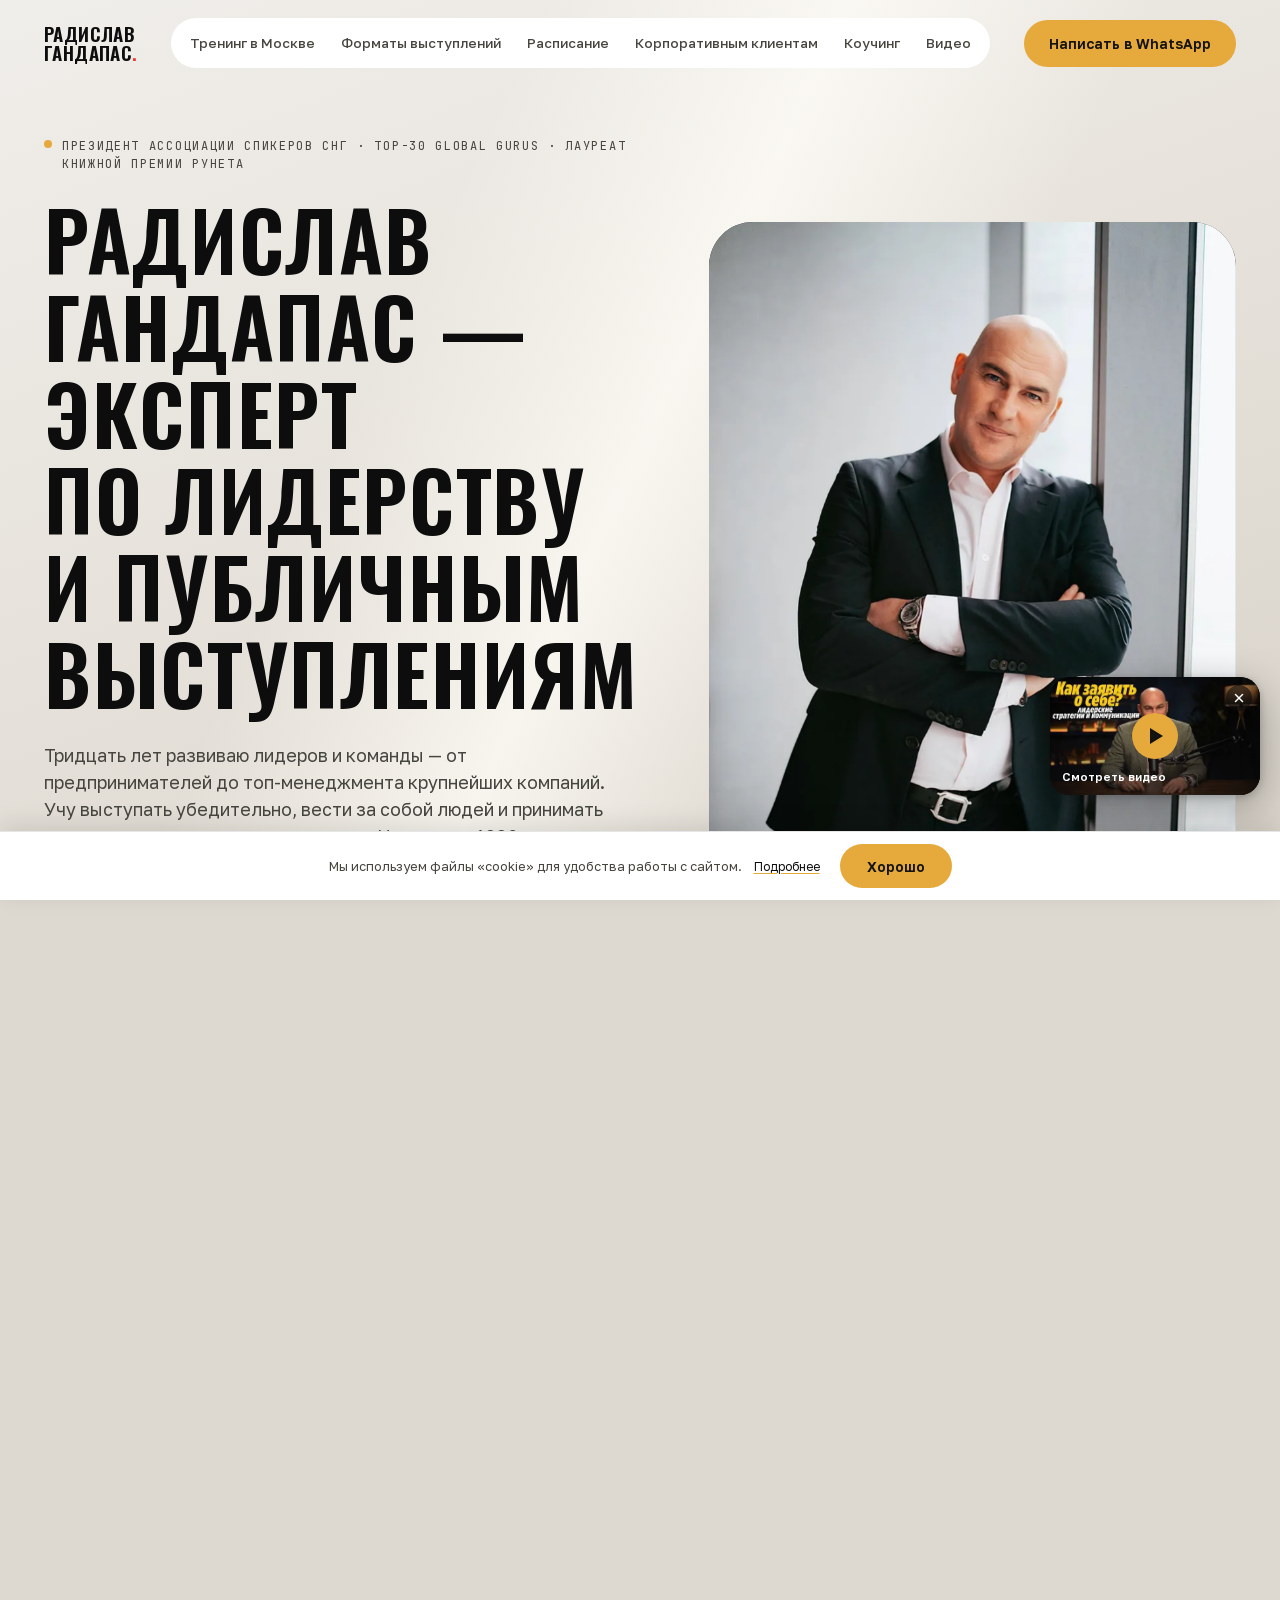
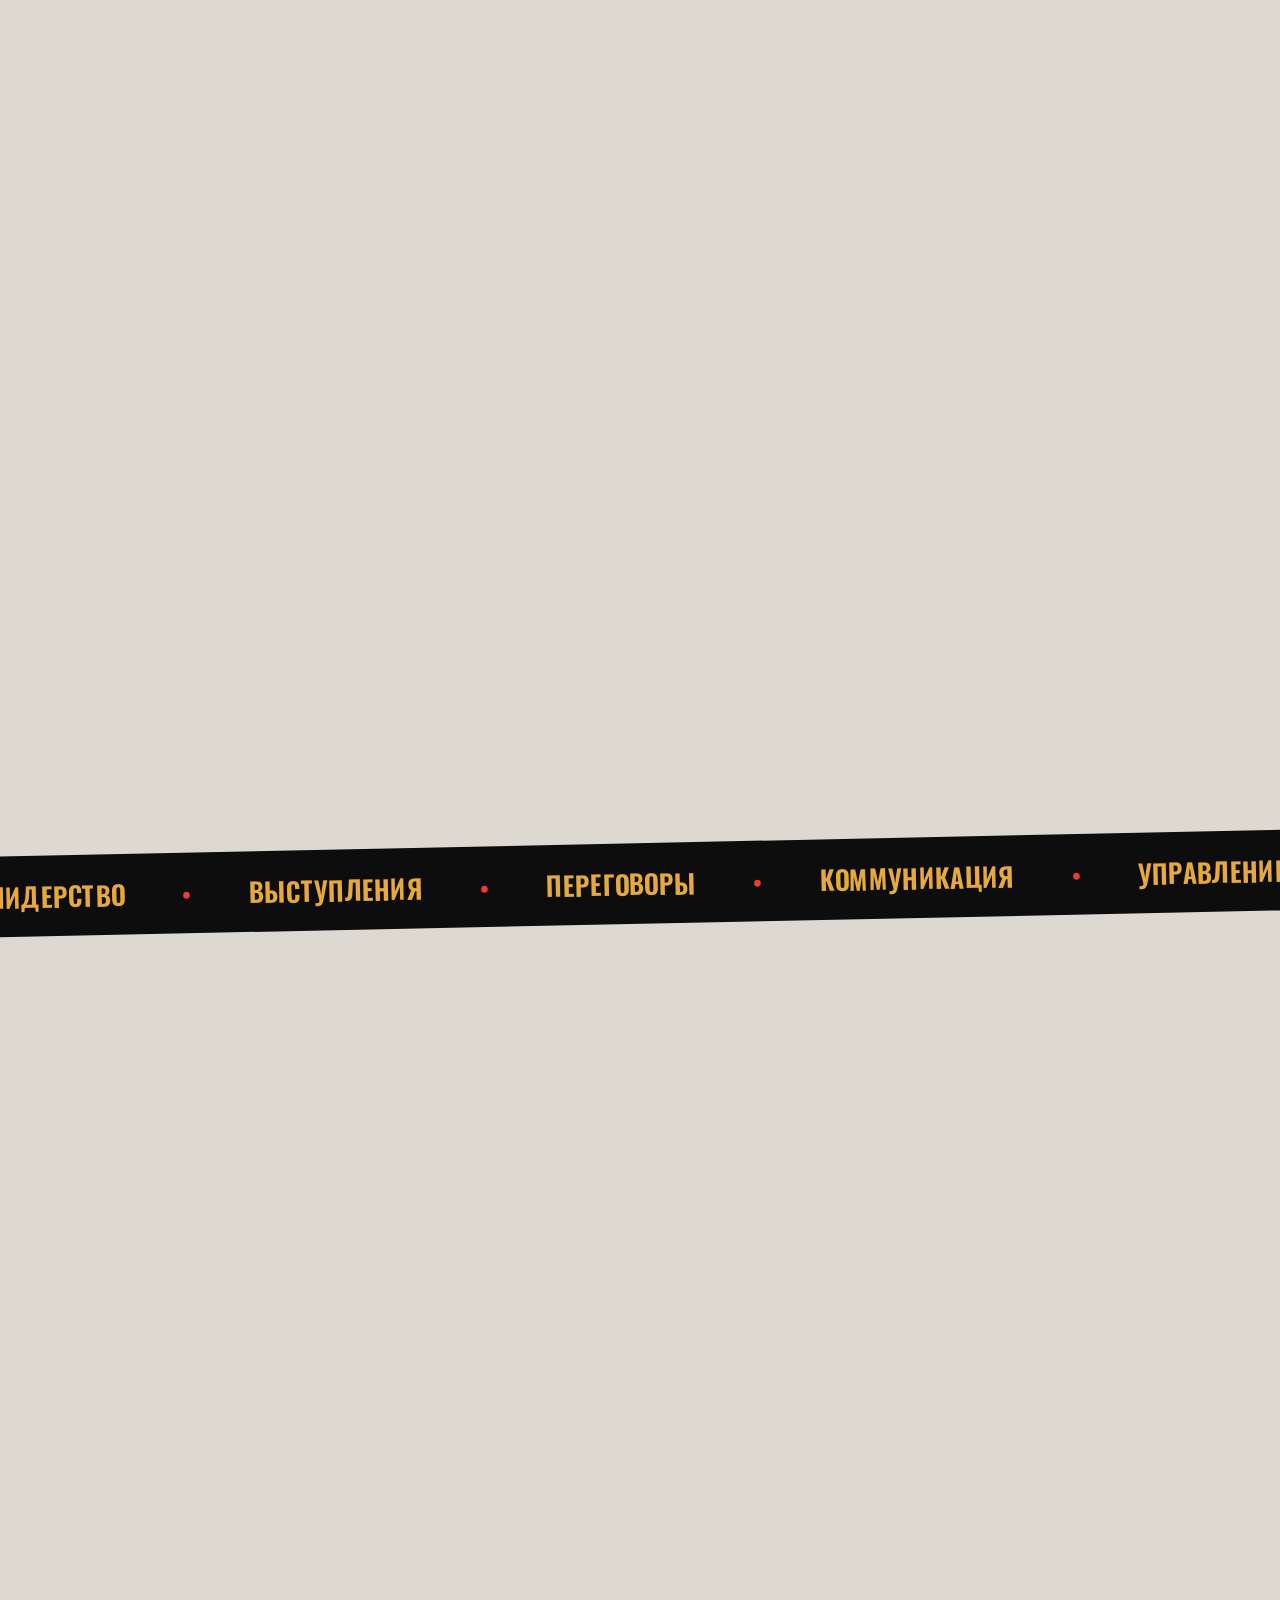
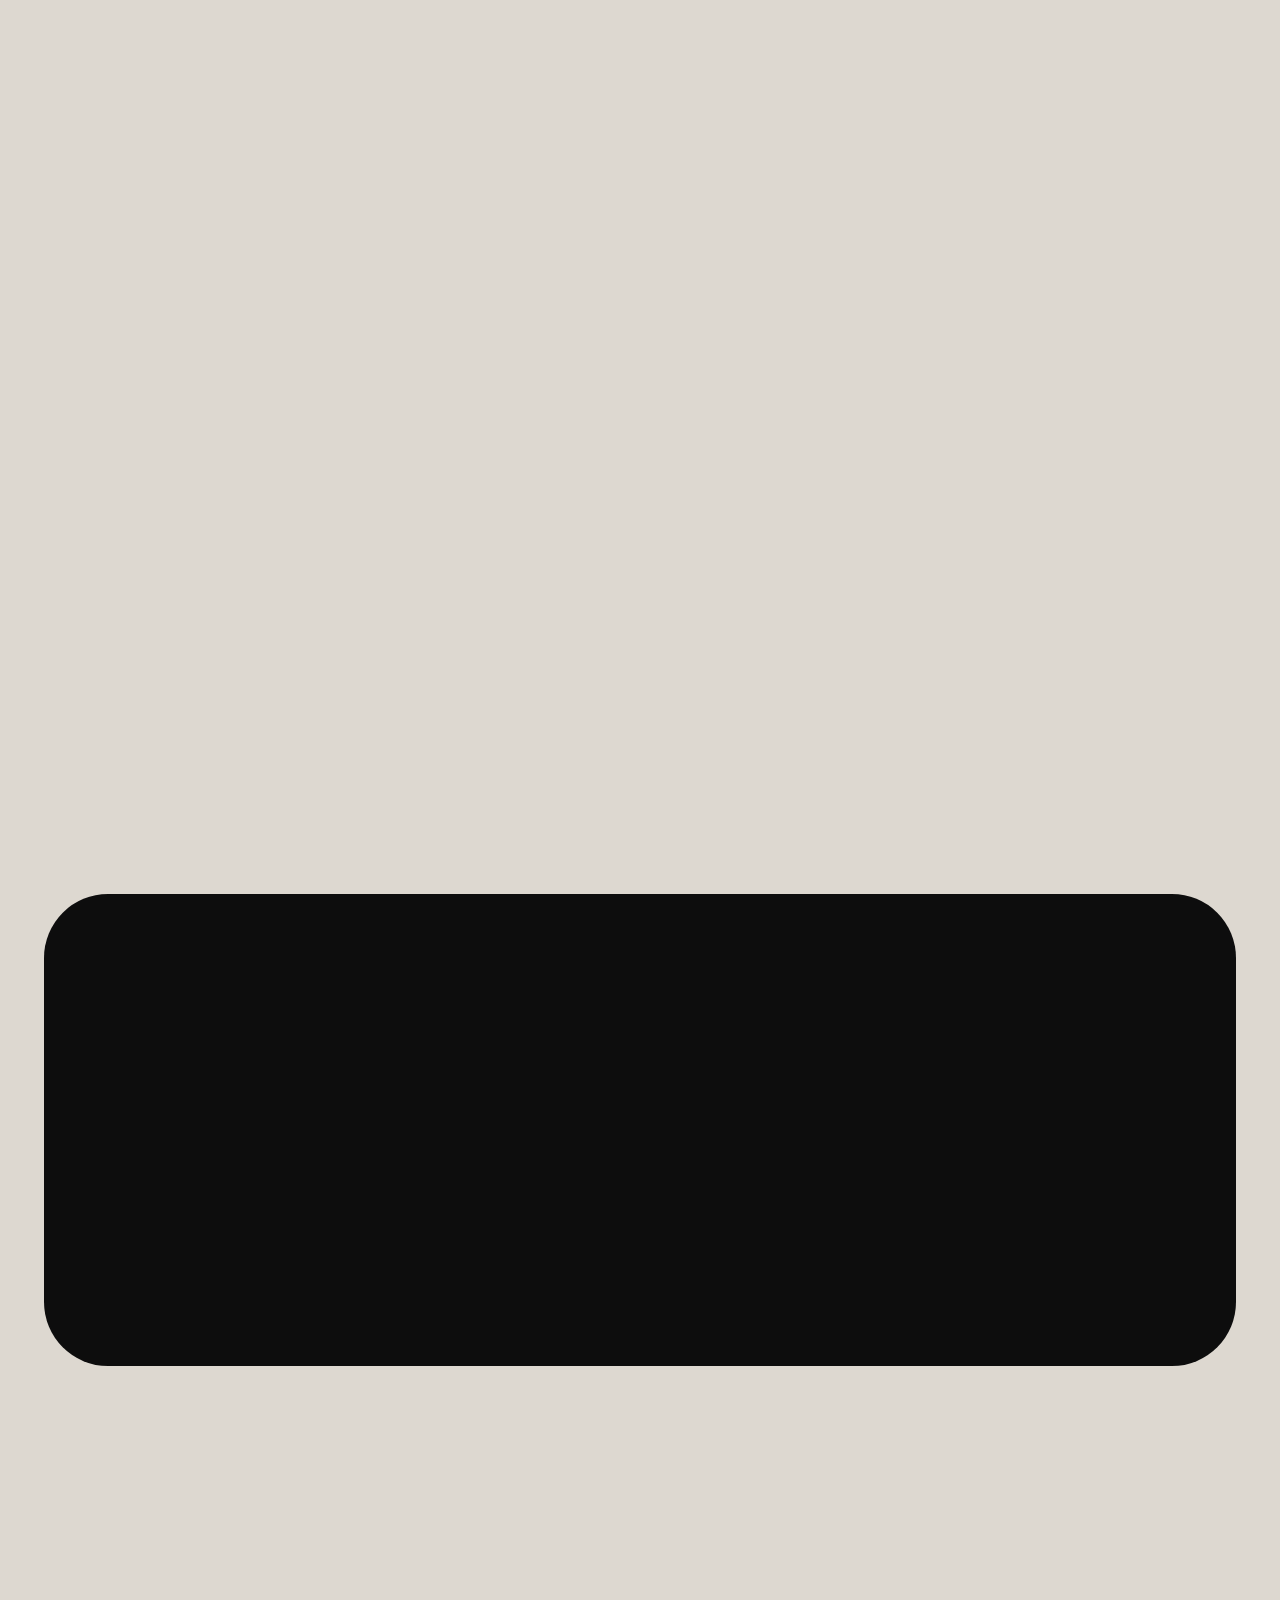
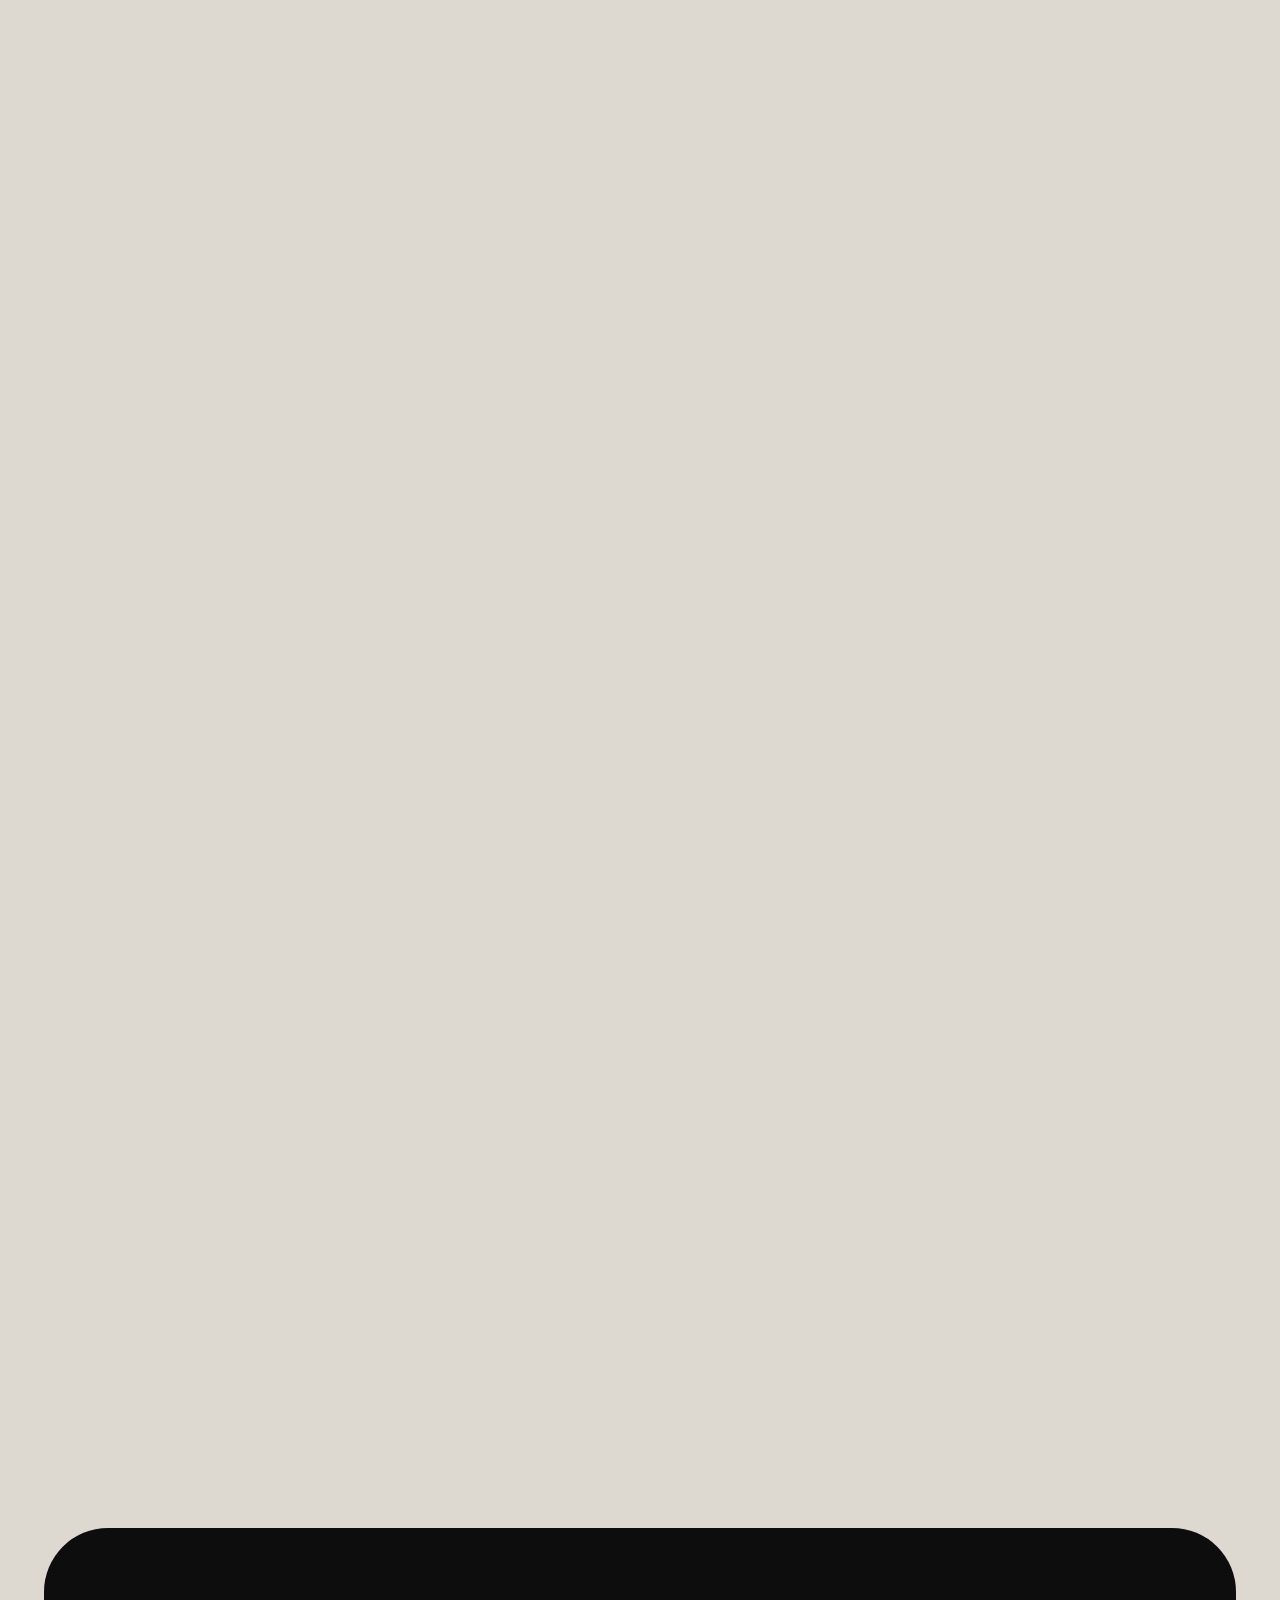
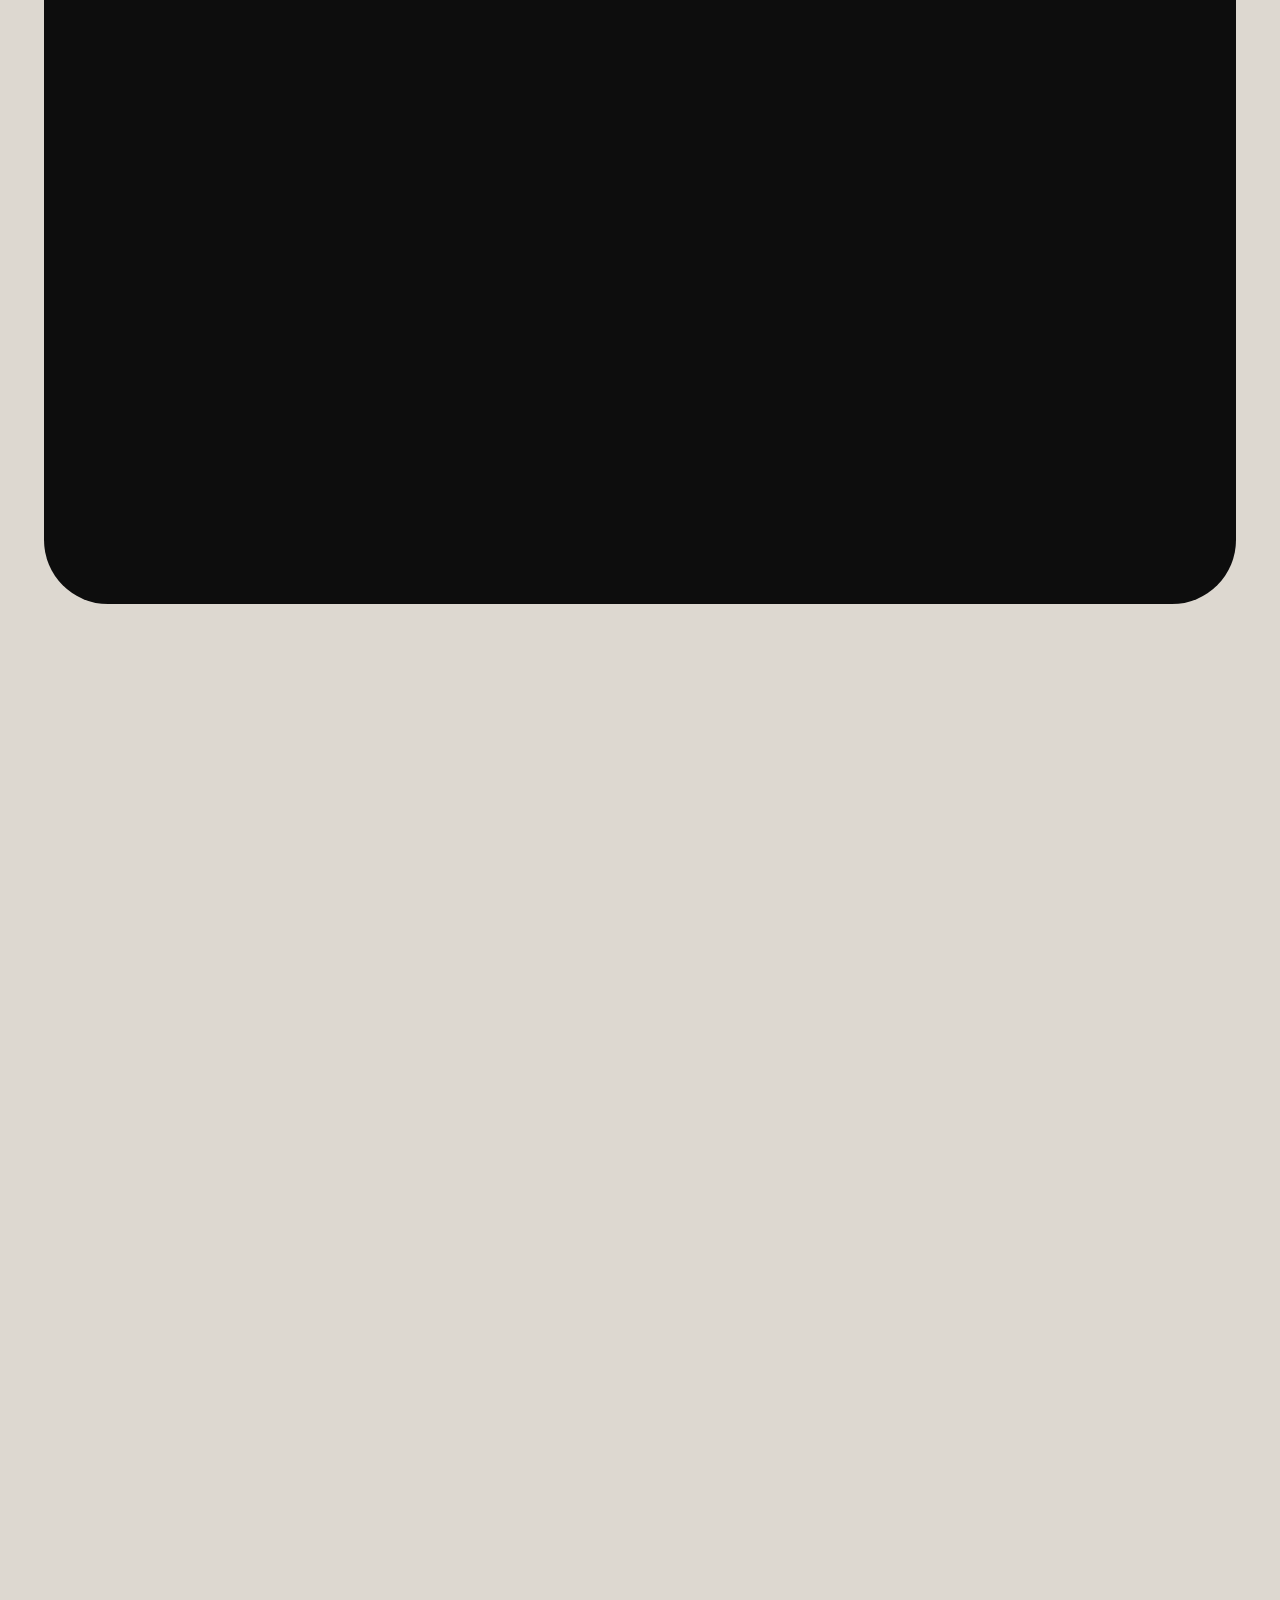
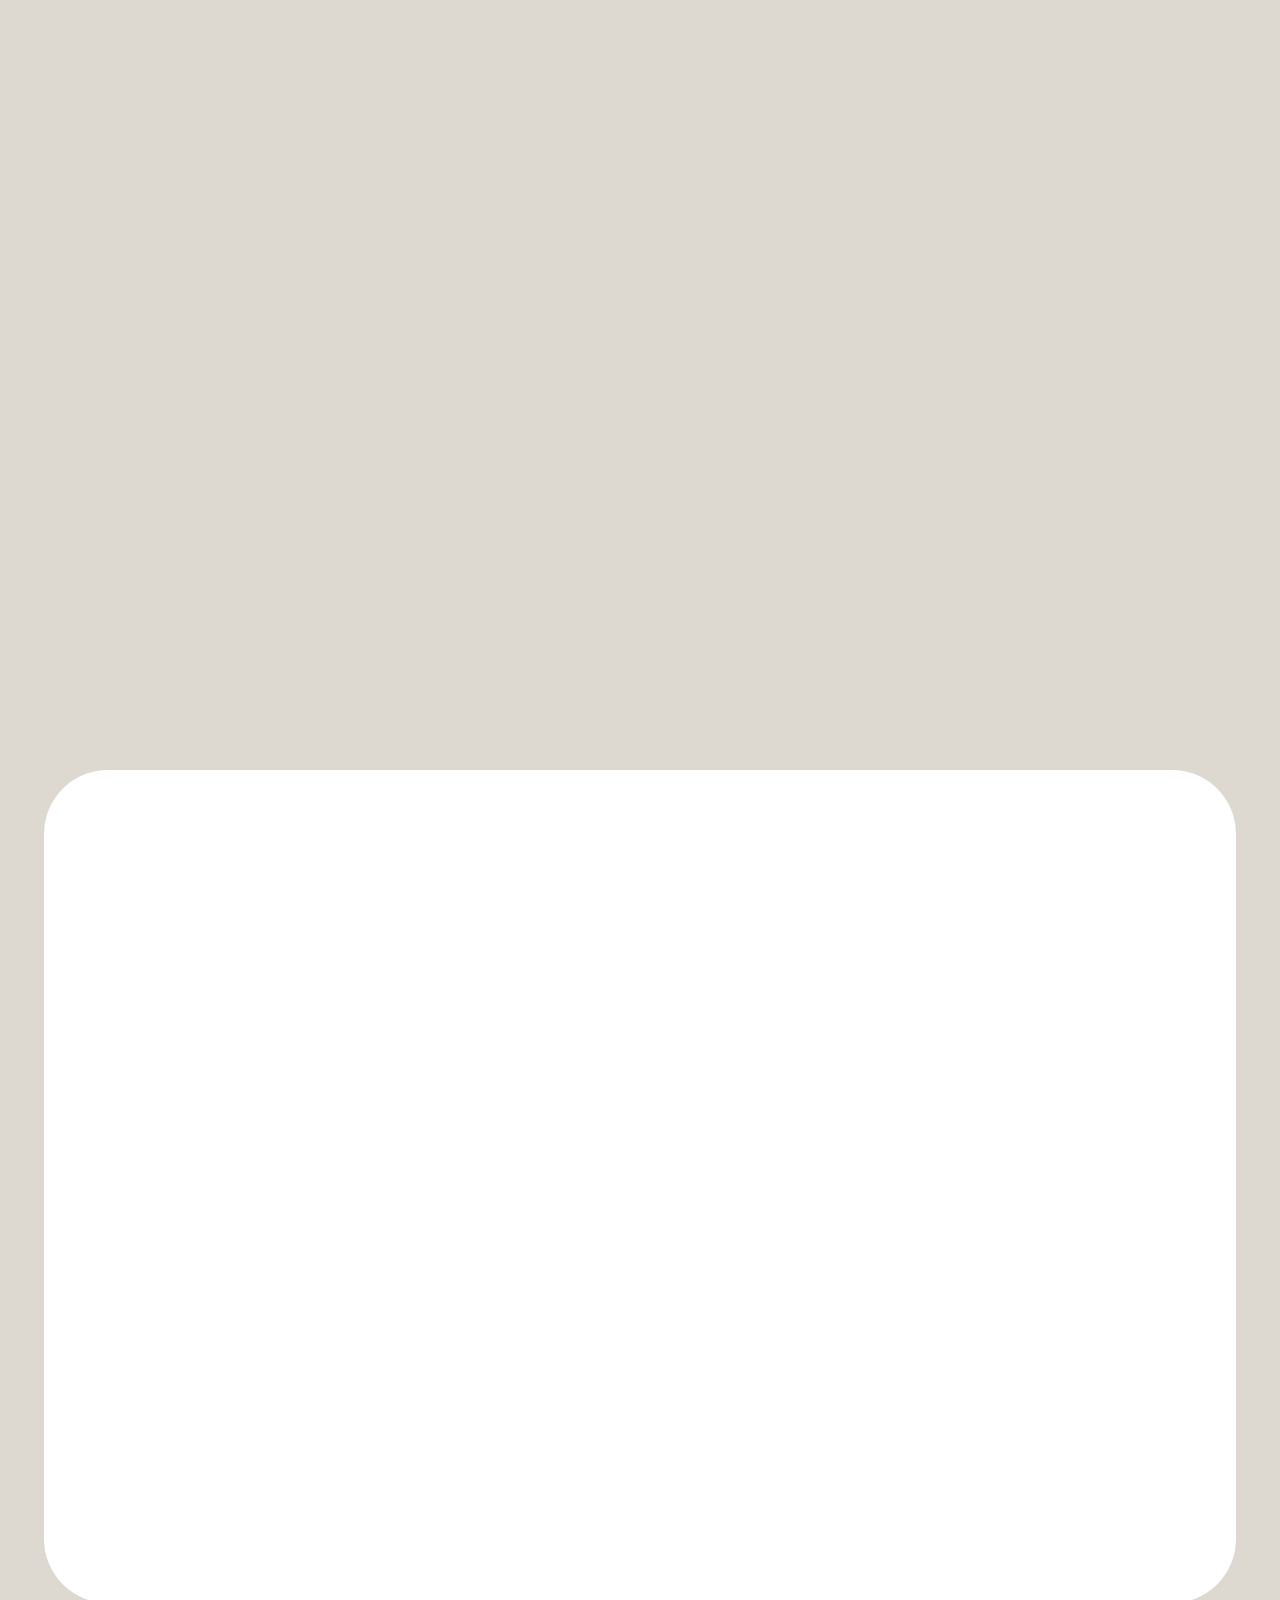
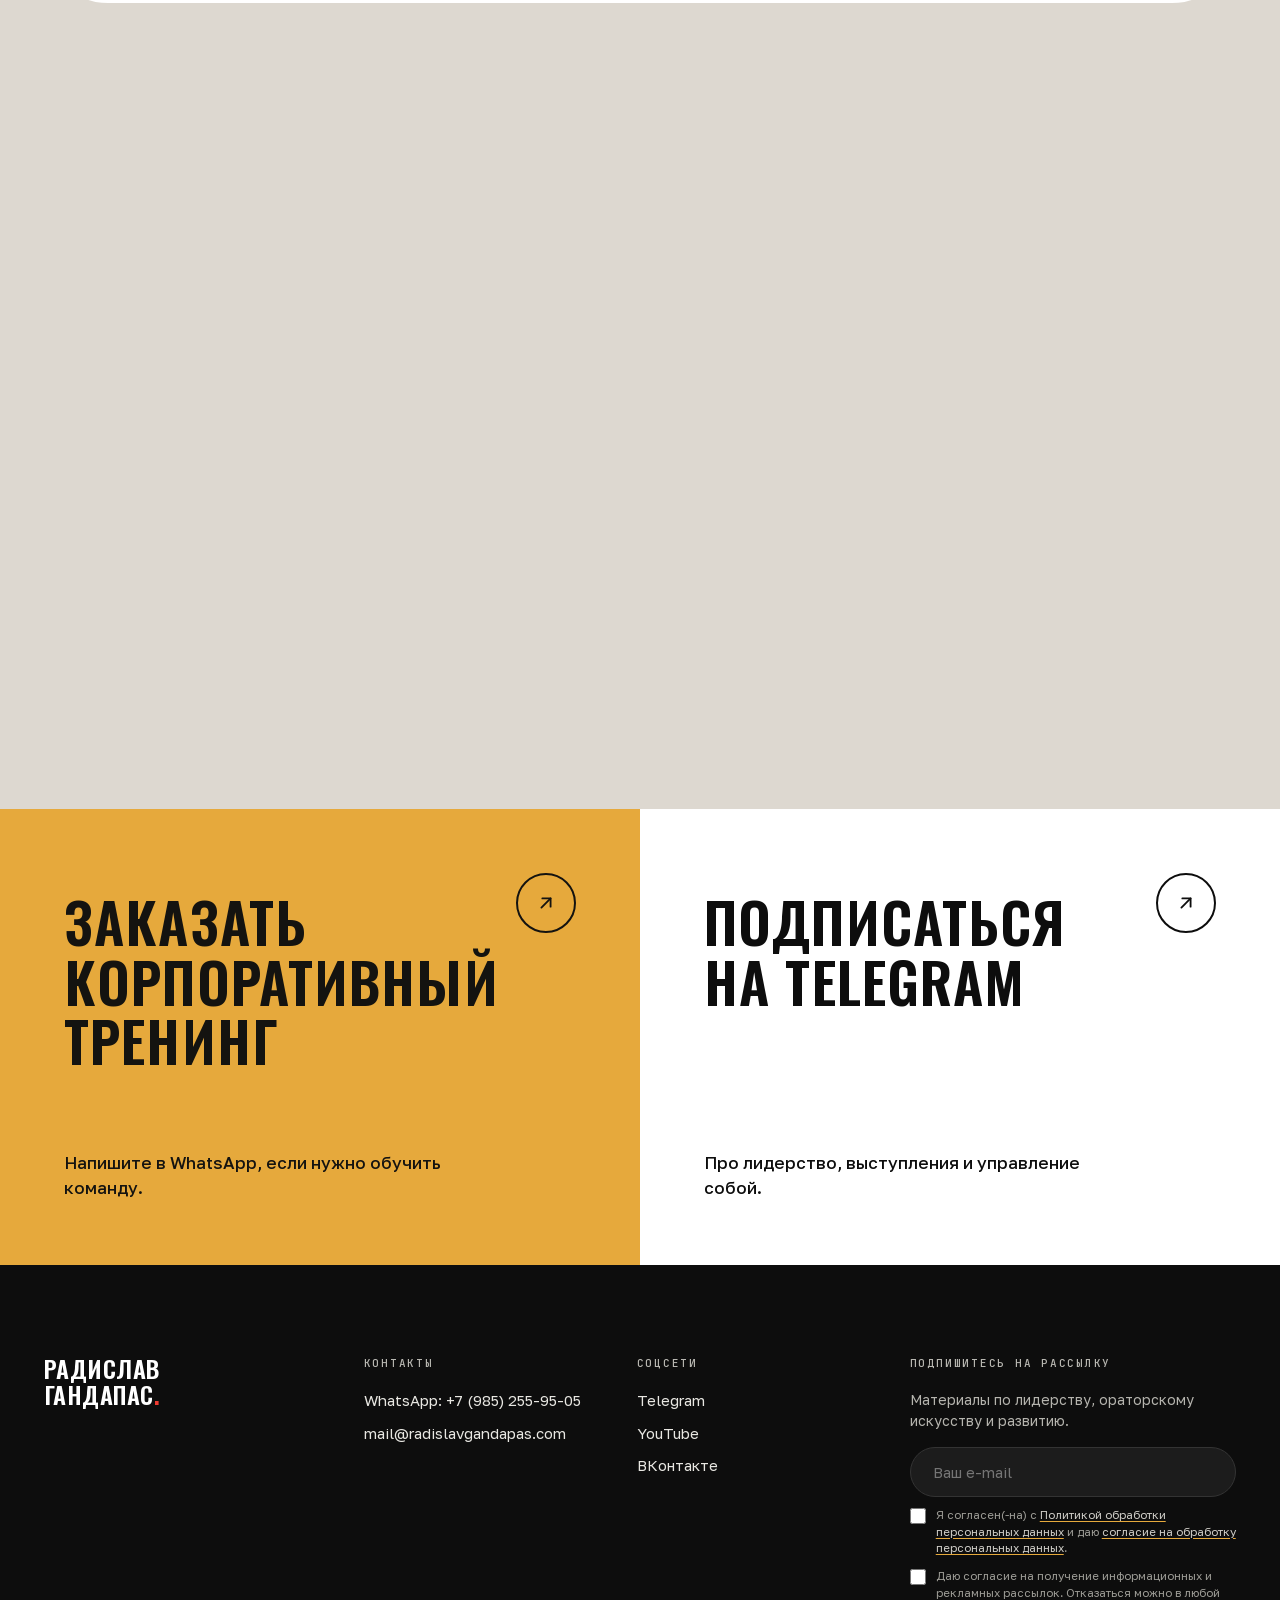
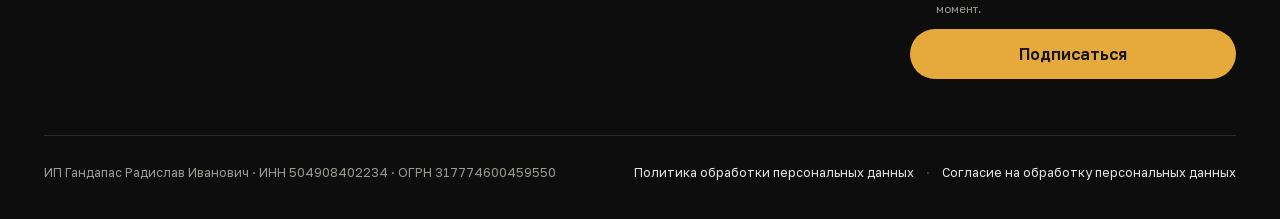
==== index.html @ 331dbff1 "Автообновление выпусков подкаста и фильмов" ====
<!DOCTYPE html>
<html lang="ru">
<head>
<meta charset="UTF-8">
<meta name="viewport" content="width=device-width, initial-scale=1.0, viewport-fit=cover">

<!-- Политика безопасности. Всё своё; внешние адреса — только плееры
     (YouTube и Rutube), и те подключаются только после клика по видео.
     frame-ancestors в <meta> браузеры игнорируют, поэтому защита от
     вложения в чужой iframe живёт в _headers (см. README). -->
<meta http-equiv="Content-Security-Policy" content="
  default-src 'none';
  img-src 'self';
  media-src 'self';
  style-src 'self';
  font-src 'self';
  script-src 'self';
  frame-src https://www.youtube-nocookie.com https://rutube.ru;
  base-uri 'none';
  form-action 'none'">
<meta name="referrer" content="strict-origin-when-cross-origin">

<title>Радислав Гандапас — эксперт по лидерству, спикер, автор 14 книг</title>
<meta name="description" content="Радислав Гандапас — эксперт по лидерству и публичным выступлениям, президент Ассоциации спикеров СНГ. Тренинги, корпоративные программы, коучинг. Расписание и запись на сайте.">

<link rel="canonical" href="https://shbshv-czec.github.io/radislavgandapas/">

<meta property="og:type" content="website">
<meta property="og:locale" content="ru_RU">
<meta property="og:site_name" content="Радислав Гандапас">
<meta property="og:url" content="https://shbshv-czec.github.io/radislavgandapas/">
<meta property="og:title" content="Радислав Гандапас — эксперт по лидерству, спикер, автор 14 книг">
<meta property="og:description" content="Эксперт по лидерству и публичным выступлениям, президент Ассоциации спикеров СНГ. Тренинги, корпоративные программы, коучинг. Расписание и запись на сайте.">
<meta property="og:image" content="https://shbshv-czec.github.io/radislavgandapas/assets/img/og-image.jpg?v=2">
<meta property="og:image:width" content="1200">
<meta property="og:image:height" content="630">
<meta property="og:image:alt" content="Радислав Гандапас">
<meta name="twitter:card" content="summary_large_image">

<link rel="icon" href="favicon.ico" sizes="48x48">
<link rel="icon" type="image/png" href="assets/img/favicon.png" sizes="256x256">
<link rel="apple-touch-icon" href="assets/img/apple-touch-icon.png">
<meta name="theme-color" content="#0d0d0d">

<!-- Шрифты первого экрана: Oswald для заголовка, Golos Text для текста -->
<link rel="preload" href="assets/fonts/oswald-cyrillic.woff2" as="font" type="font/woff2" crossorigin>
<link rel="preload" href="assets/fonts/golos-text-cyrillic.woff2" as="font" type="font/woff2" crossorigin>

<!-- LCP-элемент: портрет на первом экране -->
<link rel="preload" as="image" href="assets/img/hero.webp"
      imagesrcset="assets/img/hero-800.webp 800w, assets/img/hero.webp 1400w"
      imagesizes="(max-width:900px) 100vw, min(46vw, 540px)" fetchpriority="high">

<link rel="stylesheet" href="assets/css/styles.css">
<script src="assets/js/app.js" defer></script>

<script type="application/ld+json">
{
  "@context": "https://schema.org",
  "@graph": [
    {
      "@type": "Person",
      "@id": "https://shbshv-czec.github.io/radislavgandapas/#radislav",
      "name": "Радислав Гандапас",
      "jobTitle": "Эксперт по лидерству и публичным выступлениям, бизнес-тренер",
      "description": "Эксперт по лидерству и публичным выступлениям, бизнес-тренер, советник и консультант руководителей крупнейших компаний, президент Ассоциации спикеров СНГ. Автор 14 книг по лидерству, ораторскому искусству и управлению собой. Провёл более 1200 тренингов с 1996 года.",
      "url": "https://shbshv-czec.github.io/radislavgandapas/",
      "image": "https://shbshv-czec.github.io/radislavgandapas/assets/img/og-image.jpg",
      "email": "mail@radislavgandapas.com",
      "telephone": "+7 985 255-95-05",
      "knowsAbout": ["Лидерство", "Публичные выступления", "Ораторское искусство", "Управление собой", "Корпоративное обучение"],
      "sameAs": [
        "https://t.me/radislavgandapascom",
        "https://youtube.com/@RadislavGandapas",
        "https://vk.com/radislavgandapas_vk"
      ],
      "award": [
        "TOP-30 Global Gurus по лидерству",
        "Certified Speaking Professional — единственный обладатель в России",
        "Лучший бизнес-тренер России (трижды)"
      ]
    },
    {
      "@type": "WebSite",
      "@id": "https://shbshv-czec.github.io/radislavgandapas/#website",
      "url": "https://shbshv-czec.github.io/radislavgandapas/",
      "name": "Радислав Гандапас",
      "inLanguage": "ru-RU",
      "publisher": { "@id": "https://shbshv-czec.github.io/radislavgandapas/#radislav" }
    }
  ]
}
</script>

<script type="application/ld+json">
{
  "@context": "https://schema.org",
  "@type": "FAQPage",
  "mainEntity": [
    { "@type": "Question", "name": "Кто такой Радислав Гандапас?", "acceptedAnswer": { "@type": "Answer", "text": "Эксперт по лидерству и публичным выступлениям, советник и консультант руководителей крупнейших компаний, президент Ассоциации спикеров СНГ, автор 14 книг. Провёл больше 1200 тренингов с 1996 года, входит в TOP-30 Global Gurus." } },
    { "@type": "Question", "name": "Сколько стоит пригласить Радислава Гандапаса на выступление или тренинг?", "acceptedAnswer": { "@type": "Answer", "text": "Зависит от формата, продолжительности и города. Напишите в WhatsApp или на mail@radislavgandapas.com — обсудим." } },
    { "@type": "Question", "name": "Чем мастер-класс отличается от тренинга?", "acceptedAnswer": { "@type": "Answer", "text": "Мастер-класс — это два-три часа на одну тему, чтобы быстро освоить конкретный инструмент. Тренинг — это один или два дня глубокой работы, когда знания становятся навыками прямо в зале." } },
    { "@type": "Question", "name": "В каких городах и когда проходят тренинги?", "acceptedAnswer": { "@type": "Answer", "text": "Провожу очно в Москве, Санкт-Петербурге, Ташкенте, Казани и других городах, а часть программ — онлайн. Ближайшие даты собраны в расписании." } },
    { "@type": "Question", "name": "Вы работаете с корпоративными командами?", "acceptedAnswer": { "@type": "Answer", "text": "Да. Провожу тренинги, стратегические сессии и выступления для топ-менеджмента и компаний. Программу собираю под задачу. Чтобы обсудить выступление, напишите в WhatsApp." } },
    { "@type": "Question", "name": "Можно попасть к вам на персональную работу?", "acceptedAnswer": { "@type": "Answer", "text": "Можно. Это шесть встреч по полтора часа за полгода, очно или онлайн. Беру после короткого онлайн-собеседования. Заполните анкету, чтобы записаться." } }
  ]
}
</script>
</head>

<body>
<header id="hdr">
<div class="wrap hrow">
<a class="logo" href="#top">Радислав<br>Гандапас<em>.</em></a>
<nav class="pill">
<a href="#moscow">Тренинг в Москве</a><a href="#masterclasses">Форматы выступлений</a><a href="#calendar">Расписание</a><a href="#corporate">Корпоративным клиентам</a><a href="#personal">Коучинг</a><a href="#video">Видео</a>
</nav>
<div class="hcta">
<a class="btn btn-gold" href="https://wa.me/79852559505">Написать в WhatsApp</a>
<button class="burger" id="burger" type="button" aria-label="Меню" aria-expanded="false" aria-controls="mnav"><span></span><span></span><span></span></button>
</div>
</div>
</header>
<div class="mnav" id="mnav">
<a href="#moscow">Тренинг в Москве</a><a href="#masterclasses">Форматы выступлений</a><a href="#calendar">Расписание</a><a href="#corporate">Корпоративным клиентам</a><a href="#personal">Коучинг</a><a href="#video">Видео</a>
</div>

<main id="top">

<!-- ═══════════════ 1. Первый экран — про Радислава ═══════════════ -->
<section class="hero">
<div class="wrap hero-grid">
<div>
<div class="eyebrow rv">Президент Ассоциации спикеров СНГ · TOP-30 Global Gurus · Лауреат Книжной премии Рунета</div>
<h1 class="disp rv" data-d="08">Радислав Гандапас — эксперт по&nbsp;лидерству и&nbsp;публичным выступлениям</h1>
<p class="lead rv" data-d="16">Тридцать лет развиваю лидеров и команды — от предпринимателей до топ-менеджмента крупнейших компаний. Учу выступать убедительно, вести за собой людей и принимать решения, когда нет готовых ответов. На сцене с 1996 года, провел больше 1200 тренингов.</p>
<div class="hero-cta rv" data-d="24">
<a class="btn btn-gold" href="#calendar">Расписание</a>
<a class="lnk" href="#corporate">Заказать корпоративный тренинг</a>
</div>
</div>
<div class="hero-photo rv-r rv">
<img src="assets/img/hero.webp" srcset="assets/img/hero-800.webp 800w, assets/img/hero.webp 1400w" sizes="(max-width:900px) 100vw, min(46vw, 540px)" width="1400" height="2099" alt="Радислав Гандапас" data-px="-0.05" fetchpriority="high" decoding="async">
</div>
</div>
</section>

<!-- ═══════════════ Мероприятия в Москве — ближайший тренинг ═══════════════ -->
<section class="sec sec--tight" id="moscow">
<div class="wrap">
<div class="flag rv">
<img loading="lazy" decoding="async" src="assets/img/stage.webp" srcset="assets/img/stage-900.webp 900w, assets/img/stage.webp 1500w" sizes="(max-width:1240px) 100vw, 1192px" width="1500" height="1000" alt="Радислав Гандапас на сцене" data-px="-0.07">
<div class="flag-in">
<div>
<span class="tag">Тренинг в Москве</span>
<h3>Технология принятия решений</h3>
<p>В неопределенности именно умение выбирать быстро и точно отличает сильного руководителя. Не случайно этот навык который год в топе Давосского форума.</p>
<p>За один день тренинга разберем, как работать с информацией, обходить ловушки мышления и подключать не только логику, но и интуицию.</p>
</div>
<div class="side">
<span class="mono">5 сентября</span>
<a class="btn btn-gold" href="#calendar">Принять участие</a>
</div>
</div>
</div>
</div>
</section>

<!-- ═══════════════ 2. Мастер-классы ═══════════════ -->
<section class="sec sec--tight" id="masterclasses">
<div class="wrap">
<div class="eyebrow rv">Короткий живой формат</div>
<h2 class="disp rv">Мастер-классы</h2>
<p class="big rv seclead">Мастер-класс — это два-три часа на одну тему. Разбираем конкретный вопрос и сразу внедряем знания. Формат для тех, кто хочет взять конкретный инструмент и с ним же сразу выйти в работу. Провожу очно в разных городах и онлайн.</p>
<div class="proglist rv" id="mk-list">
<div class="prow"><span class="num">01</span><span class="t">Эмоциональный интеллект лидера</span><span class="arr"><svg width="18" height="18" viewBox="0 0 24 24" fill="none" stroke="currentColor" stroke-width="2" stroke-linecap="round" stroke-linejoin="round" aria-hidden="true"><path d="M4 12h15"/><path d="M13 5l7 7-7 7"/></svg></span></div>
<div class="prow"><span class="num">02</span><span class="t">Лайфхаки гениев. Секреты эффективности</span><span class="arr"><svg width="18" height="18" viewBox="0 0 24 24" fill="none" stroke="currentColor" stroke-width="2" stroke-linecap="round" stroke-linejoin="round" aria-hidden="true"><path d="M4 12h15"/><path d="M13 5l7 7-7 7"/></svg></span></div>
<div class="prow"><span class="num">03</span><span class="t">Принятие решений в условиях турбулентности</span><span class="arr"><svg width="18" height="18" viewBox="0 0 24 24" fill="none" stroke="currentColor" stroke-width="2" stroke-linecap="round" stroke-linejoin="round" aria-hidden="true"><path d="M4 12h15"/><path d="M13 5l7 7-7 7"/></svg></span></div>
<div class="prow prow--more"><span class="num">04</span><span class="t">Заяви о себе</span><span class="arr"><svg width="18" height="18" viewBox="0 0 24 24" fill="none" stroke="currentColor" stroke-width="2" stroke-linecap="round" stroke-linejoin="round" aria-hidden="true"><path d="M4 12h15"/><path d="M13 5l7 7-7 7"/></svg></span></div>
<div class="prow prow--more"><span class="num">05</span><span class="t">Человек 3.0</span><span class="arr"><svg width="18" height="18" viewBox="0 0 24 24" fill="none" stroke="currentColor" stroke-width="2" stroke-linecap="round" stroke-linejoin="round" aria-hidden="true"><path d="M4 12h15"/><path d="M13 5l7 7-7 7"/></svg></span></div>
</div>
<div class="rowcta rv">
<a class="btn btn-gold" href="#calendar">Выбрать город и дату</a>
<button class="btn btn-ghost" type="button" data-expand="mk-list" data-more="Смотреть все программы мастер-классов" data-less="Свернуть программы">Смотреть все программы мастер-классов</button>
</div>
</div>
</section>

<div class="marquee" aria-hidden="true"><div class="mq-track" id="mq"><span>Лидерство</span><span>Выступления</span><span>Переговоры</span><span>Коммуникация</span><span>Управление собой</span><span>Команда</span></div></div>

<!-- ═══════════════ 3. Тренинги ═══════════════ -->
<section class="sec" id="trainings">
<div class="wrap">
<div class="eyebrow rv">Полный формат: один или два дня</div>
<h2 class="disp rv">Тренинги</h2>
<p class="big rv seclead">Тренинг — это полное погружение в тему с отработкой на практике. Один или два дня, очно или онлайн. Здесь мы не просто разбираем инструменты, а доводим их до навыка на совместной работе в зале.</p>

<div class="proglist rv" id="tr-list">
<div class="prow"><span class="num">01</span><span class="t">Мастер слова</span><span class="arr"><svg width="18" height="18" viewBox="0 0 24 24" fill="none" stroke="currentColor" stroke-width="2" stroke-linecap="round" stroke-linejoin="round" aria-hidden="true"><path d="M4 12h15"/><path d="M13 5l7 7-7 7"/></svg></span></div>
<details class="prow-acc">
<summary class="prow"><span class="num">02</span><span class="t">Технология принятия решений</span><span class="arr"><svg width="18" height="18" viewBox="0 0 24 24" fill="none" stroke="currentColor" stroke-width="2" stroke-linecap="round" stroke-linejoin="round" aria-hidden="true"><path d="M4 12h15"/><path d="M13 5l7 7-7 7"/></svg></span></summary>
<div class="prog-body">
<p class="prog-intro">Каждый год Давосский форум публикует ТОП-10 навыков будущего. Список меняется, но несколько навыков остаются в нём десятилетиями — и один из них умение принимать решения быстро и точно.</p>
<p class="prog-lead">Что в программе</p>
<div class="prog-grid">
<div class="prog-mod"><h4><span>1</span>Общие понятия</h4><ul class="prog-mini"><li>Психология принятия решений</li><li>Оценка входящей информации</li><li>Ловушки мышления</li><li>Основы критического мышления</li></ul></div>
<div class="prog-mod"><h4><span>2</span>Работа с информацией</h4><ul class="prog-mini"><li>Информационные каналы</li><li>Методы систематизации</li><li>Обнаружение искажений</li><li>Качество информации и его критерии</li></ul></div>
<div class="prog-mod"><h4><span>3</span>Обработка информации</h4><ul class="prog-mini"><li>Методы систематизации</li><li>Методы анализа ситуации</li><li>Генерирование идей</li><li>Проверка истинности гипотез</li></ul></div>
<div class="prog-mod"><h4><span>4</span>Методы принятия решений</h4><ul class="prog-mini"><li>Критерии эффективности решения</li><li>Увеличиваем скорость и точность</li><li>Активируем внутренний ресурс</li><li>Подключаем внешний ресурс</li><li>Обходим ловушки мышления</li><li>Подключаем интуицию</li></ul></div>
</div>
<p class="prog-format"><b>Формат.</b> Тренинг пластичен — от 3 до 6 часов. Участники решают кейсы, разбирают собственные ситуации и принимают реальные решения прямо в зале.</p>
<a class="btn btn-ghost" href="https://radislavgandapas.com/upload/iblock/f1d/1u2xdgxk2dhnhniafkh3pzy294lxe65d/Tekhnologiya-prinyatiya-resheniy.pdf" target="_blank" rel="noopener">Скачать программу (PDF)</a>
</div>
</details>
<div class="prow"><span class="num">03</span><span class="t">Лидер и команда</span><span class="arr"><svg width="18" height="18" viewBox="0 0 24 24" fill="none" stroke="currentColor" stroke-width="2" stroke-linecap="round" stroke-linejoin="round" aria-hidden="true"><path d="M4 12h15"/><path d="M13 5l7 7-7 7"/></svg></span></div>
<div class="prow prow--more"><span class="num">04</span><span class="t">Заяви о себе</span><span class="arr"><svg width="18" height="18" viewBox="0 0 24 24" fill="none" stroke="currentColor" stroke-width="2" stroke-linecap="round" stroke-linejoin="round" aria-hidden="true"><path d="M4 12h15"/><path d="M13 5l7 7-7 7"/></svg></span></div>
<div class="prow prow--more"><span class="num">05</span><span class="t">Человек 3.0</span><span class="arr"><svg width="18" height="18" viewBox="0 0 24 24" fill="none" stroke="currentColor" stroke-width="2" stroke-linecap="round" stroke-linejoin="round" aria-hidden="true"><path d="M4 12h15"/><path d="M13 5l7 7-7 7"/></svg></span></div>
</div>
<div class="rowcta rv">
<a class="btn btn-gold" href="#calendar">Выбрать город и дату</a>
<button class="btn btn-ghost" type="button" data-expand="tr-list" data-more="Смотреть все программы тренингов" data-less="Свернуть программы">Смотреть все программы тренингов</button>
</div>
</div>
</section>

<!-- ═══════════════ 4. Расписание ═══════════════ -->
<section class="sec sec--flush" id="calendar">
<div class="wrap">
<div class="eyebrow rv">Ближайшие даты и города</div>
<h2 class="disp rv">Расписание</h2>
<p class="big rv seclead">Где и когда выступаю в ближайшее время. Выбирайте формат и город.</p>
<div class="sched-wrap rv">
<div class="sched" id="sched-track">

<article class="scard"><div class="stop"><span class="mono">Тренинг</span><div class="sdate">7 августа</div><span class="scity">Москва</span></div><div class="sbody"><h3>Ораторское мастерство: продвинутый уровень</h3><span class="svenue">Бизнес-клуб Kelia</span></div></article>

<article class="scard"><div class="stop"><span class="mono">Тренинг</span><div class="sdate">11–13 августа</div><span class="scity">Ташкент</span></div><div class="sbody"><h3>Взаимодействие 2.0</h3><span class="svenue">Капиталбанк</span></div></article>

<article class="scard"><div class="stop"><span class="mono">Выступление</span><div class="sdate">14 августа</div><span class="scity">Ташкент</span></div><div class="sbody"><h3>«Уроки мастеров» на встрече Узбекистанского отделения Ассоциации спикеров СНГ</h3><a class="btn btn-ghost" href="https://cisspeakers.com/" target="_blank" rel="noopener">Подробнее</a></div></article>

<article class="scard"><div class="stop"><span class="mono">Тренинг</span><div class="sdate">19 августа</div><span class="scity">ВТБ</span></div><div class="sbody"><h3>Презентация-сенсация</h3><span class="svenue">Корпоративный тренинг</span></div></article>

<article class="scard"><div class="stop"><span class="mono">Тренинг</span><div class="sdate">21–23 августа</div><span class="scity">Нижний Новгород</span></div><div class="sbody"><h3>Корпоративный тренинг</h3></div></article>

<article class="scard"><div class="stop"><span class="mono">Тренинг</span><div class="sdate">5 сентября</div><span class="scity">Москва</span></div><div class="sbody"><h3>Технология принятия решений</h3></div></article>

<article class="scard"><div class="stop"><span class="mono">Выступление</span><div class="sdate">7–8 сентября</div><span class="scity">Москва</span></div><div class="sbody"><h3>Лайфхаки гениев. Секреты эффективности</h3><span class="svenue">HR Форум «Персонал экспо»</span><a class="btn btn-ghost" href="https://personalexpo.ru/" target="_blank" rel="noopener">Подробнее</a></div></article>

<article class="scard"><div class="stop"><span class="mono">Заседание</span><div class="sdate">9 сентября</div><span class="scity">Москва</span></div><div class="sbody"><h3>Заседание Ассоциации спикеров СНГ</h3><a class="btn btn-ghost" href="https://cisspeakers.com/" target="_blank" rel="noopener">Подробнее</a></div></article>

<article class="scard"><div class="stop"><span class="mono">Выступление</span><div class="sdate">10 сентября</div><span class="scity">Санкт-Петербург</span></div><div class="sbody"><h3>Лайфхаки гениев. Секреты эффективности</h3><span class="svenue">Конгресс «К.У.Р.С»</span><a class="btn btn-ghost" href="https://xn--j1aefdebfo.xn--p1ai/" target="_blank" rel="noopener">Подробнее</a></div></article>

<article class="scard"><div class="stop"><span class="mono">Выступление</span><div class="sdate">10–13 сентября</div><span class="scity">Москва</span></div><div class="sbody"><h3>Лайфхаки гениев. Секреты эффективности</h3><span class="svenue">ПиР-2026</span><a class="btn btn-ghost" href="https://moscow.festpir.ru/" target="_blank" rel="noopener">Подробнее</a></div></article>

<article class="scard"><div class="stop"><span class="mono">Выступление</span><div class="sdate">8 октября</div><span class="scity">Казань</span></div><div class="sbody"><h3>Эмоциональный интеллект лидера</h3><span class="svenue">Главный форум 2026, Татнефть Арена</span><a class="btn btn-ghost" href="https://v-russia.com/kazanforum.act" target="_blank" rel="noopener">Подробнее</a></div></article>

</div>
<div class="sched-nav"><button class="snav" data-dir="-1" aria-label="Назад"><svg width="18" height="18" viewBox="0 0 24 24" fill="none" stroke="currentColor" stroke-width="2" stroke-linecap="round" stroke-linejoin="round" aria-hidden="true"><path d="M20 12H5"/><path d="M11 5l-7 7 7 7"/></svg></button><button class="snav" data-dir="1" aria-label="Вперед"><svg width="18" height="18" viewBox="0 0 24 24" fill="none" stroke="currentColor" stroke-width="2" stroke-linecap="round" stroke-linejoin="round" aria-hidden="true"><path d="M4 12h15"/><path d="M13 5l7 7-7 7"/></svg></button></div>
</div>
</div>
</section>

<!-- ═══════════════ 5. Корпоративным клиентам ═══════════════ -->
<section class="sec corp sec--flush" id="corporate">
<div class="wrap split">
<div>
<div class="eyebrow rv">Обучение и стратегические сессии для команд</div>
<h2 class="disp rv">Корпоративным клиентам</h2>
<p class="big rv">Провожу тренинги, стратегические сессии и выступления для топ-менеджмента и компаний. Работаю с тем, что напрямую влияет на результат бизнеса: с устойчивостью руководителей, качеством решений и готовностью команды действовать, когда вокруг все меняется. Сегодня власть в бизнесе строится на новых основаниях, и менять стиль руководства приходится на опережение.</p>
<p class="big rv">Для вашей компании адаптирую любую программу <a class="tlink" href="#masterclasses">мастер-класса</a> или <a class="tlink" href="#trainings">тренинга</a>.</p>
<a class="btn btn-dark rv" href="https://wa.me/79852559505">Обсудить программу для компании</a>
</div>
<!-- Видео (Rutube, 1–2 мин). Когда будет ссылка — заменить на:
     <button class="videobox" data-embed="https://rutube.ru/play/embed/ID"> ... -->
<div class="videobox is-cover rv rv-r" aria-hidden="true"><img src="assets/img/corp-cover.webp" width="1280" height="853" alt="Радислав Гандапас" loading="lazy" decoding="async"><span class="vplay"></span><span class="vcap">Видео · как я работаю с компаниями</span></div>
</div>
<div class="lgmq rv"><div class="lgmq-track">
<div class="lgcard"><img loading="lazy" decoding="async" src="assets/img/logos/logo-01.webp" alt="Альфа-Банк" class="lg lg-01" width="410" height="73"></div>
<div class="lgcard"><img loading="lazy" decoding="async" src="assets/img/logos/logo-02.webp" alt="Ростелеком" class="lg lg-02" width="407" height="103"></div>
<div class="lgcard"><img loading="lazy" decoding="async" src="assets/img/logos/logo-03.webp" alt="Норникель" class="lg lg-03" width="412" height="87"></div>
<div class="lgcard"><img loading="lazy" decoding="async" src="assets/img/logos/logo-04.webp" alt="Билайн" class="lg lg-04" width="657" height="129"></div>
<div class="lgcard"><img loading="lazy" decoding="async" src="assets/img/logos/logo-05.webp" alt="Сбер" class="lg lg-05" width="401" height="62"></div>
<div class="lgcard"><img loading="lazy" decoding="async" src="assets/img/logos/logo-06.webp" alt="МТС" class="lg lg-06" width="150" height="150"></div>
<div class="lgcard"><img loading="lazy" decoding="async" src="assets/img/logos/logo-07.webp" alt="" class="lg lg-07" width="157" height="145"><img loading="lazy" decoding="async" src="assets/img/logos/logo-08.webp" alt="РУСАЛ" class="lg lg-08" width="183" height="41"></div>
<div class="lgcard"><img loading="lazy" decoding="async" src="assets/img/logos/logo-09.webp" alt="Росгосстрах" class="lg lg-09" width="364" height="49"></div>
<div class="lgcard"><img loading="lazy" decoding="async" src="assets/img/logos/logo-10.webp" alt="ТТК" class="lg lg-10" width="411" height="120"></div>
<div class="lgcard"><img loading="lazy" decoding="async" src="assets/img/logos/logo-11.webp" alt="Эльдорадо" class="lg lg-11" width="434" height="46"></div>
</div></div>
</section>

<!-- ═══════════════ 6. Персональная работа ═══════════════ -->
<section class="sec coach sec--flush" id="personal">
<div class="wrap split">
<!-- Видео Радислава про персональную работу. Когда будет ссылка —
     заменить на <button class="videobox" data-embed="..."> -->
<div class="videobox is-cover rv rv-l" aria-hidden="true"><img src="assets/img/coach-cover.webp" width="635" height="540" alt="Радислав Гандапас" loading="lazy" decoding="async"><span class="vplay"></span><span class="vcap">Видео · как проходит персональная работа</span></div>
<div>
<div class="eyebrow rv">Коучинг</div>
<h2 class="disp rv">Персональная работа</h2>
<p class="big rv">Индивидуальный формат для тех, кто готов вкладываться в себя всерьез. Шесть встреч по полтора часа за полгода, очно или онлайн. Вместе ставим цели, выстраиваем стратегию, принимаем важные решения и пересобираем главные сферы вашей жизни. На персональную работу беру после короткого онлайн-собеседования — мне важно, чтобы формат подошел именно вам.</p>
<a class="btn btn-gold rv" href="https://docs.google.com/forms/d/e/1FAIpQLSeBmVWIq4W3qwYP50Lg6aEtLTKS29zZsxQ8_JnZ7WtDYPcdqA/viewform" target="_blank" rel="noopener">Отправить заявку на собеседование</a>
</div>
</div>
</section>

<!-- ═══════════════ Цифры ═══════════════ -->
<section class="sec sec--flush">
<div class="wrap">
<div class="nums">
<div class="eyebrow rv">За тридцать лет работы</div>
<h2 class="disp rv">Цифры</h2>
<div class="nums-grid">
<div class="rv"><div class="nval"><span data-count="110000">110 000</span>+</div><div class="nlab">человек прошли мои тренинги и выступления</div></div>
<div class="rv" data-d="08"><div class="nval"><span data-count="1200">1 200</span>+</div><div class="nlab">тренингов с 1996 года</div></div>
<div class="rv" data-d="16"><div class="nval"><span data-count="850">850</span></div><div class="nlab">корпоративных клиентов</div></div>
<div class="rv" data-d="24"><div class="nval"><span data-count="47">47</span></div><div class="nlab">человек в персональной работе</div></div>
</div>
</div>
</div>
</section>

<!-- ═══════════════ 9. Видео — подкаст и фильмы ═══════════════ -->
<section class="sec sec--flush" id="video">
<div class="wrap">
<div class="eyebrow rv">Подкаст и фильмы</div>
<h2 class="disp rv">Видео</h2>

<!-- Часть 1. Подкаст -->
<div class="vblock rv">
<div class="vhead"><h3 class="subh2">Подкаст «Лидерские стратегии»</h3></div>
<p class="big">Каждую неделю разбираю вопросы про лидерство, коммуникацию и управление собой — от сугубо рабочих до совсем личных. А еще зову в гости людей, с которыми интересно спорить: в подкасте уже были <a class="tlink" href="https://www.youtube.com/watch?v=FP6ENjtXCCE" target="_blank" rel="noopener">Оскар Хартманн</a>, <a class="tlink" href="https://www.youtube.com/watch?v=SV7Ipy8LHEM" target="_blank" rel="noopener">Маргулан Сейсембаев</a>, <a class="tlink" href="https://www.youtube.com/watch?v=lBoKFWBh_XQ" target="_blank" rel="noopener">Олег Торбосов</a>, <a class="tlink" href="https://www.youtube.com/watch?v=YB8WcIt1nXw" target="_blank" rel="noopener">Михаил Гребенюк</a>, <a class="tlink" href="https://www.youtube.com/watch?v=Z1iEIr_FQmw" target="_blank" rel="noopener">Максим Спиридонов</a>, <a class="tlink" href="https://www.youtube.com/watch?v=JFW_Du4Eu3s" target="_blank" rel="noopener">Сергей Полонский</a>, <a class="tlink" href="https://www.youtube.com/watch?v=B2j7oq5Btsw" target="_blank" rel="noopener">Татьяна Мужицкая</a>, <a class="tlink" href="https://www.youtube.com/watch?v=6qwgXQwSueQ" target="_blank" rel="noopener">Павел Андреев</a>, <a class="tlink" href="https://www.youtube.com/watch?v=LFzrKVSfU6Y" target="_blank" rel="noopener">Александр Цыпкин</a> и другие. Слушайте на удобной площадке.</p>
<div class="plat"><a href="https://youtube.com/@radislavgandapas" target="_blank" rel="noopener">YouTube</a><a href="https://rutube.ru/channel/47121911/" target="_blank" rel="noopener">RuTube</a><a href="https://vkvideo.ru/@radislavgandapas_vk" target="_blank" rel="noopener">VK Видео</a></div>
<div class="vidgrid" id="podcast-grid">
<!-- PODCAST:START — генерируется автоматически из плейлиста (.github/scripts/update_playlists.py), вручную не редактировать -->
<a class="vcard" href="https://www.youtube.com/watch?v=3koY934gD88" target="_blank" rel="noopener"><span class="imgph imgph--169 imgph--filled"><img src="assets/img/podcast/ep1.webp" width="480" height="270" alt="За рамками кабинета: Москва и госслужба | Гандапас х Филиппов" loading="lazy" decoding="async"></span><span class="vcard-cap">За рамками кабинета: Москва и госслужба | Гандапас х Филиппов</span><span class="vcard-views">116 тыс. просмотров</span></a>
<a class="vcard" href="https://www.youtube.com/watch?v=3ZPbuPteCPo" target="_blank" rel="noopener"><span class="imgph imgph--169 imgph--filled"><img src="assets/img/podcast/ep2.webp" width="480" height="270" alt="Кто главный в семье? | Гандапас х Бартон" loading="lazy" decoding="async"></span><span class="vcard-cap">Кто главный в семье? | Гандапас х Бартон</span><span class="vcard-views">12 тыс. просмотров</span></a>
<a class="vcard" href="https://www.youtube.com/watch?v=c4AytP6byGg" target="_blank" rel="noopener"><span class="imgph imgph--169 imgph--filled"><img src="assets/img/podcast/ep3.webp" width="480" height="270" alt="Как открыть 150 салонов красоты и не сойти с ума | Гандапас х Стоянов" loading="lazy" decoding="async"></span><span class="vcard-cap">Как открыть 150 салонов красоты и не сойти с ума | Гандапас х Стоянов</span><span class="vcard-views">8,7 тыс. просмотров</span></a>
<!-- PODCAST:END -->
</div>
<!-- Ссылка появится, когда сторона Радислава создаст Яндекс.Форму -->
<div class="rowcta"><button class="btn btn-gold" type="button" data-pending>Стать героем подкаста</button><a class="btn btn-ghost" href="https://youtube.com/playlist?list=PLHkpyDUzliZdLCh0CH-5ZzJSdQfTv_obi" target="_blank" rel="noopener">Смотреть все выпуски</a></div>
</div>

<!-- Часть 2. Фильмы -->
<div class="vblock rv">
<div class="vhead"><h3 class="subh2">Документальный сериал «Здесь&nbsp;жил&nbsp;великий…»</h3></div>
<p class="big">Документальное кино — моя страсть, а идею этого сериала я вынашивал семь лет. «Здесь жил великий…» — про дома и квартиры великих: где они мечтали и работали, любили и страдали, задумывали свои свершения. Я ищу то, что сделало этих людей великими, и то, что каждый из нас может перенести в собственную жизнь.</p>
<div class="vidgrid" id="films-grid">
<!-- FILMS:START — генерируется автоматически из плейлиста (.github/scripts/update_playlists.py), вручную не редактировать -->
<a class="vcard" href="https://www.youtube.com/watch?v=LWSlXP5i8-c" target="_blank" rel="noopener"><span class="imgph imgph--169 imgph--filled"><img src="assets/img/films/film1.webp" width="480" height="270" alt="РАЗВИТИЕ КОСМОНАВТИКИ. Сергей Королёв | Документальный фильм Радислава Гандапаса" loading="lazy" decoding="async"></span><span class="vcard-cap">РАЗВИТИЕ КОСМОНАВТИКИ. Сергей Королёв | Документальный фильм Радислава Гандапаса</span></a>
<a class="vcard" href="https://www.youtube.com/watch?v=WEdBCNrzmtQ" target="_blank" rel="noopener"><span class="imgph imgph--169 imgph--filled"><img src="assets/img/films/film2.webp" width="480" height="270" alt="Как жил и работал великий Лев Толстой. Правила и принципы | Документальный фильм Радислава Гандапаса" loading="lazy" decoding="async"></span><span class="vcard-cap">Как жил и работал великий Лев Толстой. Правила и принципы | Документальный фильм Радислава Гандапаса</span></a>
<a class="vcard" href="https://www.youtube.com/watch?v=nU0PX9k_8g4" target="_blank" rel="noopener"><span class="imgph imgph--169 imgph--filled"><img src="assets/img/films/film3.webp" width="480" height="270" alt="Гоголь. Секреты эффективности: жизнь, творчество и лайфхаки гения | «Здесь жил великий…»" loading="lazy" decoding="async"></span><span class="vcard-cap">Гоголь. Секреты эффективности: жизнь, творчество и лайфхаки гения | «Здесь жил великий…»</span></a>
<!-- FILMS:END -->
</div>
<div class="rowcta"><a class="btn btn-ghost" href="https://youtube.com/playlist?list=PLHkpyDUzliZf0yyXypIbe6gSuLzmLsEaw" target="_blank" rel="noopener">Смотреть плейлист</a></div>
</div>
</div>
</section>

<!-- ═══════════════ 8. Telegram ═══════════════ -->
<section class="sec sec--flush" id="telegram">
<div class="wrap">
<div class="tg">
<div class="tg-left">
<div class="eyebrow rv">Telegram</div>
<h2 class="disp rv">Telegram —<br>мой личный канал</h2>
<p class="rv">Пишу про лидерство и публичные выступления, показываю закулисье тренингов и съемок, отвечаю на ваши вопросы и делюсь тем, что кажется мне важным. Заходите!</p>
<a class="btn btn-gold rv" href="https://t.me/radislavgandapascom" target="_blank" rel="noopener">Подписаться</a>
<span class="tg-handle rv">@radislavgandapascom</span>
</div>
<div class="tg-right rv rv-r">
<svg class="tg-plane" width="128" height="128" viewBox="0 0 24 24" fill="none" aria-hidden="true"><path d="M22 2L11 13" stroke="#2AABEE" stroke-width="1.6" stroke-linecap="round" stroke-linejoin="round"/><path d="M22 2l-7 20-4-9-9-4 20-7z" stroke="#2AABEE" stroke-width="1.6" stroke-linecap="round" stroke-linejoin="round"/></svg>
<div class="phone">
<div class="phone-screen phone-screen--shot">
<video src="assets/video/tg-channel.mp4" width="540" height="1094" preload="none" loop muted playsinline data-lazy-video aria-label="Лента Telegram-канала «Радислав Гандапас»"></video>
</div>
</div>
<div class="tg-qr">
<img src="assets/img/tg-qr.svg" width="120" height="120" alt="QR-код на Telegram-канал Радислава Гандапаса" loading="lazy">
<span class="tg-qr-cap">Наведите камеру</span>
</div>
</div>
</div>
</div>
</section>

<!-- ═══════════════ 11. Книги ═══════════════ -->
<section class="sec sec--flush" id="books">
<div class="wrap">
<div class="eyebrow rv">Читаются за вечер, работают годами</div>
<h2 class="disp rv">Книги</h2>
<p class="big rv seclead">Я написал 14 книг о публичных выступлениях, лидерстве, управлении собой и личных финансах. Первая, «Камасутра для оратора», вышла двадцать лет назад и до сих пор остается самой продаваемой книгой об ораторском искусстве на русском языке, она издана на семи языках. Потом были книги про лидерство, управление собой и личные финансы.</p>
<div class="books-grid">
<div class="book rv"><div class="cover"><img src="assets/img/books/kamasutra.webp" width="422" height="594" alt="Камасутра для оратора" loading="lazy" decoding="async"></div><div class="meta"><span>Ораторское искусство</span><span class="buy"><a href="#">OZON</a><a href="#">ЛитРес</a><a href="#">WB</a></span></div></div>
<div class="book rv" data-d="1"><div class="cover"><img src="assets/img/books/polnayazh.webp" width="415" height="534" alt="Полная Ж. Жизнь как бизнес-проект" loading="lazy" decoding="async"></div><div class="meta"><span>Управление собой</span><span class="buy"><a href="#">OZON</a><a href="#">ЛитРес</a><a href="#">WB</a></span></div></div>
<div class="book rv" data-d="2"><div class="cover"><img src="assets/img/books/skripty.webp" width="560" height="560" alt="Скрипты и алгоритмы успеха" loading="lazy" decoding="async"></div><div class="meta"><span>Эффективность</span><span class="buy"><a href="#">OZON</a><a href="#">ЛитРес</a><a href="#">WB</a></span></div></div>
</div>
<div class="bookrow rv"><a class="btn btn-ghost" href="#">Все книги</a></div>
</div>
</section>

<!-- ═══════════════ Клуб «Люди 3.0» ═══════════════ -->
<section class="club sec sec--flush" id="club">
<div class="wrap">
<div class="split">
<div>
<div class="eyebrow rv">Клуб</div>
<h2 class="disp rv">Люди 3.0</h2>
<p class="big rv">Закрытое пространство для тех, кто управляет собой. Я провожу прямые эфиры, разбираю ваши ситуации и зову экспертов, которые делятся технологиями из первых рук. А еще здесь вы знакомитесь с людьми своего уровня. Иногда одно такое знакомство меняет больше, чем год работы в одиночку.</p>
<div class="pills rv"><span><b>01</b>Деньги</span><span><b>02</b>Время</span><span><b>03</b>Статус</span><span><b>04</b>Энергия</span></div>
<a class="btn btn-gold rv" href="https://school-radislavgandapas.ru/club_people" target="_blank" rel="noopener">Подать заявку в клуб</a>
</div>
<div class="imgcard rv rv-r"><img loading="lazy" decoding="async" src="assets/img/club.webp" srcset="assets/img/club-760.webp 760w, assets/img/club.webp 1280w" sizes="(max-width:900px) calc(100vw - 48px), min(48vw, 570px)" width="1280" height="853" alt="Встреча клуба Люди 3.0" data-px="-0.06"></div>
</div>
</div>
</section>

<!-- ═══════════════ 12. Пресс-центр ═══════════════ -->
<section class="sec sec--flush" id="media">
<div class="wrap">
<div class="about">
<div class="split split--top">
<div>
<div class="eyebrow rv">Резюме, фотографии и регалии для публикаций и анонсов</div>
<h2 class="disp rv">Пресс-центр</h2>
<p class="big rv">Радислав Гандапас — эксперт по лидерству и публичным выступлениям, советник и консультант руководителей крупнейших компаний, президент <a class="tlink" href="https://cisspeakers.com/" target="_blank" rel="noopener">Ассоциации спикеров СНГ</a>.</p>
<p class="big rv">Автор 14 книг по лидерству, ораторскому искусству и управлению собой. С 1996 года провел больше 1200 тренингов. Среди клиентов — руководители РЖД, Сбера, Сибура, Норникеля.</p>
<div class="badges rv"><span>Входит в TOP-30 Global Gurus</span><span>Единственный в России обладатель статуса Certified Speaking Professional</span><span><b>3×</b> признан лучшим бизнес-тренером страны</span></div>
<div class="rowcta rv">
<a class="btn btn-dark" href="https://radislavgandapas.com/upload/resume_2024.pdf" target="_blank" rel="noopener">Скачать резюме</a>
<a class="btn btn-ghost" href="https://radislavgandapas.com/upload/files/RadislavGandapas_Photos.zip" target="_blank" rel="noopener">Фотобанк</a>
</div>
</div>
<div class="imgcard imgcard--square rv rv-r"><img loading="lazy" decoding="async" src="assets/img/press.webp" srcset="assets/img/press-700.webp 700w, assets/img/press.webp 1120w" sizes="(max-width:900px) calc(100vw - 100px), min(42vw, 500px)" width="1120" height="930" alt="Радислав Гандапас"></div>
</div>
</div>
</div>
</section>

<!-- ═══════════════ FAQ ═══════════════ -->
<section class="sec sec--tight faq" id="faq">
<div class="wrap">
<div class="eyebrow rv">Вопросы и ответы</div>
<div class="faq-list rv">
<details class="faq-item"><summary>Кто такой Радислав Гандапас?</summary><p>Эксперт по лидерству и публичным выступлениям, советник и консультант руководителей крупнейших компаний, президент <a class="tlink" href="https://cisspeakers.com/" target="_blank" rel="noopener">Ассоциации спикеров СНГ</a>, автор 14 книг. Провел больше 1200 тренингов с 1996 года, входит в TOP-30 Global Gurus.</p></details>
<details class="faq-item"><summary>Сколько стоит пригласить Радислава Гандапаса на выступление или тренинг?</summary><p>Зависит от формата, продолжительности и города. Напишите в <a class="tlink" href="https://wa.me/79852559505" target="_blank" rel="noopener">WhatsApp</a> или на <a class="tlink" href="mailto:mail@radislavgandapas.com">mail@radislavgandapas.com</a> — обсудим.</p></details>
<details class="faq-item"><summary>Чем мастер-класс отличается от тренинга?</summary><p><a class="tlink" href="#masterclasses">Мастер-класс</a> — это два-три часа на одну тему, чтобы быстро освоить конкретный инструмент. <a class="tlink" href="#trainings">Тренинг</a> — это один или два дня глубокой работы, когда знания становятся навыками прямо в зале.</p></details>
<details class="faq-item"><summary>В каких городах и когда проходят тренинги?</summary><p>Провожу очно в Москве, Санкт-Петербурге, Ташкенте, Казани и других городах, а часть программ — онлайн. Ближайшие даты собраны в <a class="tlink" href="#calendar">расписании</a>.</p></details>
<details class="faq-item"><summary>Вы работаете с корпоративными командами?</summary><p>Да. Провожу тренинги, стратегические сессии и выступления для топ-менеджмента и компаний. Программу собираю под задачу. Чтобы обсудить выступление, напишите в <a class="tlink" href="https://wa.me/79852559505" target="_blank" rel="noopener">WhatsApp</a>.</p></details>
<details class="faq-item"><summary>Можно попасть к вам на персональную работу?</summary><p>Можно. Это шесть встреч по полтора часа за полгода, очно или онлайн. Беру после короткого онлайн-собеседования. <a class="tlink" href="https://docs.google.com/forms/d/e/1FAIpQLSeBmVWIq4W3qwYP50Lg6aEtLTKS29zZsxQ8_JnZ7WtDYPcdqA/viewform" target="_blank" rel="noopener">Заполните анкету</a>, чтобы записаться.</p></details>
</div>
</div>
</section>

<!-- ═══════════════ Финальные кнопки ═══════════════ -->
<section class="cta2">
<a class="half goldbg" href="https://wa.me/79852559505"><div class="top"><h2 class="disp">Заказать корпоративный тренинг</h2><span class="arr2"><svg width="22" height="22" viewBox="0 0 24 24" fill="none" stroke="currentColor" stroke-width="2" stroke-linecap="round" stroke-linejoin="round" aria-hidden="true"><path d="M7 17L17 7"/><path d="M8 7h9v9"/></svg></span></div><p>Напишите в WhatsApp, если нужно обучить команду.</p></a>
<a class="half litebg" href="https://t.me/radislavgandapascom" target="_blank" rel="noopener"><div class="top"><h2 class="disp">Подписаться на&nbsp;Telegram</h2><span class="arr2"><svg width="22" height="22" viewBox="0 0 24 24" fill="none" stroke="currentColor" stroke-width="2" stroke-linecap="round" stroke-linejoin="round" aria-hidden="true"><path d="M7 17L17 7"/><path d="M8 7h9v9"/></svg></span></div><p>Про лидерство, выступления и управление собой.</p></a>
</section>

</main>

<footer>
<div class="wrap">
<div class="fgrid">
<div><div class="flogo">Радислав<br>Гандапас<em>.</em></div></div>
<div><h4>Контакты</h4><ul><li><a href="https://wa.me/79852559505">WhatsApp: +7 (985) 255-95-05</a></li><li><a href="mailto:mail@radislavgandapas.com">mail@radislavgandapas.com</a></li></ul></div>
<div><h4>Соцсети</h4><ul><li><a href="https://t.me/radislavgandapascom">Telegram</a></li><li><a href="https://youtube.com/@RadislavGandapas">YouTube</a></li><li><a href="https://vk.com/radislavgandapas_vk">ВКонтакте</a></li></ul></div>
<div class="fsub"><h4>Подпишитесь на рассылку</h4>
<p class="fsub-note">Материалы по лидерству, ораторскому искусству и развитию.</p>
<form data-fake data-done="Готово, проверьте почту."><label class="vh" for="f-sub">Ваш e-mail</label><input id="f-sub" name="email" type="email" autocomplete="email" placeholder="Ваш e-mail" required>
<label class="consent"><input type="checkbox" name="agree_pd" required><span>Я согласен(-на) с <a href="privacy.html" target="_blank" rel="noopener">Политикой обработки персональных данных</a> и даю <a href="soglasie.html" target="_blank" rel="noopener">согласие на обработку персональных данных</a>.</span></label>
<label class="consent"><input type="checkbox" name="agree_ads" required><span>Даю согласие на получение информационных и рекламных рассылок. Отказаться можно в любой момент.</span></label>
<button class="btn btn-gold" type="submit">Подписаться</button></form>
</div>
</div>
<div class="fbot">
<span>ИП Гандапас Радислав Иванович · ИНН 504908402234 · ОГРН 317774600459550</span>
<span class="fdocs"><a href="privacy.html">Политика обработки персональных данных</a><span aria-hidden="true">·</span><a href="soglasie.html">Согласие на обработку персональных данных</a></span></div>
</div>
</footer>

<div class="vidw" id="vidw">
<button class="thumbbox" id="vidw-open" type="button" aria-label="Смотреть видео">
<img loading="lazy" decoding="async" src="assets/img/video-preview.webp" width="480" height="270" alt="">
<span class="play" aria-hidden="true"></span>
<span class="vlabel">Смотреть видео</span>
</button>
<button class="vx" id="vidw-close" type="button" aria-label="Закрыть видео"><svg width="12" height="12" viewBox="0 0 24 24" fill="none" stroke="currentColor" stroke-width="3" stroke-linecap="round" aria-hidden="true"><path d="M5 5l14 14"/><path d="M19 5L5 19"/></svg></button>
</div>

<div class="cookie" id="cookie" hidden>
<div class="cookie-txt"><p>Мы&nbsp;используем файлы «cookie» для&nbsp;удобства работы с&nbsp;сайтом.</p><a href="privacy.html">Подробнее</a></div>
<button class="btn btn-gold" id="cookie-ok" type="button">Хорошо</button>
</div>
</body>
</html>
---- assets/css/styles.css ----
/* ============================================================
   Радислав Гандапас — стили
   Шрифты свои, внешних доменов нет. Порядок: шрифты → токены →
   база → компоненты → секции → адаптив → экономия движения.
   ============================================================ */

/* ── Шрифты (вариативные сабсеты Google Fonts, лежат локально) ── */
@font-face{font-family:'Oswald';src:url('../fonts/oswald-cyrillic.woff2') format('woff2');
  font-weight:400 700;font-style:normal;font-display:swap;unicode-range:U+0301,U+0400-045F,U+0490-0491,U+04B0-04B1,U+2116;}
@font-face{font-family:'Oswald';src:url('../fonts/oswald-latin.woff2') format('woff2');
  font-weight:400 700;font-style:normal;font-display:swap;unicode-range:U+0000-00FF,U+0131,U+0152-0153,U+02BB-02BC,U+02C6,U+02DA,U+02DC,U+0304,U+0308,U+0329,U+2000-206F,U+20AC,U+2122,U+2191,U+2193,U+2212,U+2215,U+FEFF,U+FFFD;}
@font-face{font-family:'Golos Text';src:url('../fonts/golos-text-cyrillic.woff2') format('woff2');
  font-weight:400 900;font-style:normal;font-display:swap;unicode-range:U+0301,U+0400-045F,U+0490-0491,U+04B0-04B1,U+2116;}
@font-face{font-family:'Golos Text';src:url('../fonts/golos-text-latin.woff2') format('woff2');
  font-weight:400 900;font-style:normal;font-display:swap;unicode-range:U+0000-00FF,U+0131,U+0152-0153,U+02BB-02BC,U+02C6,U+02DA,U+02DC,U+0304,U+0308,U+0329,U+2000-206F,U+20AC,U+2122,U+2191,U+2193,U+2212,U+2215,U+FEFF,U+FFFD;}
@font-face{font-family:'JetBrains Mono';src:url('../fonts/jetbrains-mono-cyrillic.woff2') format('woff2');
  font-weight:400 800;font-style:normal;font-display:swap;unicode-range:U+0301,U+0400-045F,U+0490-0491,U+04B0-04B1,U+2116;}
@font-face{font-family:'JetBrains Mono';src:url('../fonts/jetbrains-mono-latin.woff2') format('woff2');
  font-weight:400 800;font-style:normal;font-display:swap;unicode-range:U+0000-00FF,U+0131,U+0152-0153,U+02BB-02BC,U+02C6,U+02DA,U+02DC,U+0304,U+0308,U+0329,U+2000-206F,U+20AC,U+2122,U+2191,U+2193,U+2212,U+2215,U+FEFF,U+FFFD;}

/* ── Токены и база ── */
*{margin:0;padding:0;box-sizing:border-box}
:root{--canvas:#e7e4de;--card:#ffffff;--ink:#0d0d0d;--slate:#46453f;--smoke:#8b8a84;--ash:#c9c8c3;--gold:#E6A93C;--red:#EF3B32;--disp:'Oswald',sans-serif;--body:'Golos Text',sans-serif;--mono:'JetBrains Mono',monospace;
  /* Трекинг дисплейного набора Oswald: узкий тяжёлый гротеск капсом
     требует лёгкого положительного апроша, иначе стойки слипаются. */
  --disp-track:.02em}
html{scroll-behavior:smooth;background:#ddd8d0;overflow-x:hidden;overflow-x:clip;overscroll-behavior-x:none}
/* Якоря из меню встают под фиксированную шапку, а не за неё */
section[id]{scroll-margin-top:100px}
body{background:linear-gradient(115deg,rgba(255,255,255,0) 32%,rgba(255,253,247,.75) 50%,rgba(255,255,255,0) 68%) fixed,linear-gradient(160deg,#f0eeea 0%,#e7e3dc 46%,#d8d2c8 100%) fixed;color:var(--ink);font-family:var(--body);font-size:16px;line-height:1.5;-webkit-font-smoothing:antialiased;overflow-x:hidden;overflow-x:clip;overscroll-behavior-x:none}
body::after{content:"";position:fixed;inset:0;z-index:98;pointer-events:none;opacity:.05;background-image:url("data:image/svg+xml,%3Csvg xmlns='http://www.w3.org/2000/svg' width='200' height='200'%3E%3Cfilter id='n'%3E%3CfeTurbulence type='fractalNoise' baseFrequency='0.85' numOctaves='2'/%3E%3C/filter%3E%3Crect width='100%25' height='100%25' filter='url(%23n)'/%3E%3C/svg%3E");background-size:200px}
a{color:var(--ink);text-decoration:none}
a:hover{color:var(--gold)}
.wrap{max-width:1240px;margin:0 auto;padding:0 24px}
.mono{font-family:var(--mono);font-size:12px;letter-spacing:.08em;text-transform:uppercase}
.eyebrow{display:inline-flex;align-items:flex-start;gap:10px;font-family:var(--mono);font-size:12px;letter-spacing:.14em;text-transform:uppercase;color:var(--slate);line-height:1.5}
.eyebrow::before{content:"";width:8px;height:8px;background:var(--gold);border-radius:50%;flex:none;margin-top:3px}
.disp{font-family:var(--disp);text-transform:uppercase;line-height:1.06;letter-spacing:var(--disp-track);font-weight:600}
/* Тот же апрош — всем крупным местам на Oswald, где капс идёт без класса .disp */
.half h2,.nval,.sdate,.flag h3,.subh2,.mnav a,.prow .t,.sbody h3,.book .cover em,.flogo{letter-spacing:var(--disp-track)}
h2.disp{font-size:clamp(40px,6vw,76px);margin:18px 0 0}
.sec{padding:clamp(64px,9vw,120px) 0}
.btn{display:inline-flex;align-items:center;justify-content:center;text-align:center;gap:10px;font-family:var(--body);font-weight:600;font-size:16px;padding:18px 32px;border-radius:999px;border:1.5px solid transparent;cursor:pointer;transition:transform .25s cubic-bezier(.2,.7,.2,1),background .25s,color .25s;white-space:nowrap}
.btn:active{transform:scale(.97)}
.btn-gold{background:var(--gold);color:#141310}
.btn-gold:hover{background:#f0b74f;color:#141310;transform:translateY(-2px)}
.btn-dark{background:var(--ink);color:#fff}
.btn-dark:hover{background:#262626;color:#fff;transform:translateY(-2px)}
.btn-ghost{background:transparent;border:1.5px solid var(--ink);color:var(--ink)}
.btn-ghost:hover{background:var(--ink);color:#fff}
.tag{display:inline-block;background:var(--gold);color:#141310;font-family:var(--mono);font-size:12px;letter-spacing:.1em;text-transform:uppercase;padding:7px 16px;border-radius:999px}
/* reveal */
.rv{opacity:0;transform:translateY(56px);transition:opacity 1.1s cubic-bezier(.16,1,.3,1),transform 1.1s cubic-bezier(.16,1,.3,1)}
h1.rv,h2.rv{clip-path:inset(-4% -4% 103% -4%);transform:translateY(70px);transition:opacity 1.15s cubic-bezier(.16,1,.3,1),transform 1.15s cubic-bezier(.16,1,.3,1),clip-path 1.15s cubic-bezier(.16,1,.3,1);opacity:1}
h1.rv.in,h2.rv.in{clip-path:inset(-4% -4% -10% -4%)}
.rv.in{opacity:1;transform:none}
.rv-l{transform:translateX(-56px)}.rv-r{transform:translateX(56px)}
.rv-l.in,.rv-r.in{transform:none}
/* header */
header{position:fixed;inset:0 0 auto;z-index:50;padding:calc(18px + env(safe-area-inset-top,0px)) 0 18px;transition:background .3s}
header.scrolled{background:rgba(232,229,223,.88);backdrop-filter:blur(14px);border-bottom:1px solid #d0cbc2}
header.menu-open .logo{color:#fff}
header.menu-open.scrolled{background:transparent;border-bottom-color:transparent;backdrop-filter:none}
.hrow{display:flex;align-items:center;justify-content:space-between;gap:16px}
.logo{font-family:var(--disp);font-weight:600;text-transform:uppercase;font-size:19px;letter-spacing:.02em;line-height:1}
.logo em{font-style:normal;color:var(--red)}
nav.pill{background:var(--card);border-radius:48px;padding:6px;display:flex;gap:0;flex:none}
nav.pill a{font-size:13.5px;font-weight:500;color:var(--slate);padding:9px 13px;border-radius:48px;transition:background .2s,color .2s;white-space:nowrap}
nav.pill a:hover{background:var(--canvas);color:var(--ink)}
.hcta{display:flex;align-items:center;gap:10px}
.hcta .btn{padding:12px 24px;font-size:14px}
.burger{display:none;background:var(--card);border:none;border-radius:48px;width:48px;height:48px;cursor:pointer;flex-direction:column;align-items:center;justify-content:center;gap:5px}
.burger span{display:block;width:20px;height:2px;background:var(--ink);transition:transform .3s,opacity .3s}
.mnav{position:fixed;top:0;left:0;right:0;bottom:0;background:var(--ink);z-index:49;display:none;flex-direction:column;justify-content:center;padding:32px;gap:8px;transform:translateY(-100%);visibility:hidden;transition:transform .45s cubic-bezier(.7,0,.2,1),visibility .45s}
.mnav.open{transform:none;visibility:visible}
@media (max-width:1080px){.mnav{display:flex}}
.mnav a{font-family:var(--disp);text-transform:uppercase;font-size:34px;color:#fff;line-height:1.25}
.mnav a:hover{color:var(--gold)}
.mnav .btn{margin-top:24px;align-self:flex-start}
/* hero */
.hero{min-height:100svh;display:flex;align-items:center;padding:130px 0 24px;position:relative}
.hero-grid{display:grid;grid-template-columns:1.05fr .9fr;gap:clamp(24px,4vw,64px);align-items:center}
.hero h1{font-size:clamp(44px,6.4vw,96px);margin:22px 0 0}
.hero p.lead{font-size:clamp(16px,1.4vw,19px);color:var(--slate);max-width:52ch;margin:26px 0 34px}
.hero-cta{display:flex;align-items:center;gap:22px;flex-wrap:wrap}
.hero-cta .lnk{font-weight:600;border-bottom:2px solid var(--gold);padding-bottom:3px}
.hero-photo{position:relative;border-radius:44px;overflow:hidden;aspect-ratio:4/5;background:#3a3d3f}
.hero-photo img{position:absolute;inset:-4% 0;width:100%;height:108%;object-fit:cover;object-position:50% 20%;will-change:transform}
/* marquee */
.marquee{background:var(--ink);overflow:hidden;padding:20px 0;transform:rotate(-1.2deg) scale(1.02);margin:10px 0}
.mq-track{display:flex;width:max-content;animation:mq 26s linear infinite}
.mq-track span{font-family:var(--disp);text-transform:uppercase;font-size:26px;font-weight:600;color:var(--gold);white-space:nowrap;display:flex;align-items:center;gap:56px;margin-right:56px}
.mq-track span::after{content:"•";color:var(--red);font-size:20px}
@keyframes mq{to{transform:translateX(-50%)}}
/* meaning */
/* webinar dark */
.nums .eyebrow{color:var(--gold)}
.nums .eyebrow::before{background:var(--red)}
/* club */
.club{padding-bottom:clamp(64px,9vw,120px)}
.split{display:grid;grid-template-columns:1fr 1fr;gap:clamp(24px,4vw,64px);align-items:center}
.imgcard{border-radius:44px;overflow:hidden;aspect-ratio:4/3;position:relative;background:#26262a}
.imgcard img{position:absolute;inset:-10% 0;width:100%;height:120%;object-fit:cover;will-change:transform}
.club p.big{color:var(--slate);font-size:17px;line-height:1.6;margin:26px 0 30px;max-width:54ch}
.pills{display:flex;flex-wrap:wrap;gap:10px;margin-bottom:34px}
.pills span{border:1px solid #bdbcb7;border-radius:999px;padding:9px 18px;font-size:14px;color:var(--ink)}
.pills span b{color:var(--gold);font-weight:600;margin-right:6px}
/* trainings */
.flag{border-radius:44px;overflow:hidden;position:relative;min-height:520px;display:flex;align-items:flex-end;color:#fff;margin-top:clamp(36px,5vw,60px)}
.flag img{position:absolute;inset:-8% 0;width:100%;height:116%;object-fit:cover;filter:grayscale(1) contrast(1.05) brightness(.75);will-change:transform}
.flag::after{content:"";position:absolute;inset:0;background:linear-gradient(180deg,rgba(13,13,13,0) 30%,rgba(13,13,13,.9) 84%)}
.flag-in{position:relative;z-index:2;padding:clamp(28px,4vw,56px);display:grid;grid-template-columns:1.2fr .8fr;gap:32px;align-items:end;width:100%}
.flag h3{font-family:var(--disp);text-transform:uppercase;font-size:clamp(30px,3.6vw,52px);font-weight:600;line-height:1.06;margin:14px 0 16px}
.flag p{color:#d9d8d3;font-size:16px;max-width:52ch}
.flag p+p{margin-top:.7em}
.flag .side{display:flex;flex-direction:column;gap:14px;align-items:flex-start;justify-self:end}
.flag .side .mono{color:#b5b4ae}
.proglist{margin-top:16px;background:var(--card);border-radius:32px;overflow:hidden}
.prow{display:flex;align-items:center;justify-content:space-between;gap:20px;padding:26px 32px;border-top:1px solid var(--canvas);transition:background .2s;cursor:pointer}
.prow:first-child{border-top:none}
.prow:hover{background:#faf9f7}
.prow .t{flex:1;text-align:center;font-family:var(--disp);text-transform:uppercase;font-size:clamp(19px,2vw,26px);font-weight:600;line-height:1.1}
@media (max-width:640px){.prow .t{text-align:left}}
.prow .num{font-family:var(--mono);font-size:12px;color:var(--smoke);width:32px;flex:none}
.prow .arr{width:44px;height:44px;border-radius:50%;border:1.5px solid var(--ash);display:flex;align-items:center;justify-content:center;flex:none;transition:background .25s,border-color .25s,transform .25s}
.prow:hover .arr{background:var(--gold);border-color:var(--gold);transform:rotate(-45deg)}
/* Раскрытие программы тренинга (аккордеон) */
.prow-acc summary{list-style:none;cursor:pointer}
.prow-acc summary::-webkit-details-marker{display:none}
.prow-acc[open] summary .arr{background:var(--gold);border-color:var(--gold);transform:rotate(90deg)}
.prog-body{padding:2px 32px 30px;color:var(--slate)}
.prog-lead{font-family:var(--mono);font-size:12px;letter-spacing:.08em;text-transform:uppercase;color:var(--smoke);margin-bottom:14px}
.prog-intro{font-size:15px;line-height:1.6;color:var(--slate);margin:0 0 22px;max-width:66ch}
.prog-grid{display:grid;grid-template-columns:1fr 1fr;gap:20px 44px;margin:0 0 22px}
.prog-mod h4{display:flex;align-items:baseline;gap:10px;font-family:var(--disp);font-weight:600;letter-spacing:var(--disp-track);text-transform:uppercase;font-size:16px;color:var(--ink);margin:0 0 8px}
.prog-mod h4 span{font-family:var(--mono);font-size:12px;font-weight:700;color:var(--gold)}
.prog-mini{list-style:none;margin:0}
.prog-mini li{position:relative;padding:5px 0 5px 17px;font-size:14px;line-height:1.4;color:var(--slate)}
.prog-mini li::before{content:"";position:absolute;left:0;top:11px;width:5px;height:5px;border-radius:1px;background:var(--gold)}
.prog-format{font-size:14px;line-height:1.55;color:var(--slate);margin:0 0 20px;max-width:66ch}
.prog-format b{color:var(--ink)}
@media (max-width:640px){.prog-grid{grid-template-columns:1fr;gap:16px}.prog-body{padding-left:22px;padding-right:22px}}
.rowcta{margin-top:28px}
/* corp topics */
.corp .split{align-items:start}
.corp p.big{font-size:17px;color:var(--slate);margin:26px 0 30px;max-width:50ch}
/* coaching */
.imgph{border-radius:44px;aspect-ratio:4/3;background:repeating-linear-gradient(-45deg,#dbdad6 0 14px,#e5e4e1 14px 28px);display:flex;align-items:center;justify-content:center;position:relative}
.imgph span{font-family:var(--mono);font-size:12px;letter-spacing:.14em;text-transform:uppercase;color:var(--smoke);background:var(--card);border-radius:999px;padding:10px 20px}
/* numbers */
.nums{background:var(--ink);color:#fff;border-radius:64px;overflow:hidden;padding:clamp(48px,6vw,80px) clamp(28px,5vw,72px)}
.nums-grid{display:grid;grid-template-columns:repeat(4,1fr);gap:0;margin-top:clamp(40px,5vw,64px)}
.nums-grid>div{padding:8px 32px 8px 0;border-left:1px solid rgba(255,255,255,.14);padding-left:32px}
.nums-grid>div:first-child{border-left:none;padding-left:0}
.nval{font-family:var(--disp);font-weight:600;font-size:clamp(40px,4.6vw,72px);line-height:1;color:var(--gold);white-space:nowrap}
.nval sup{font-size:.55em;color:var(--red)}
.nlab{color:#b5b4ae;font-size:14px;margin-top:14px;line-height:1.5;max-width:24ch}
/* podcast */
.plat{display:flex;flex-wrap:wrap;gap:10px}
.plat a{border:1.5px solid var(--ink);border-radius:999px;padding:12px 24px;font-weight:600;font-size:15px;transition:background .2s,color .2s}
.plat a:hover{background:var(--ink);color:var(--gold)}
/* about */
.about{background:var(--card);border-radius:64px;padding:clamp(40px,6vw,80px) clamp(28px,5vw,72px)}
.about p.big{font-size:17px;line-height:1.6;color:var(--slate);margin:26px 0 12px;max-width:60ch}
.badges{display:flex;flex-wrap:wrap;gap:10px;margin:26px 0 34px}
.badges span{background:var(--canvas);border-radius:999px;padding:10px 20px;font-size:14px;font-weight:500}
.badges span b{color:var(--red)}
/* books */
.books-grid{display:grid;grid-template-columns:repeat(3,1fr);gap:16px;margin-top:clamp(36px,5vw,56px)}
.book{background:var(--card);border-radius:32px;padding:24px;display:flex;flex-direction:column;gap:18px;transition:transform .35s cubic-bezier(.2,.7,.2,1)}
.book:hover{transform:translateY(-6px)}
.book .cover{aspect-ratio:3/4;border-radius:20px;background:repeating-linear-gradient(-45deg,#dbdad6 0 14px,#eceae6 14px 28px);display:flex;align-items:flex-end;padding:18px;position:relative;overflow:hidden}
.book .cover em{font-style:normal;font-family:var(--disp);text-transform:uppercase;font-weight:600;font-size:22px;line-height:1.1;color:var(--ink);opacity:.8}
/* Обложки: обрезаны по контуру, одинаковая высота, мягкая тень, единый фон */
.book .cover:has(img){background:transparent;align-items:center;justify-content:center;padding:0;overflow:visible}
.book .cover img{position:static;height:78%;width:auto;max-width:84%;object-fit:contain;border-radius:3px;
  box-shadow:0 18px 42px rgba(13,13,13,.16)}
.book .meta{display:flex;justify-content:space-between;align-items:center}
.book .meta span{font-family:var(--mono);font-size:12px;color:var(--smoke)}
.bookrow{display:flex;gap:22px;align-items:center;margin-top:30px;flex-wrap:wrap}
.bookrow .lnk{font-weight:600;border-bottom:2px solid var(--gold);padding-bottom:3px}
/* final */
/* schedule gallery */
.sched-wrap{margin-top:clamp(32px,4vw,56px)}
.sched{display:flex;gap:16px;overflow-x:auto;scroll-snap-type:x mandatory;scrollbar-width:none;padding-bottom:4px}
.sched::-webkit-scrollbar{display:none}
.scard{flex:0 0 360px;scroll-snap-align:start;background:var(--card);border-radius:32px;overflow:hidden;display:flex;flex-direction:column}
.stop{background:var(--ink);color:#fff;padding:28px;display:flex;flex-direction:column;gap:16px;min-height:186px}
.stop .mono{color:#b8b7b1}
.sdate{font-family:var(--disp);text-transform:uppercase;font-weight:600;font-size:34px;line-height:1;color:var(--gold)}
.scity{align-self:flex-start;background:var(--red);color:#fff;border-radius:999px;padding:7px 16px;font-size:13px;font-weight:600}
.sbody{padding:24px 28px 28px;display:flex;flex-direction:column;gap:20px;flex:1}
.sbody h3{font-family:var(--disp);text-transform:uppercase;font-size:21px;font-weight:600;line-height:1.1}
.sbody .btn{margin-top:auto;align-self:flex-start;padding:13px 26px;font-size:14px}
.sched-nav{display:flex;gap:10px;justify-content:center;margin-top:26px}
.snav{width:52px;height:52px;border-radius:999px;background:var(--card);border:none;display:flex;align-items:center;justify-content:center;cursor:pointer;transition:background .2s,transform .2s}
.snav:hover{background:var(--gold)}
.snav:active{transform:scale(.94)}
/* client logo marquee */
.lgmq{overflow:hidden;margin-top:clamp(48px,6vw,72px)}
.lgmq-track{display:flex;width:max-content;animation:mq 34s linear infinite}
.lgcard{background:var(--ink);border-radius:24px;height:92px;display:flex;align-items:center;justify-content:center;padding:0 44px;gap:14px;flex:none;margin-right:14px}
.lgcard img{display:block}
/* final split cta */
.cta2{display:grid;grid-template-columns:1fr 1fr;margin-top:clamp(64px,9vw,120px)}
.cta2 .half{display:flex;flex-direction:column;justify-content:space-between;gap:80px;padding:clamp(36px,5vw,72px);min-height:clamp(340px,42vh,500px)}
.half.goldbg{background:var(--gold);color:#141310}
.half.litebg{background:var(--card);color:var(--ink)}
.cta2 a:hover{color:inherit}
.half .top{display:flex;justify-content:space-between;align-items:flex-start;gap:24px}
.half h2{font-family:var(--disp);text-transform:uppercase;font-weight:600;font-size:clamp(34px,4.4vw,64px);line-height:1.06;max-width:13ch}
.half .arr2{flex:none;width:60px;height:60px;border:2px solid currentColor;border-radius:999px;display:flex;align-items:center;justify-content:center;font-size:24px;transition:transform .3s}
.half:hover .arr2{transform:translate(5px,-5px)}
.half p{font-size:17px;max-width:38ch;font-weight:500}
/* footer */
footer{background:var(--ink);color:#b5b4ae;padding:clamp(56px,7vw,90px) 0 36px}
footer a{color:#e8e7e2}
footer a:hover{color:var(--gold)}
.fgrid{display:grid;grid-template-columns:1.2fr 1fr 1fr 1.4fr;gap:40px}
.fgrid h4{font-family:var(--mono);font-size:11px;letter-spacing:.16em;text-transform:uppercase;color:#b8b7b1;margin-bottom:18px;font-weight:500}
.fgrid ul{list-style:none;display:flex;flex-direction:column;gap:10px;font-size:15px}
.flogo{font-family:var(--disp);text-transform:uppercase;font-weight:600;font-size:24px;color:#fff;line-height:1.1}
.flogo em{font-style:normal;color:var(--red)}
.fsub input{width:100%;background:#1c1c1c;border:1px solid #333;border-radius:28px;color:#fff;font-family:var(--body);font-size:15px;padding:15px 22px;margin:0 0 10px;outline:none}
.fsub input:focus{border-color:var(--gold)}
.fsub .btn{width:100%;padding:14px}
.fbot{border-top:1px solid rgba(255,255,255,.12);margin-top:56px;padding-top:28px;display:flex;justify-content:space-between;gap:20px;flex-wrap:wrap;font-size:12.5px;color:#9d9c96}
.fdocs{display:flex;flex-wrap:wrap;align-items:center;gap:6px 12px}
.fdocs span{opacity:.5}
@media (prefers-reduced-motion:reduce){.rv{opacity:1;transform:none;transition:none}.mq-track{animation:none}[data-px]{transform:none!important}}
@media (max-width:1060px){nav.pill{display:none}}
@media (max-width:900px){
.hero-grid,.split{grid-template-columns:1fr}
.hero-grid>*,.split>*,.flag-in>*,.nums-grid>*{min-width:0}
.btn{white-space:normal}
.hero{padding-top:110px;min-height:auto}
.hero-photo{aspect-ratio:4/4.4;order:-1;max-height:52vh}
.nums-grid{grid-template-columns:1fr 1fr;gap:32px 24px}
.nums-grid>div{border-left:none;padding-left:0}
.flag-in{grid-template-columns:1fr}
.flag .side{justify-self:start}
.books-grid{grid-template-columns:1fr}
.book .cover{aspect-ratio:16/9}
.fgrid{grid-template-columns:1fr 1fr}
.scard{flex-basis:80vw}
.cta2{grid-template-columns:1fr}
.cta2 .half{min-height:300px;gap:56px}
.nums,.about{border-radius:36px}
.club .split .imgcard{order:-1}
}
@media (max-width:1060px){.burger{display:flex}}
/* floating video widget */
.vidw{position:fixed;right:20px;bottom:calc(20px + env(safe-area-inset-bottom,0px));z-index:60;border-radius:20px;overflow:hidden;box-shadow:0 12px 40px rgba(13,13,13,.35),0 2px 8px rgba(13,13,13,.2);background:#0d0d0d;width:210px;cursor:pointer;transition:width .45s cubic-bezier(.2,.8,.2,1),transform .3s;transform:translateY(0)}
/* Пока висит cookie-строка — приподнимаем виджет ровно над ней (видео всегда видно) */
.vidw.cookie-wait{transform:translateY(calc(-1 * var(--cookie-lift, 60px)))}
.vidw.hide{transform:translateY(140%)!important;pointer-events:none}
.vidw .thumbbox{position:relative;aspect-ratio:16/9}
.vidw .thumbbox img{position:absolute;inset:0;width:100%;height:100%;object-fit:cover}
.vidw .thumbbox::after{content:"";position:absolute;inset:0;background:linear-gradient(180deg,rgba(13,13,13,0) 40%,rgba(13,13,13,.65))}
.vidw .play{position:absolute;left:50%;top:50%;transform:translate(-50%,-50%);width:46px;height:46px;border-radius:50%;background:var(--gold);display:flex;align-items:center;justify-content:center;z-index:2;transition:transform .25s}
.vidw:hover .play{transform:translate(-50%,-50%) scale(1.1)}
.vidw .play::before{content:"";display:block;margin-left:3px;border-style:solid;border-width:8px 0 8px 13px;border-color:transparent transparent transparent #141310}
.vidw .vlabel{position:absolute;left:12px;bottom:10px;right:34px;color:#fff;font-size:11.5px;font-weight:600;line-height:1.3;z-index:2}
.vidw .vx{position:absolute;top:8px;right:8px;width:26px;height:26px;border-radius:50%;background:rgba(13,13,13,.65);color:#fff;border:none;font-size:13px;line-height:1;cursor:pointer;z-index:3;display:flex;align-items:center;justify-content:center}
.vidw .vx:hover{background:var(--red)}
.vidw.open{width:min(420px,calc(100vw - 40px));cursor:default}
.vidw.open .play,.vidw.open .vlabel{display:none}
.vidw iframe{display:block;width:100%;aspect-ratio:16/9;border:none}
@media (max-width:600px){.vidw{width:170px;right:14px;bottom:calc(14px + env(safe-area-inset-bottom,0px))}.nums-grid{grid-template-columns:1fr;gap:36px}.nval{font-size:clamp(44px,13vw,60px)}}

/* ── Доступность ── */
/* Подпись к полю: не видна глазом, но доступна скринридеру. */
.vh{position:absolute;width:1px;height:1px;margin:-1px;padding:0;overflow:hidden;
  clip:rect(0 0 0 0);clip-path:inset(50%);white-space:nowrap;border:0}
/* Видимый фокус с клавиатуры — раньше его не было ни у одного элемента. */
:focus-visible{outline:2px solid var(--gold);outline-offset:3px;border-radius:4px}
.fsub :focus-visible{outline-offset:2px}

/* ── Кнопка запуска видео ──
   Была <div> с обработчиком: мышью работала, с клавиатуры — нет.
   Теперь это <button>, поэтому снимаем оформление браузера. */
.vidw .thumbbox{display:block;width:100%;padding:0;border:0;background:none;
  color:inherit;font:inherit;text-align:left;cursor:pointer}

/* ── Подтверждение отправки формы ──
   Раньше эти стили жили строкой внутри атрибута onsubmit. */
.fsub .form-done{color:#e8e7e2;font-size:15px;line-height:1.5}


/* ── Утилиты, заменившие инлайновые стили в разметке ── */

/* Секция без верхнего отступа — стыкуется с предыдущей */
.sec--flush{padding-top:0}
/* Уменьшенные отступы для компактных блоков (герой-спотлайт, мастер-классы) */
.sec--tight{padding-top:clamp(32px,3.5vw,48px);padding-bottom:clamp(32px,3.5vw,48px)}

/* Ступенчатая задержка появления соседних блоков */
[data-d="08"]{transition-delay:.08s}
[data-d="1"] {transition-delay:.1s}
[data-d="16"]{transition-delay:.16s}
[data-d="2"] {transition-delay:.2s}
[data-d="24"]{transition-delay:.24s}

.split--top{align-items:start}
.nums h2.disp{color:#fff}
.imgcard--square{aspect-ratio:1/1}
/* Пресс-фото: без параллакс-оверскана, показываем по всей высоте — голову не режем */
.imgcard--square img{inset:0;height:100%;object-position:center top}
.coach p.big{font-size:17px;color:var(--slate);margin:26px 0 30px;max-width:50ch}
.fsub-note{font-size:14px;margin-bottom:16px}
.bookrow-lbl{color:var(--smoke);font-size:14px}

/* Логотипы клиентов: высота у каждого своя, ширина считается по пропорции */
.lg{width:auto}
.lg-01{height:28px}.lg-02{height:30px}.lg-03{height:26px}.lg-04{height:32px}
.lg-05{height:30px}.lg-06{height:46px}.lg-07{height:38px}.lg-08{height:28px}
.lg-09{height:24px}.lg-10{height:30px}.lg-11{height:26px}

/* ============================================================
   Переделка сайта: новые компоненты
   ============================================================ */

/* Подводка под заголовком секции (одна мысль на секцию) */
.seclead{max-width:56ch;color:var(--slate);font-size:17px;line-height:1.6;margin:22px 0 clamp(28px,4vw,44px)}
/* Текстовая ссылка в абзаце */
.tlink{color:var(--ink);font-weight:600;border-bottom:2px solid var(--gold);padding-bottom:1px;transition:color .2s}
.tlink:hover{color:var(--gold)}

/* FAQ — тихий аккордеон, без акцента */
.faq-list{max-width:860px;margin-top:clamp(22px,3vw,36px)}
.faq-item{border-top:1px solid #d8d3c8}
.faq-item:last-child{border-bottom:1px solid #d8d3c8}
.faq-item summary{cursor:pointer;list-style:none;position:relative;padding:22px 46px 22px 0;font-family:var(--body);font-weight:600;font-size:clamp(17px,1.7vw,19px);line-height:1.35;color:var(--ink);transition:color .2s}
.faq-item summary::-webkit-details-marker{display:none}
.faq-item summary:hover{color:var(--gold)}
.faq-item summary::after{content:"+";position:absolute;right:2px;top:18px;font-size:24px;font-weight:400;line-height:1;color:var(--gold);transition:transform .3s cubic-bezier(.2,.7,.2,1)}
.faq-item[open] summary::after{transform:rotate(45deg)}
.faq-item p{margin:0;padding:0 46px 24px 0;color:var(--slate);font-size:16px;line-height:1.65;max-width:72ch}

/* Разворачивание списка программ по кнопке */
.prow--more{display:none}
.proglist.open .prow--more{display:flex}

/* Две кнопки в ряд под списком */
.rowcta{display:flex;gap:14px;flex-wrap:wrap;align-items:center}

/* Пометка на карточке расписания (корпоративное / продажа скоро) */
/* Площадка события — строкой под названием */
.svenue{font-family:var(--mono);font-size:12px;letter-spacing:.03em;color:#6b6a63;line-height:1.45;margin-top:-8px}

/* Видео-блок (в корпоративе и персональной работе) */
.videobox{position:relative;aspect-ratio:16/9;border-radius:44px;overflow:hidden;background:#0d0d0d;display:flex;align-items:center;justify-content:center;border:none;width:100%;cursor:pointer;padding:0}
  repeating-linear-gradient(-45deg,#141414 0 16px,#191919 16px 32px)}
/* Обложка-фото под кнопкой play */
.videobox.is-cover{cursor:default}
.videobox img{position:absolute;inset:0;width:100%;height:100%;object-fit:cover;object-position:center 20%;z-index:0}
.videobox.is-cover::after{content:"";position:absolute;inset:0;background:linear-gradient(180deg,rgba(13,13,13,.12) 0%,rgba(13,13,13,.18) 45%,rgba(13,13,13,.6) 100%);z-index:1}
.videobox .vplay,.videobox .vcap{z-index:2}
.videobox .vplay{width:74px;height:74px;border-radius:50%;background:var(--gold);display:flex;align-items:center;justify-content:center;transition:transform .25s;flex:none}
.videobox:hover .vplay{transform:scale(1.08)}
.videobox .vplay::before{content:"";display:block;margin-left:5px;border-style:solid;border-width:11px 0 11px 18px;border-color:transparent transparent transparent #141310}
.videobox .vcap{position:absolute;left:24px;bottom:22px;font-family:var(--mono);font-size:12px;letter-spacing:.08em;text-transform:uppercase;color:#b5b4ae;max-width:70%;line-height:1.4}
.videobox iframe{position:absolute;inset:0;width:100%;height:100%;border:none}

/* Три цифры вместо четырёх */

/* ── Telegram ── */
.tg{background:var(--ink);color:#fff;border-radius:64px;padding:clamp(40px,6vw,80px) clamp(28px,5vw,72px);display:grid;grid-template-columns:1.05fr .95fr;gap:clamp(32px,5vw,72px);align-items:center;position:relative;overflow:hidden}
.tg-left .eyebrow{color:#2AABEE}
.tg-left .eyebrow::before{background:#2AABEE}
.tg-left h2.disp{color:#fff;margin-top:16px}
.tg-left>p{color:#c7c6c0;font-size:17px;line-height:1.6;max-width:46ch;margin:24px 0 30px}
.tg-handle{display:inline-block;margin-left:18px;font-family:var(--mono);font-size:13px;color:#b8b7b1;letter-spacing:.04em}
.tg-right{position:relative;display:flex;justify-content:center;align-items:flex-end;min-height:440px}
.tg-plane{position:absolute;top:-6px;right:6px;opacity:.9;transform:rotate(-8deg)}
/* Макет телефона */
/* Высота телефона не задаётся жёстко — считается от пропорции экрана (видео) */
.phone{position:relative;width:clamp(230px,26vw,272px);height:auto;background:#1c1c1c;border:2px solid #333;border-radius:44px;padding:12px;box-shadow:0 30px 70px rgba(0,0,0,.45)}
/* Экран с реальным видео канала — рамка подогнана под пропорцию видео (540×1094),
   поэтому кадр заполняет экран без обрезки */
.phone-screen{height:100%;background:#f3f1ec;border-radius:34px;overflow:hidden}
.phone-screen--shot{display:block;height:auto;aspect-ratio:540/1094;background:#c9dcd2}
.phone-screen--shot video,.phone-screen--shot img{width:100%;height:100%;object-fit:cover;display:block}
/* QR с подписью и стрелкой */
.tg-qr{position:absolute;left:0;bottom:24px;background:#fff;border-radius:24px;padding:16px 16px 12px;box-shadow:0 18px 44px rgba(0,0,0,.4);display:flex;flex-direction:column;align-items:center;gap:6px;width:154px}
.tg-qr img{display:block;width:120px;height:120px}
.tg-qr-cap{font-family:var(--mono);font-size:10px;letter-spacing:.06em;text-transform:uppercase;color:var(--slate)}

/* ── Видео: подкаст и фильмы ── */
.vblock{margin-top:clamp(32px,4vw,52px)}
.vblock+.vblock{margin-top:clamp(48px,6vw,80px)}
.subh2{font-family:var(--disp);text-transform:uppercase;font-weight:600;font-size:clamp(22px,2.4vw,32px);line-height:1.1;margin-bottom:6px}
.vblock .big{color:var(--slate);font-size:17px;max-width:64ch;margin:14px 0 22px}
.vblock .plat{margin-bottom:clamp(24px,3vw,32px)}
.vidgrid{display:grid;grid-template-columns:repeat(3,1fr);gap:16px}
.vcard{display:flex;flex-direction:column;gap:14px}
.vcard figcaption{display:flex;flex-direction:column;gap:4px;font-family:var(--disp);text-transform:uppercase;font-weight:600;font-size:18px;line-height:1.1}
.vcard figcaption em{font-style:normal;font-family:var(--mono);font-size:11px;letter-spacing:.06em;text-transform:none;color:var(--smoke);font-weight:400}
.imgph--169{aspect-ratio:16/9;border-radius:24px}
/* Карточка выпуска с реальной обложкой (ссылка на YouTube) */
.imgph--filled{overflow:hidden;background:#0d0d0d}
.imgph--filled img{position:absolute;inset:0;width:100%;height:100%;object-fit:cover}
a.vcard{transition:transform .3s cubic-bezier(.2,.7,.2,1)}
a.vcard:hover{transform:translateY(-4px);color:var(--ink)}
.vcard-cap{font-family:var(--disp);text-transform:uppercase;font-weight:600;font-size:18px;line-height:1.15;letter-spacing:var(--disp-track);color:var(--ink);display:-webkit-box;-webkit-line-clamp:3;-webkit-box-orient:vertical;overflow:hidden}
.vcard-views{font-family:var(--mono);font-size:12px;letter-spacing:.02em;color:#6b6a63;margin-top:-10px}
.vblock .rowcta{margin-top:clamp(26px,3vw,34px)}

/* Книги: ссылки покупки на карточке */
.book .meta{align-items:flex-start}
.book .buy{display:flex;gap:12px}
.book .buy a{font-family:var(--mono);font-size:12px;color:var(--slate);border-bottom:1.5px solid var(--gold);padding-bottom:2px}
.book .buy a:hover{color:var(--gold)}

@media (max-width:900px){
  .tg{grid-template-columns:1fr;gap:44px}
  .tg-right{min-height:0;padding-top:8px}
  .tg-handle{display:block;margin:16px 0 0}
  .vidgrid{grid-template-columns:1fr}
}
@media (max-width:520px){
  .tg-qr{position:static;width:100%;max-width:270px;margin:20px auto 0;flex-direction:row;gap:14px;align-items:center}
.tg-qr-cap{min-width:0}
  .tg-right{flex-direction:column;align-items:center}
}

/* ═══════════════ Юридическая страница (политика) ═══════════════ */
.legal{padding:clamp(96px,12vw,140px) 0 clamp(56px,8vw,88px)}
.legal .wrap{max-width:880px}
.legal-head{margin-bottom:clamp(32px,4vw,48px);padding-bottom:26px;border-bottom:1.5px solid rgba(13,13,13,.12)}
.legal-back{display:inline-flex;align-items:center;gap:8px;margin-bottom:22px;font-family:var(--mono);font-size:12px;letter-spacing:.04em;text-transform:uppercase;color:var(--slate);text-decoration:none}
.legal-back:hover{color:var(--ink)}
.legal-head h1{font-family:var(--disp);font-weight:600;letter-spacing:var(--disp-track);text-transform:uppercase;font-size:clamp(28px,4.4vw,46px);line-height:1.1;color:var(--ink)}
.legal-meta{margin-top:14px;font-family:var(--mono);font-size:13px;letter-spacing:.02em;color:var(--slate)}
.legal h2{font-family:var(--disp);font-weight:600;letter-spacing:var(--disp-track);text-transform:uppercase;font-size:clamp(18px,2.3vw,24px);line-height:1.15;color:var(--ink);margin:clamp(38px,5vw,52px) 0 16px}
.legal h3{font-weight:700;font-size:16px;line-height:1.4;color:var(--ink);margin:26px 0 8px}
.legal p{font-size:16px;line-height:1.72;color:#2a2a27;margin:0 0 13px}
.legal ul{margin:0 0 15px;padding-left:22px}
.legal li{font-size:16px;line-height:1.66;color:#2a2a27;margin:0 0 8px}
.legal a{color:inherit;text-decoration:underline;text-decoration-color:var(--gold);text-decoration-thickness:1.5px;text-underline-offset:3px}
.legal a:hover{text-decoration-color:var(--ink)}
.legal-req{margin-top:clamp(44px,6vw,64px);padding-top:28px;border-top:1.5px solid rgba(13,13,13,.12)}
.legal-req h2{margin-top:0}
.legal-req p{margin:0 0 6px}

/* ═══════════════ Cookie-уведомление (тонкая строка внизу) ═══════════════ */
.cookie{position:fixed;left:0;right:0;bottom:0;z-index:80;display:flex;flex-wrap:wrap;align-items:center;justify-content:center;gap:8px 20px;background:var(--card);border-top:1px solid rgba(13,13,13,.1);box-shadow:0 -6px 24px rgba(13,13,13,.1);padding:12px 20px;padding-bottom:calc(12px + env(safe-area-inset-bottom,0px))}
.cookie[hidden]{display:none}
.cookie-txt{display:inline-flex;flex-wrap:wrap;align-items:baseline;gap:4px 12px}
.cookie-txt p{margin:0;font-size:13px;line-height:1.4;color:var(--slate)}
.cookie-txt a{font-size:12px;color:var(--ink);text-decoration:underline;text-decoration-color:var(--gold);text-underline-offset:2px;white-space:nowrap}
.cookie .btn{flex:none;min-height:44px;padding:10px 26px;font-size:14px;touch-action:manipulation}
@media (max-width:520px){.cookie{justify-content:space-between;text-align:left}.cookie .btn{padding:10px 22px}}

/* ═══════════════ Чекбоксы согласия у формы ═══════════════ */
.fsub .consent{display:flex;align-items:flex-start;gap:10px;margin:0 0 11px;font-size:11.5px;line-height:1.45;color:#9d9c96;text-align:left;cursor:pointer}
.fsub .consent input{appearance:auto;-webkit-appearance:auto;width:16px;height:16px;flex:none;margin:1px 0 0;padding:0;background:none;border:none;border-radius:0;accent-color:var(--gold);cursor:pointer}
.fsub .consent a{color:#cfcdc7;text-decoration:underline;text-decoration-color:var(--gold);text-underline-offset:2px}
.fsub .consent a:hover{color:#fff}
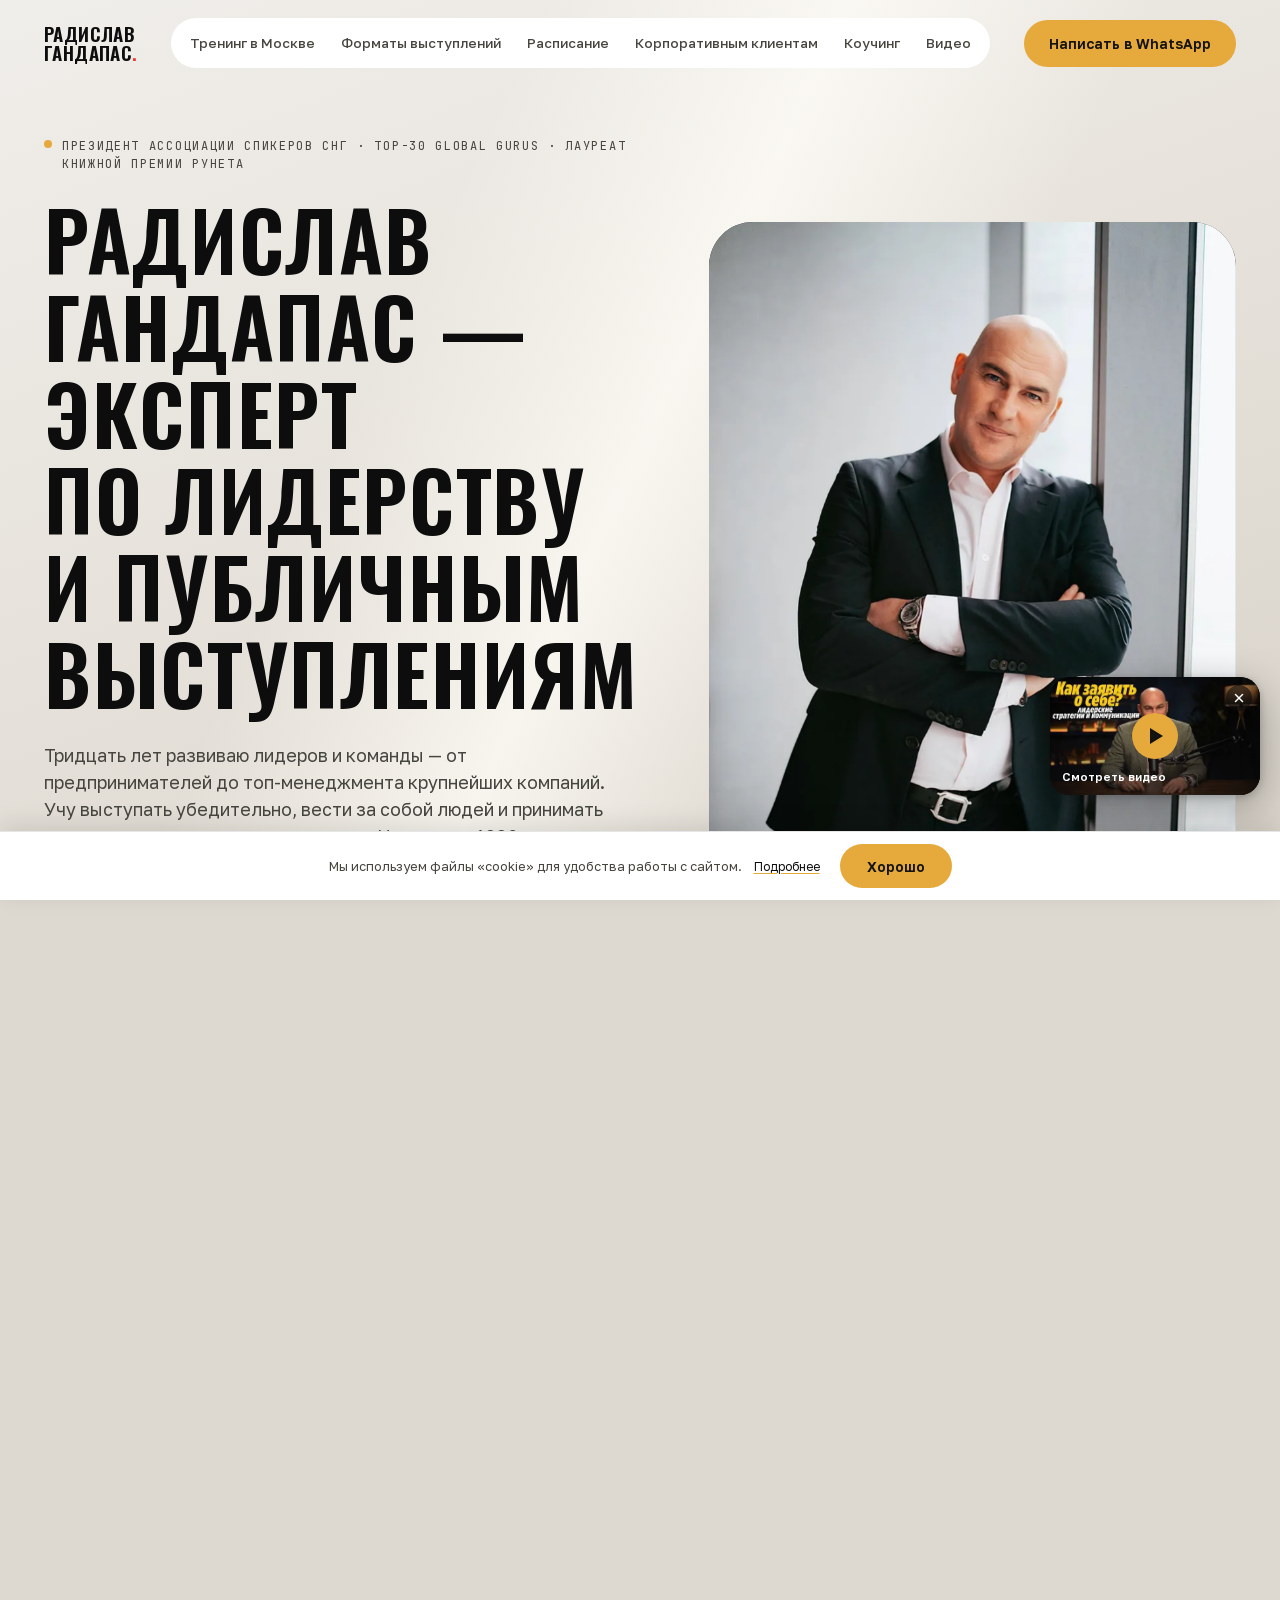
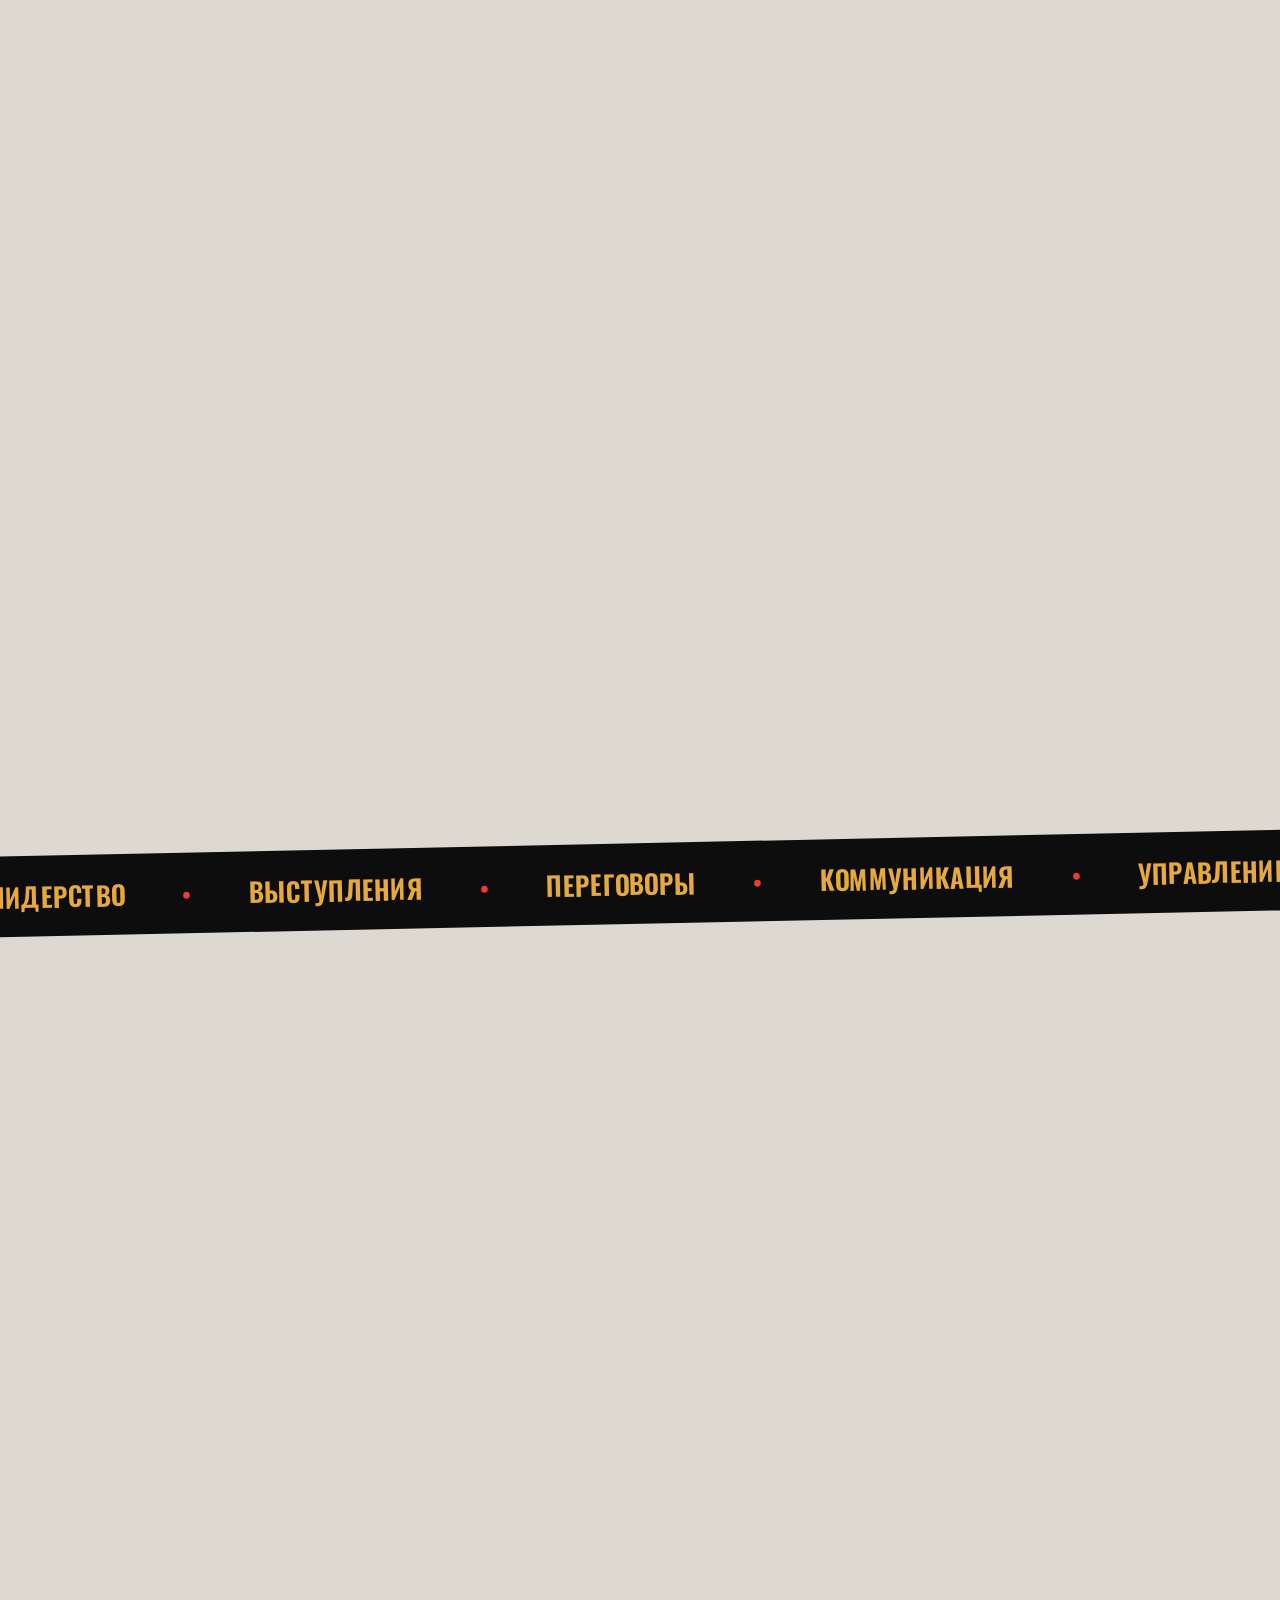
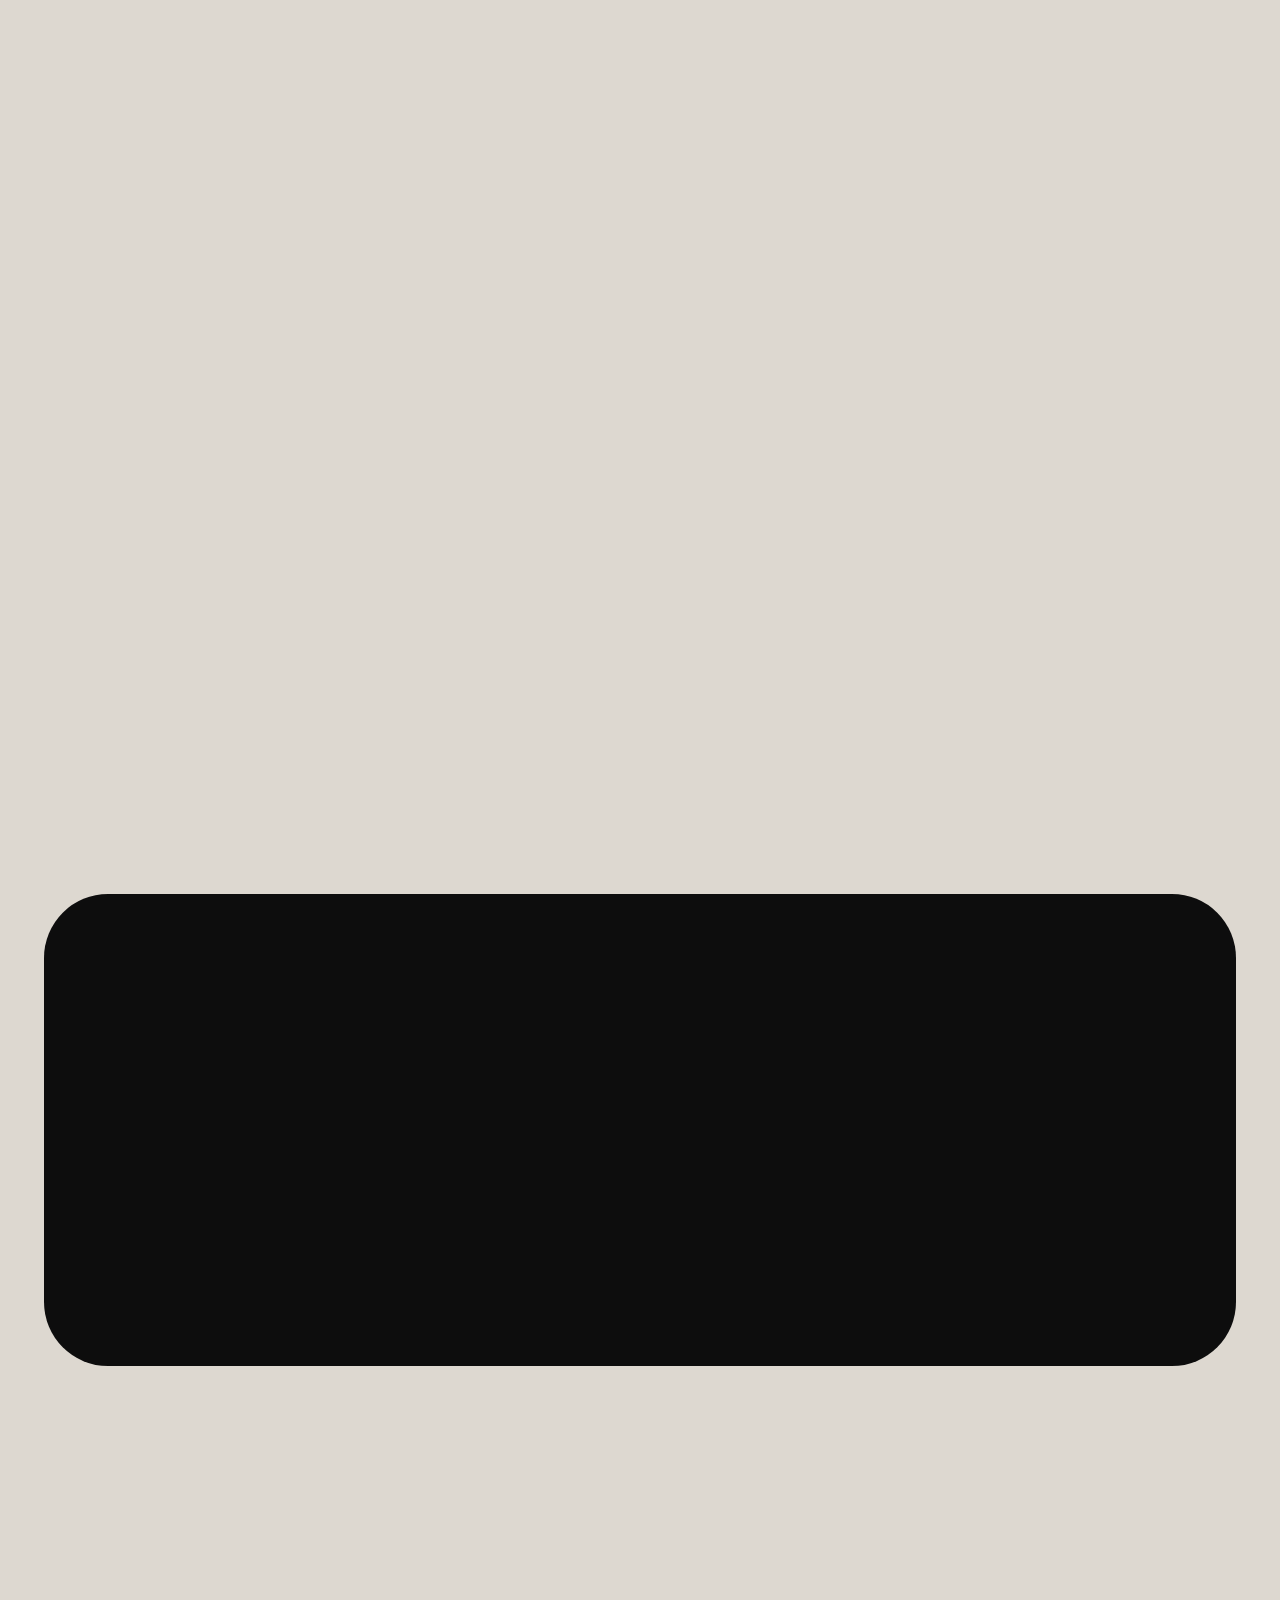
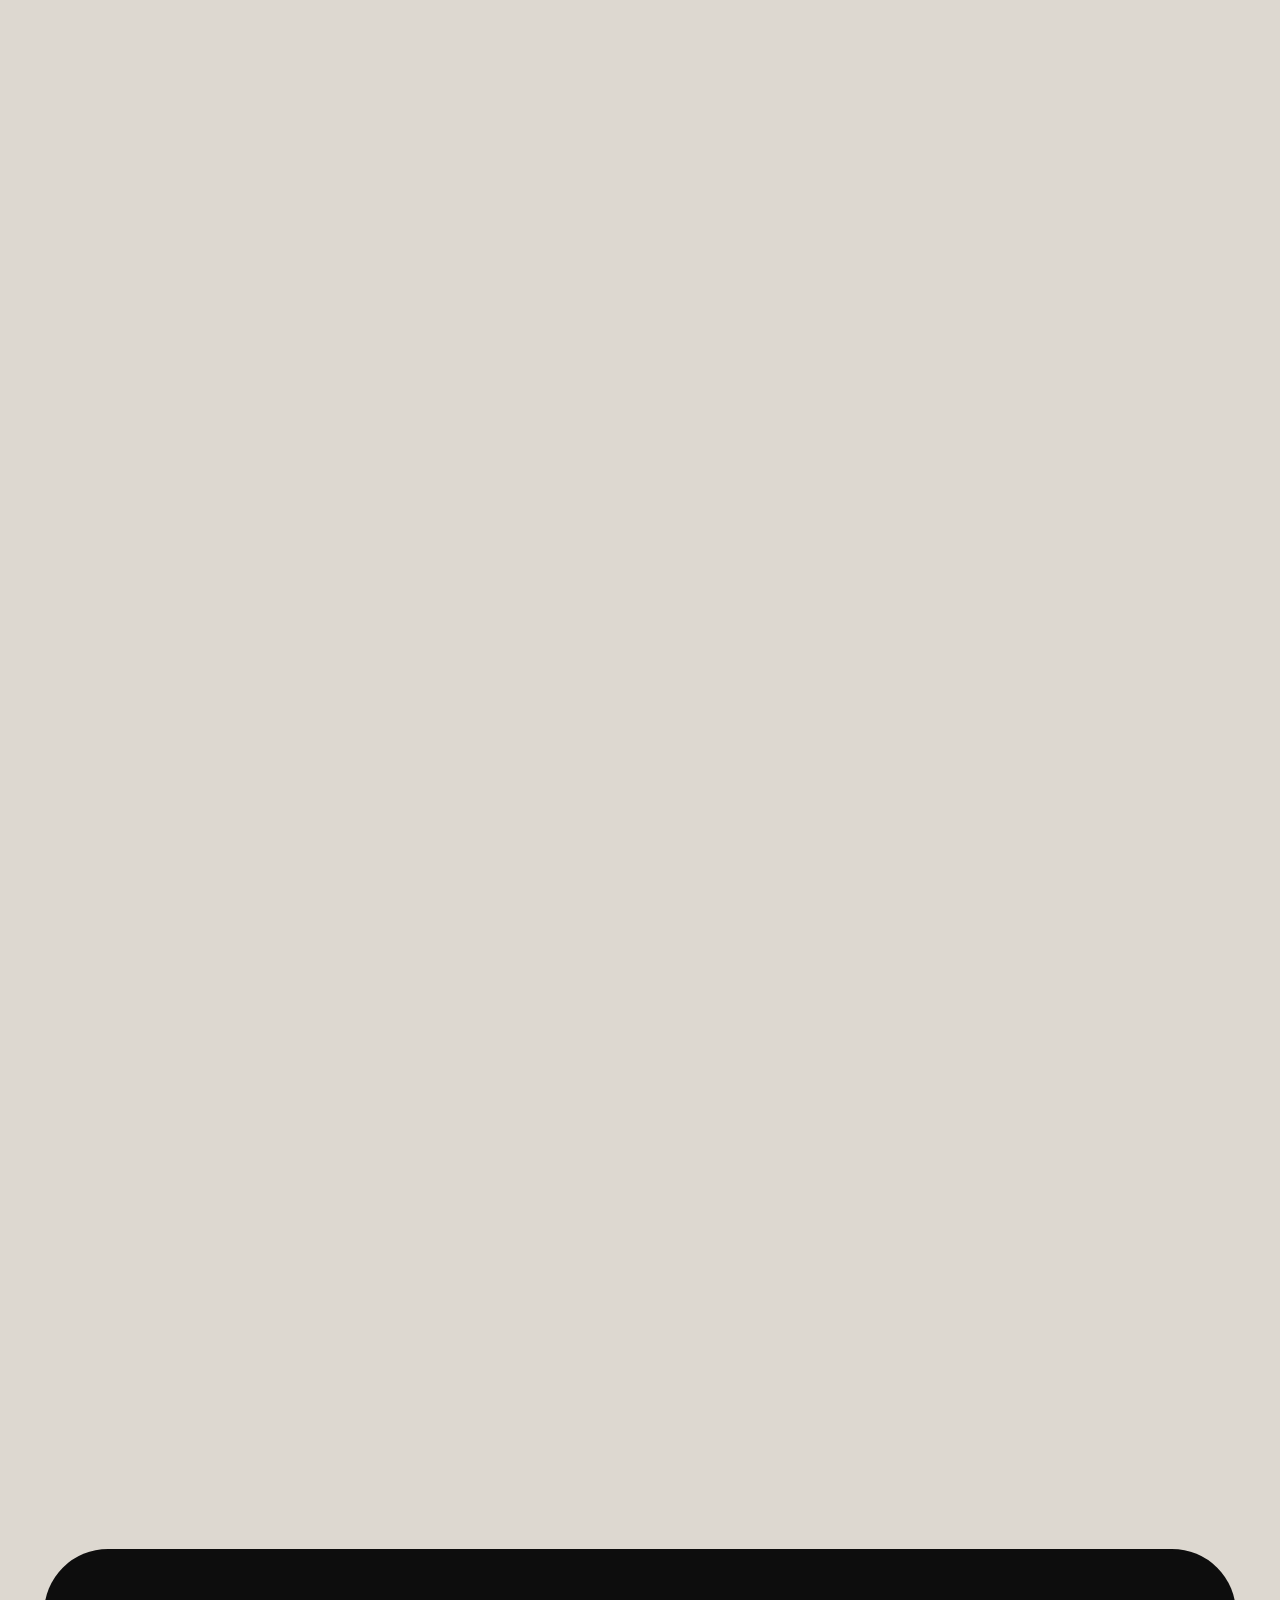
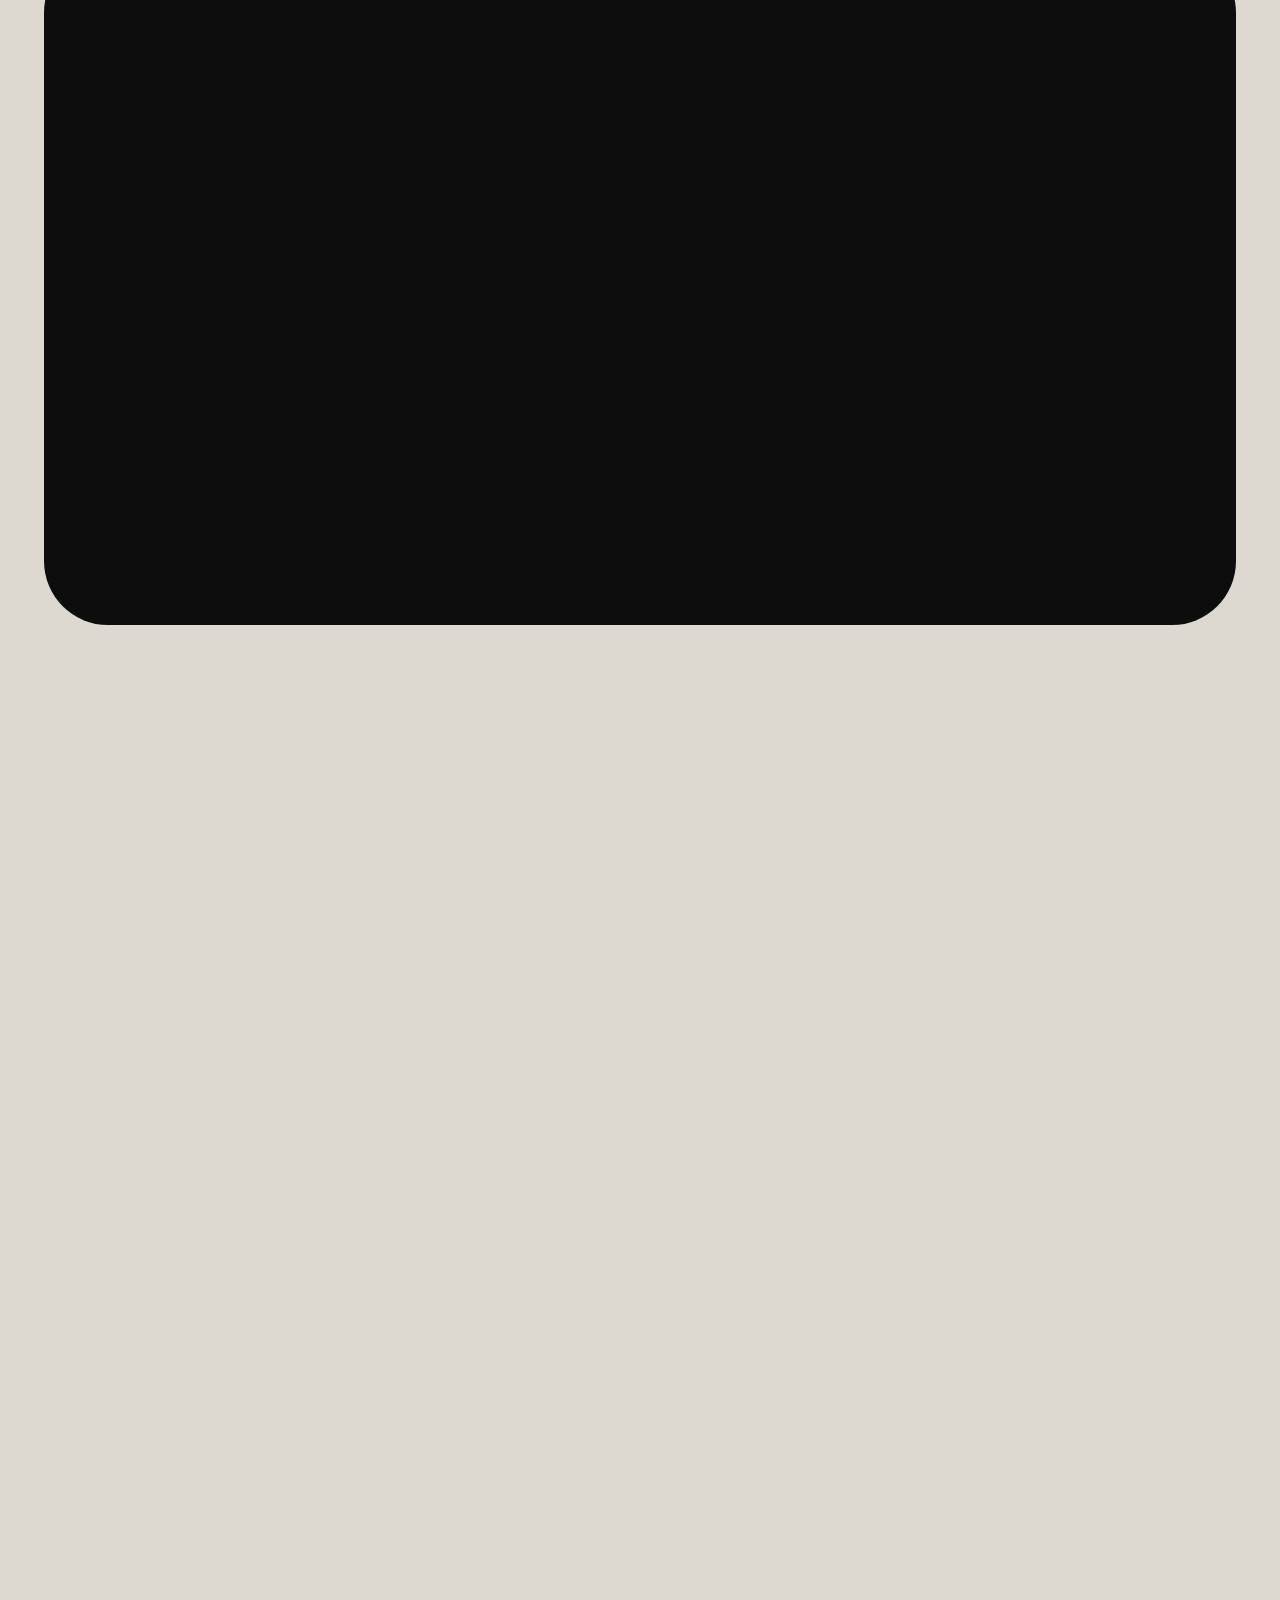
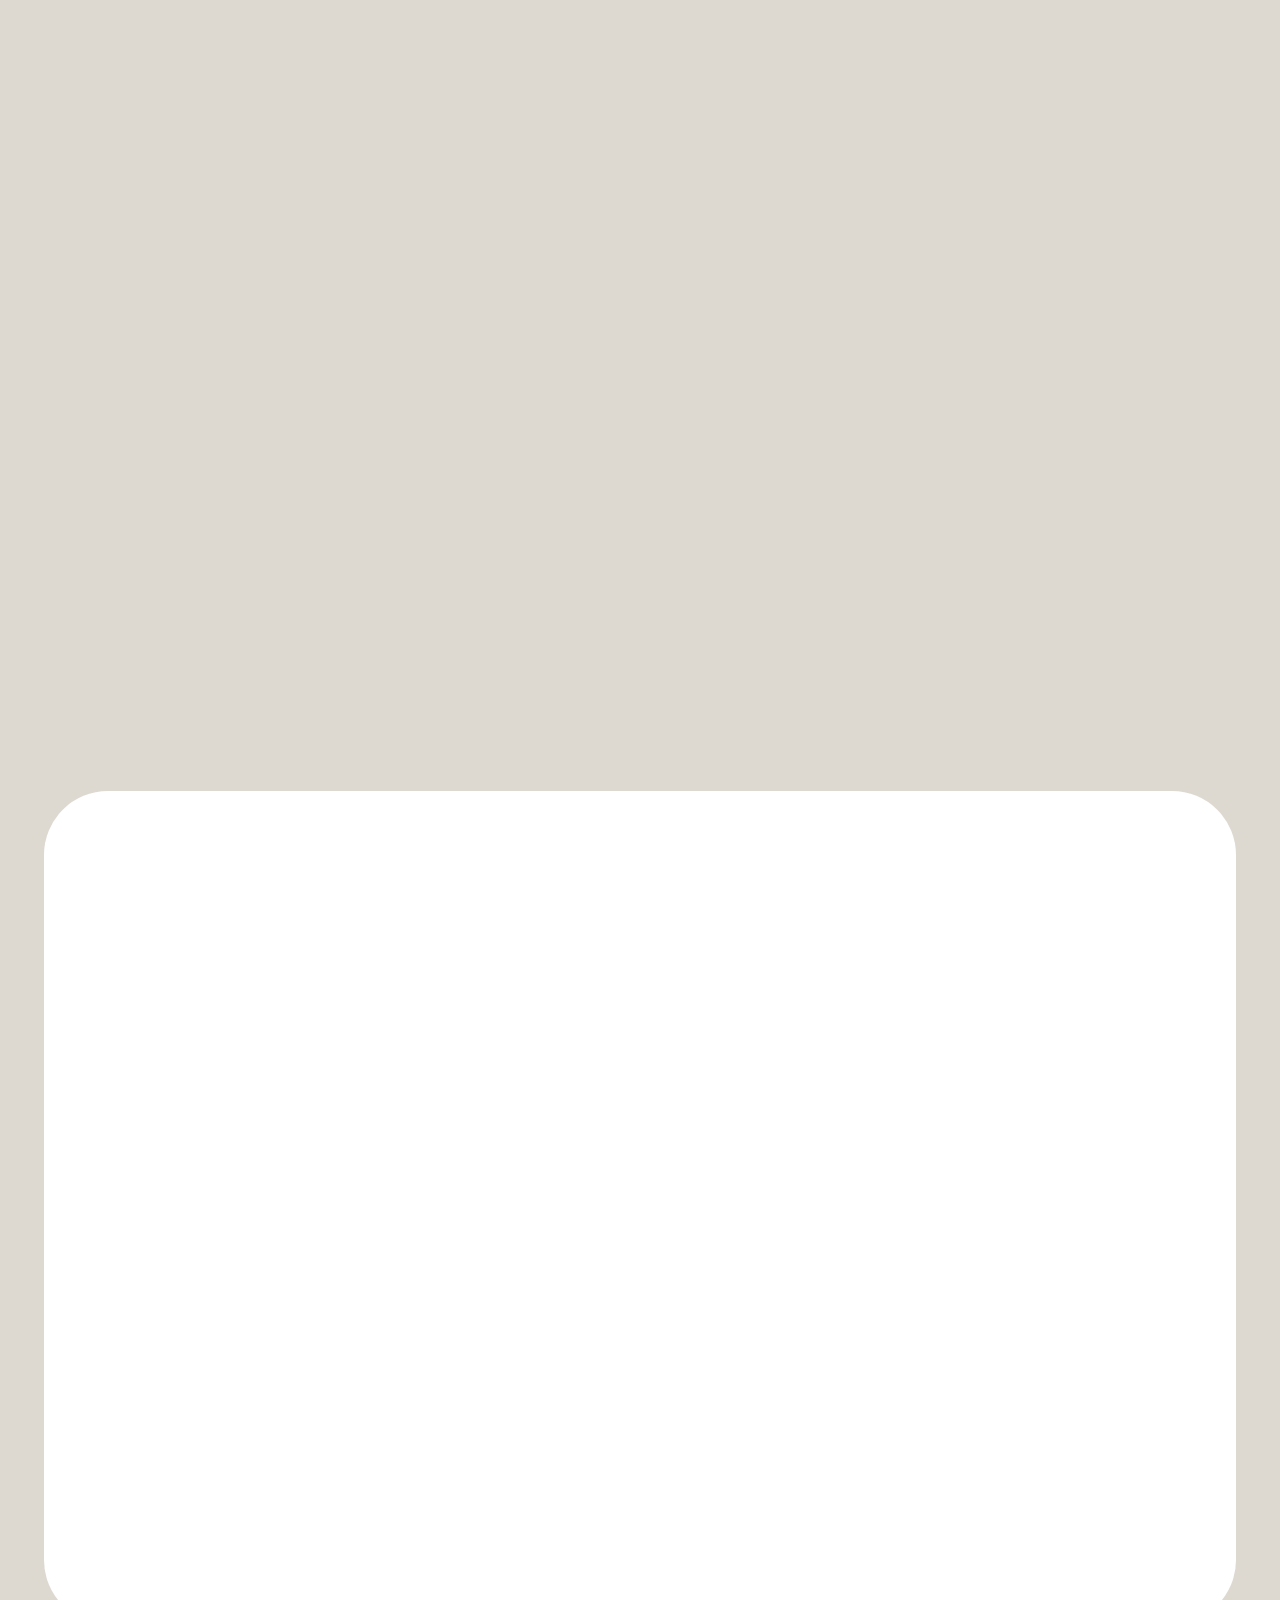
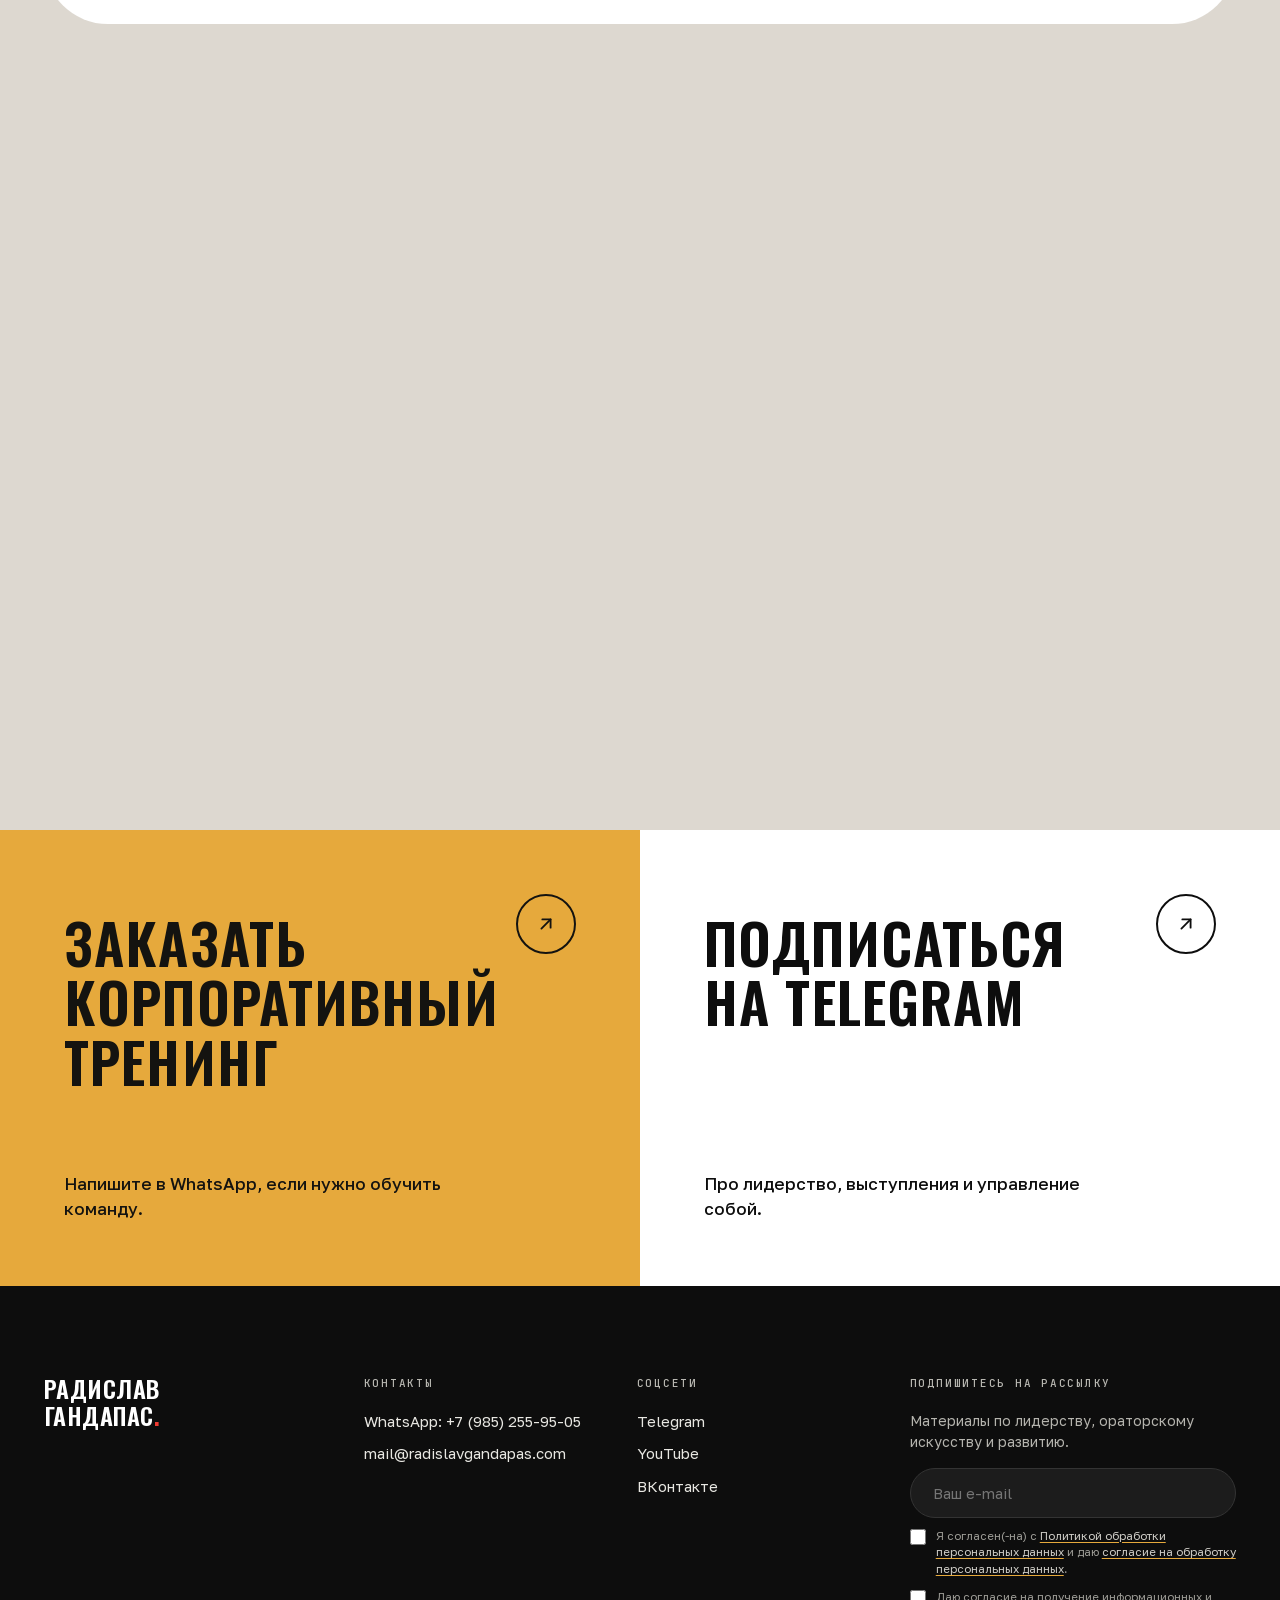
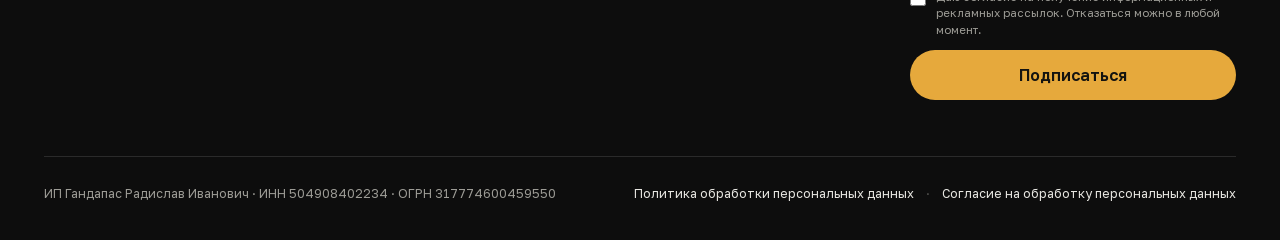
==== commit c23bed8b: "Автообновление выпусков подкаста и фильмов" ====
--- a/index.html
+++ b/index.html
@@ -332,9 +332,9 @@
 <div class="plat"><a href="https://youtube.com/@radislavgandapas" target="_blank" rel="noopener">YouTube</a><a href="https://rutube.ru/channel/47121911/" target="_blank" rel="noopener">RuTube</a><a href="https://vkvideo.ru/@radislavgandapas_vk" target="_blank" rel="noopener">VK Видео</a></div>
 <div class="vidgrid" id="podcast-grid">
 <!-- PODCAST:START — генерируется автоматически из плейлиста (.github/scripts/update_playlists.py), вручную не редактировать -->
-<a class="vcard" href="https://www.youtube.com/watch?v=3koY934gD88" target="_blank" rel="noopener"><span class="imgph imgph--169 imgph--filled"><img src="assets/img/podcast/ep1.webp" width="480" height="270" alt="За рамками кабинета: Москва и госслужба | Гандапас х Филиппов" loading="lazy" decoding="async"></span><span class="vcard-cap">За рамками кабинета: Москва и госслужба | Гандапас х Филиппов</span><span class="vcard-views">116 тыс. просмотров</span></a>
-<a class="vcard" href="https://www.youtube.com/watch?v=3ZPbuPteCPo" target="_blank" rel="noopener"><span class="imgph imgph--169 imgph--filled"><img src="assets/img/podcast/ep2.webp" width="480" height="270" alt="Кто главный в семье? | Гандапас х Бартон" loading="lazy" decoding="async"></span><span class="vcard-cap">Кто главный в семье? | Гандапас х Бартон</span><span class="vcard-views">12 тыс. просмотров</span></a>
-<a class="vcard" href="https://www.youtube.com/watch?v=c4AytP6byGg" target="_blank" rel="noopener"><span class="imgph imgph--169 imgph--filled"><img src="assets/img/podcast/ep3.webp" width="480" height="270" alt="Как открыть 150 салонов красоты и не сойти с ума | Гандапас х Стоянов" loading="lazy" decoding="async"></span><span class="vcard-cap">Как открыть 150 салонов красоты и не сойти с ума | Гандапас х Стоянов</span><span class="vcard-views">8,7 тыс. просмотров</span></a>
+<a class="vcard" href="https://www.youtube.com/watch?v=SV7Ipy8LHEM" target="_blank" rel="noopener"><span class="imgph imgph--169 imgph--filled"><img src="assets/img/podcast/ep1.webp" width="480" height="270" alt="КАК НАЙТИ СВОЮ СИЛЬНУЮ СТОРОНУ И СТАТЬ УСПЕШНЫМ? РАДИСЛАВ ГАНДАПАС X МАРГУЛАН СЕЙСЕМБАЕВ | ПОДКАСТ" loading="lazy" decoding="async"></span><span class="vcard-cap">КАК НАЙТИ СВОЮ СИЛЬНУЮ СТОРОНУ И СТАТЬ УСПЕШНЫМ? РАДИСЛАВ ГАНДАПАС X МАРГУЛАН СЕЙСЕМБАЕВ | ПОДКАСТ</span></a>
+<a class="vcard" href="https://www.youtube.com/watch?v=lBoKFWBh_XQ" target="_blank" rel="noopener"><span class="imgph imgph--169 imgph--filled"><img src="assets/img/podcast/ep2.webp" width="480" height="270" alt="БЕЗ ЧЕГО НЕ ПОСТРОИТЬ УСПЕШНЫЙ БИЗНЕС В ЭТОМ ГОДУ? РАДИСЛАВ ГАНДАПАС X ОЛЕГ ТОРБОСОВ | ПОДКАСТ" loading="lazy" decoding="async"></span><span class="vcard-cap">БЕЗ ЧЕГО НЕ ПОСТРОИТЬ УСПЕШНЫЙ БИЗНЕС В ЭТОМ ГОДУ? РАДИСЛАВ ГАНДАПАС X ОЛЕГ ТОРБОСОВ | ПОДКАСТ</span></a>
+<a class="vcard" href="https://www.youtube.com/watch?v=JFW_Du4Eu3s" target="_blank" rel="noopener"><span class="imgph imgph--169 imgph--filled"><img src="assets/img/podcast/ep3.webp" width="480" height="270" alt="КАК ЭФФЕКТИВНО ВЕСТИ БИЗНЕС. ФОРМУЛА УСПЕХА «МОСКВА-СИТИ» | РАДИСЛАВ ГАНДАПАС X СЕРГЕЙ ПОЛОНСКИЙ" loading="lazy" decoding="async"></span><span class="vcard-cap">КАК ЭФФЕКТИВНО ВЕСТИ БИЗНЕС. ФОРМУЛА УСПЕХА «МОСКВА-СИТИ» | РАДИСЛАВ ГАНДАПАС X СЕРГЕЙ ПОЛОНСКИЙ</span></a>
 <!-- PODCAST:END -->
 </div>
 <!-- Ссылка появится, когда сторона Радислава создаст Яндекс.Форму -->
@@ -347,9 +347,9 @@
 <p class="big">Документальное кино — моя страсть, а идею этого сериала я вынашивал семь лет. «Здесь жил великий…» — про дома и квартиры великих: где они мечтали и работали, любили и страдали, задумывали свои свершения. Я ищу то, что сделало этих людей великими, и то, что каждый из нас может перенести в собственную жизнь.</p>
 <div class="vidgrid" id="films-grid">
 <!-- FILMS:START — генерируется автоматически из плейлиста (.github/scripts/update_playlists.py), вручную не редактировать -->
-<a class="vcard" href="https://www.youtube.com/watch?v=LWSlXP5i8-c" target="_blank" rel="noopener"><span class="imgph imgph--169 imgph--filled"><img src="assets/img/films/film1.webp" width="480" height="270" alt="РАЗВИТИЕ КОСМОНАВТИКИ. Сергей Королёв | Документальный фильм Радислава Гандапаса" loading="lazy" decoding="async"></span><span class="vcard-cap">РАЗВИТИЕ КОСМОНАВТИКИ. Сергей Королёв | Документальный фильм Радислава Гандапаса</span></a>
-<a class="vcard" href="https://www.youtube.com/watch?v=WEdBCNrzmtQ" target="_blank" rel="noopener"><span class="imgph imgph--169 imgph--filled"><img src="assets/img/films/film2.webp" width="480" height="270" alt="Как жил и работал великий Лев Толстой. Правила и принципы | Документальный фильм Радислава Гандапаса" loading="lazy" decoding="async"></span><span class="vcard-cap">Как жил и работал великий Лев Толстой. Правила и принципы | Документальный фильм Радислава Гандапаса</span></a>
-<a class="vcard" href="https://www.youtube.com/watch?v=nU0PX9k_8g4" target="_blank" rel="noopener"><span class="imgph imgph--169 imgph--filled"><img src="assets/img/films/film3.webp" width="480" height="270" alt="Гоголь. Секреты эффективности: жизнь, творчество и лайфхаки гения | «Здесь жил великий…»" loading="lazy" decoding="async"></span><span class="vcard-cap">Гоголь. Секреты эффективности: жизнь, творчество и лайфхаки гения | «Здесь жил великий…»</span></a>
+<a class="vcard" href="https://www.youtube.com/watch?v=bIYXFaIRaCY" target="_blank" rel="noopener"><span class="imgph imgph--169 imgph--filled"><img src="assets/img/films/film1.webp" width="480" height="270" alt="Булгаков. Любимец Сталина, поклонник Гоголя и гений слова | «Здесь жил великий…»" loading="lazy" decoding="async"></span><span class="vcard-cap">Булгаков. Любимец Сталина, поклонник Гоголя и гений слова | «Здесь жил великий…»</span><span class="vcard-views">151 тыс. просмотров</span></a>
+<a class="vcard" href="https://www.youtube.com/watch?v=G6HQjfRBgaU" target="_blank" rel="noopener"><span class="imgph imgph--169 imgph--filled"><img src="assets/img/films/film2.webp" width="480" height="270" alt="Чехов. Как талант и дисциплина создали гения | «Здесь жил великий…»" loading="lazy" decoding="async"></span><span class="vcard-cap">Чехов. Как талант и дисциплина создали гения | «Здесь жил великий…»</span><span class="vcard-views">170 тыс. просмотров</span></a>
+<a class="vcard" href="https://www.youtube.com/watch?v=nU0PX9k_8g4" target="_blank" rel="noopener"><span class="imgph imgph--169 imgph--filled"><img src="assets/img/films/film3.webp" width="480" height="270" alt="Гоголь. Секреты эффективности: жизнь, творчество и лайфхаки гения | «Здесь жил великий…»" loading="lazy" decoding="async"></span><span class="vcard-cap">Гоголь. Секреты эффективности: жизнь, творчество и лайфхаки гения | «Здесь жил великий…»</span><span class="vcard-views">143 тыс. просмотров</span></a>
 <!-- FILMS:END -->
 </div>
 <div class="rowcta"><a class="btn btn-ghost" href="https://youtube.com/playlist?list=PLHkpyDUzliZf0yyXypIbe6gSuLzmLsEaw" target="_blank" rel="noopener">Смотреть плейлист</a></div>
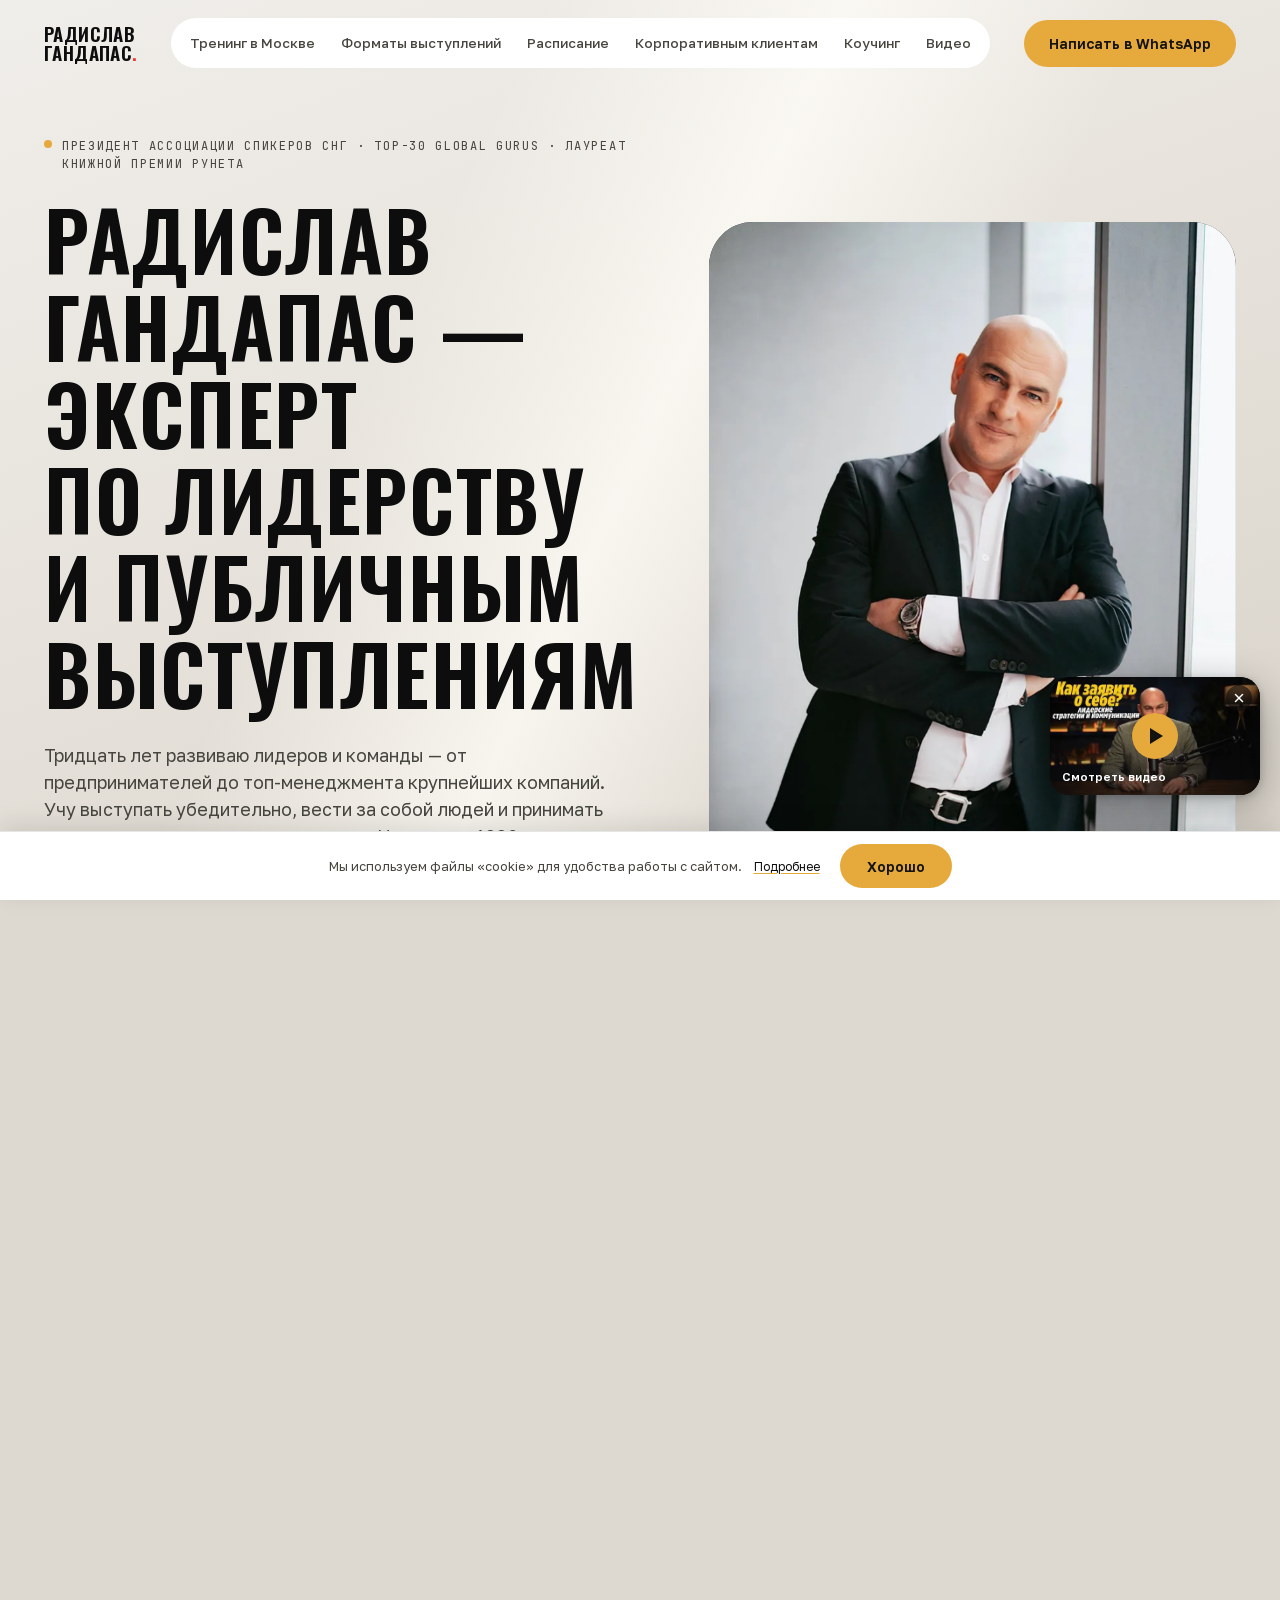
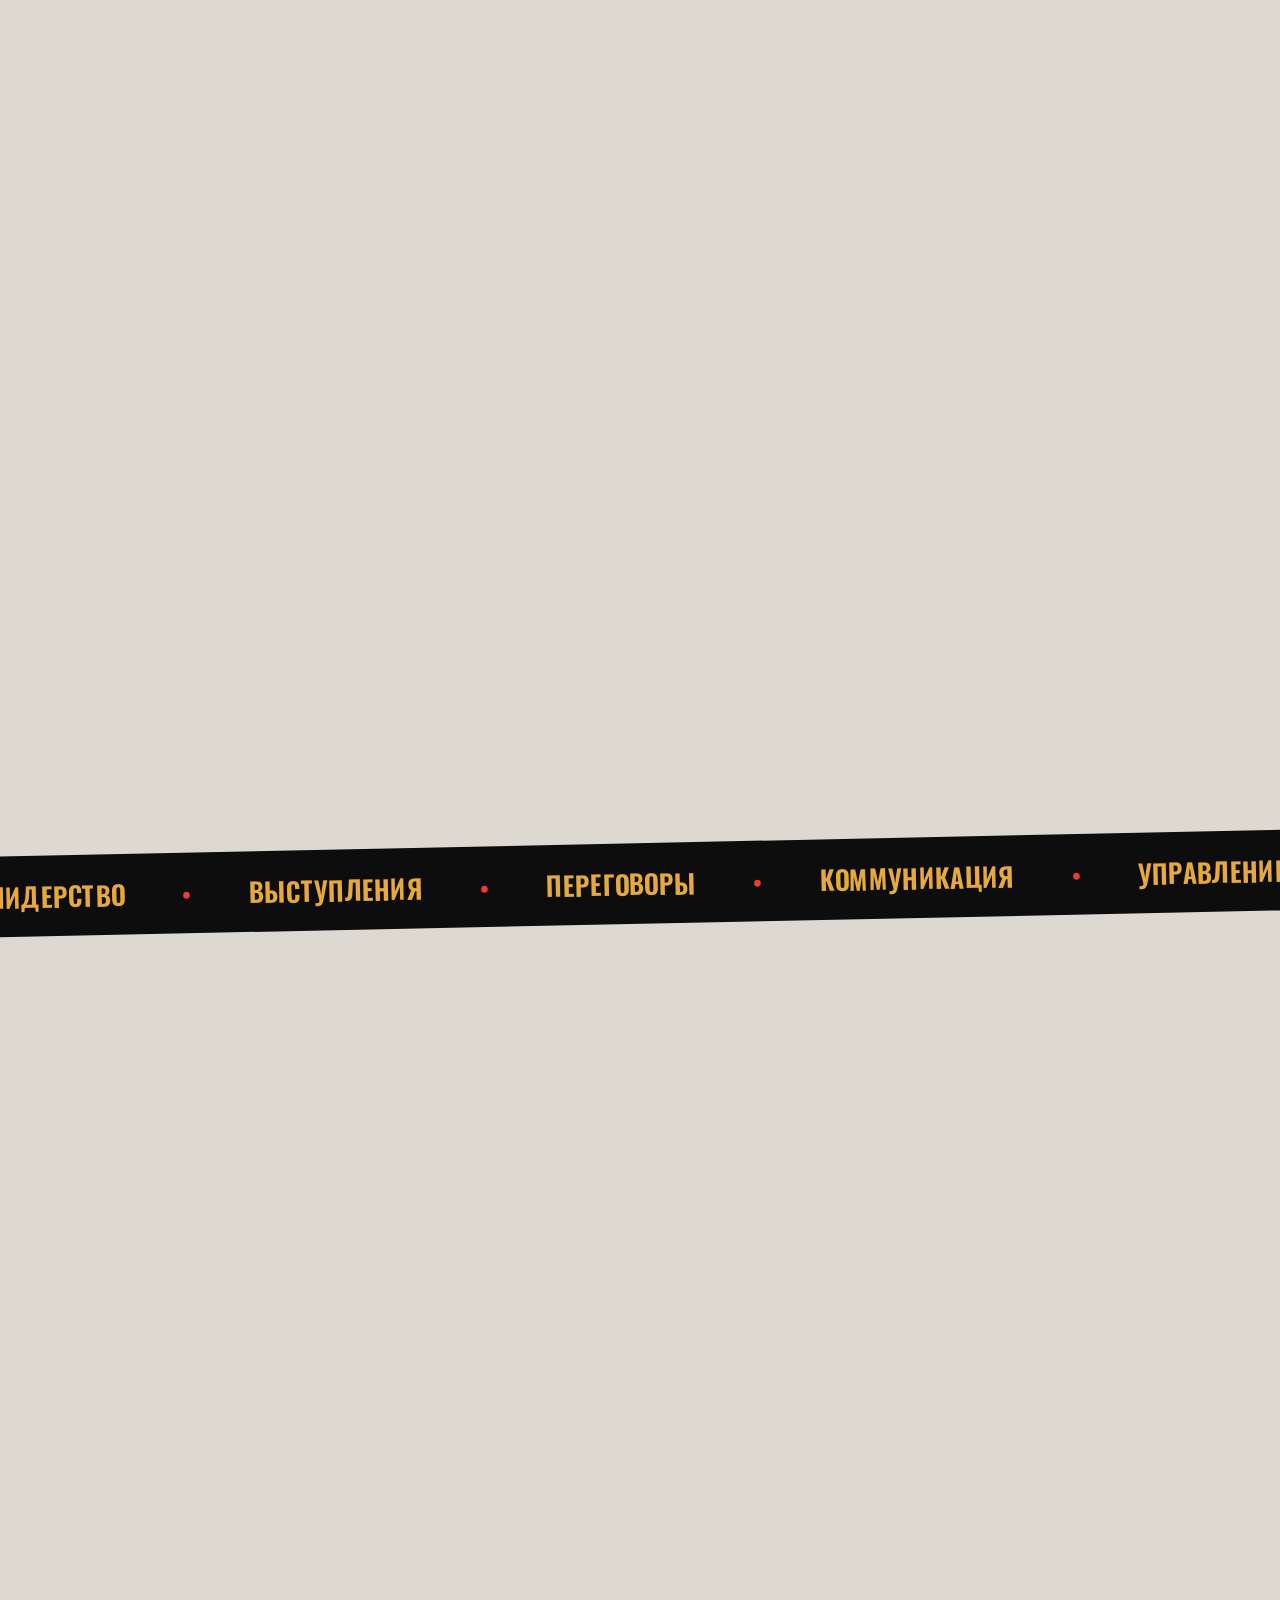
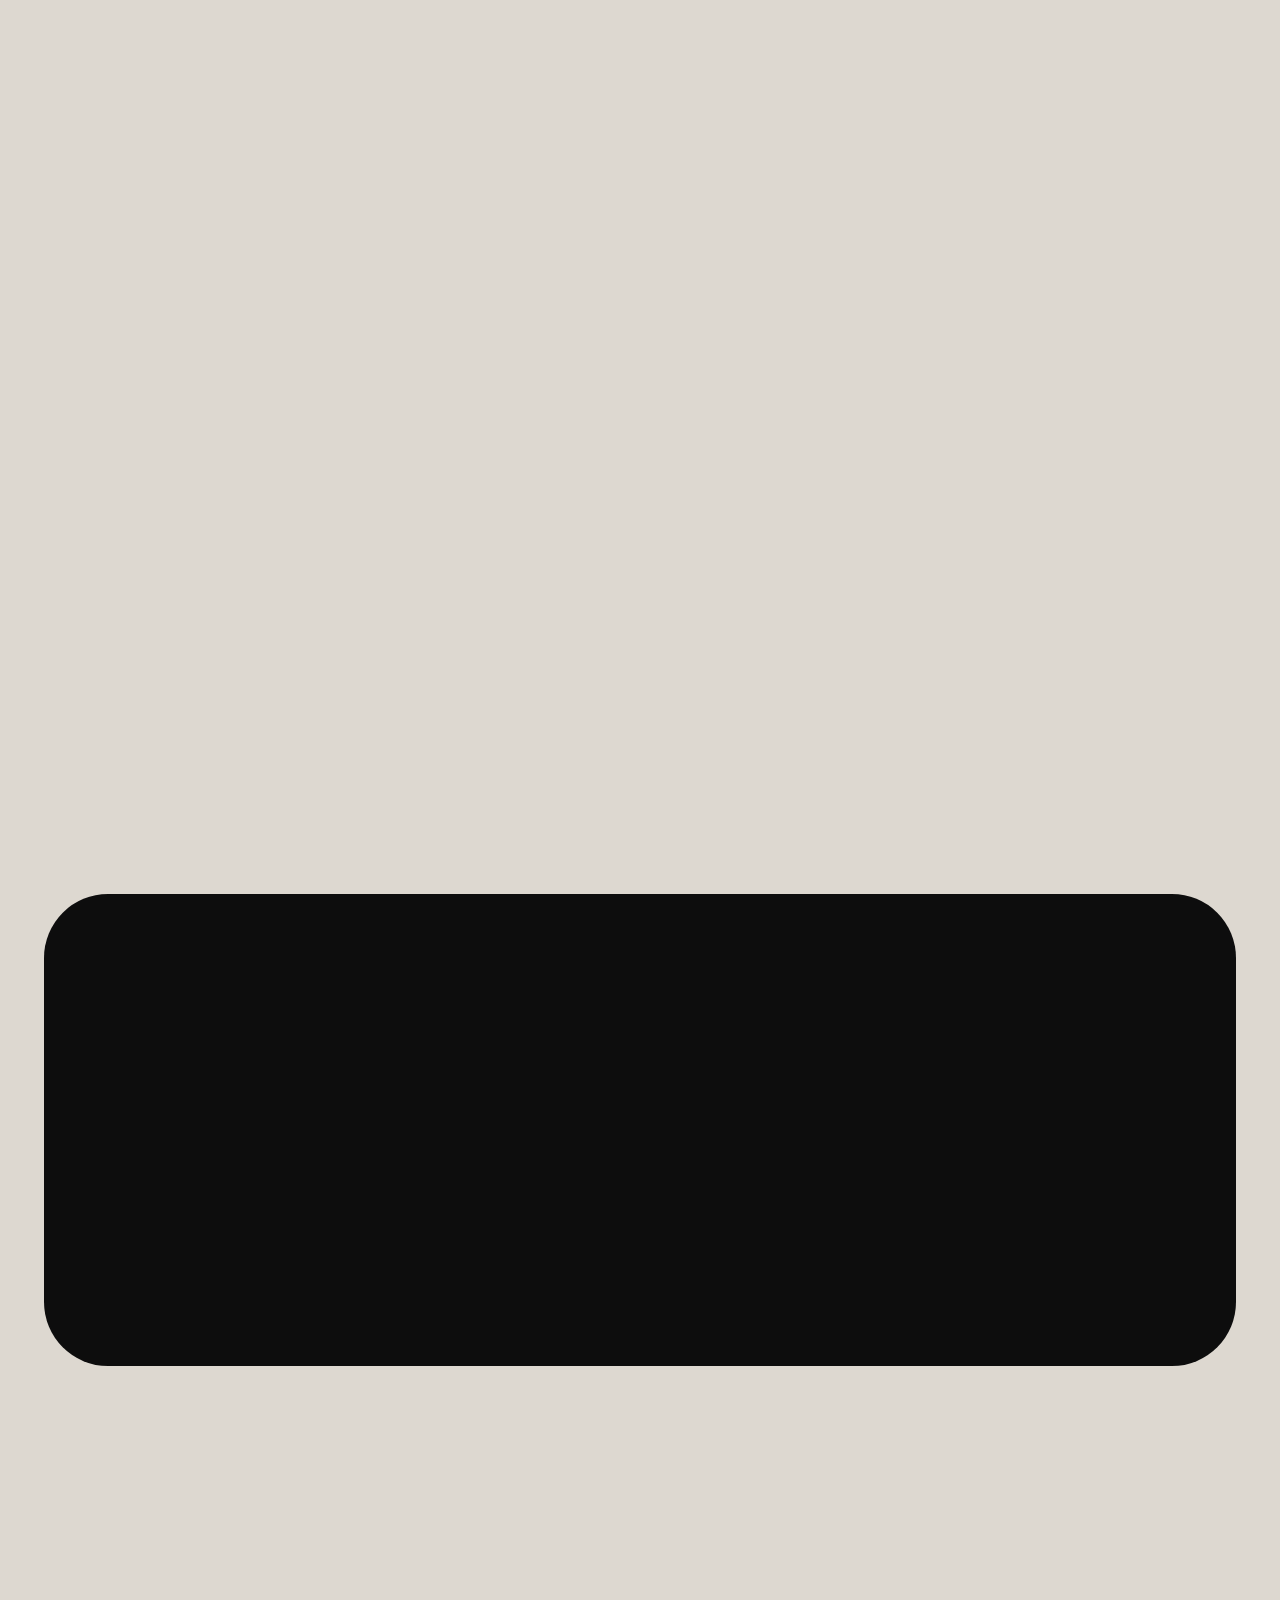
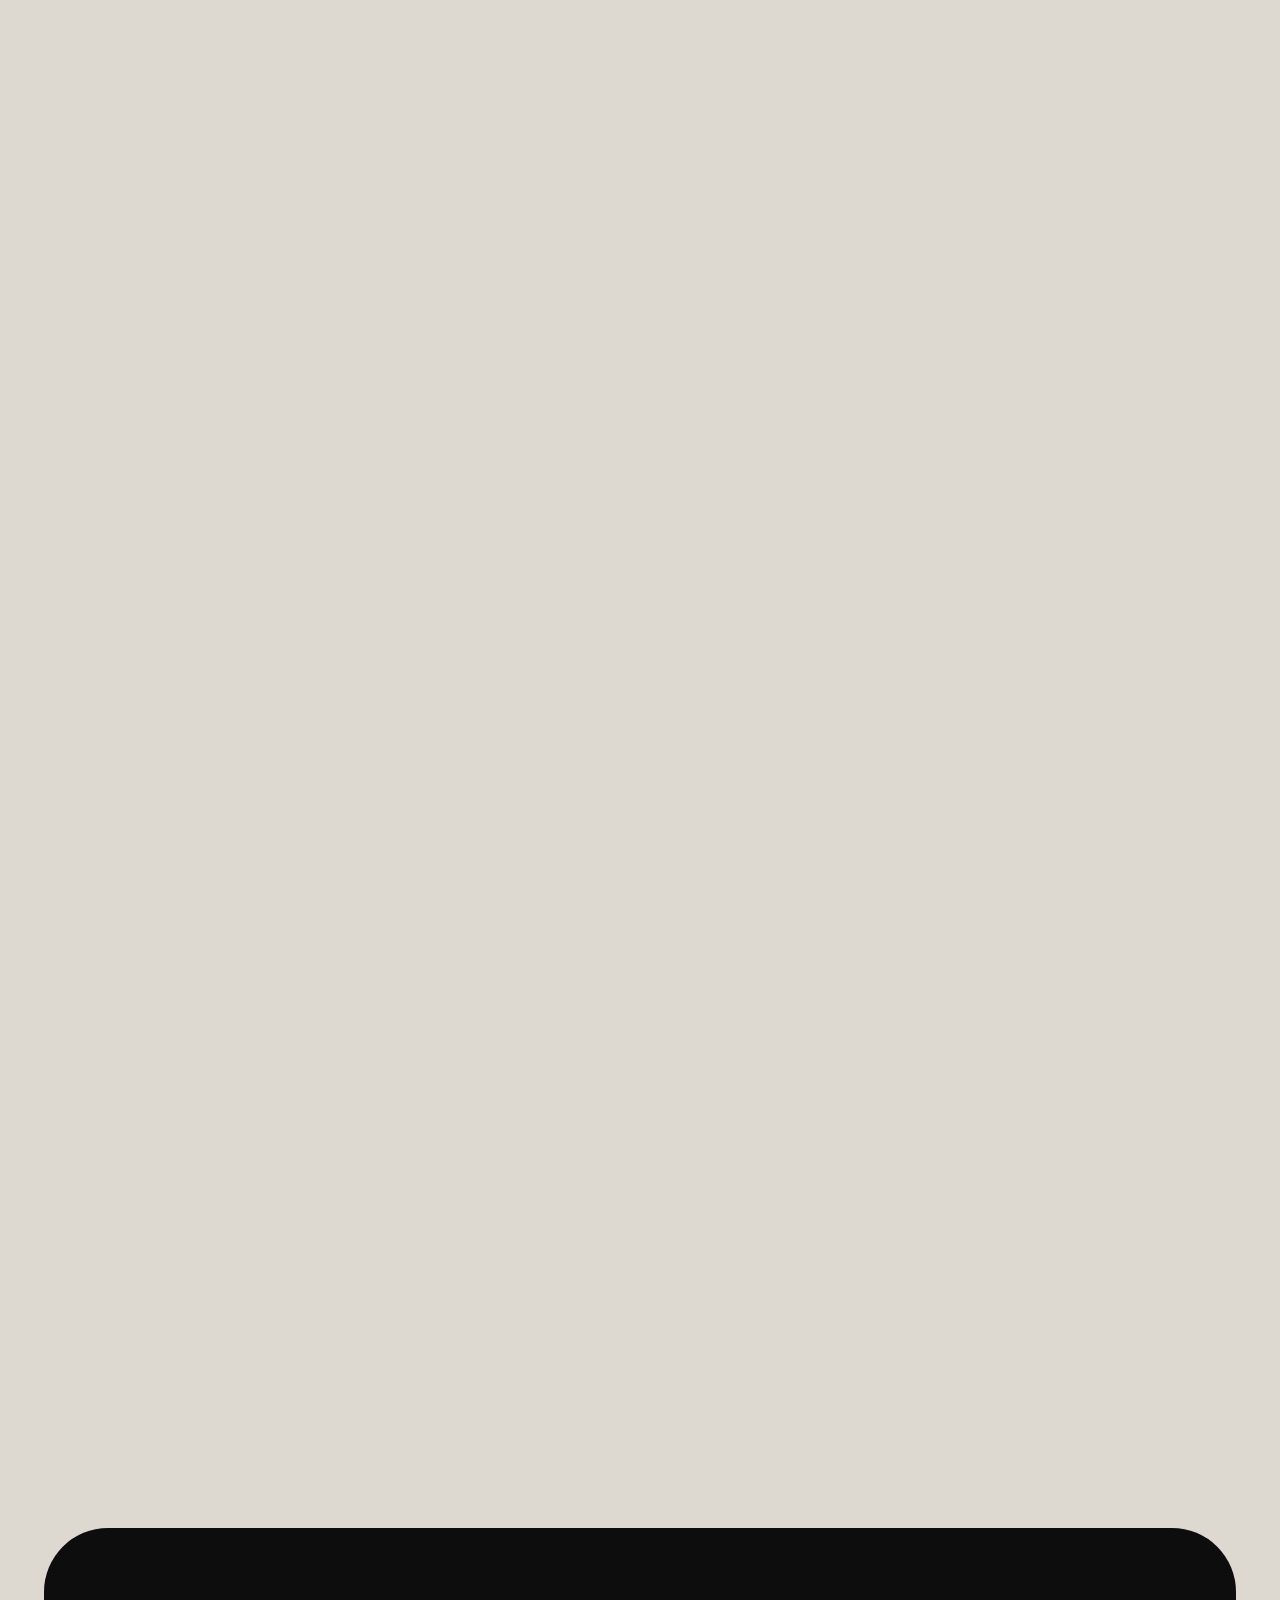
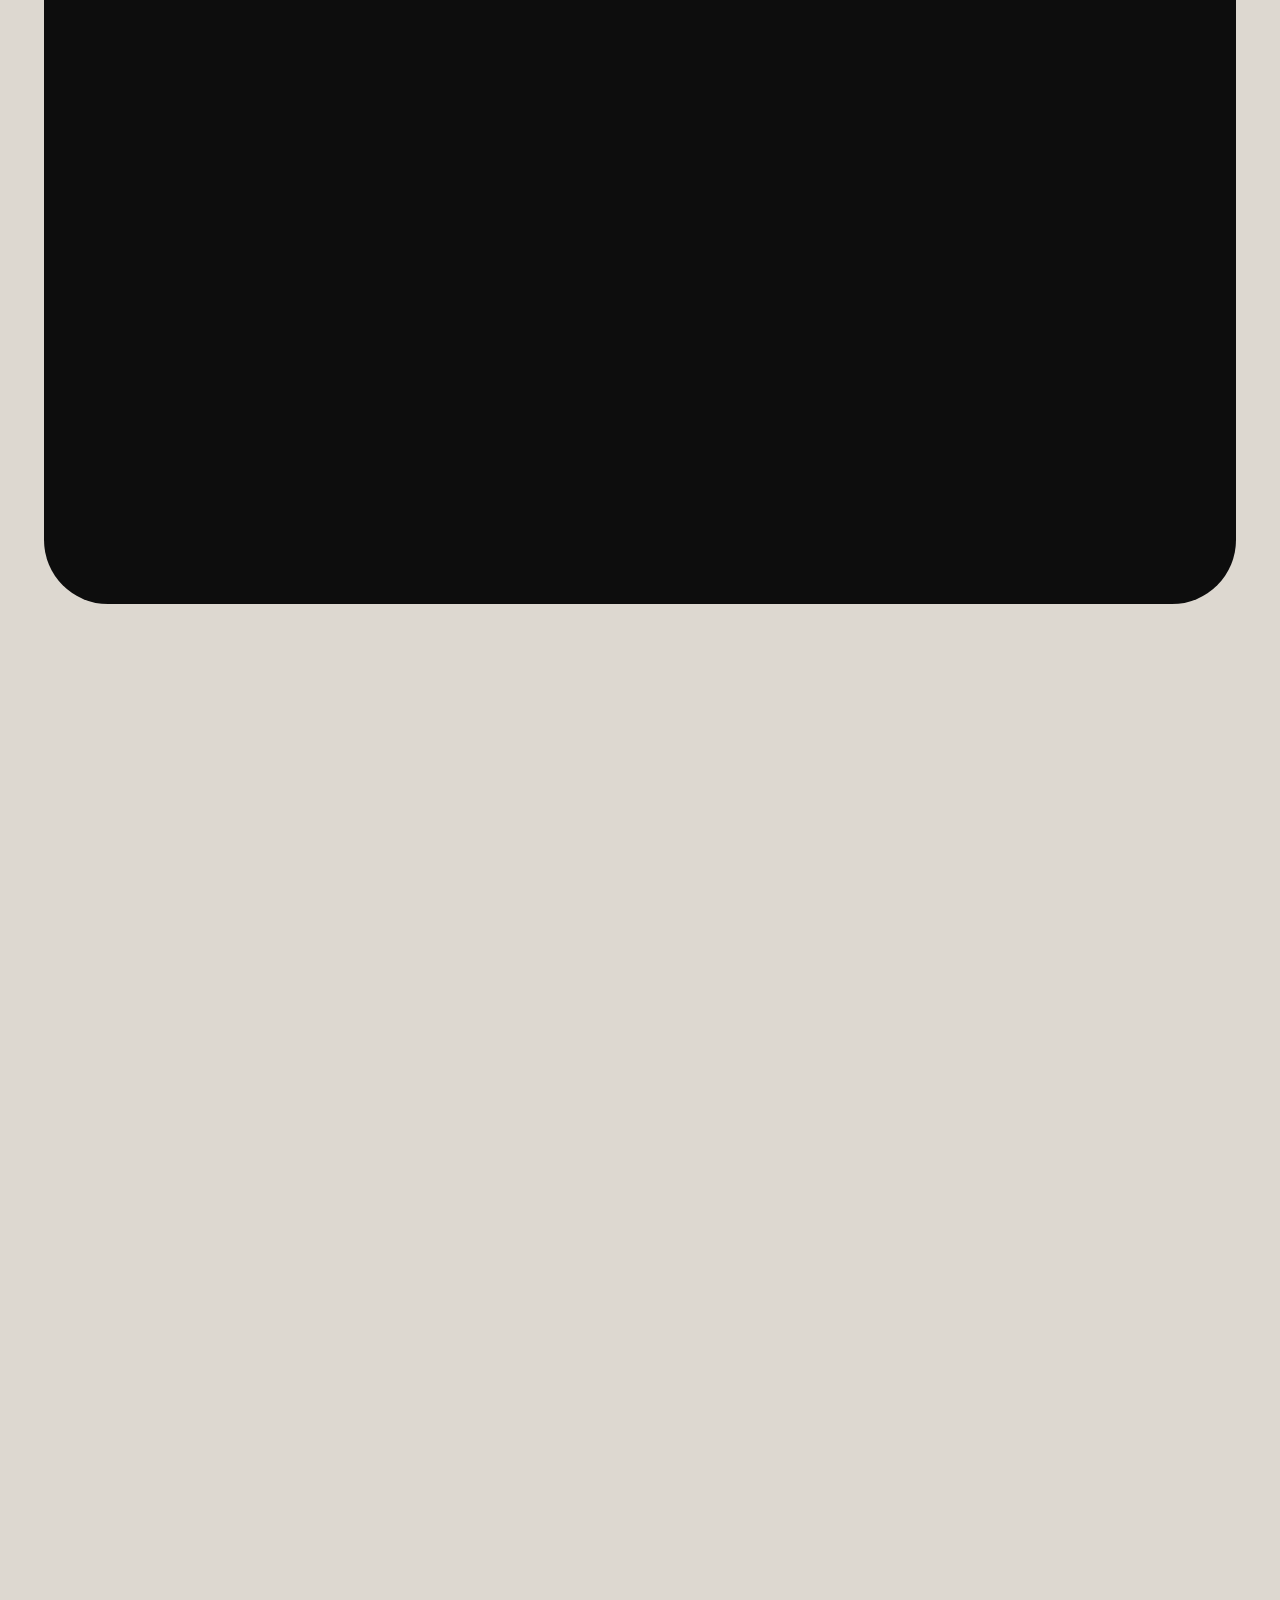
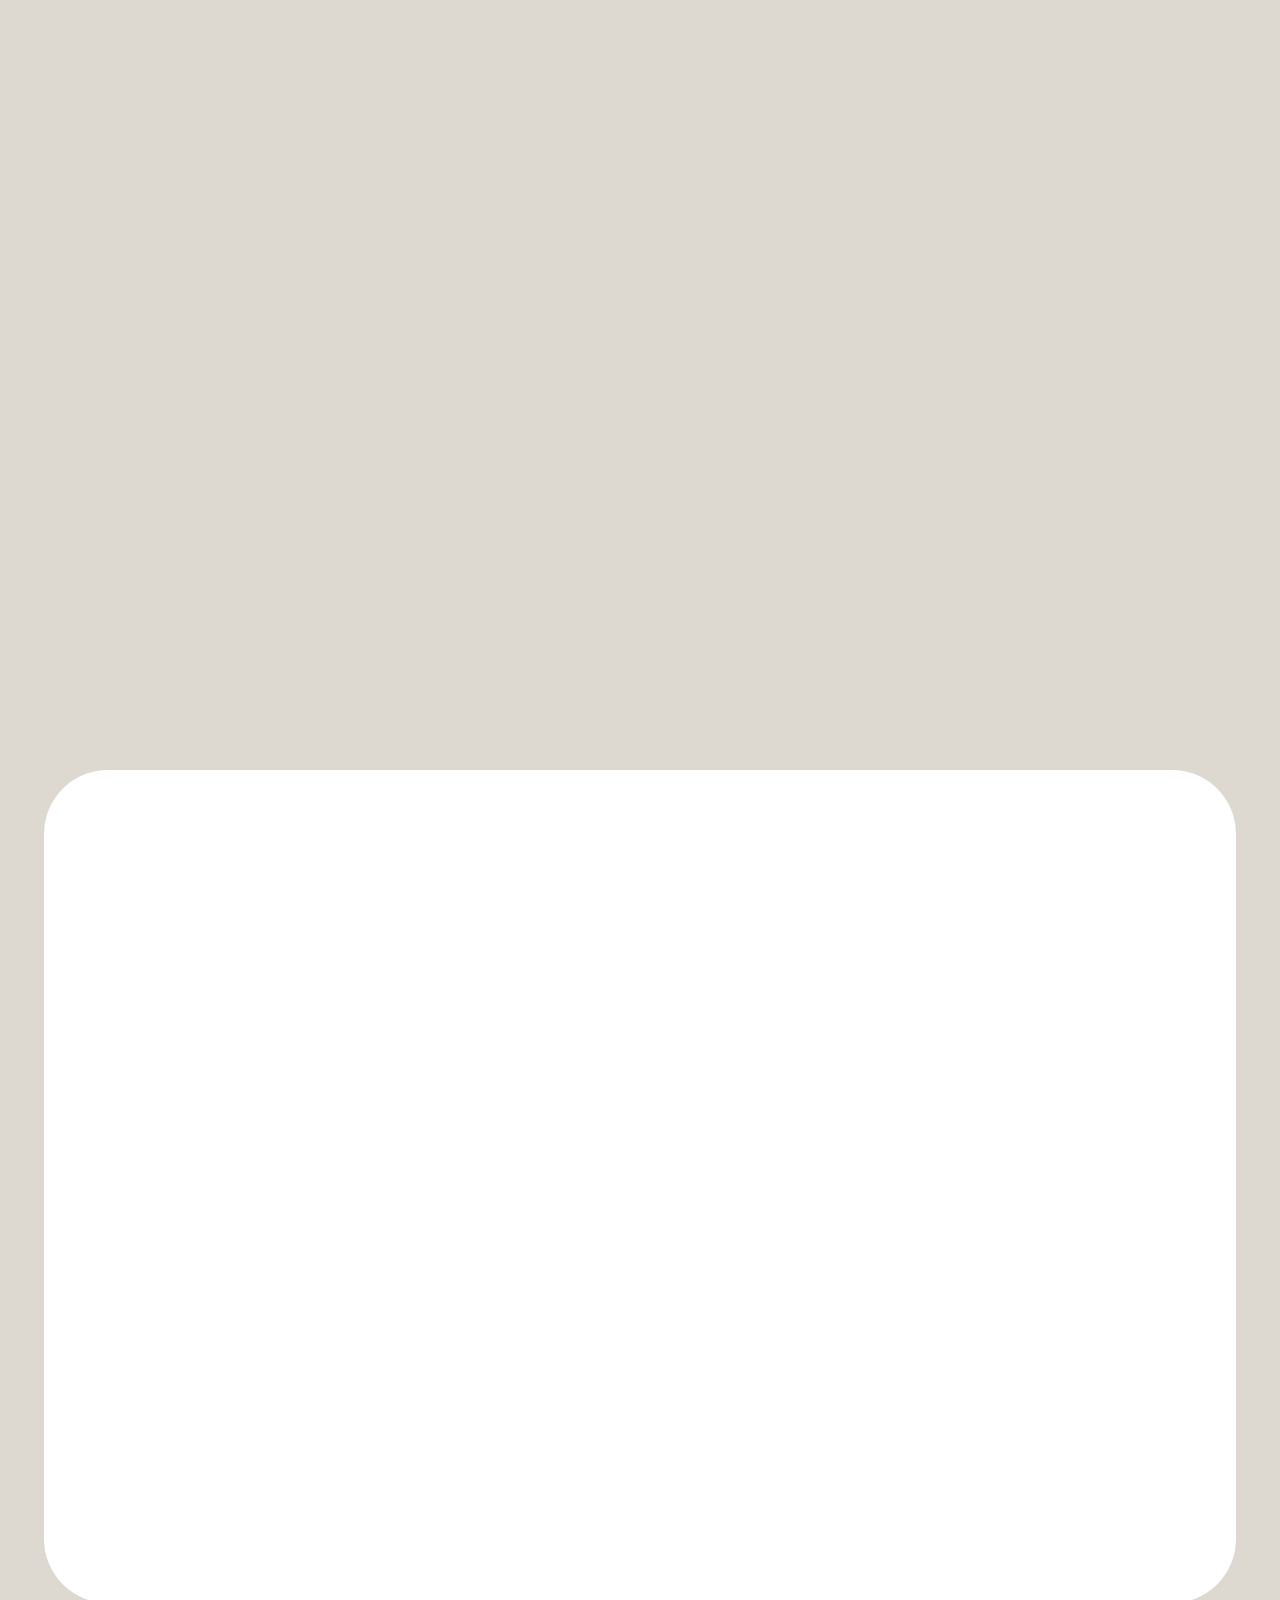
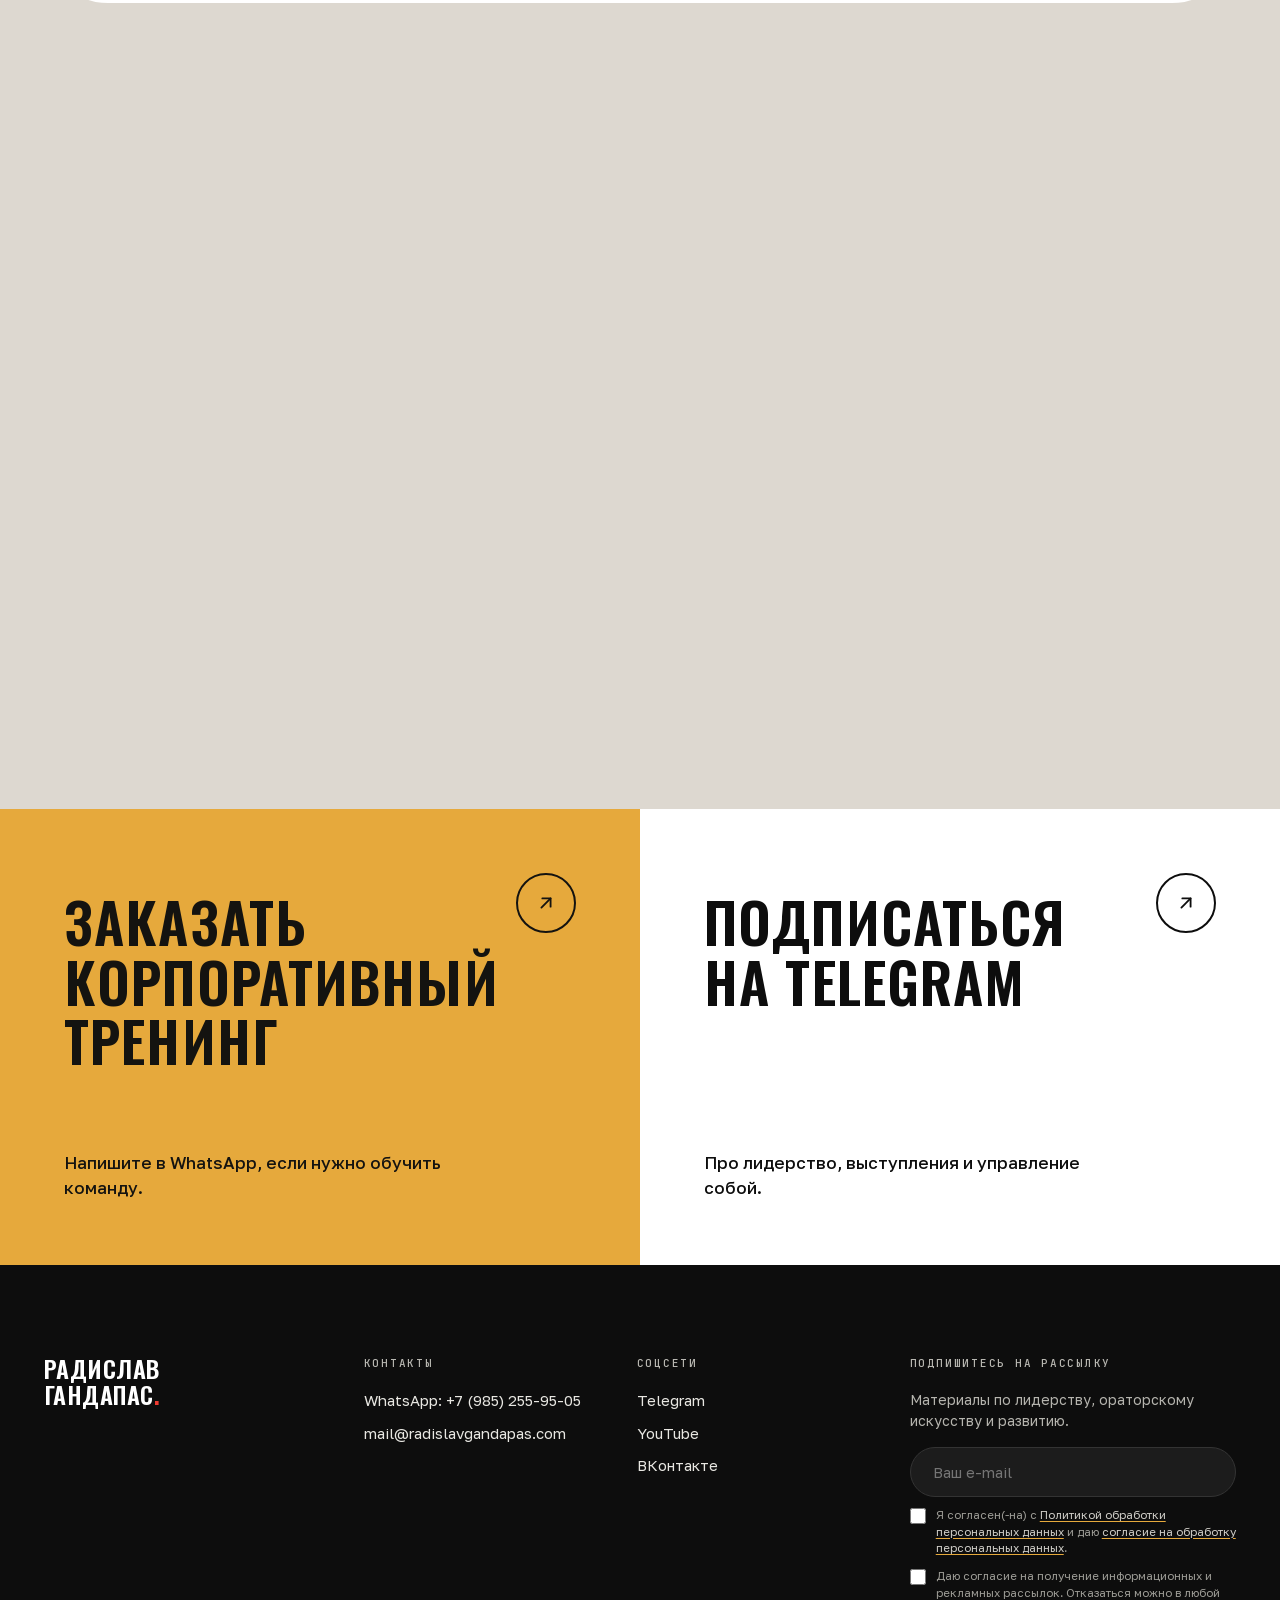
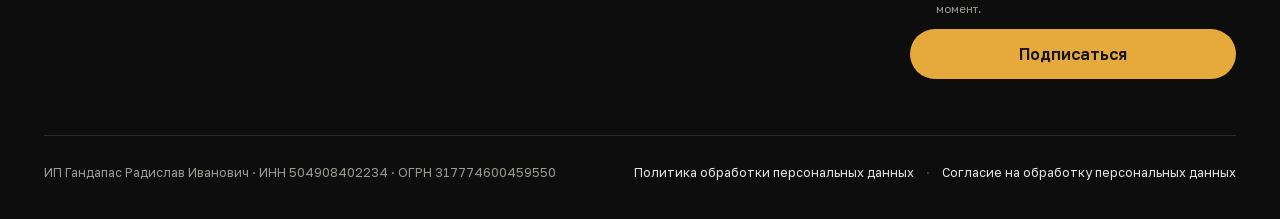
==== commit 93c40f03: "Автообновление выпусков подкаста и фильмов" ====
--- a/index.html
+++ b/index.html
@@ -332,9 +332,9 @@
 <div class="plat"><a href="https://youtube.com/@radislavgandapas" target="_blank" rel="noopener">YouTube</a><a href="https://rutube.ru/channel/47121911/" target="_blank" rel="noopener">RuTube</a><a href="https://vkvideo.ru/@radislavgandapas_vk" target="_blank" rel="noopener">VK Видео</a></div>
 <div class="vidgrid" id="podcast-grid">
 <!-- PODCAST:START — генерируется автоматически из плейлиста (.github/scripts/update_playlists.py), вручную не редактировать -->
-<a class="vcard" href="https://www.youtube.com/watch?v=SV7Ipy8LHEM" target="_blank" rel="noopener"><span class="imgph imgph--169 imgph--filled"><img src="assets/img/podcast/ep1.webp" width="480" height="270" alt="КАК НАЙТИ СВОЮ СИЛЬНУЮ СТОРОНУ И СТАТЬ УСПЕШНЫМ? РАДИСЛАВ ГАНДАПАС X МАРГУЛАН СЕЙСЕМБАЕВ | ПОДКАСТ" loading="lazy" decoding="async"></span><span class="vcard-cap">КАК НАЙТИ СВОЮ СИЛЬНУЮ СТОРОНУ И СТАТЬ УСПЕШНЫМ? РАДИСЛАВ ГАНДАПАС X МАРГУЛАН СЕЙСЕМБАЕВ | ПОДКАСТ</span></a>
-<a class="vcard" href="https://www.youtube.com/watch?v=lBoKFWBh_XQ" target="_blank" rel="noopener"><span class="imgph imgph--169 imgph--filled"><img src="assets/img/podcast/ep2.webp" width="480" height="270" alt="БЕЗ ЧЕГО НЕ ПОСТРОИТЬ УСПЕШНЫЙ БИЗНЕС В ЭТОМ ГОДУ? РАДИСЛАВ ГАНДАПАС X ОЛЕГ ТОРБОСОВ | ПОДКАСТ" loading="lazy" decoding="async"></span><span class="vcard-cap">БЕЗ ЧЕГО НЕ ПОСТРОИТЬ УСПЕШНЫЙ БИЗНЕС В ЭТОМ ГОДУ? РАДИСЛАВ ГАНДАПАС X ОЛЕГ ТОРБОСОВ | ПОДКАСТ</span></a>
-<a class="vcard" href="https://www.youtube.com/watch?v=JFW_Du4Eu3s" target="_blank" rel="noopener"><span class="imgph imgph--169 imgph--filled"><img src="assets/img/podcast/ep3.webp" width="480" height="270" alt="КАК ЭФФЕКТИВНО ВЕСТИ БИЗНЕС. ФОРМУЛА УСПЕХА «МОСКВА-СИТИ» | РАДИСЛАВ ГАНДАПАС X СЕРГЕЙ ПОЛОНСКИЙ" loading="lazy" decoding="async"></span><span class="vcard-cap">КАК ЭФФЕКТИВНО ВЕСТИ БИЗНЕС. ФОРМУЛА УСПЕХА «МОСКВА-СИТИ» | РАДИСЛАВ ГАНДАПАС X СЕРГЕЙ ПОЛОНСКИЙ</span></a>
+<a class="vcard" href="https://www.youtube.com/watch?v=3koY934gD88" target="_blank" rel="noopener"><span class="imgph imgph--169 imgph--filled"><img src="assets/img/podcast/ep1.webp" width="480" height="270" alt="За рамками кабинета: Москва и госслужба | Гандапас х Филиппов" loading="lazy" decoding="async"></span><span class="vcard-cap">За рамками кабинета: Москва и госслужба | Гандапас х Филиппов</span><span class="vcard-views">117 тыс. просмотров</span></a>
+<a class="vcard" href="https://www.youtube.com/watch?v=3ZPbuPteCPo" target="_blank" rel="noopener"><span class="imgph imgph--169 imgph--filled"><img src="assets/img/podcast/ep2.webp" width="480" height="270" alt="Кто главный в семье? | Гандапас х Бартон" loading="lazy" decoding="async"></span><span class="vcard-cap">Кто главный в семье? | Гандапас х Бартон</span><span class="vcard-views">12 тыс. просмотров</span></a>
+<a class="vcard" href="https://www.youtube.com/watch?v=c4AytP6byGg" target="_blank" rel="noopener"><span class="imgph imgph--169 imgph--filled"><img src="assets/img/podcast/ep3.webp" width="480" height="270" alt="Как открыть 150 салонов красоты и не сойти с ума | Гандапас х Стоянов" loading="lazy" decoding="async"></span><span class="vcard-cap">Как открыть 150 салонов красоты и не сойти с ума | Гандапас х Стоянов</span><span class="vcard-views">9 тыс. просмотров</span></a>
 <!-- PODCAST:END -->
 </div>
 <!-- Ссылка появится, когда сторона Радислава создаст Яндекс.Форму -->
@@ -347,9 +347,9 @@
 <p class="big">Документальное кино — моя страсть, а идею этого сериала я вынашивал семь лет. «Здесь жил великий…» — про дома и квартиры великих: где они мечтали и работали, любили и страдали, задумывали свои свершения. Я ищу то, что сделало этих людей великими, и то, что каждый из нас может перенести в собственную жизнь.</p>
 <div class="vidgrid" id="films-grid">
 <!-- FILMS:START — генерируется автоматически из плейлиста (.github/scripts/update_playlists.py), вручную не редактировать -->
-<a class="vcard" href="https://www.youtube.com/watch?v=bIYXFaIRaCY" target="_blank" rel="noopener"><span class="imgph imgph--169 imgph--filled"><img src="assets/img/films/film1.webp" width="480" height="270" alt="Булгаков. Любимец Сталина, поклонник Гоголя и гений слова | «Здесь жил великий…»" loading="lazy" decoding="async"></span><span class="vcard-cap">Булгаков. Любимец Сталина, поклонник Гоголя и гений слова | «Здесь жил великий…»</span><span class="vcard-views">151 тыс. просмотров</span></a>
-<a class="vcard" href="https://www.youtube.com/watch?v=G6HQjfRBgaU" target="_blank" rel="noopener"><span class="imgph imgph--169 imgph--filled"><img src="assets/img/films/film2.webp" width="480" height="270" alt="Чехов. Как талант и дисциплина создали гения | «Здесь жил великий…»" loading="lazy" decoding="async"></span><span class="vcard-cap">Чехов. Как талант и дисциплина создали гения | «Здесь жил великий…»</span><span class="vcard-views">170 тыс. просмотров</span></a>
-<a class="vcard" href="https://www.youtube.com/watch?v=nU0PX9k_8g4" target="_blank" rel="noopener"><span class="imgph imgph--169 imgph--filled"><img src="assets/img/films/film3.webp" width="480" height="270" alt="Гоголь. Секреты эффективности: жизнь, творчество и лайфхаки гения | «Здесь жил великий…»" loading="lazy" decoding="async"></span><span class="vcard-cap">Гоголь. Секреты эффективности: жизнь, творчество и лайфхаки гения | «Здесь жил великий…»</span><span class="vcard-views">143 тыс. просмотров</span></a>
+<a class="vcard" href="https://www.youtube.com/watch?v=LWSlXP5i8-c" target="_blank" rel="noopener"><span class="imgph imgph--169 imgph--filled"><img src="assets/img/films/film1.webp" width="480" height="270" alt="РАЗВИТИЕ КОСМОНАВТИКИ. Сергей Королёв | Документальный фильм Радислава Гандапаса" loading="lazy" decoding="async"></span><span class="vcard-cap">РАЗВИТИЕ КОСМОНАВТИКИ. Сергей Королёв | Документальный фильм Радислава Гандапаса</span></a>
+<a class="vcard" href="https://www.youtube.com/watch?v=WEdBCNrzmtQ" target="_blank" rel="noopener"><span class="imgph imgph--169 imgph--filled"><img src="assets/img/films/film2.webp" width="480" height="270" alt="Как жил и работал великий Лев Толстой. Правила и принципы | Документальный фильм Радислава Гандапаса" loading="lazy" decoding="async"></span><span class="vcard-cap">Как жил и работал великий Лев Толстой. Правила и принципы | Документальный фильм Радислава Гандапаса</span></a>
+<a class="vcard" href="https://www.youtube.com/watch?v=nU0PX9k_8g4" target="_blank" rel="noopener"><span class="imgph imgph--169 imgph--filled"><img src="assets/img/films/film3.webp" width="480" height="270" alt="Гоголь. Секреты эффективности: жизнь, творчество и лайфхаки гения | «Здесь жил великий…»" loading="lazy" decoding="async"></span><span class="vcard-cap">Гоголь. Секреты эффективности: жизнь, творчество и лайфхаки гения | «Здесь жил великий…»</span></a>
 <!-- FILMS:END -->
 </div>
 <div class="rowcta"><a class="btn btn-ghost" href="https://youtube.com/playlist?list=PLHkpyDUzliZf0yyXypIbe6gSuLzmLsEaw" target="_blank" rel="noopener">Смотреть плейлист</a></div>
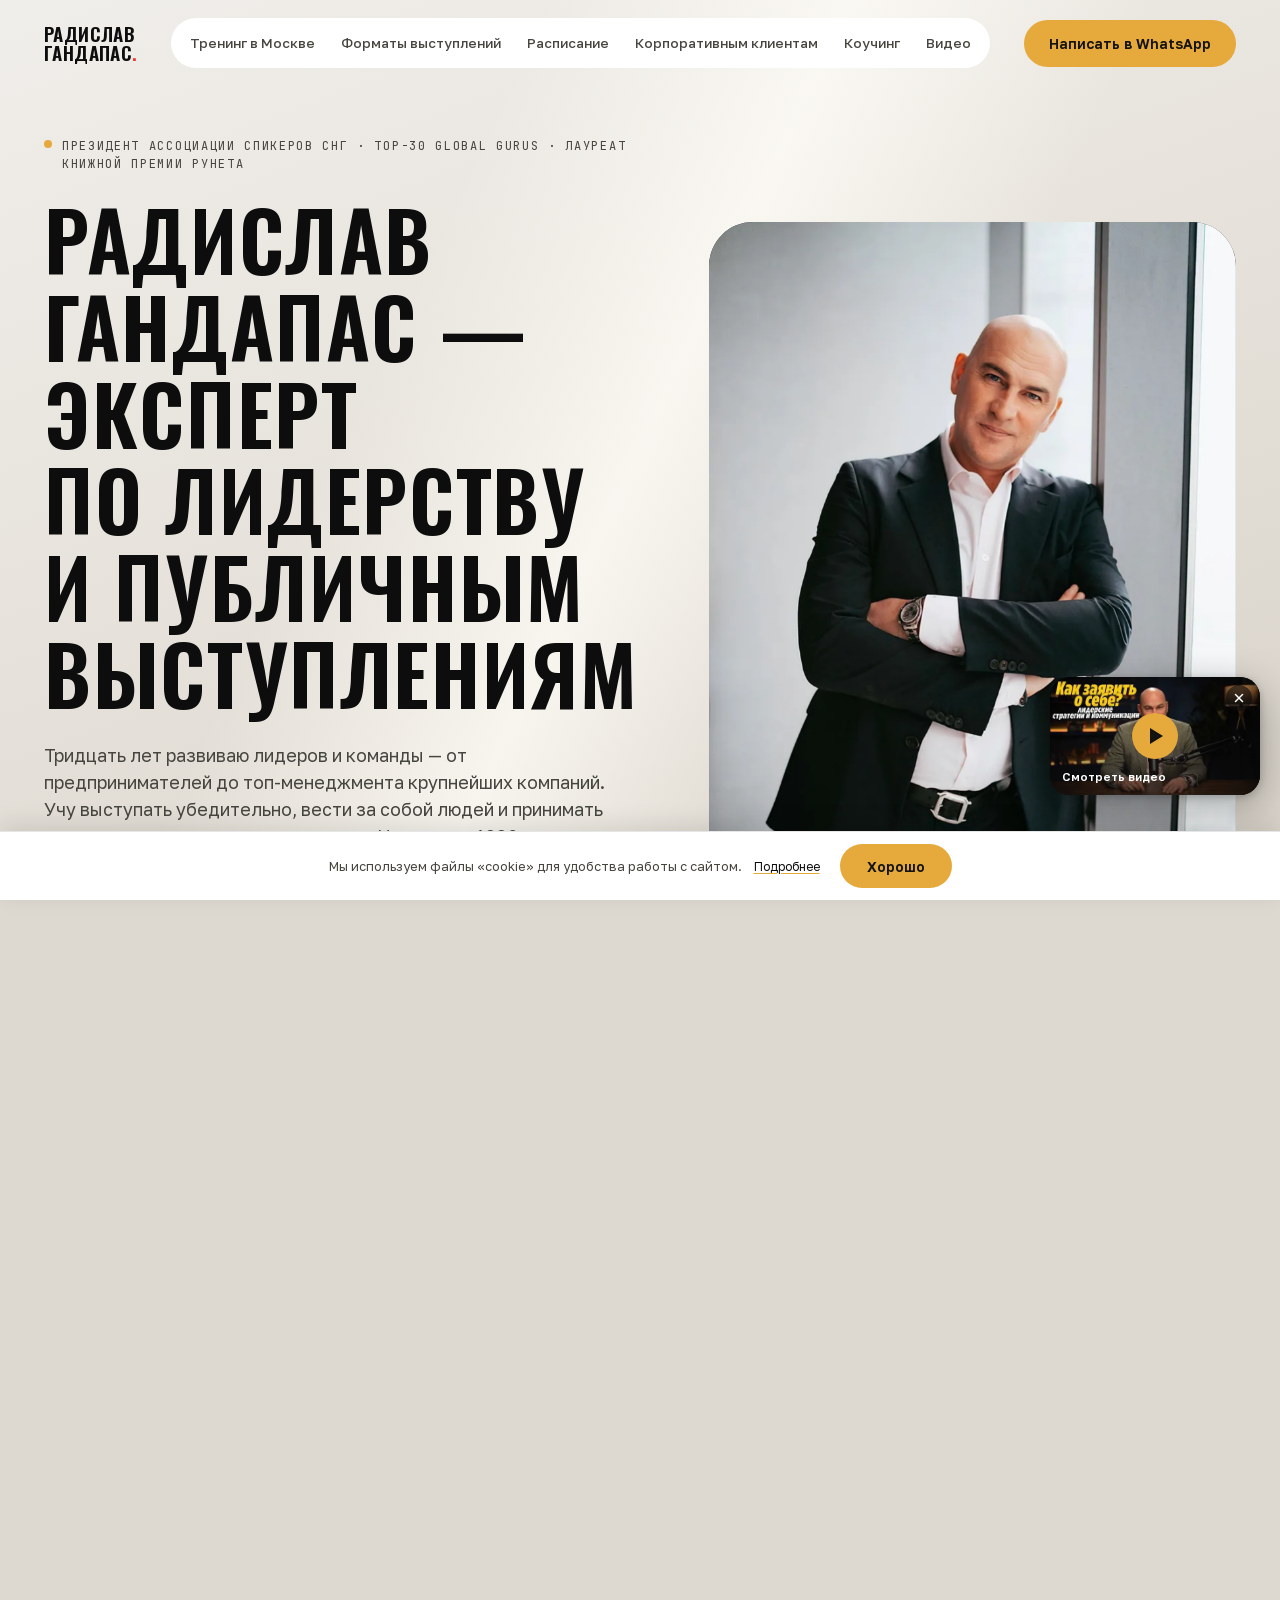
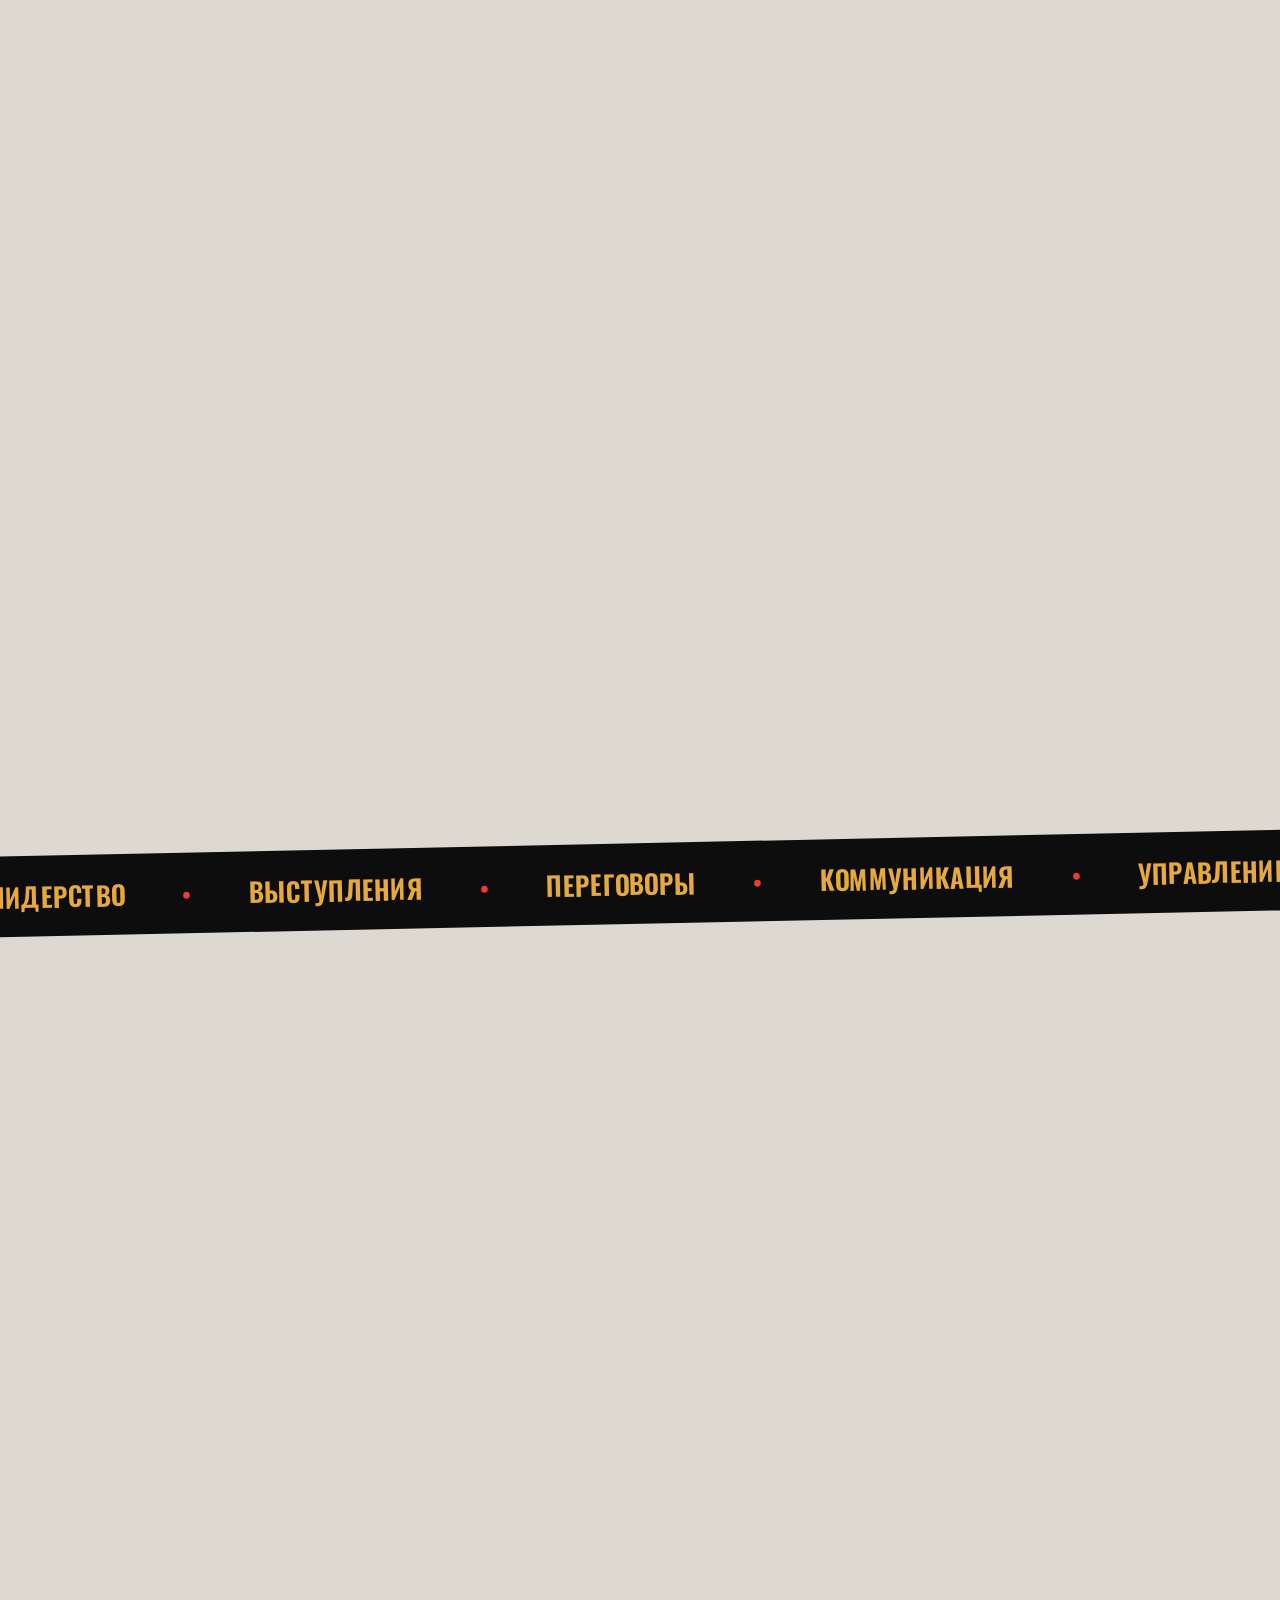
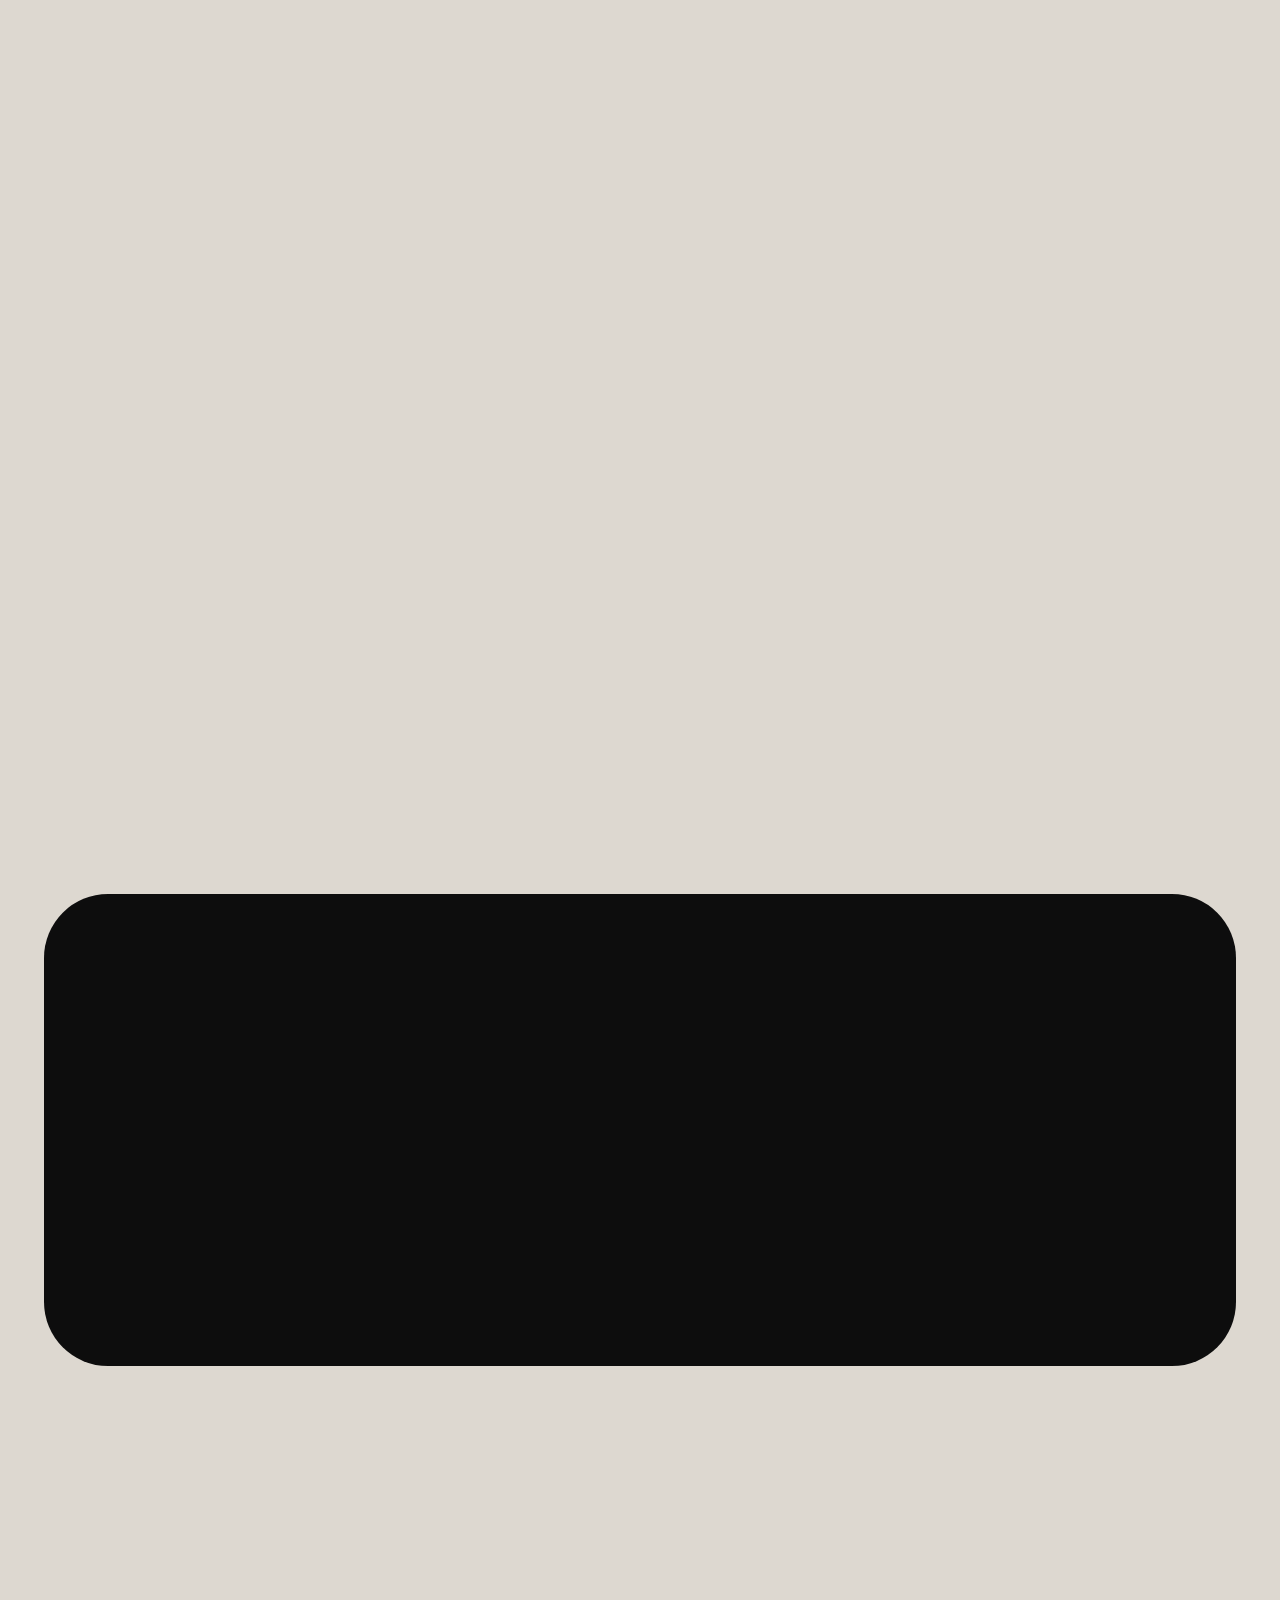
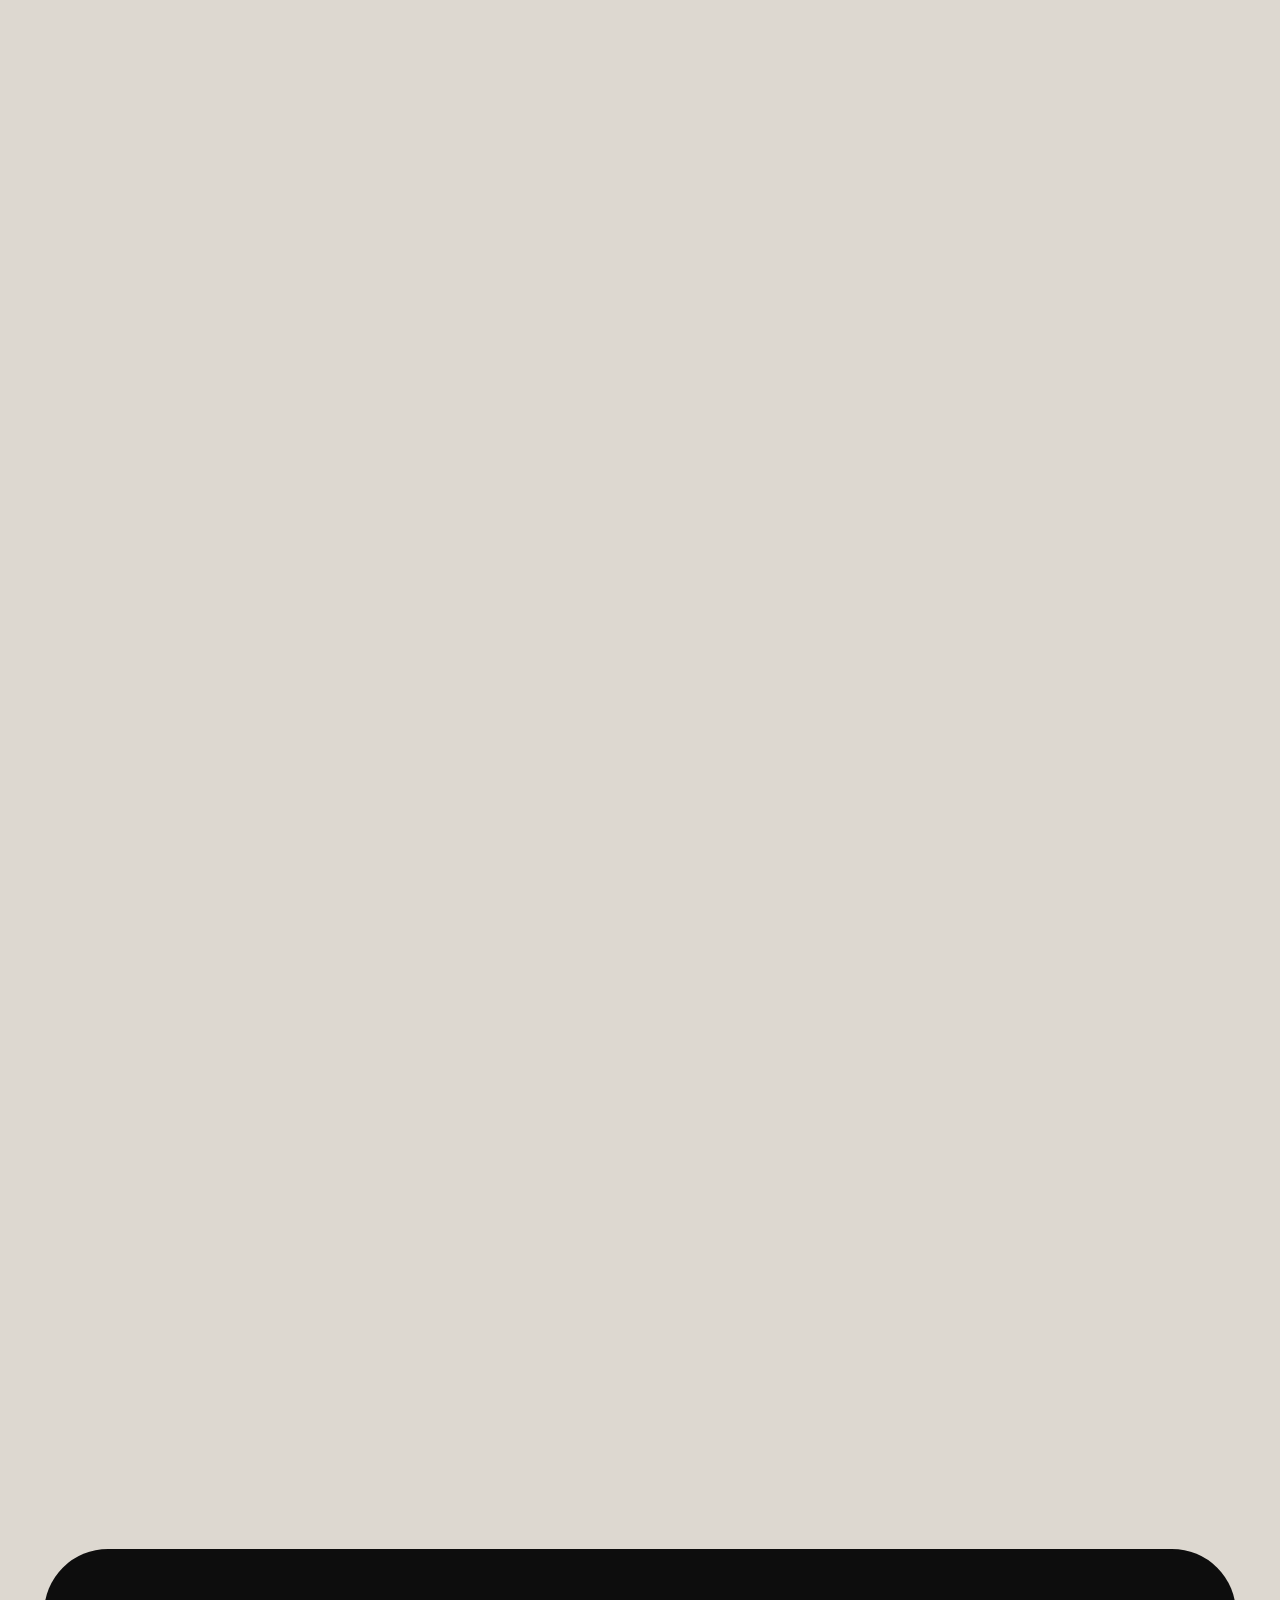
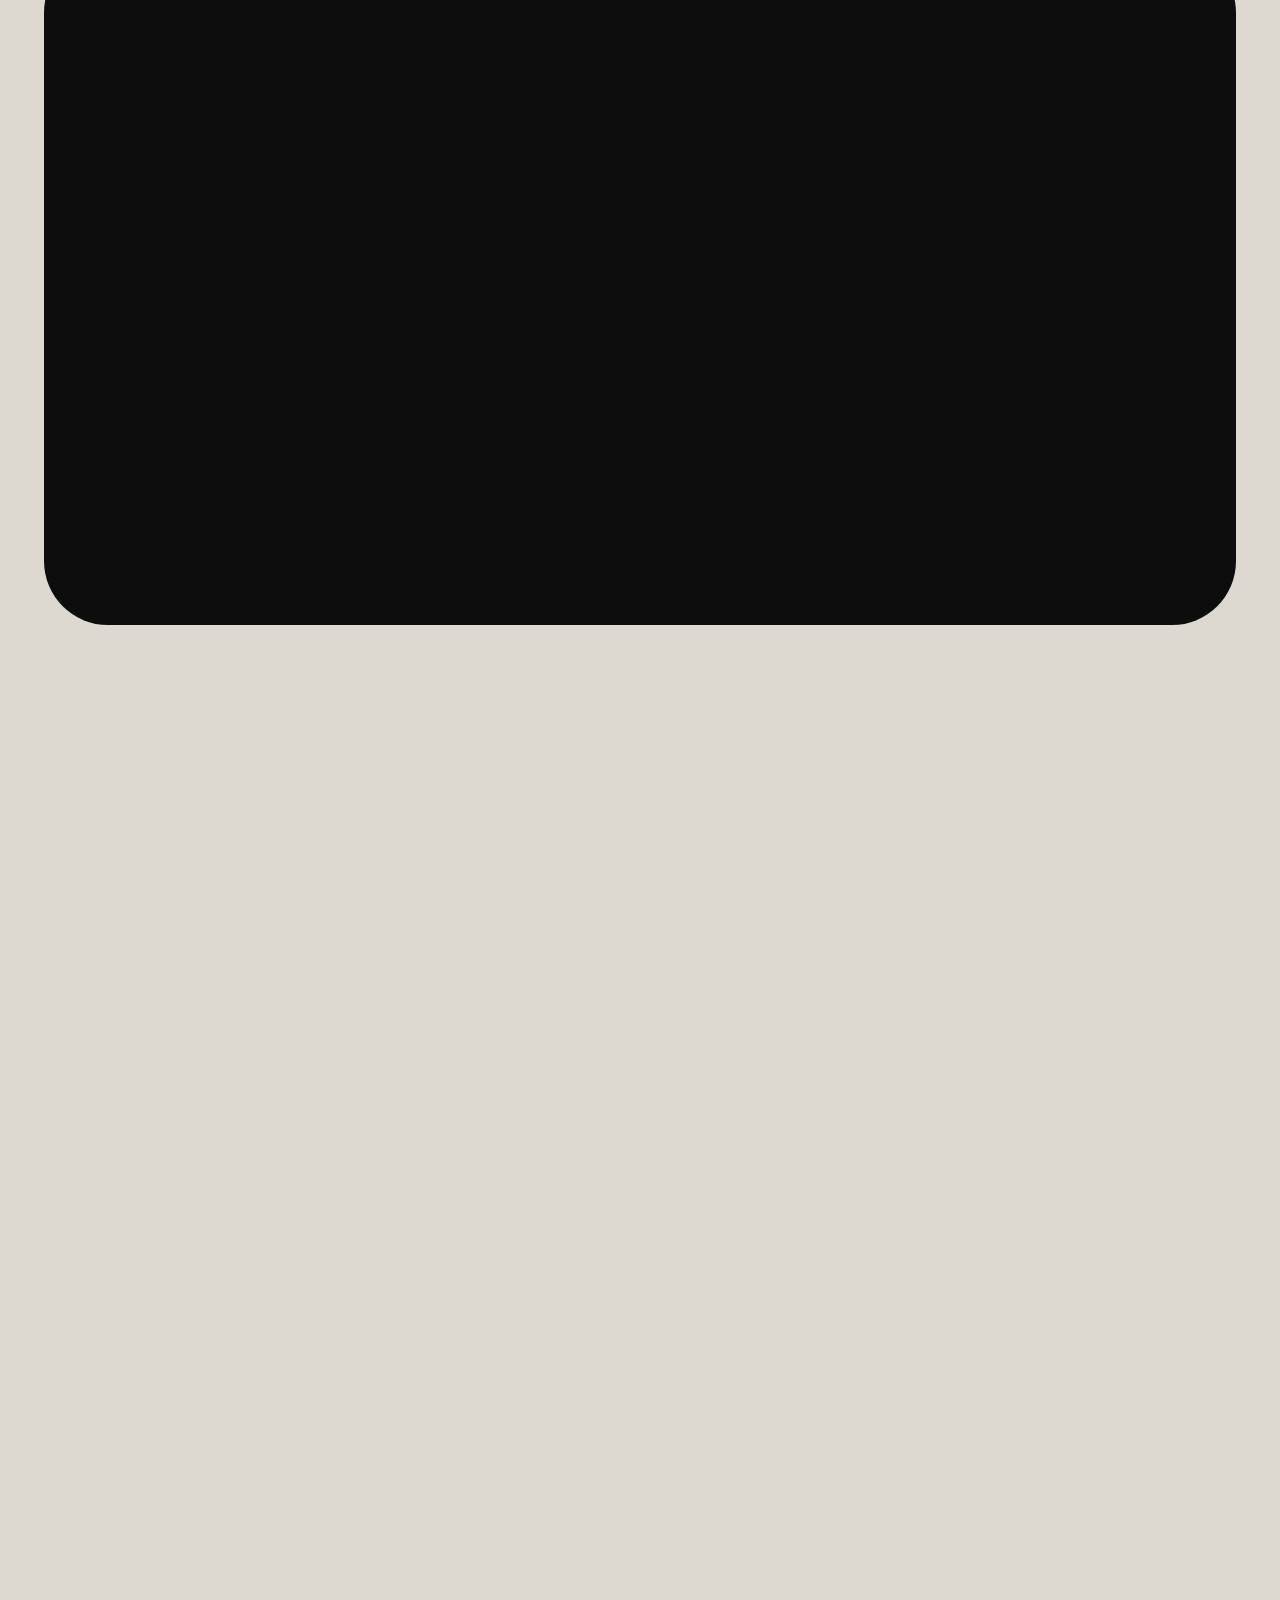
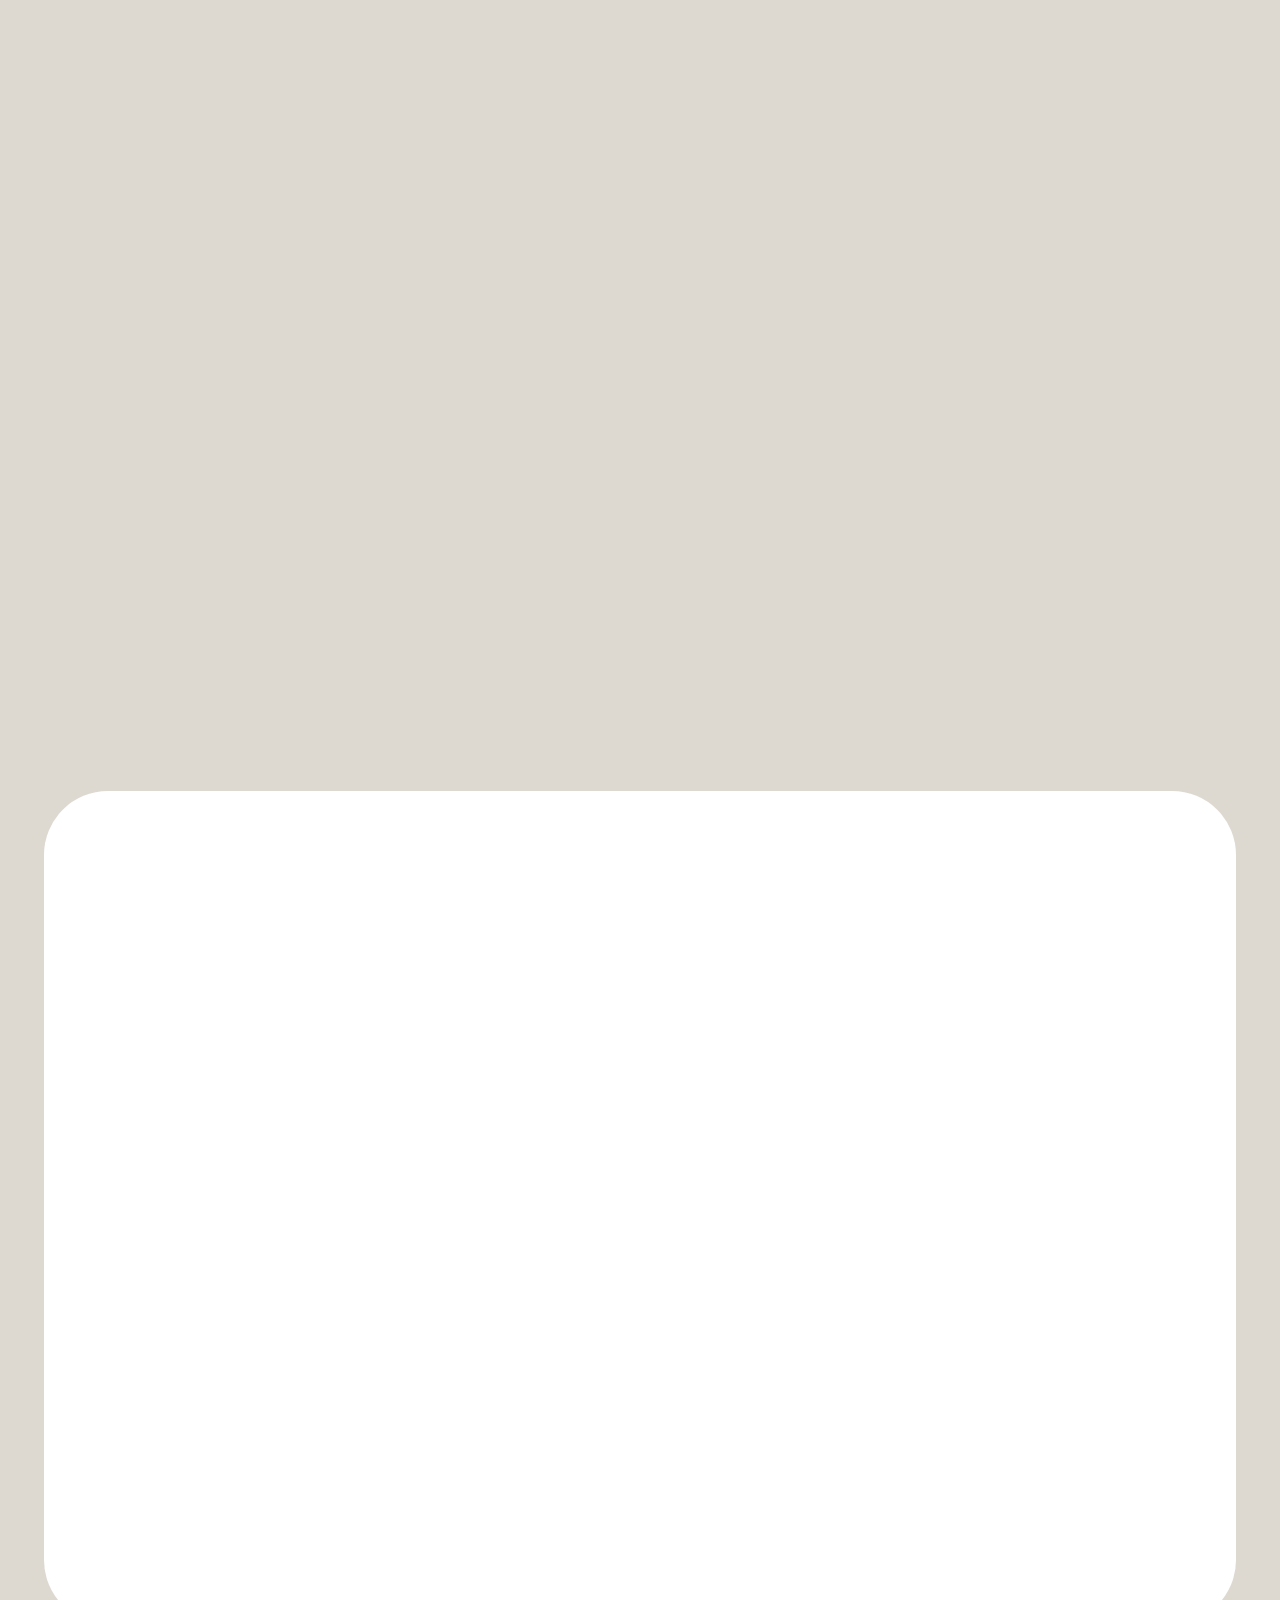
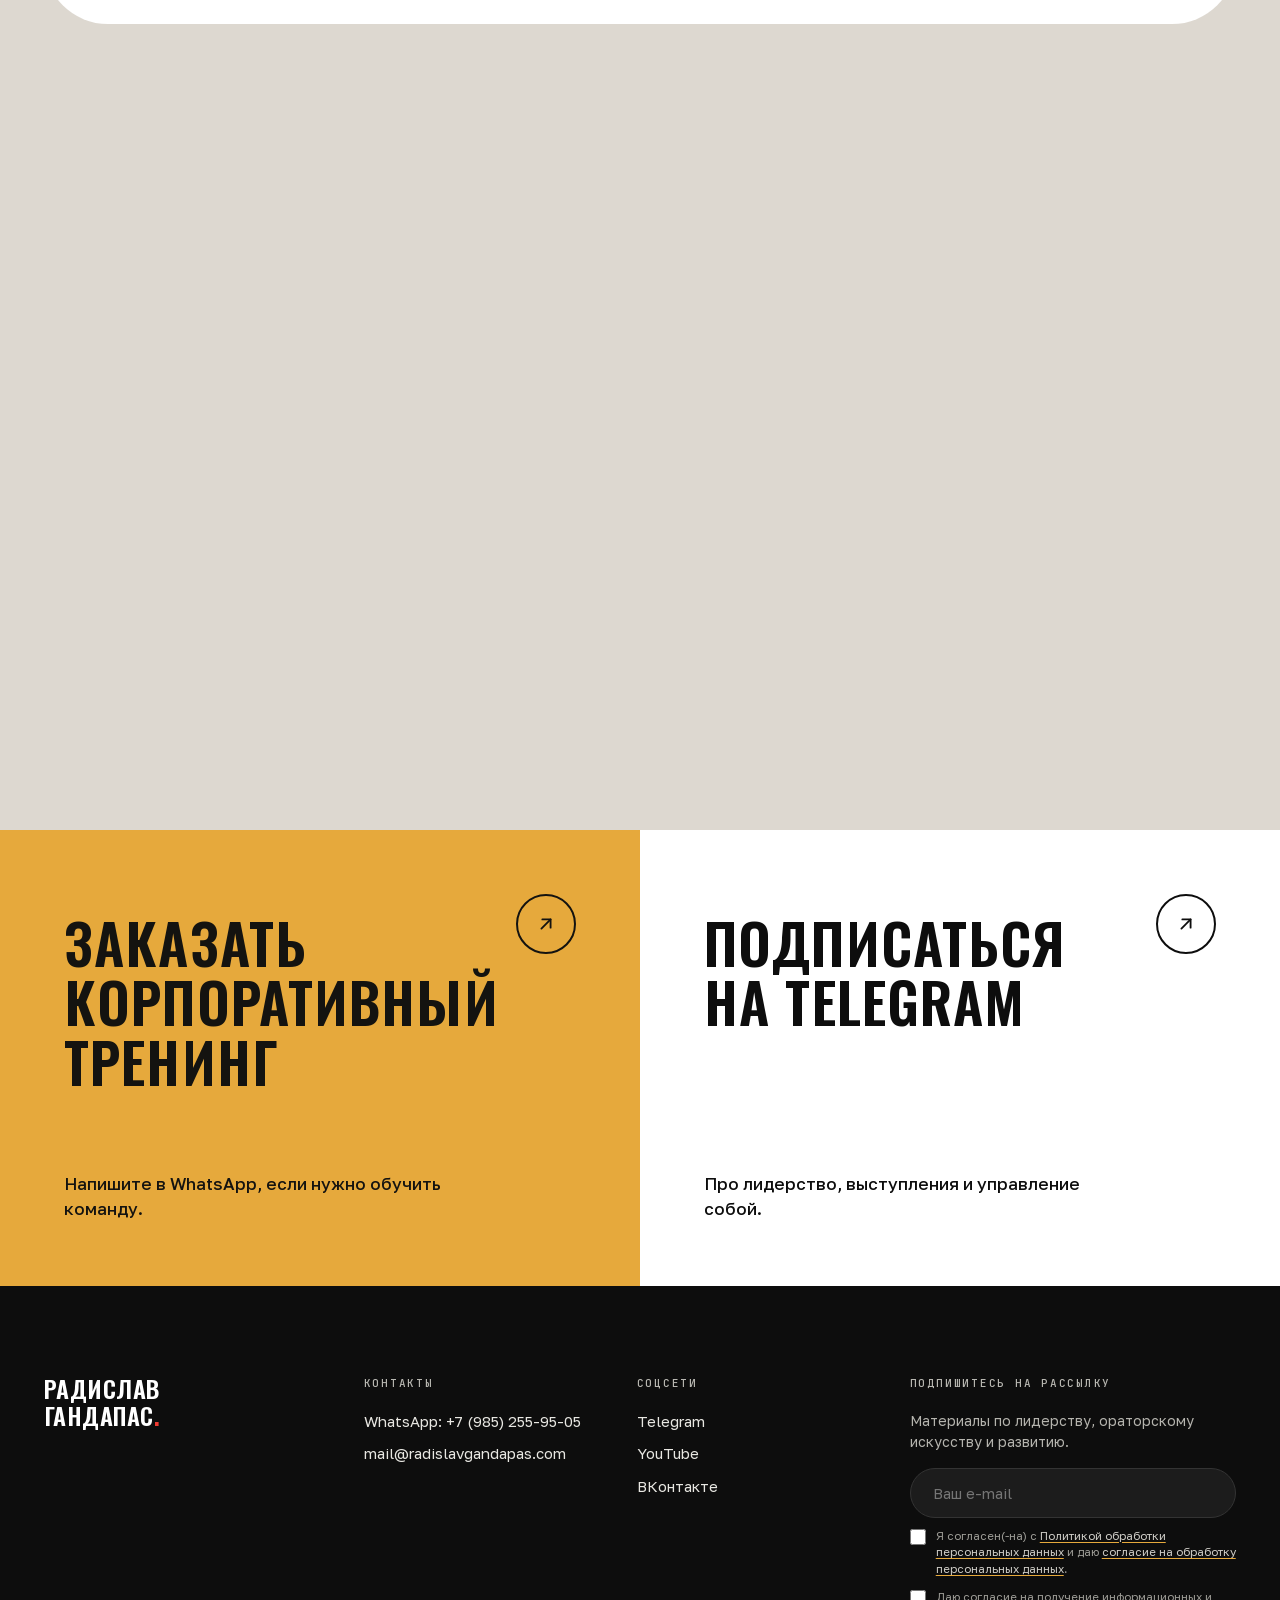
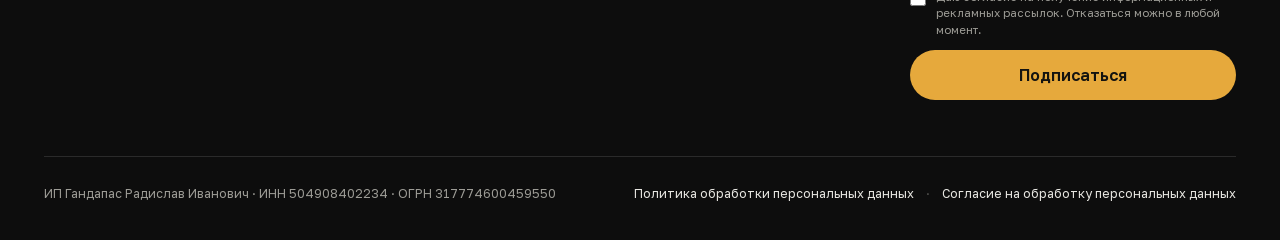
==== commit 3519018f: "Автообновление выпусков подкаста и фильмов" ====
--- a/index.html
+++ b/index.html
@@ -332,9 +332,9 @@
 <div class="plat"><a href="https://youtube.com/@radislavgandapas" target="_blank" rel="noopener">YouTube</a><a href="https://rutube.ru/channel/47121911/" target="_blank" rel="noopener">RuTube</a><a href="https://vkvideo.ru/@radislavgandapas_vk" target="_blank" rel="noopener">VK Видео</a></div>
 <div class="vidgrid" id="podcast-grid">
 <!-- PODCAST:START — генерируется автоматически из плейлиста (.github/scripts/update_playlists.py), вручную не редактировать -->
-<a class="vcard" href="https://www.youtube.com/watch?v=3koY934gD88" target="_blank" rel="noopener"><span class="imgph imgph--169 imgph--filled"><img src="assets/img/podcast/ep1.webp" width="480" height="270" alt="За рамками кабинета: Москва и госслужба | Гандапас х Филиппов" loading="lazy" decoding="async"></span><span class="vcard-cap">За рамками кабинета: Москва и госслужба | Гандапас х Филиппов</span><span class="vcard-views">117 тыс. просмотров</span></a>
-<a class="vcard" href="https://www.youtube.com/watch?v=3ZPbuPteCPo" target="_blank" rel="noopener"><span class="imgph imgph--169 imgph--filled"><img src="assets/img/podcast/ep2.webp" width="480" height="270" alt="Кто главный в семье? | Гандапас х Бартон" loading="lazy" decoding="async"></span><span class="vcard-cap">Кто главный в семье? | Гандапас х Бартон</span><span class="vcard-views">12 тыс. просмотров</span></a>
-<a class="vcard" href="https://www.youtube.com/watch?v=c4AytP6byGg" target="_blank" rel="noopener"><span class="imgph imgph--169 imgph--filled"><img src="assets/img/podcast/ep3.webp" width="480" height="270" alt="Как открыть 150 салонов красоты и не сойти с ума | Гандапас х Стоянов" loading="lazy" decoding="async"></span><span class="vcard-cap">Как открыть 150 салонов красоты и не сойти с ума | Гандапас х Стоянов</span><span class="vcard-views">9 тыс. просмотров</span></a>
+<a class="vcard" href="https://www.youtube.com/watch?v=SV7Ipy8LHEM" target="_blank" rel="noopener"><span class="imgph imgph--169 imgph--filled"><img src="assets/img/podcast/ep1.webp" width="480" height="270" alt="КАК НАЙТИ СВОЮ СИЛЬНУЮ СТОРОНУ И СТАТЬ УСПЕШНЫМ? РАДИСЛАВ ГАНДАПАС X МАРГУЛАН СЕЙСЕМБАЕВ | ПОДКАСТ" loading="lazy" decoding="async"></span><span class="vcard-cap">КАК НАЙТИ СВОЮ СИЛЬНУЮ СТОРОНУ И СТАТЬ УСПЕШНЫМ? РАДИСЛАВ ГАНДАПАС X МАРГУЛАН СЕЙСЕМБАЕВ | ПОДКАСТ</span></a>
+<a class="vcard" href="https://www.youtube.com/watch?v=lBoKFWBh_XQ" target="_blank" rel="noopener"><span class="imgph imgph--169 imgph--filled"><img src="assets/img/podcast/ep2.webp" width="480" height="270" alt="БЕЗ ЧЕГО НЕ ПОСТРОИТЬ УСПЕШНЫЙ БИЗНЕС В ЭТОМ ГОДУ? РАДИСЛАВ ГАНДАПАС X ОЛЕГ ТОРБОСОВ | ПОДКАСТ" loading="lazy" decoding="async"></span><span class="vcard-cap">БЕЗ ЧЕГО НЕ ПОСТРОИТЬ УСПЕШНЫЙ БИЗНЕС В ЭТОМ ГОДУ? РАДИСЛАВ ГАНДАПАС X ОЛЕГ ТОРБОСОВ | ПОДКАСТ</span></a>
+<a class="vcard" href="https://www.youtube.com/watch?v=JFW_Du4Eu3s" target="_blank" rel="noopener"><span class="imgph imgph--169 imgph--filled"><img src="assets/img/podcast/ep3.webp" width="480" height="270" alt="КАК ЭФФЕКТИВНО ВЕСТИ БИЗНЕС. ФОРМУЛА УСПЕХА «МОСКВА-СИТИ» | РАДИСЛАВ ГАНДАПАС X СЕРГЕЙ ПОЛОНСКИЙ" loading="lazy" decoding="async"></span><span class="vcard-cap">КАК ЭФФЕКТИВНО ВЕСТИ БИЗНЕС. ФОРМУЛА УСПЕХА «МОСКВА-СИТИ» | РАДИСЛАВ ГАНДАПАС X СЕРГЕЙ ПОЛОНСКИЙ</span></a>
 <!-- PODCAST:END -->
 </div>
 <!-- Ссылка появится, когда сторона Радислава создаст Яндекс.Форму -->
@@ -347,9 +347,9 @@
 <p class="big">Документальное кино — моя страсть, а идею этого сериала я вынашивал семь лет. «Здесь жил великий…» — про дома и квартиры великих: где они мечтали и работали, любили и страдали, задумывали свои свершения. Я ищу то, что сделало этих людей великими, и то, что каждый из нас может перенести в собственную жизнь.</p>
 <div class="vidgrid" id="films-grid">
 <!-- FILMS:START — генерируется автоматически из плейлиста (.github/scripts/update_playlists.py), вручную не редактировать -->
-<a class="vcard" href="https://www.youtube.com/watch?v=LWSlXP5i8-c" target="_blank" rel="noopener"><span class="imgph imgph--169 imgph--filled"><img src="assets/img/films/film1.webp" width="480" height="270" alt="РАЗВИТИЕ КОСМОНАВТИКИ. Сергей Королёв | Документальный фильм Радислава Гандапаса" loading="lazy" decoding="async"></span><span class="vcard-cap">РАЗВИТИЕ КОСМОНАВТИКИ. Сергей Королёв | Документальный фильм Радислава Гандапаса</span></a>
-<a class="vcard" href="https://www.youtube.com/watch?v=WEdBCNrzmtQ" target="_blank" rel="noopener"><span class="imgph imgph--169 imgph--filled"><img src="assets/img/films/film2.webp" width="480" height="270" alt="Как жил и работал великий Лев Толстой. Правила и принципы | Документальный фильм Радислава Гандапаса" loading="lazy" decoding="async"></span><span class="vcard-cap">Как жил и работал великий Лев Толстой. Правила и принципы | Документальный фильм Радислава Гандапаса</span></a>
-<a class="vcard" href="https://www.youtube.com/watch?v=nU0PX9k_8g4" target="_blank" rel="noopener"><span class="imgph imgph--169 imgph--filled"><img src="assets/img/films/film3.webp" width="480" height="270" alt="Гоголь. Секреты эффективности: жизнь, творчество и лайфхаки гения | «Здесь жил великий…»" loading="lazy" decoding="async"></span><span class="vcard-cap">Гоголь. Секреты эффективности: жизнь, творчество и лайфхаки гения | «Здесь жил великий…»</span></a>
+<a class="vcard" href="https://www.youtube.com/watch?v=bIYXFaIRaCY" target="_blank" rel="noopener"><span class="imgph imgph--169 imgph--filled"><img src="assets/img/films/film1.webp" width="480" height="270" alt="Булгаков. Любимец Сталина, поклонник Гоголя и гений слова | «Здесь жил великий…»" loading="lazy" decoding="async"></span><span class="vcard-cap">Булгаков. Любимец Сталина, поклонник Гоголя и гений слова | «Здесь жил великий…»</span><span class="vcard-views">151 тыс. просмотров</span></a>
+<a class="vcard" href="https://www.youtube.com/watch?v=G6HQjfRBgaU" target="_blank" rel="noopener"><span class="imgph imgph--169 imgph--filled"><img src="assets/img/films/film2.webp" width="480" height="270" alt="Чехов. Как талант и дисциплина создали гения | «Здесь жил великий…»" loading="lazy" decoding="async"></span><span class="vcard-cap">Чехов. Как талант и дисциплина создали гения | «Здесь жил великий…»</span><span class="vcard-views">170 тыс. просмотров</span></a>
+<a class="vcard" href="https://www.youtube.com/watch?v=nU0PX9k_8g4" target="_blank" rel="noopener"><span class="imgph imgph--169 imgph--filled"><img src="assets/img/films/film3.webp" width="480" height="270" alt="Гоголь. Секреты эффективности: жизнь, творчество и лайфхаки гения | «Здесь жил великий…»" loading="lazy" decoding="async"></span><span class="vcard-cap">Гоголь. Секреты эффективности: жизнь, творчество и лайфхаки гения | «Здесь жил великий…»</span><span class="vcard-views">143 тыс. просмотров</span></a>
 <!-- FILMS:END -->
 </div>
 <div class="rowcta"><a class="btn btn-ghost" href="https://youtube.com/playlist?list=PLHkpyDUzliZf0yyXypIbe6gSuLzmLsEaw" target="_blank" rel="noopener">Смотреть плейлист</a></div>
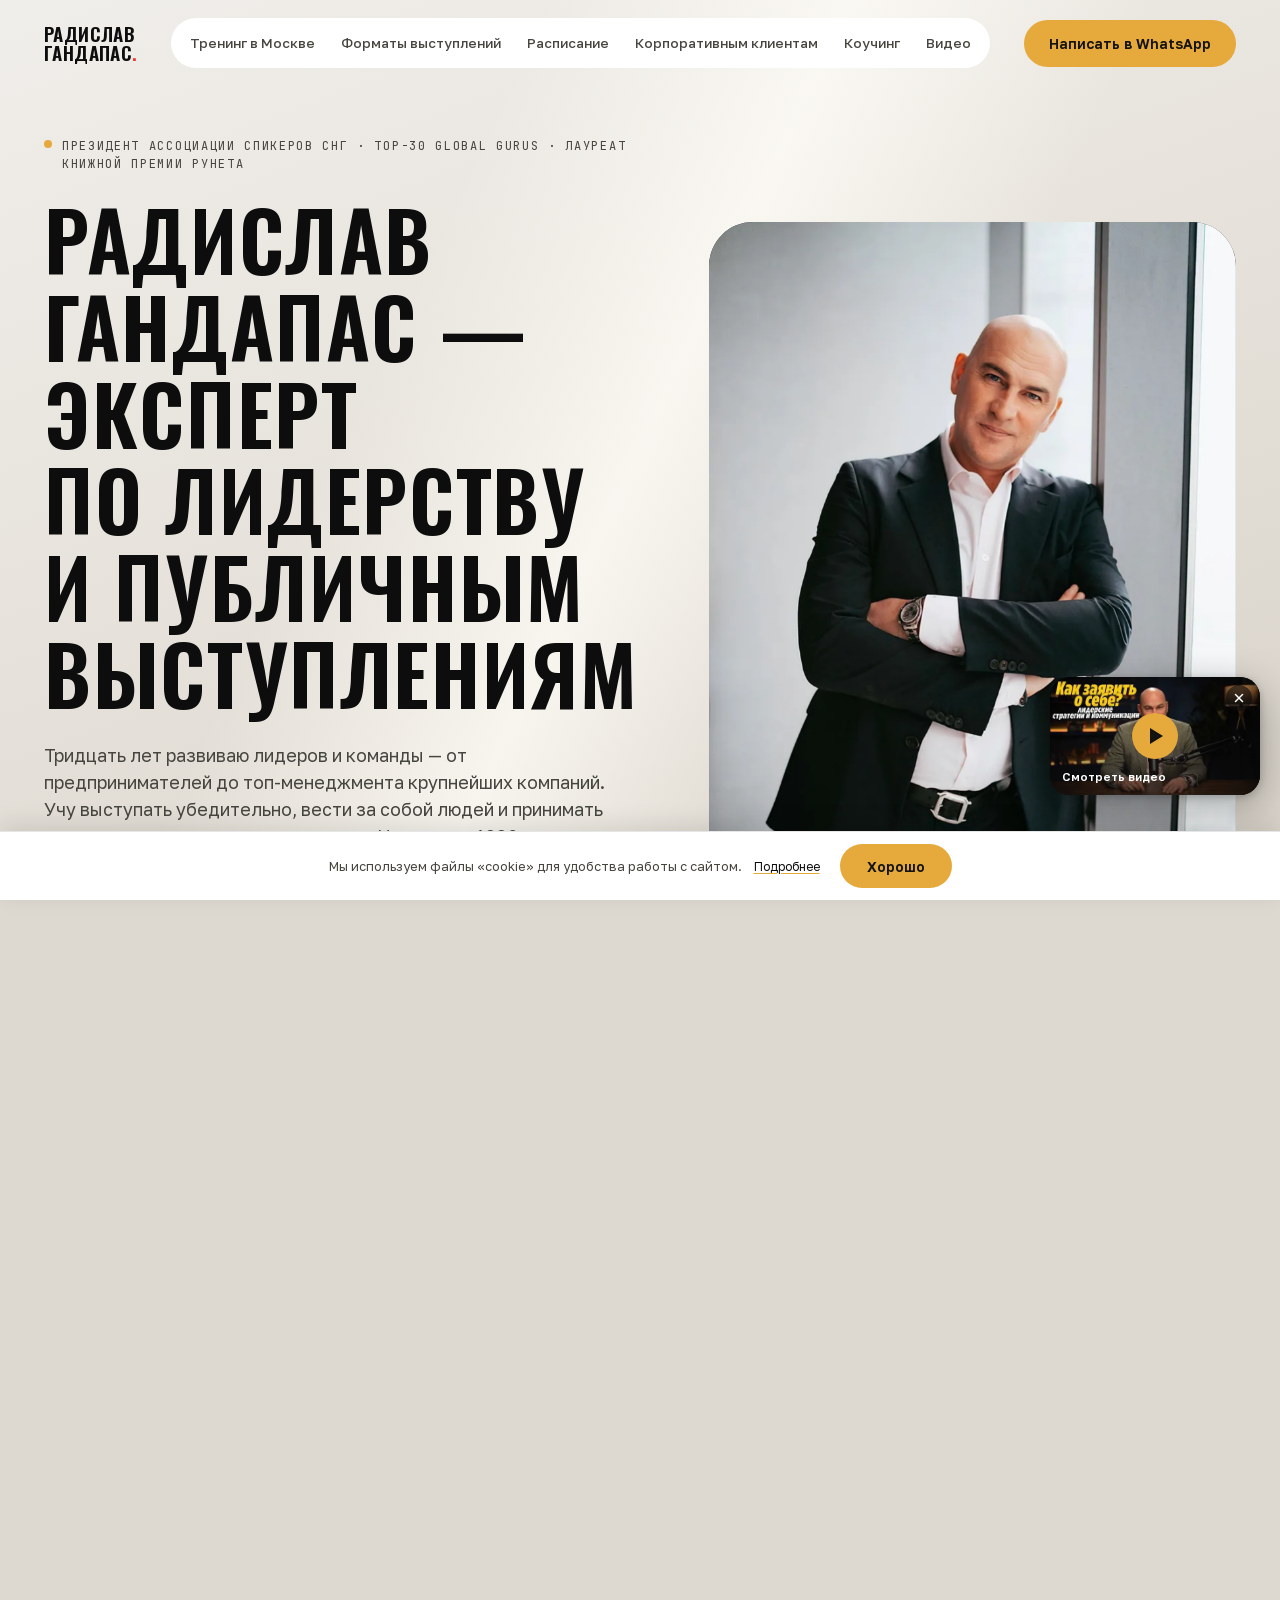
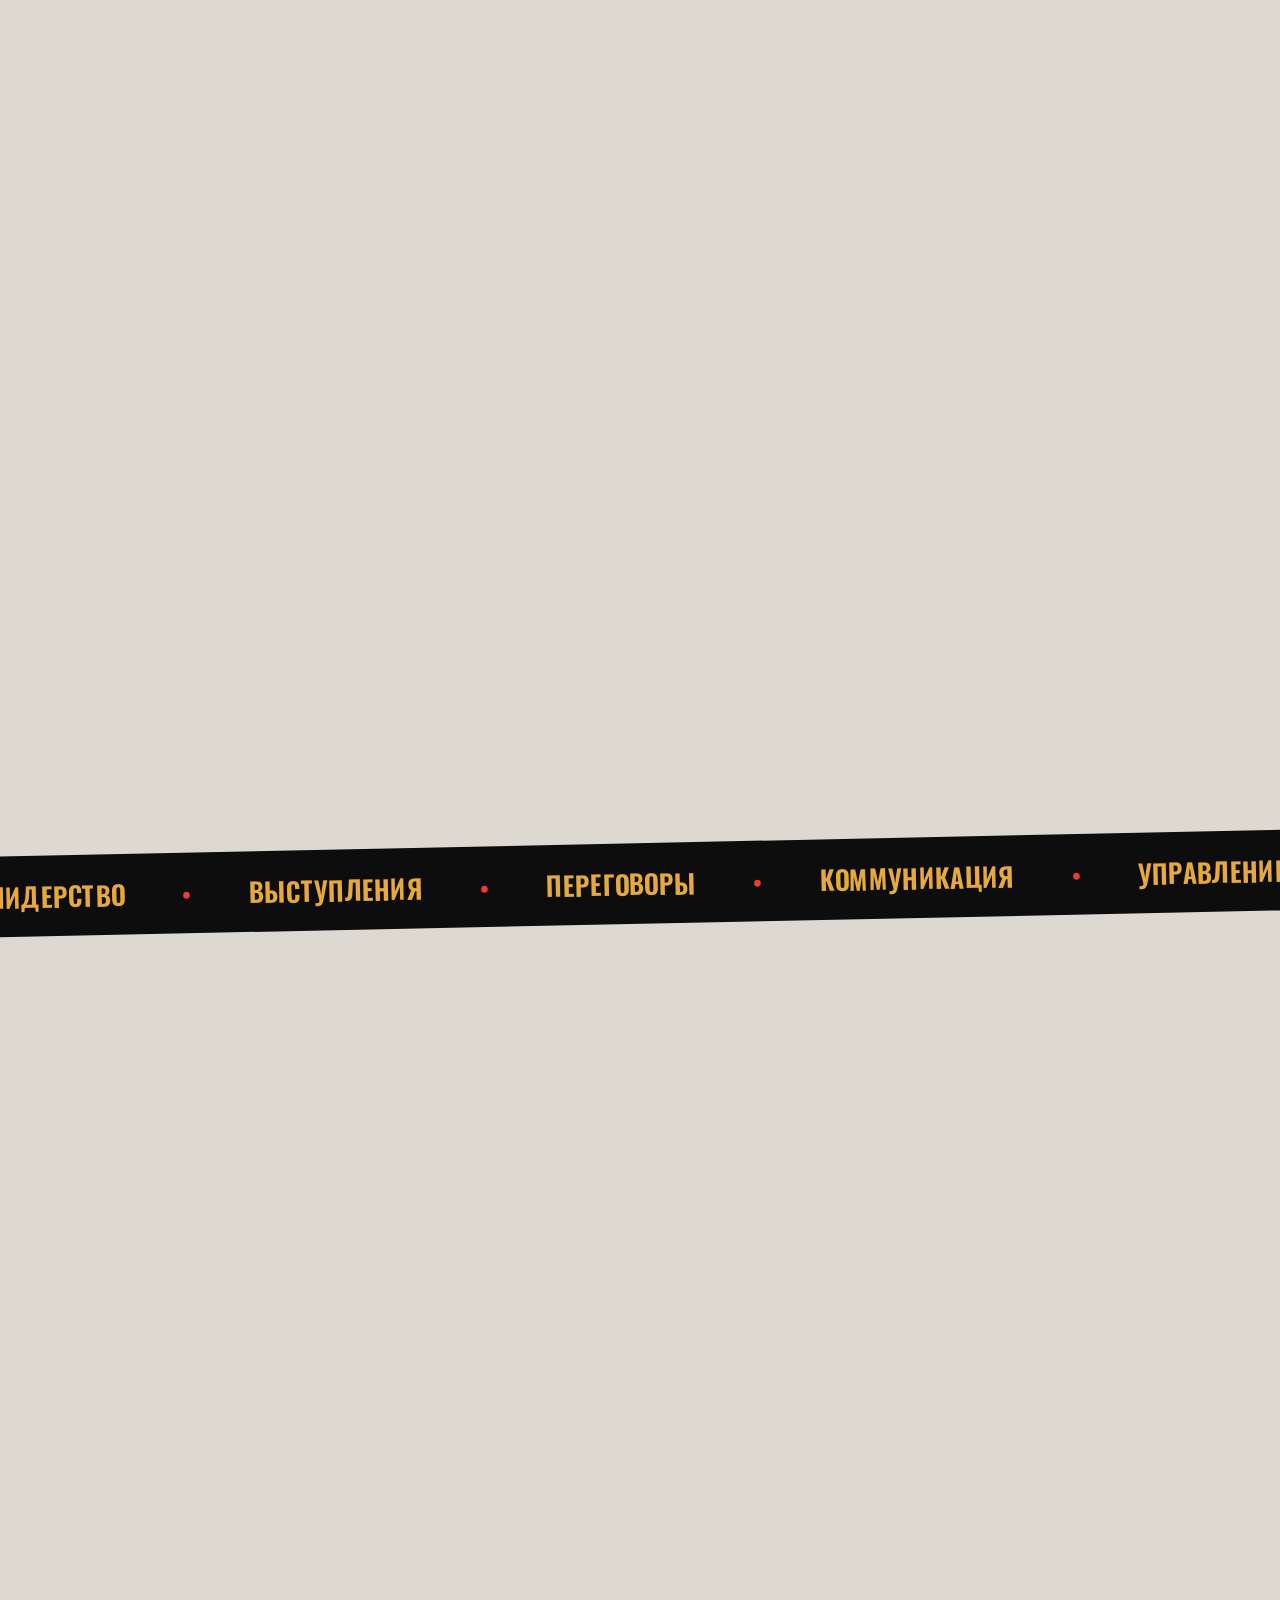
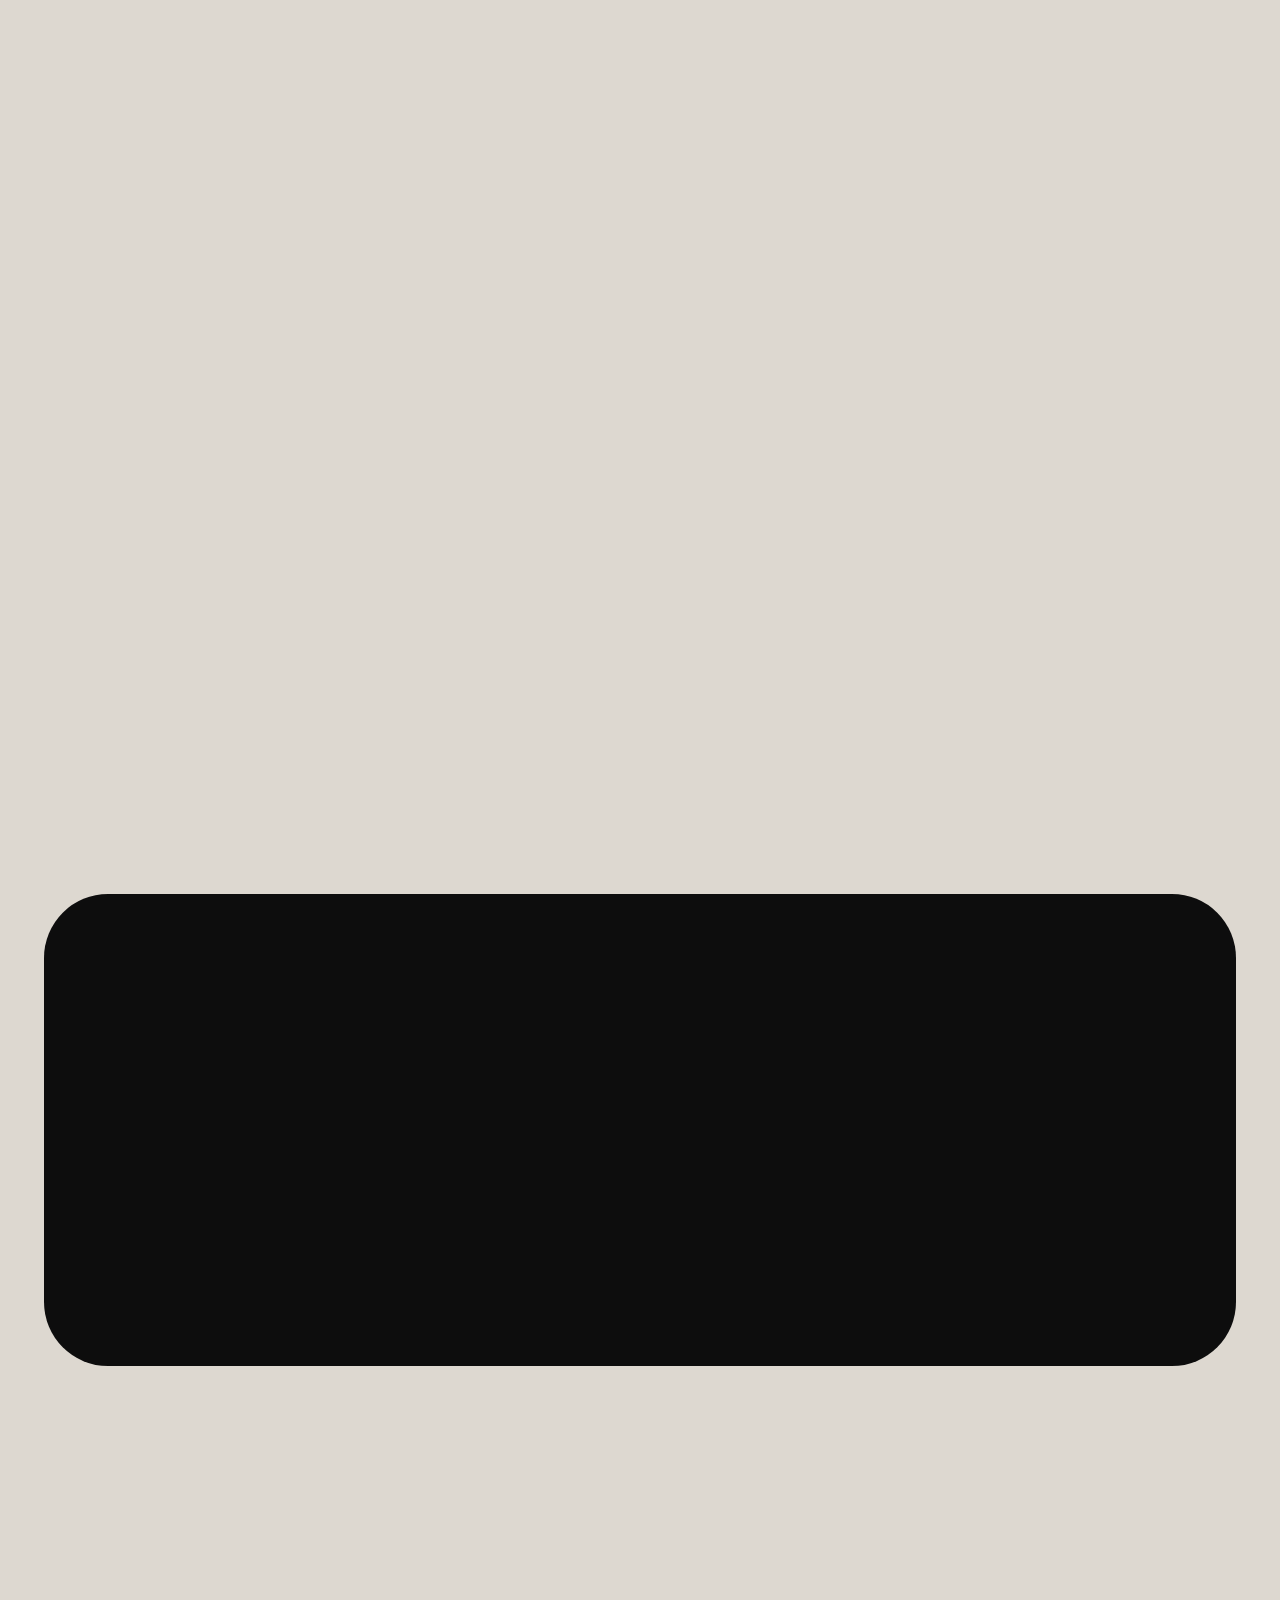
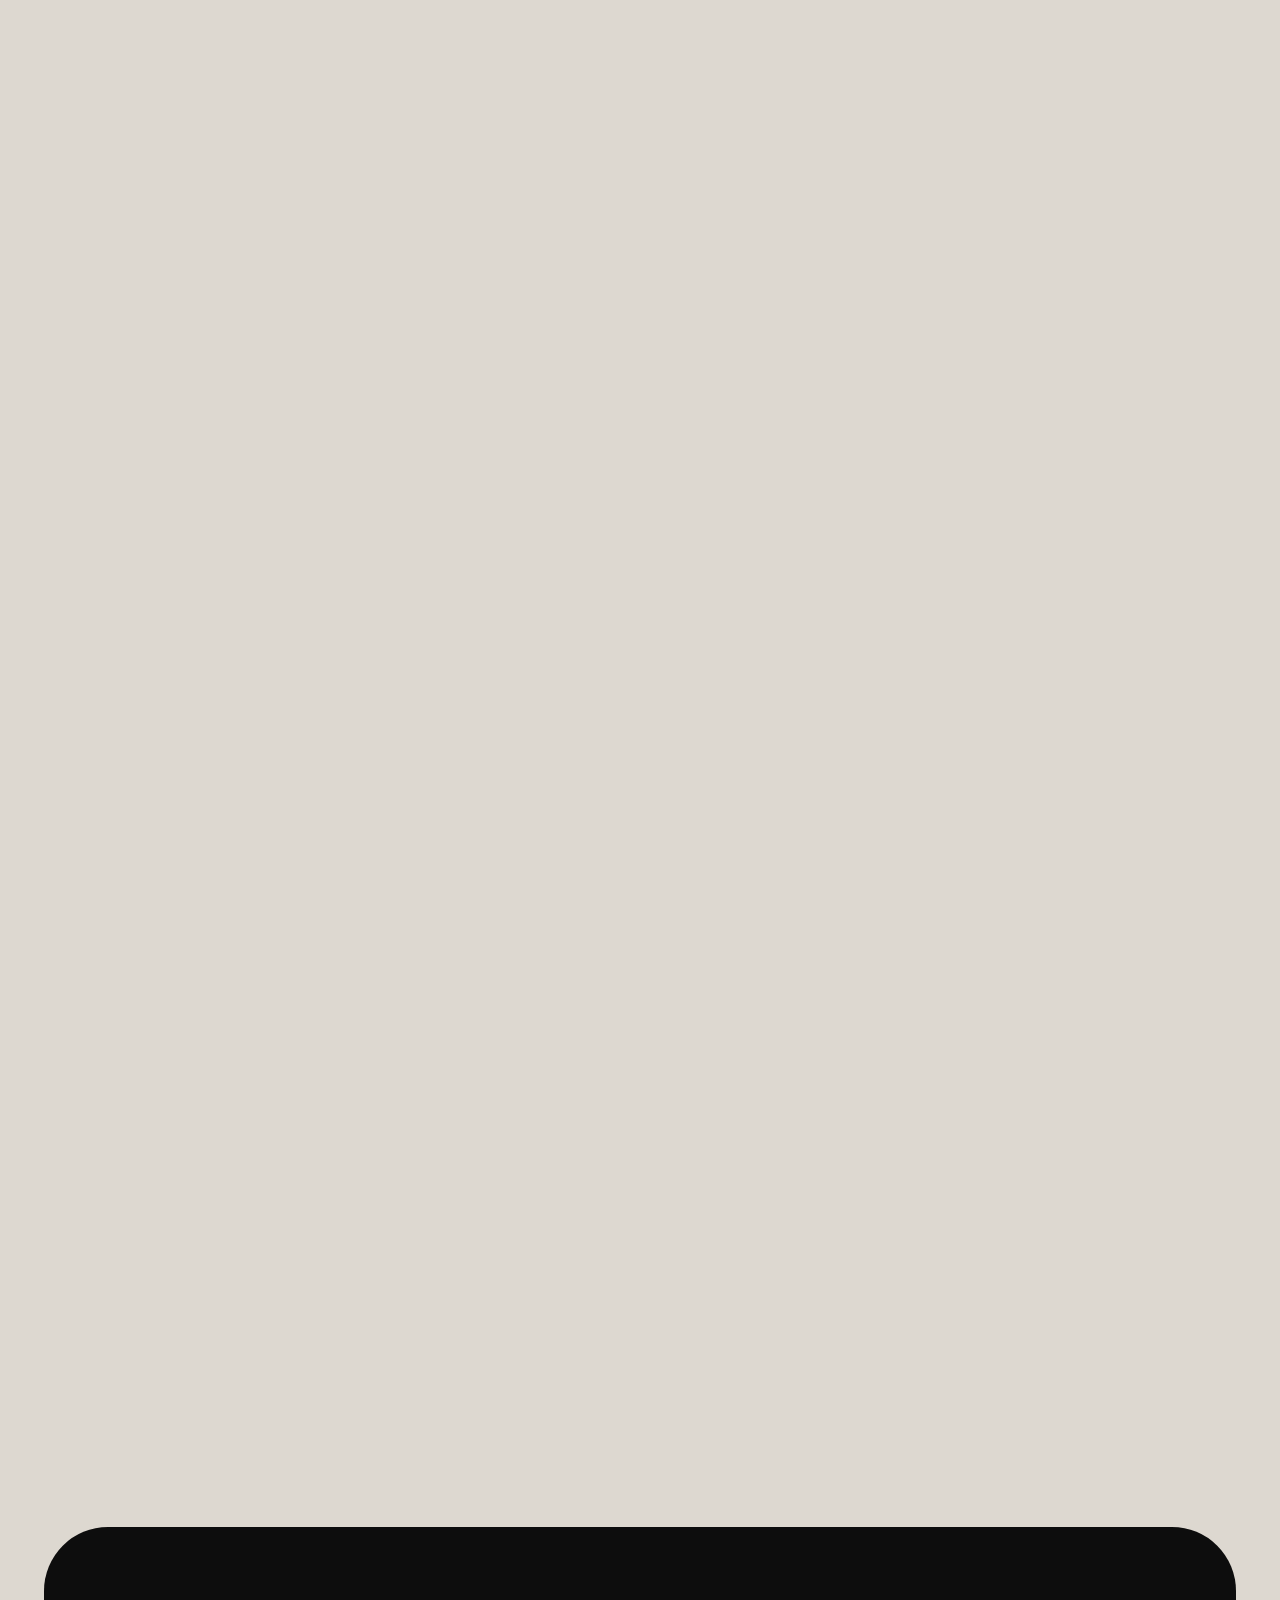
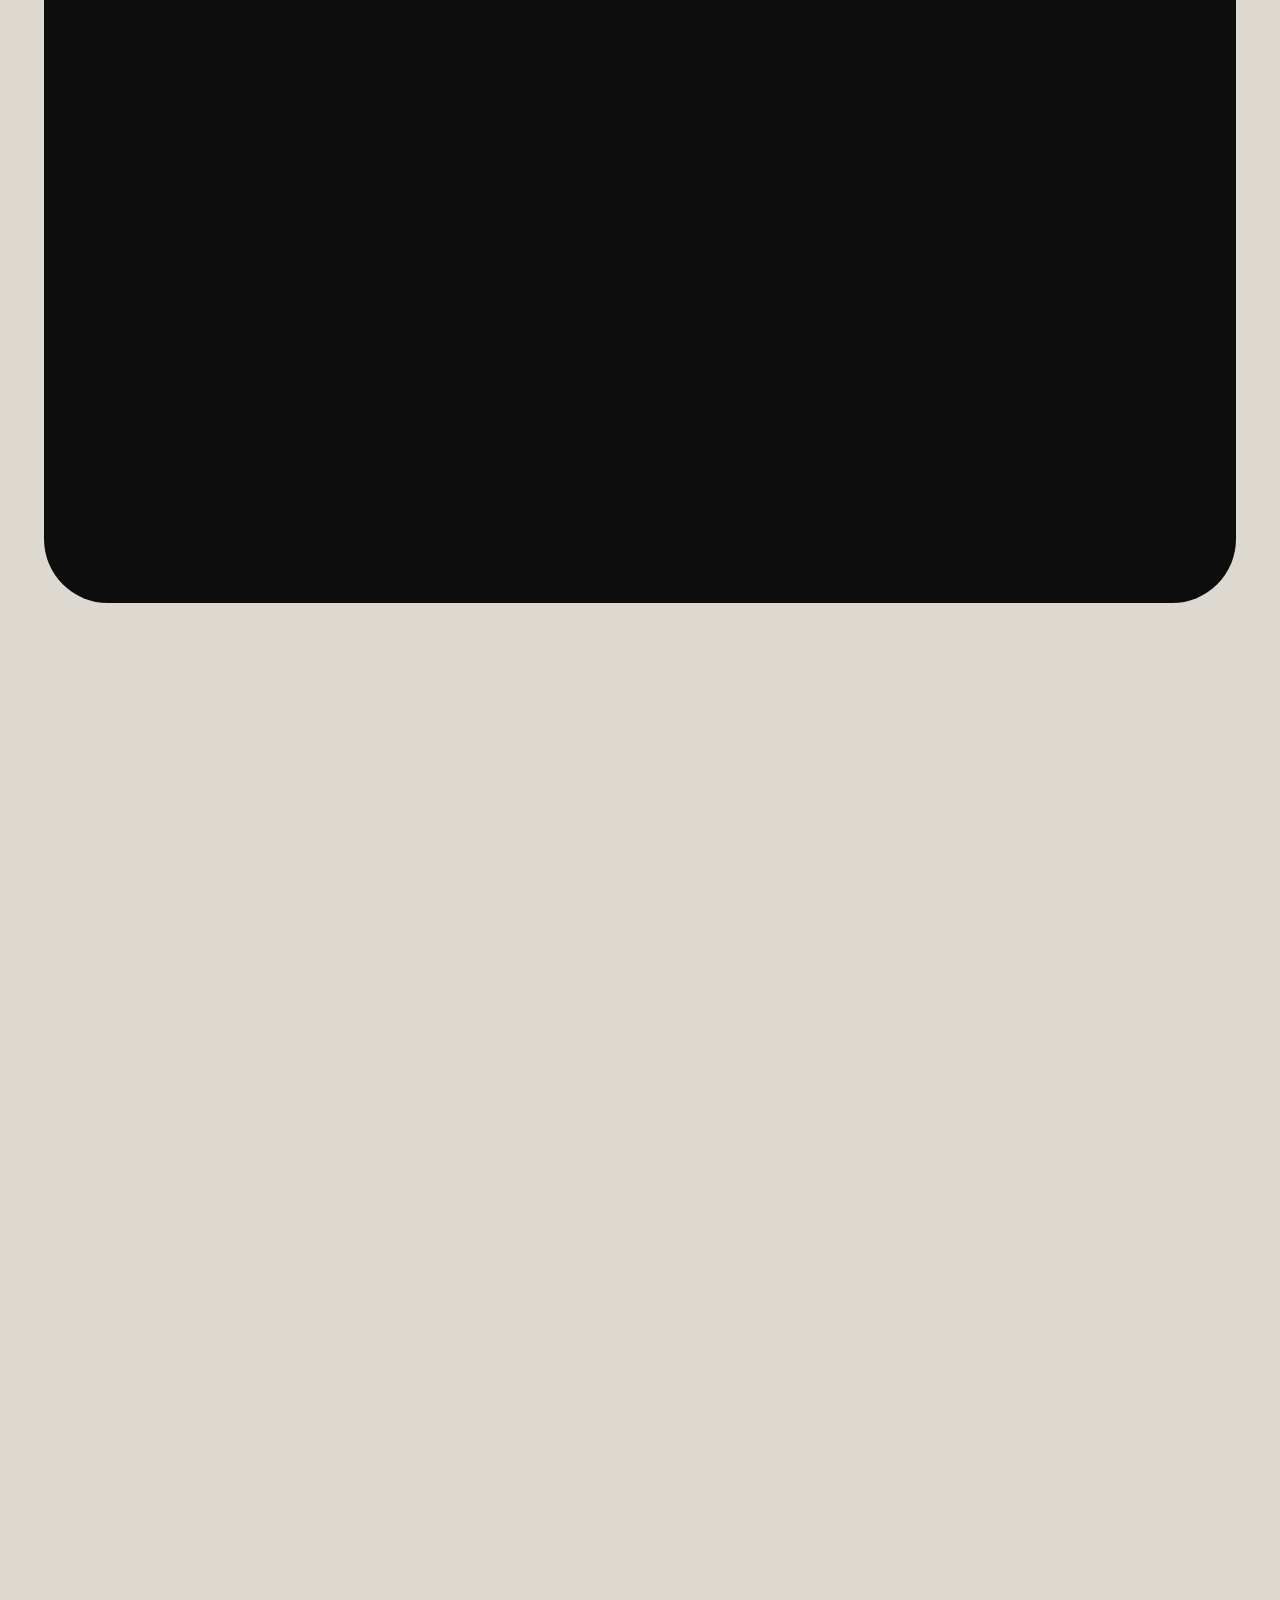
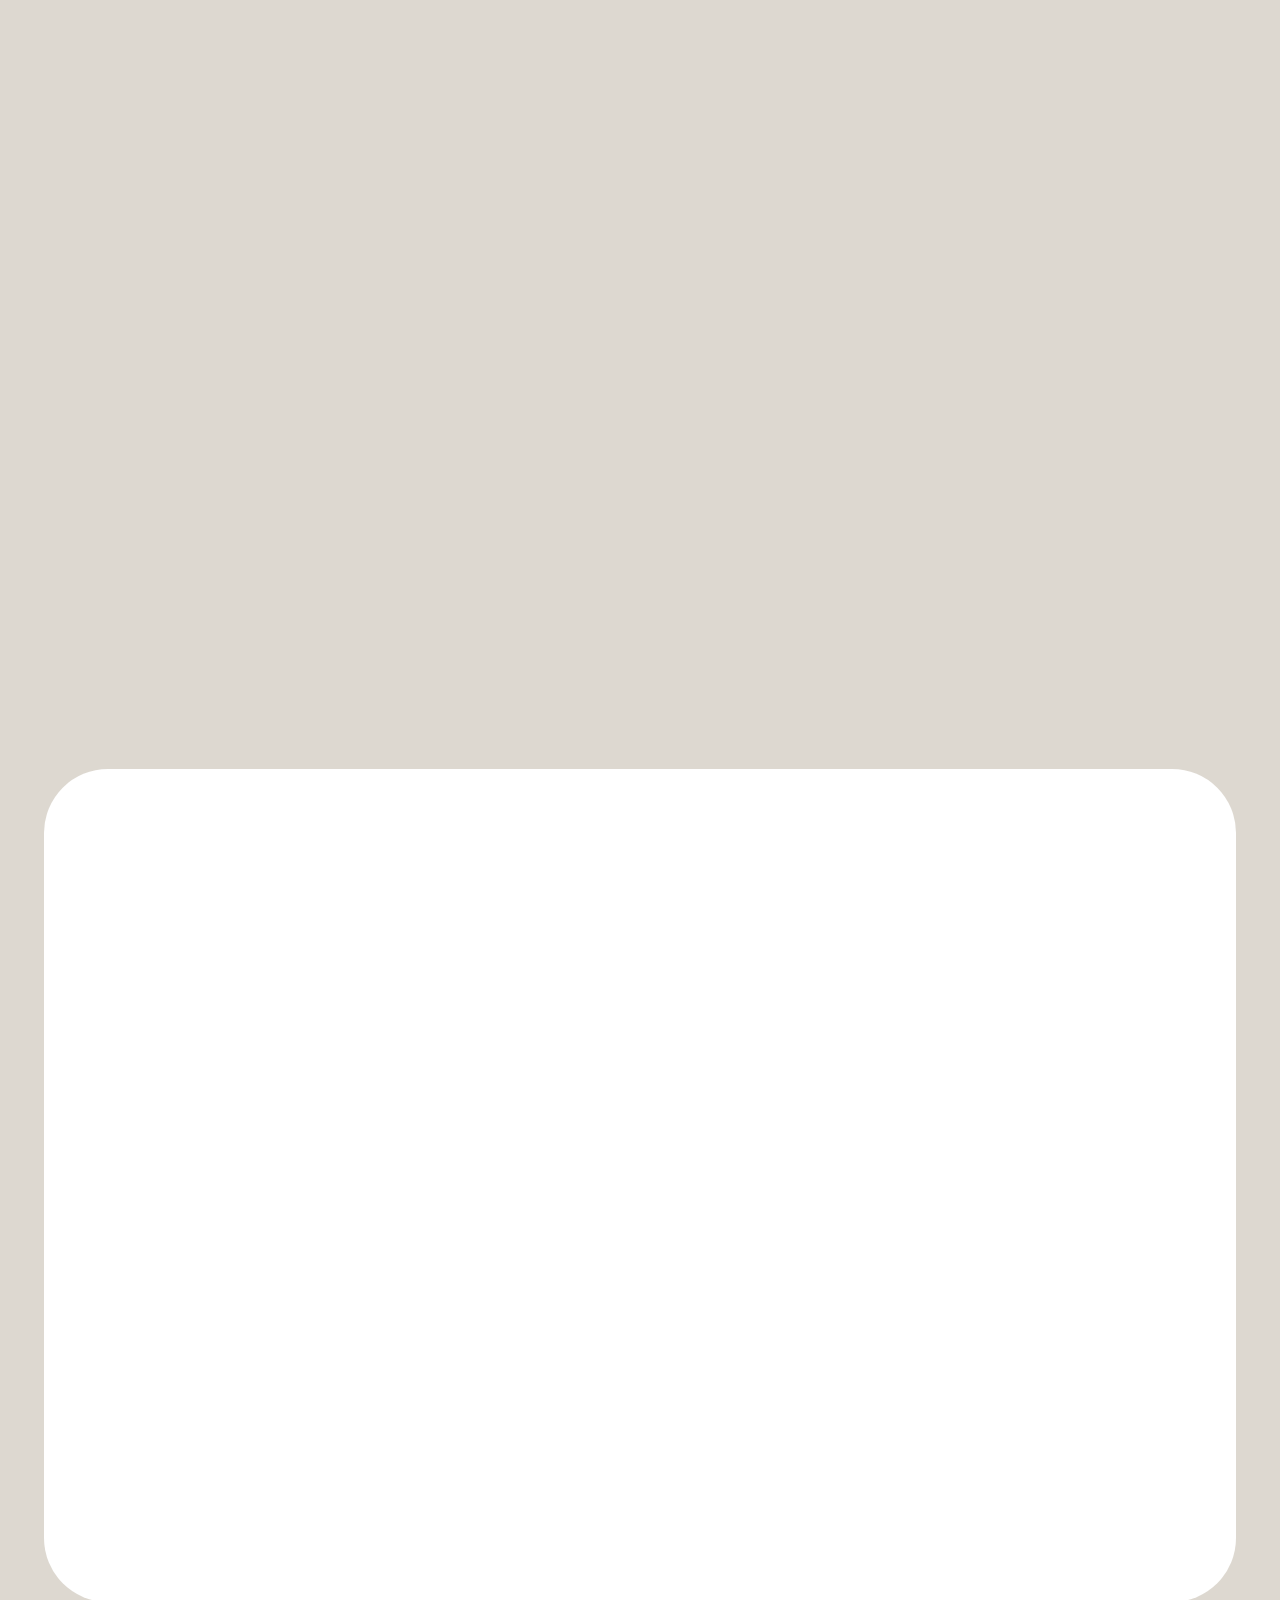
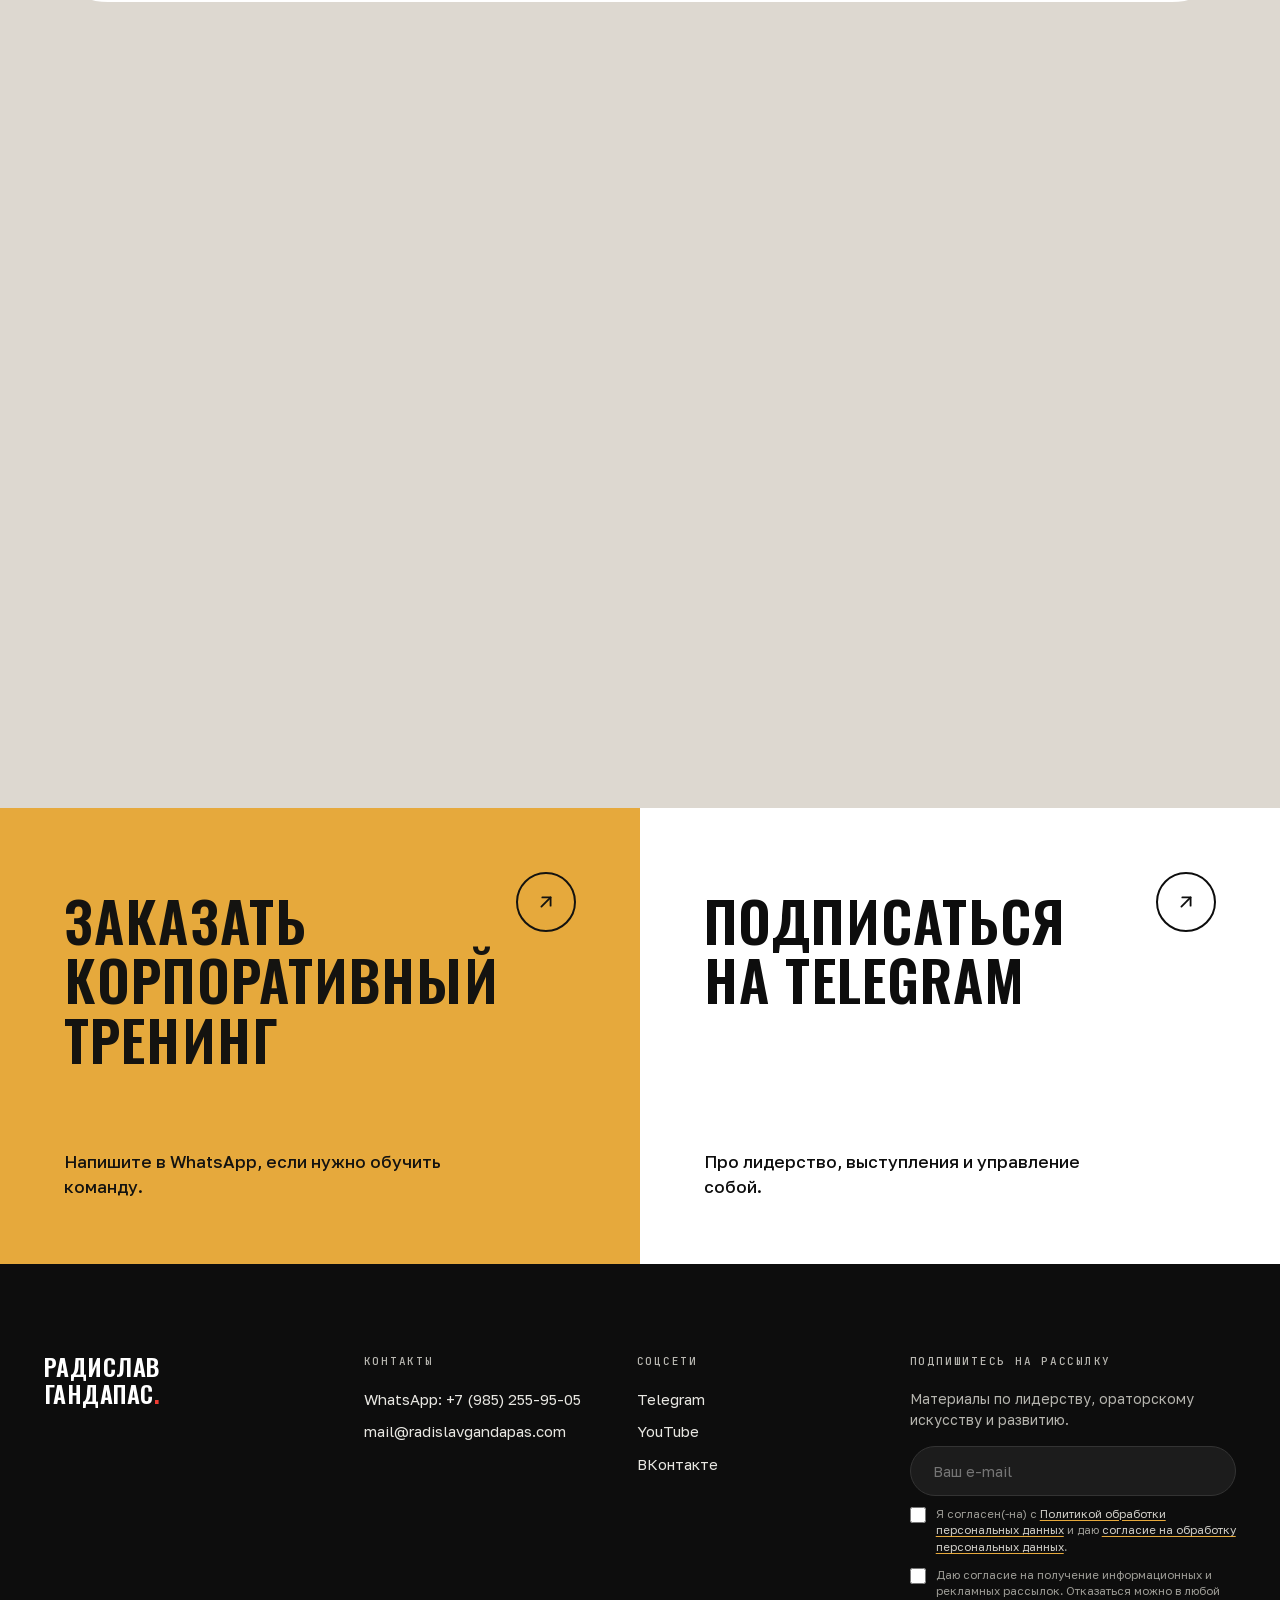
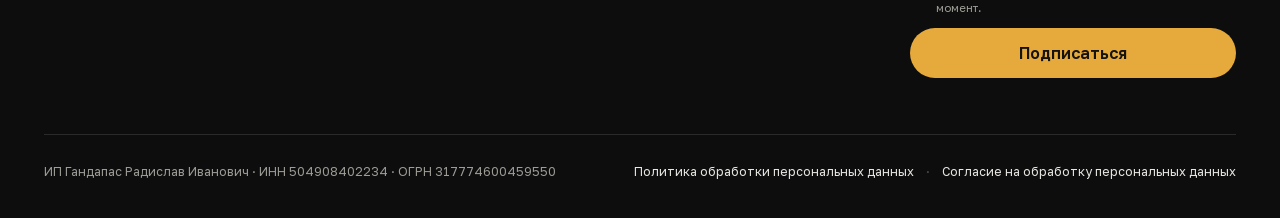
==== commit 641769ce: "Автообновление выпусков подкаста и фильмов" ====
--- a/index.html
+++ b/index.html
@@ -347,9 +347,9 @@
 <p class="big">Документальное кино — моя страсть, а идею этого сериала я вынашивал семь лет. «Здесь жил великий…» — про дома и квартиры великих: где они мечтали и работали, любили и страдали, задумывали свои свершения. Я ищу то, что сделало этих людей великими, и то, что каждый из нас может перенести в собственную жизнь.</p>
 <div class="vidgrid" id="films-grid">
 <!-- FILMS:START — генерируется автоматически из плейлиста (.github/scripts/update_playlists.py), вручную не редактировать -->
-<a class="vcard" href="https://www.youtube.com/watch?v=bIYXFaIRaCY" target="_blank" rel="noopener"><span class="imgph imgph--169 imgph--filled"><img src="assets/img/films/film1.webp" width="480" height="270" alt="Булгаков. Любимец Сталина, поклонник Гоголя и гений слова | «Здесь жил великий…»" loading="lazy" decoding="async"></span><span class="vcard-cap">Булгаков. Любимец Сталина, поклонник Гоголя и гений слова | «Здесь жил великий…»</span><span class="vcard-views">151 тыс. просмотров</span></a>
-<a class="vcard" href="https://www.youtube.com/watch?v=G6HQjfRBgaU" target="_blank" rel="noopener"><span class="imgph imgph--169 imgph--filled"><img src="assets/img/films/film2.webp" width="480" height="270" alt="Чехов. Как талант и дисциплина создали гения | «Здесь жил великий…»" loading="lazy" decoding="async"></span><span class="vcard-cap">Чехов. Как талант и дисциплина создали гения | «Здесь жил великий…»</span><span class="vcard-views">170 тыс. просмотров</span></a>
-<a class="vcard" href="https://www.youtube.com/watch?v=nU0PX9k_8g4" target="_blank" rel="noopener"><span class="imgph imgph--169 imgph--filled"><img src="assets/img/films/film3.webp" width="480" height="270" alt="Гоголь. Секреты эффективности: жизнь, творчество и лайфхаки гения | «Здесь жил великий…»" loading="lazy" decoding="async"></span><span class="vcard-cap">Гоголь. Секреты эффективности: жизнь, творчество и лайфхаки гения | «Здесь жил великий…»</span><span class="vcard-views">143 тыс. просмотров</span></a>
+<a class="vcard" href="https://www.youtube.com/watch?v=LWSlXP5i8-c" target="_blank" rel="noopener"><span class="imgph imgph--169 imgph--filled"><img src="assets/img/films/film1.webp" width="480" height="270" alt="РАЗВИТИЕ КОСМОНАВТИКИ. Сергей Королёв | Документальный фильм Радислава Гандапаса" loading="lazy" decoding="async"></span><span class="vcard-cap">РАЗВИТИЕ КОСМОНАВТИКИ. Сергей Королёв | Документальный фильм Радислава Гандапаса</span></a>
+<a class="vcard" href="https://www.youtube.com/watch?v=WEdBCNrzmtQ" target="_blank" rel="noopener"><span class="imgph imgph--169 imgph--filled"><img src="assets/img/films/film2.webp" width="480" height="270" alt="Как жил и работал великий Лев Толстой. Правила и принципы | Документальный фильм Радислава Гандапаса" loading="lazy" decoding="async"></span><span class="vcard-cap">Как жил и работал великий Лев Толстой. Правила и принципы | Документальный фильм Радислава Гандапаса</span></a>
+<a class="vcard" href="https://www.youtube.com/watch?v=nU0PX9k_8g4" target="_blank" rel="noopener"><span class="imgph imgph--169 imgph--filled"><img src="assets/img/films/film3.webp" width="480" height="270" alt="Гоголь. Секреты эффективности: жизнь, творчество и лайфхаки гения | «Здесь жил великий…»" loading="lazy" decoding="async"></span><span class="vcard-cap">Гоголь. Секреты эффективности: жизнь, творчество и лайфхаки гения | «Здесь жил великий…»</span></a>
 <!-- FILMS:END -->
 </div>
 <div class="rowcta"><a class="btn btn-ghost" href="https://youtube.com/playlist?list=PLHkpyDUzliZf0yyXypIbe6gSuLzmLsEaw" target="_blank" rel="noopener">Смотреть плейлист</a></div>
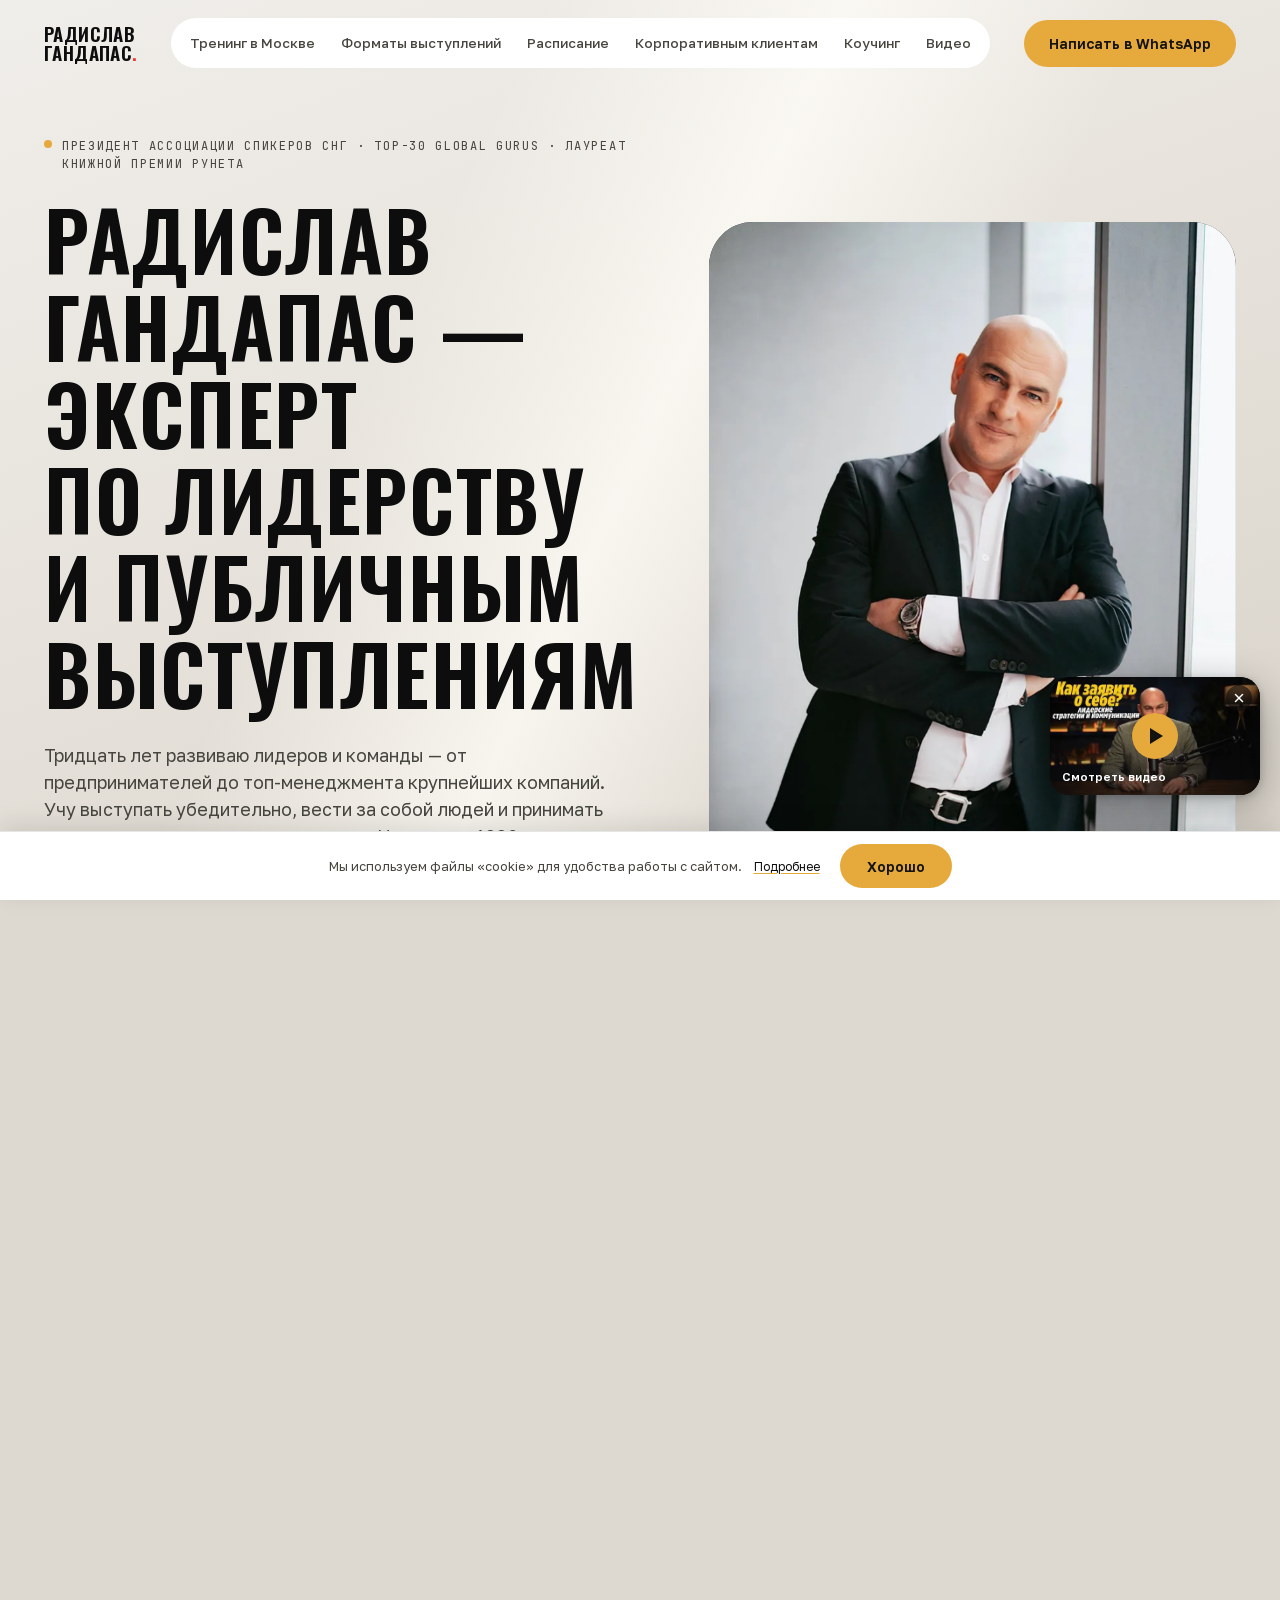
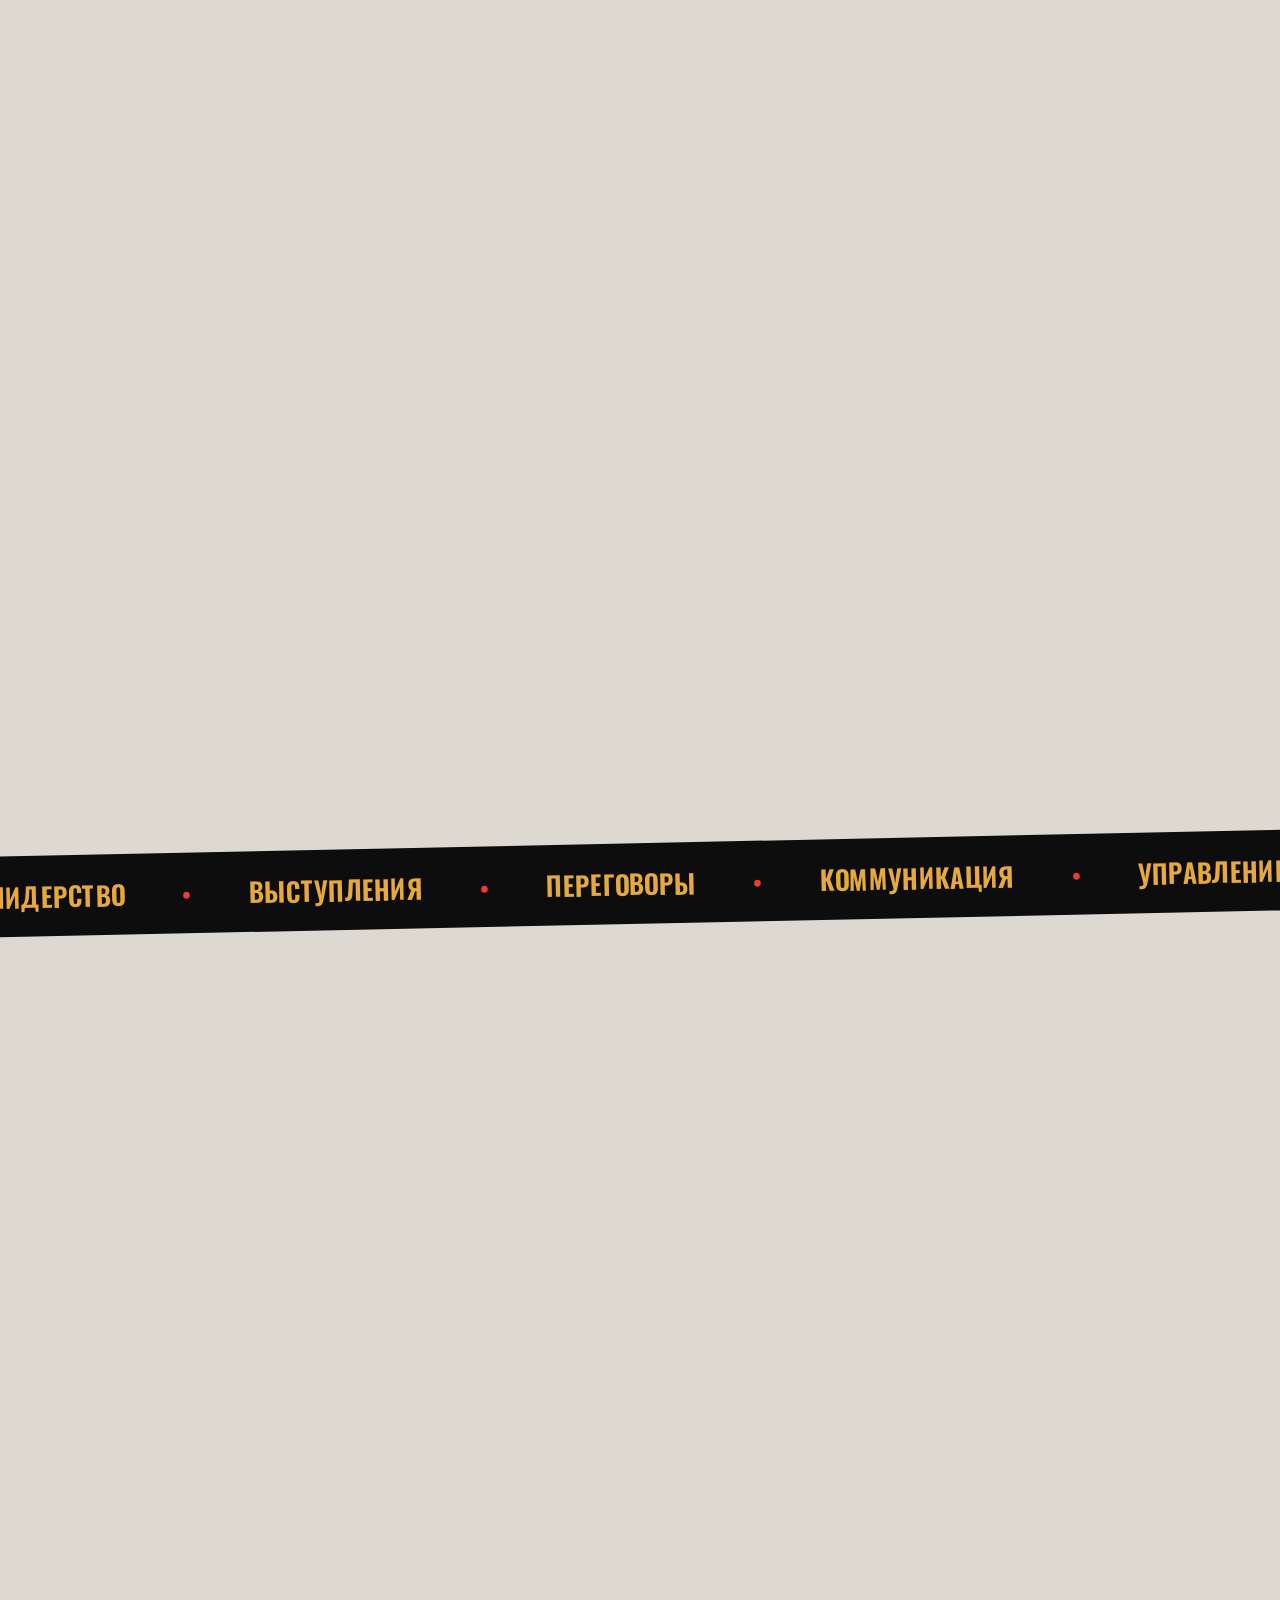
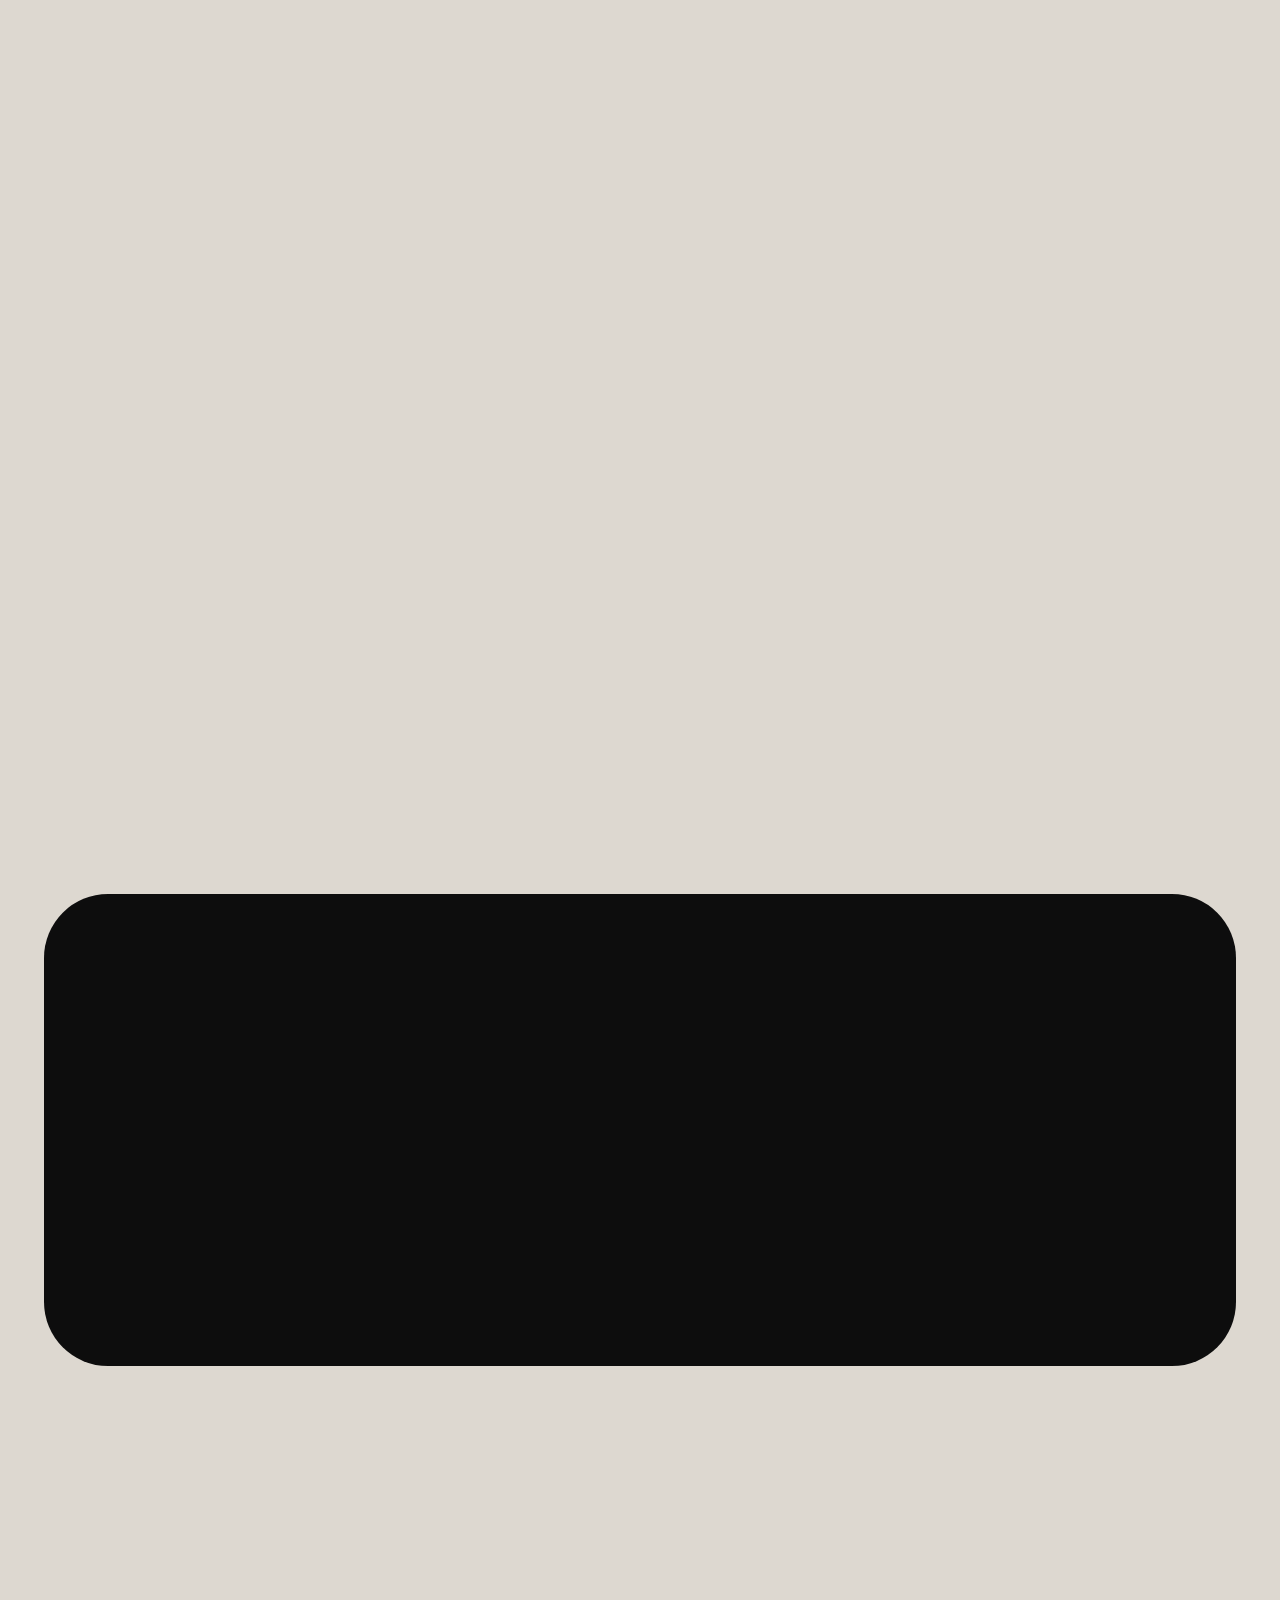
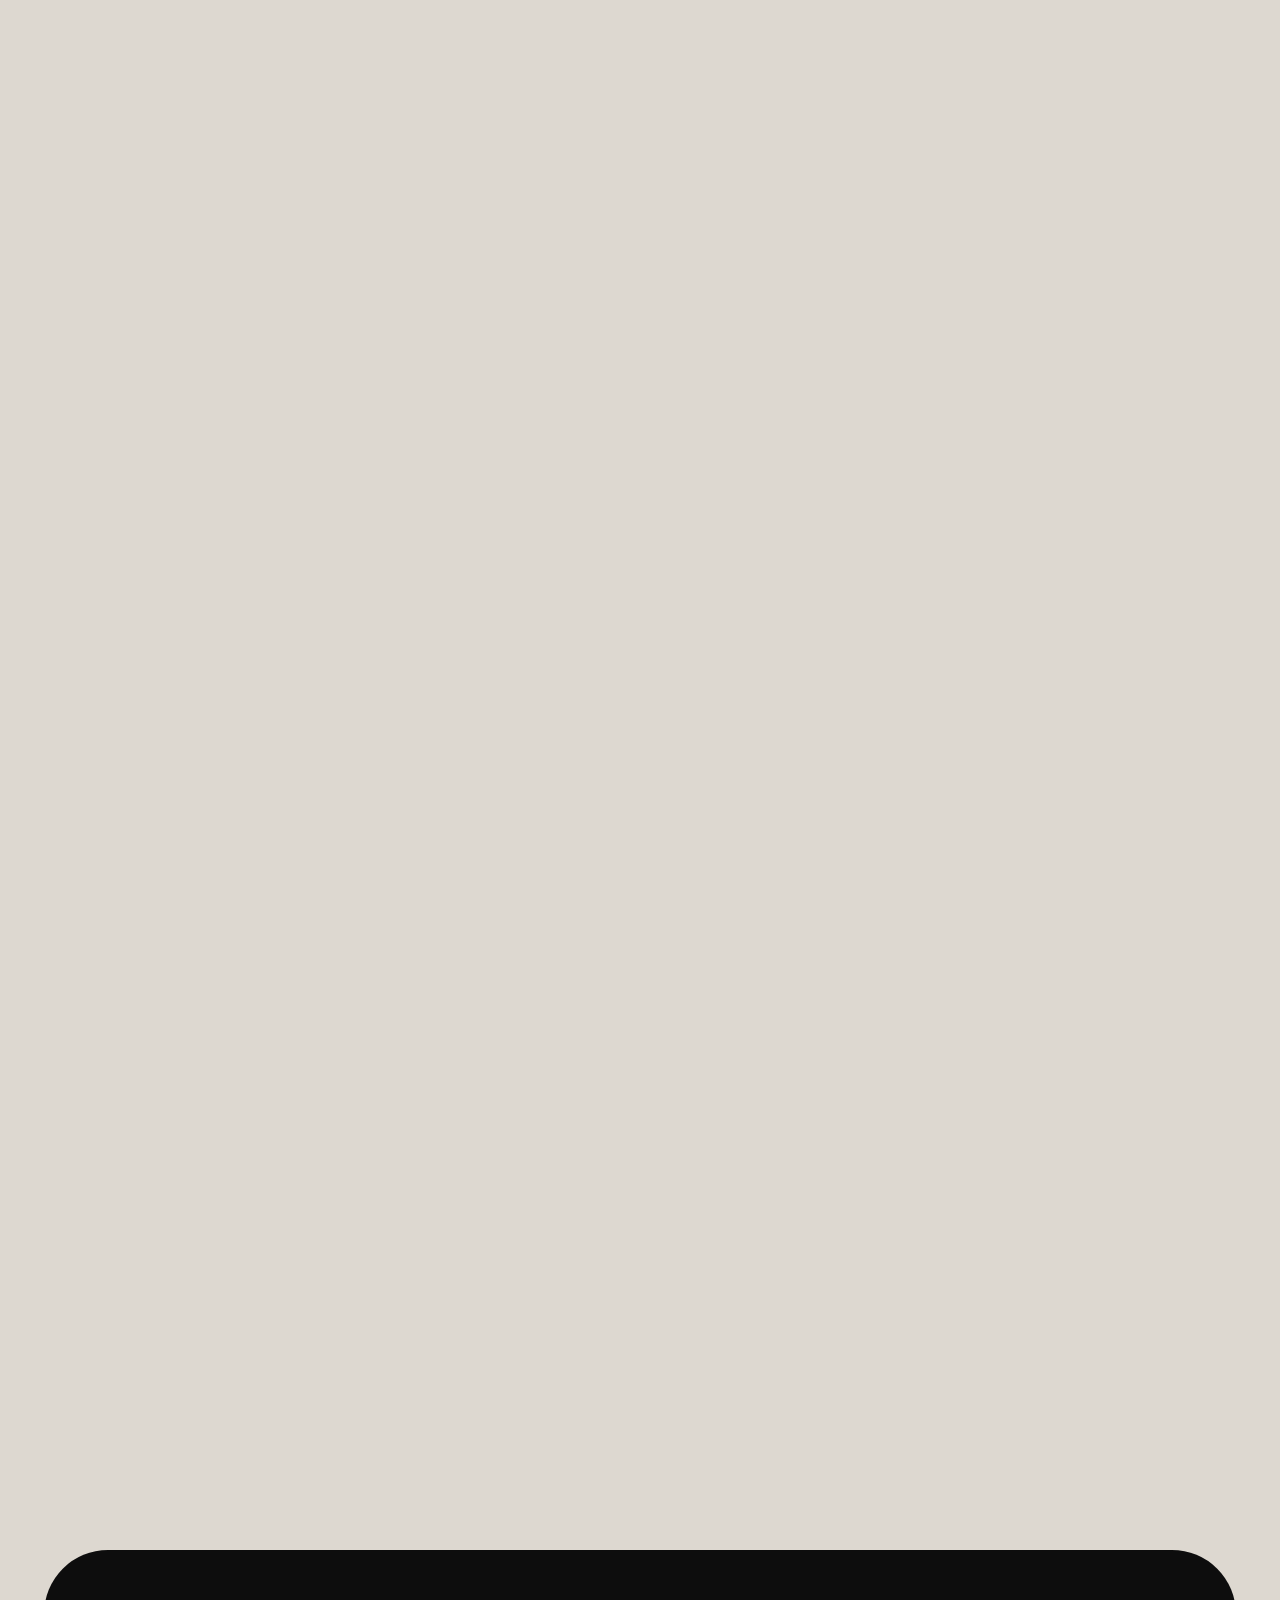
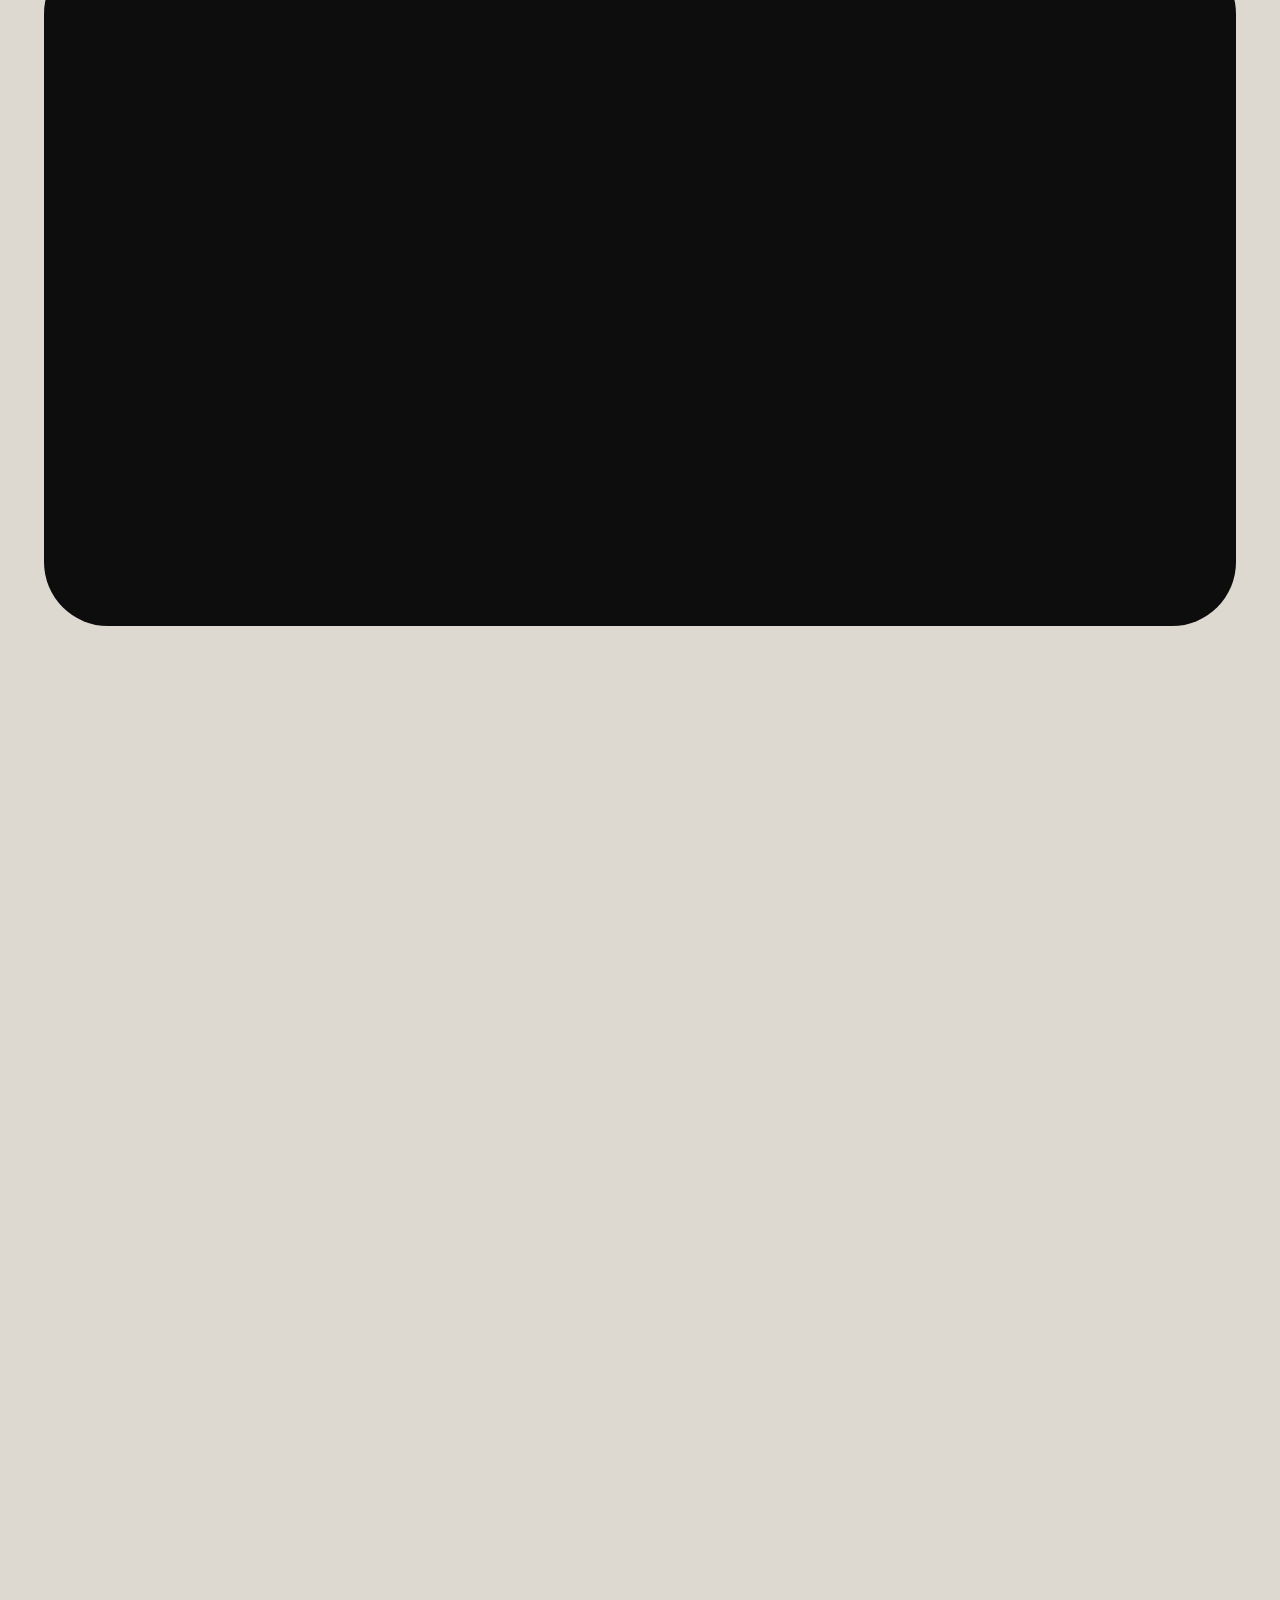
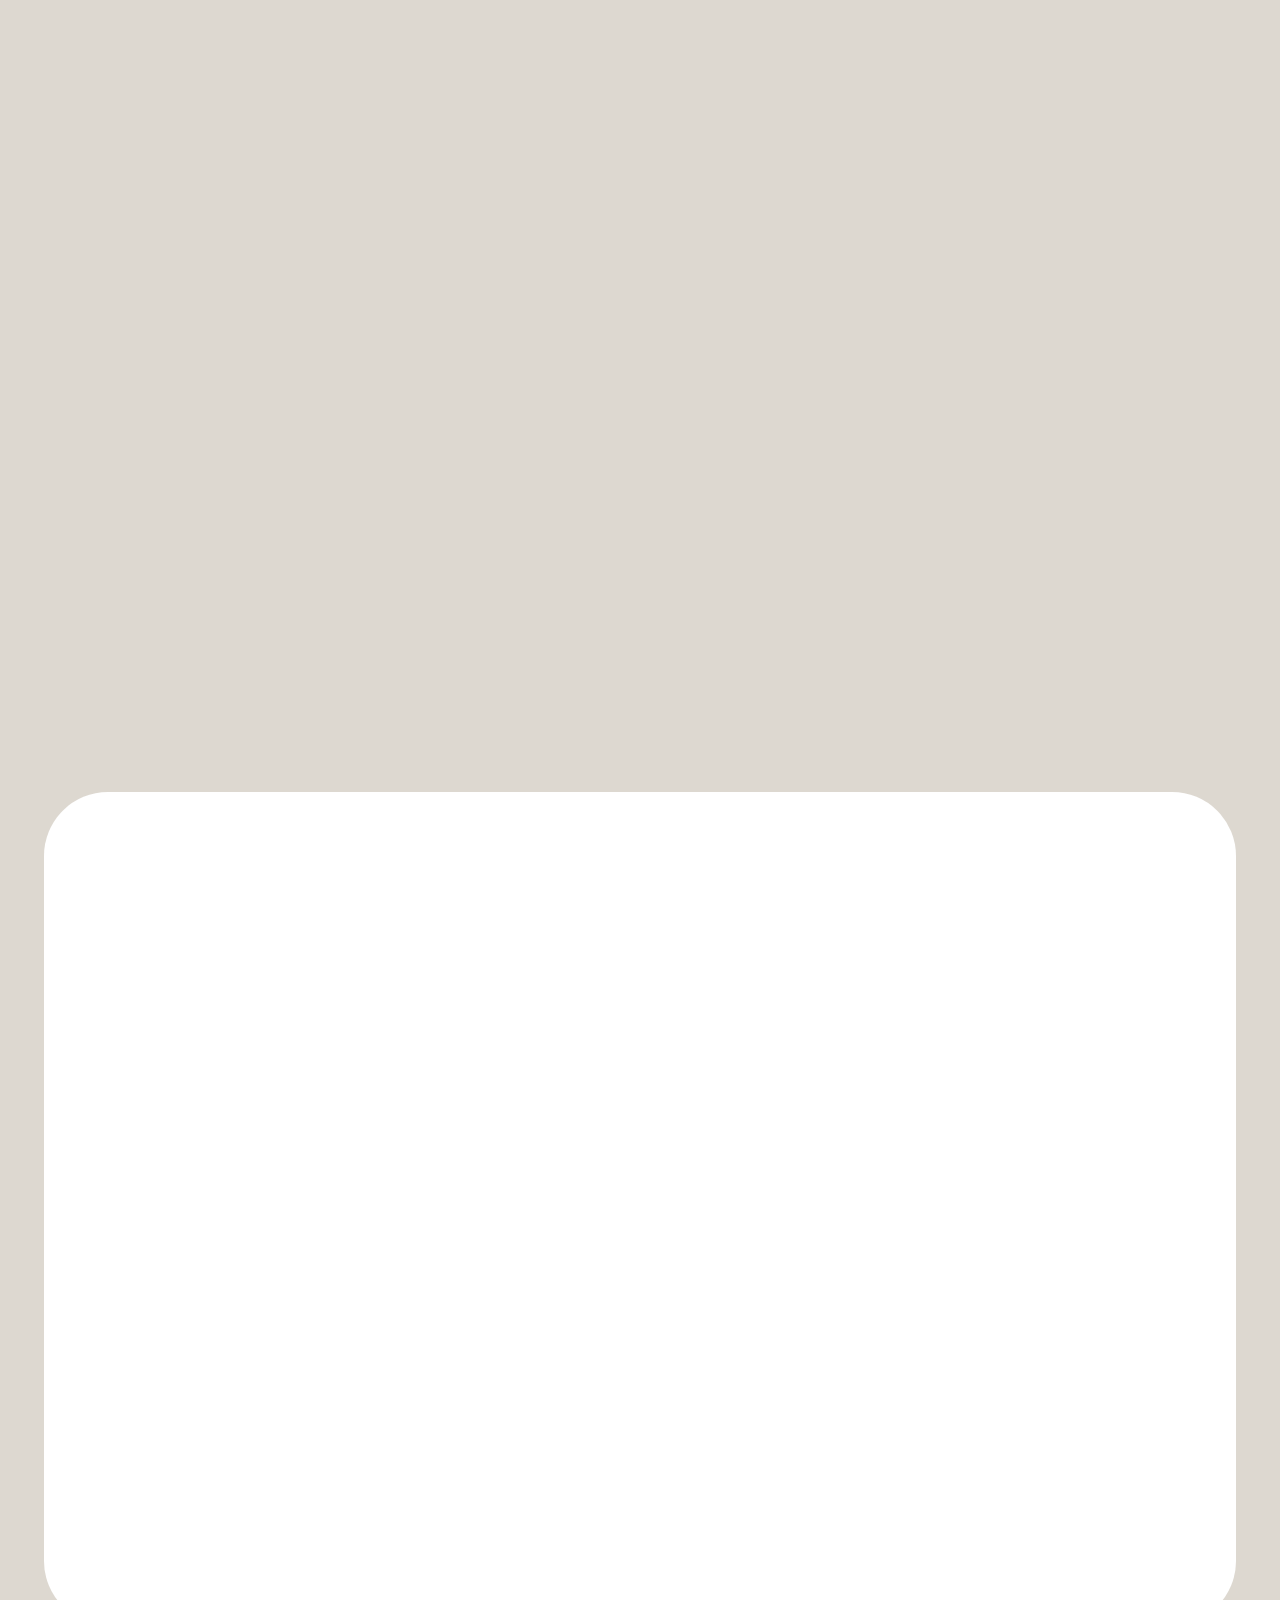
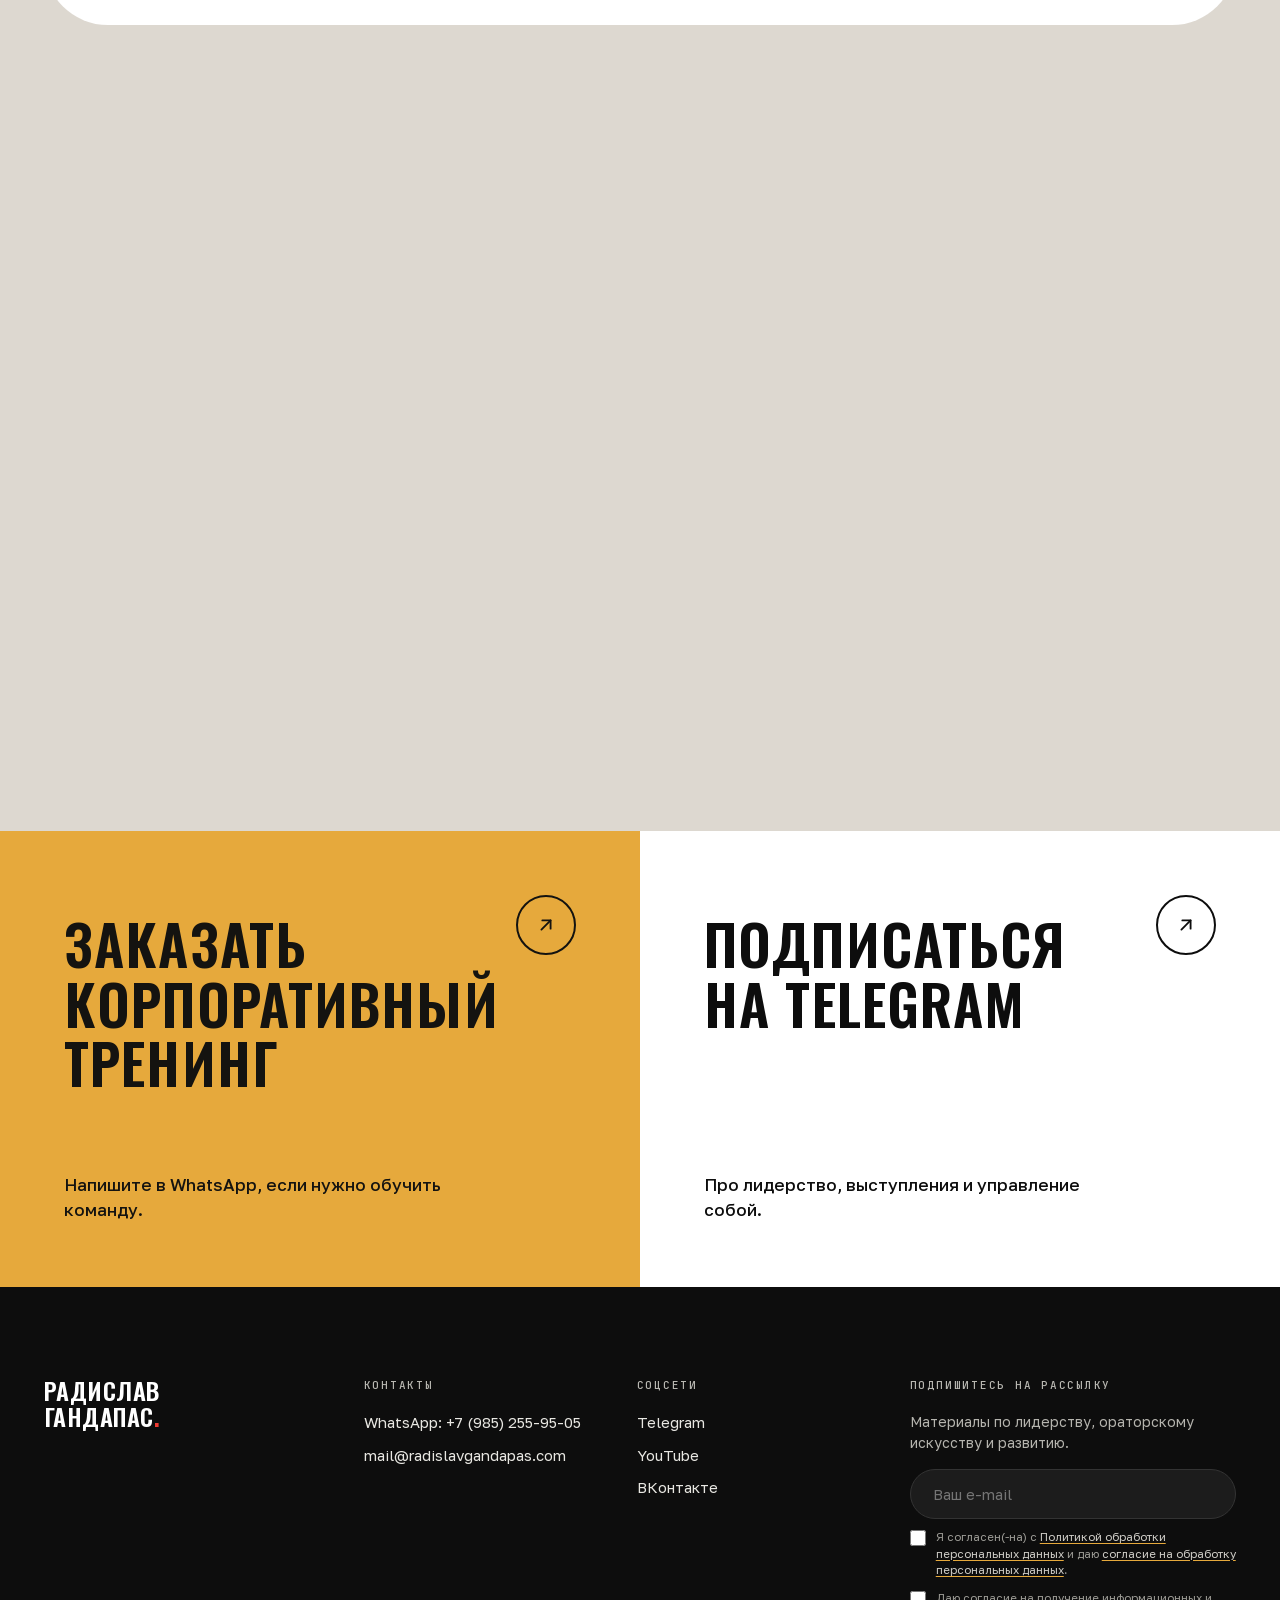
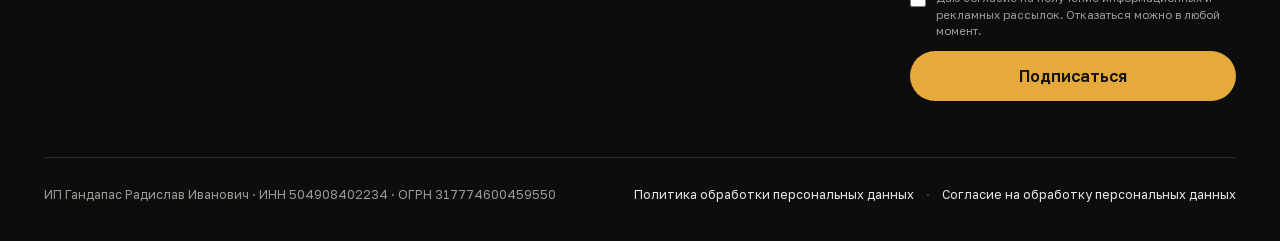
==== commit c4b2ed95: "Автообновление выпусков подкаста и фильмов" ====
--- a/index.html
+++ b/index.html
@@ -332,9 +332,9 @@
 <div class="plat"><a href="https://youtube.com/@radislavgandapas" target="_blank" rel="noopener">YouTube</a><a href="https://rutube.ru/channel/47121911/" target="_blank" rel="noopener">RuTube</a><a href="https://vkvideo.ru/@radislavgandapas_vk" target="_blank" rel="noopener">VK Видео</a></div>
 <div class="vidgrid" id="podcast-grid">
 <!-- PODCAST:START — генерируется автоматически из плейлиста (.github/scripts/update_playlists.py), вручную не редактировать -->
-<a class="vcard" href="https://www.youtube.com/watch?v=SV7Ipy8LHEM" target="_blank" rel="noopener"><span class="imgph imgph--169 imgph--filled"><img src="assets/img/podcast/ep1.webp" width="480" height="270" alt="КАК НАЙТИ СВОЮ СИЛЬНУЮ СТОРОНУ И СТАТЬ УСПЕШНЫМ? РАДИСЛАВ ГАНДАПАС X МАРГУЛАН СЕЙСЕМБАЕВ | ПОДКАСТ" loading="lazy" decoding="async"></span><span class="vcard-cap">КАК НАЙТИ СВОЮ СИЛЬНУЮ СТОРОНУ И СТАТЬ УСПЕШНЫМ? РАДИСЛАВ ГАНДАПАС X МАРГУЛАН СЕЙСЕМБАЕВ | ПОДКАСТ</span></a>
-<a class="vcard" href="https://www.youtube.com/watch?v=lBoKFWBh_XQ" target="_blank" rel="noopener"><span class="imgph imgph--169 imgph--filled"><img src="assets/img/podcast/ep2.webp" width="480" height="270" alt="БЕЗ ЧЕГО НЕ ПОСТРОИТЬ УСПЕШНЫЙ БИЗНЕС В ЭТОМ ГОДУ? РАДИСЛАВ ГАНДАПАС X ОЛЕГ ТОРБОСОВ | ПОДКАСТ" loading="lazy" decoding="async"></span><span class="vcard-cap">БЕЗ ЧЕГО НЕ ПОСТРОИТЬ УСПЕШНЫЙ БИЗНЕС В ЭТОМ ГОДУ? РАДИСЛАВ ГАНДАПАС X ОЛЕГ ТОРБОСОВ | ПОДКАСТ</span></a>
-<a class="vcard" href="https://www.youtube.com/watch?v=JFW_Du4Eu3s" target="_blank" rel="noopener"><span class="imgph imgph--169 imgph--filled"><img src="assets/img/podcast/ep3.webp" width="480" height="270" alt="КАК ЭФФЕКТИВНО ВЕСТИ БИЗНЕС. ФОРМУЛА УСПЕХА «МОСКВА-СИТИ» | РАДИСЛАВ ГАНДАПАС X СЕРГЕЙ ПОЛОНСКИЙ" loading="lazy" decoding="async"></span><span class="vcard-cap">КАК ЭФФЕКТИВНО ВЕСТИ БИЗНЕС. ФОРМУЛА УСПЕХА «МОСКВА-СИТИ» | РАДИСЛАВ ГАНДАПАС X СЕРГЕЙ ПОЛОНСКИЙ</span></a>
+<a class="vcard" href="https://www.youtube.com/watch?v=3ZPbuPteCPo" target="_blank" rel="noopener"><span class="imgph imgph--169 imgph--filled"><img src="assets/img/podcast/ep1.webp" width="480" height="270" alt="Кто главный в семье? | Гандапас х Бартон" loading="lazy" decoding="async"></span><span class="vcard-cap">Кто главный в семье? | Гандапас х Бартон</span><span class="vcard-views">12 тыс. просмотров</span></a>
+<a class="vcard" href="https://www.youtube.com/watch?v=c4AytP6byGg" target="_blank" rel="noopener"><span class="imgph imgph--169 imgph--filled"><img src="assets/img/podcast/ep2.webp" width="480" height="270" alt="Как открыть 150 салонов красоты и не сойти с ума | Гандапас х Стоянов" loading="lazy" decoding="async"></span><span class="vcard-cap">Как открыть 150 салонов красоты и не сойти с ума | Гандапас х Стоянов</span><span class="vcard-views">9,3 тыс. просмотров</span></a>
+<a class="vcard" href="https://www.youtube.com/watch?v=3koY934gD88" target="_blank" rel="noopener"><span class="imgph imgph--169 imgph--filled"><img src="assets/img/podcast/ep3.webp" width="480" height="270" alt="За рамками кабинета: Москва и госслужба | Гандапас х Филиппов" loading="lazy" decoding="async"></span><span class="vcard-cap">За рамками кабинета: Москва и госслужба | Гандапас х Филиппов</span><span class="vcard-views">117 тыс. просмотров</span></a>
 <!-- PODCAST:END -->
 </div>
 <!-- Ссылка появится, когда сторона Радислава создаст Яндекс.Форму -->
@@ -347,9 +347,9 @@
 <p class="big">Документальное кино — моя страсть, а идею этого сериала я вынашивал семь лет. «Здесь жил великий…» — про дома и квартиры великих: где они мечтали и работали, любили и страдали, задумывали свои свершения. Я ищу то, что сделало этих людей великими, и то, что каждый из нас может перенести в собственную жизнь.</p>
 <div class="vidgrid" id="films-grid">
 <!-- FILMS:START — генерируется автоматически из плейлиста (.github/scripts/update_playlists.py), вручную не редактировать -->
-<a class="vcard" href="https://www.youtube.com/watch?v=LWSlXP5i8-c" target="_blank" rel="noopener"><span class="imgph imgph--169 imgph--filled"><img src="assets/img/films/film1.webp" width="480" height="270" alt="РАЗВИТИЕ КОСМОНАВТИКИ. Сергей Королёв | Документальный фильм Радислава Гандапаса" loading="lazy" decoding="async"></span><span class="vcard-cap">РАЗВИТИЕ КОСМОНАВТИКИ. Сергей Королёв | Документальный фильм Радислава Гандапаса</span></a>
-<a class="vcard" href="https://www.youtube.com/watch?v=WEdBCNrzmtQ" target="_blank" rel="noopener"><span class="imgph imgph--169 imgph--filled"><img src="assets/img/films/film2.webp" width="480" height="270" alt="Как жил и работал великий Лев Толстой. Правила и принципы | Документальный фильм Радислава Гандапаса" loading="lazy" decoding="async"></span><span class="vcard-cap">Как жил и работал великий Лев Толстой. Правила и принципы | Документальный фильм Радислава Гандапаса</span></a>
-<a class="vcard" href="https://www.youtube.com/watch?v=nU0PX9k_8g4" target="_blank" rel="noopener"><span class="imgph imgph--169 imgph--filled"><img src="assets/img/films/film3.webp" width="480" height="270" alt="Гоголь. Секреты эффективности: жизнь, творчество и лайфхаки гения | «Здесь жил великий…»" loading="lazy" decoding="async"></span><span class="vcard-cap">Гоголь. Секреты эффективности: жизнь, творчество и лайфхаки гения | «Здесь жил великий…»</span></a>
+<a class="vcard" href="https://www.youtube.com/watch?v=bIYXFaIRaCY" target="_blank" rel="noopener"><span class="imgph imgph--169 imgph--filled"><img src="assets/img/films/film1.webp" width="480" height="270" alt="Булгаков. Любимец Сталина, поклонник Гоголя и гений слова | «Здесь жил великий…»" loading="lazy" decoding="async"></span><span class="vcard-cap">Булгаков. Любимец Сталина, поклонник Гоголя и гений слова | «Здесь жил великий…»</span><span class="vcard-views">151 тыс. просмотров</span></a>
+<a class="vcard" href="https://www.youtube.com/watch?v=G6HQjfRBgaU" target="_blank" rel="noopener"><span class="imgph imgph--169 imgph--filled"><img src="assets/img/films/film2.webp" width="480" height="270" alt="Чехов. Как талант и дисциплина создали гения | «Здесь жил великий…»" loading="lazy" decoding="async"></span><span class="vcard-cap">Чехов. Как талант и дисциплина создали гения | «Здесь жил великий…»</span><span class="vcard-views">170 тыс. просмотров</span></a>
+<a class="vcard" href="https://www.youtube.com/watch?v=nU0PX9k_8g4" target="_blank" rel="noopener"><span class="imgph imgph--169 imgph--filled"><img src="assets/img/films/film3.webp" width="480" height="270" alt="Гоголь. Секреты эффективности: жизнь, творчество и лайфхаки гения | «Здесь жил великий…»" loading="lazy" decoding="async"></span><span class="vcard-cap">Гоголь. Секреты эффективности: жизнь, творчество и лайфхаки гения | «Здесь жил великий…»</span><span class="vcard-views">143 тыс. просмотров</span></a>
 <!-- FILMS:END -->
 </div>
 <div class="rowcta"><a class="btn btn-ghost" href="https://youtube.com/playlist?list=PLHkpyDUzliZf0yyXypIbe6gSuLzmLsEaw" target="_blank" rel="noopener">Смотреть плейлист</a></div>
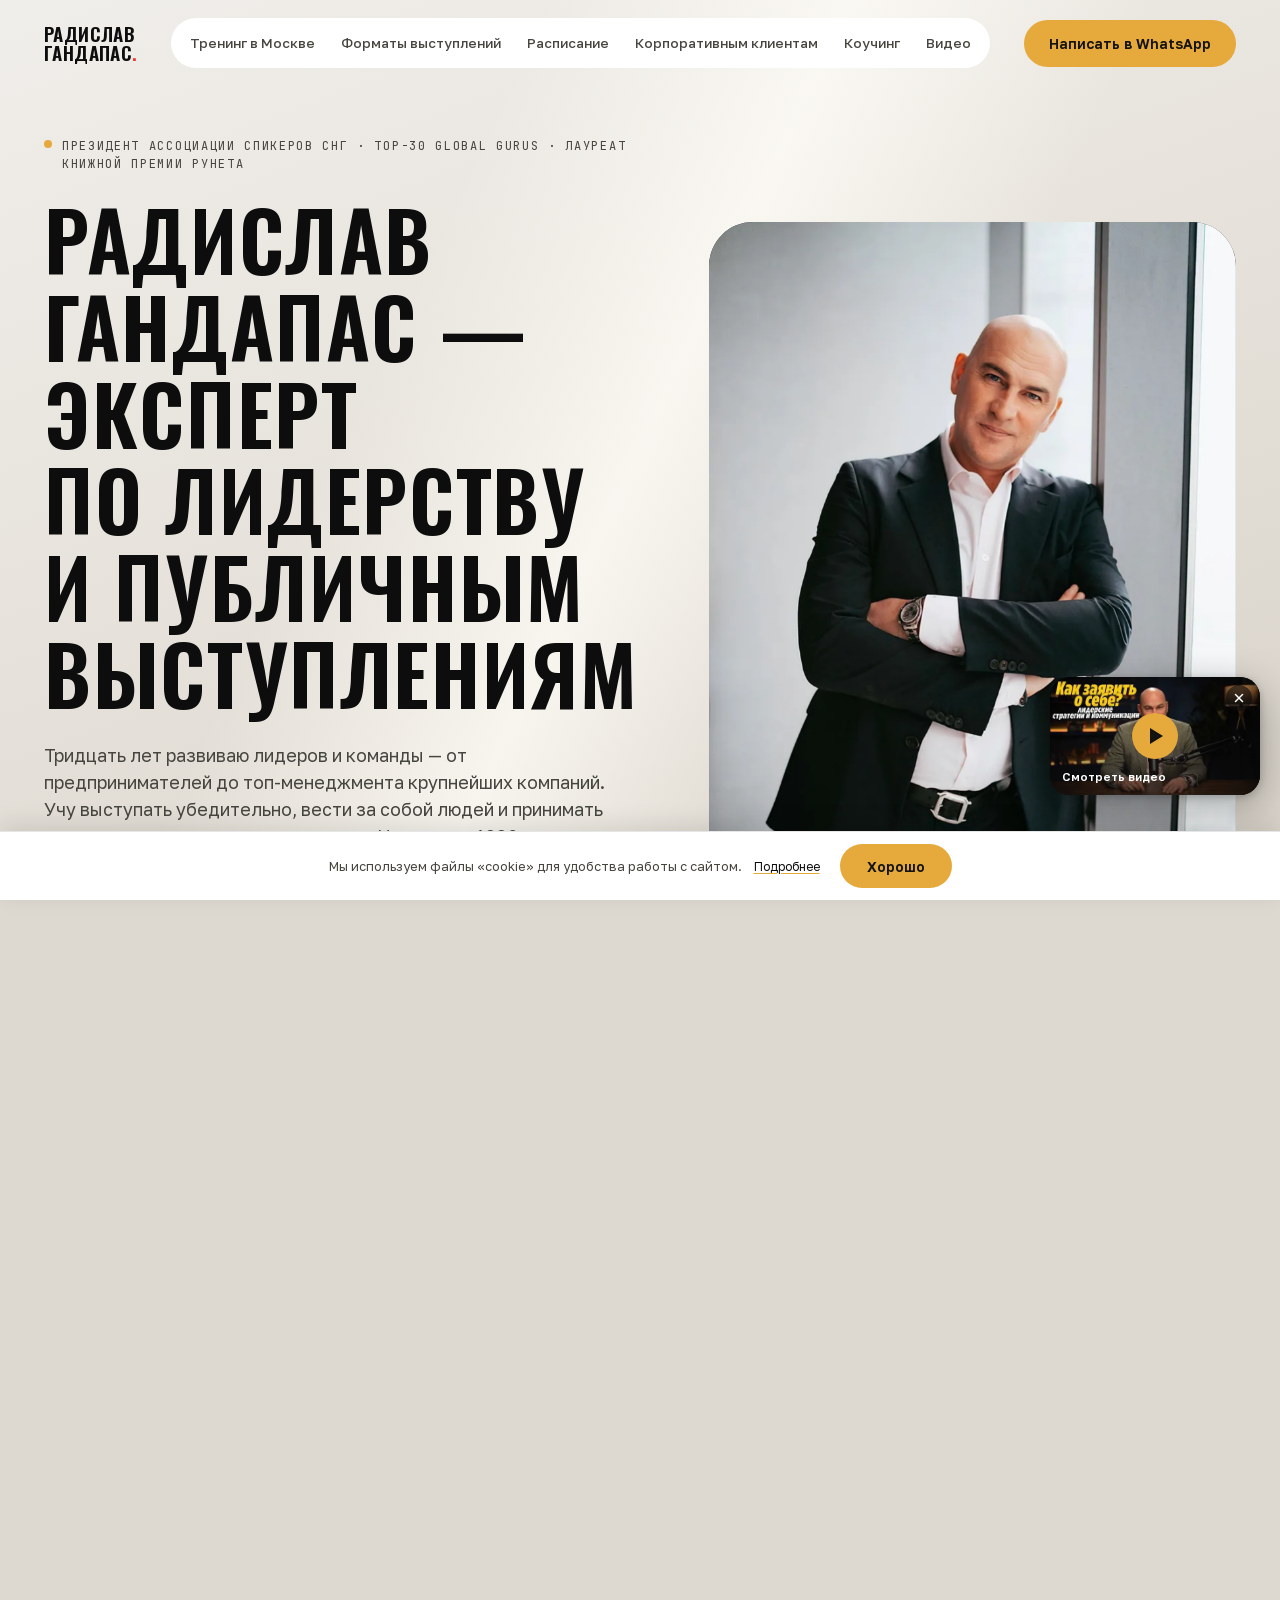
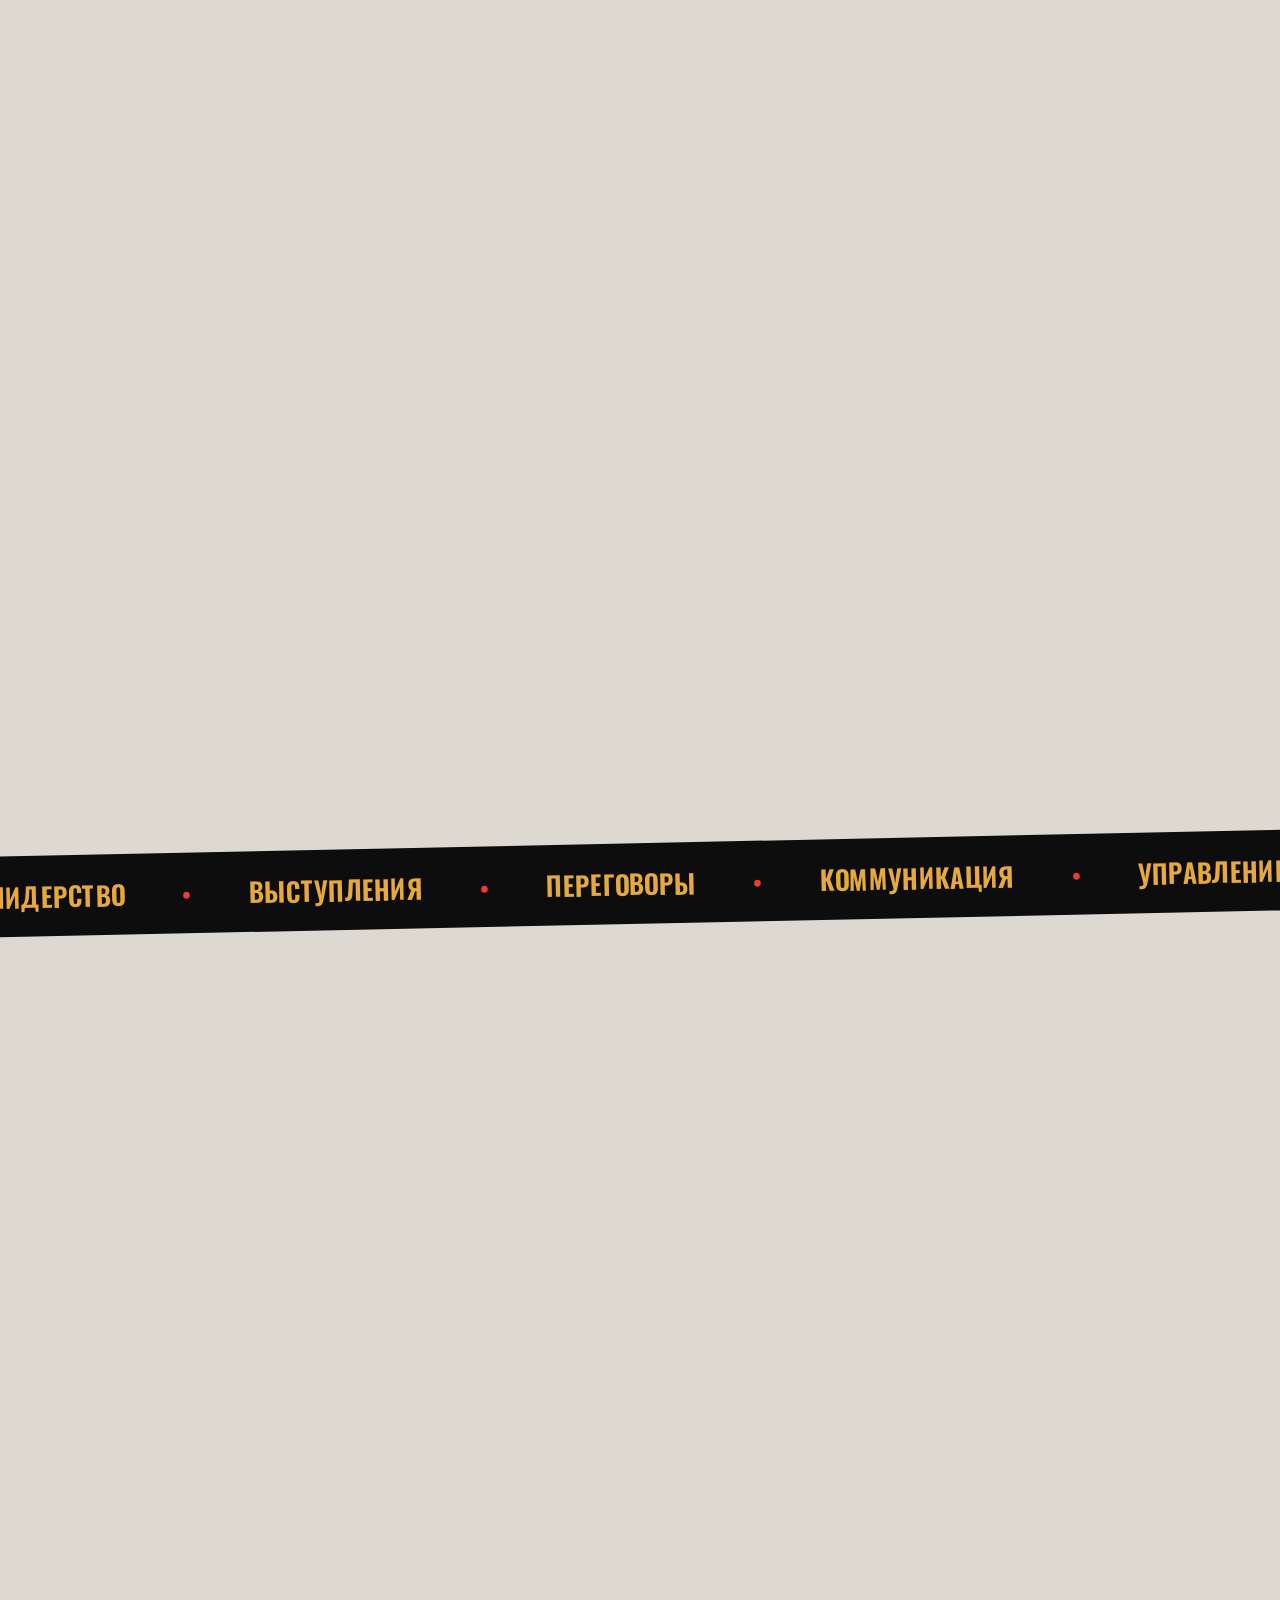
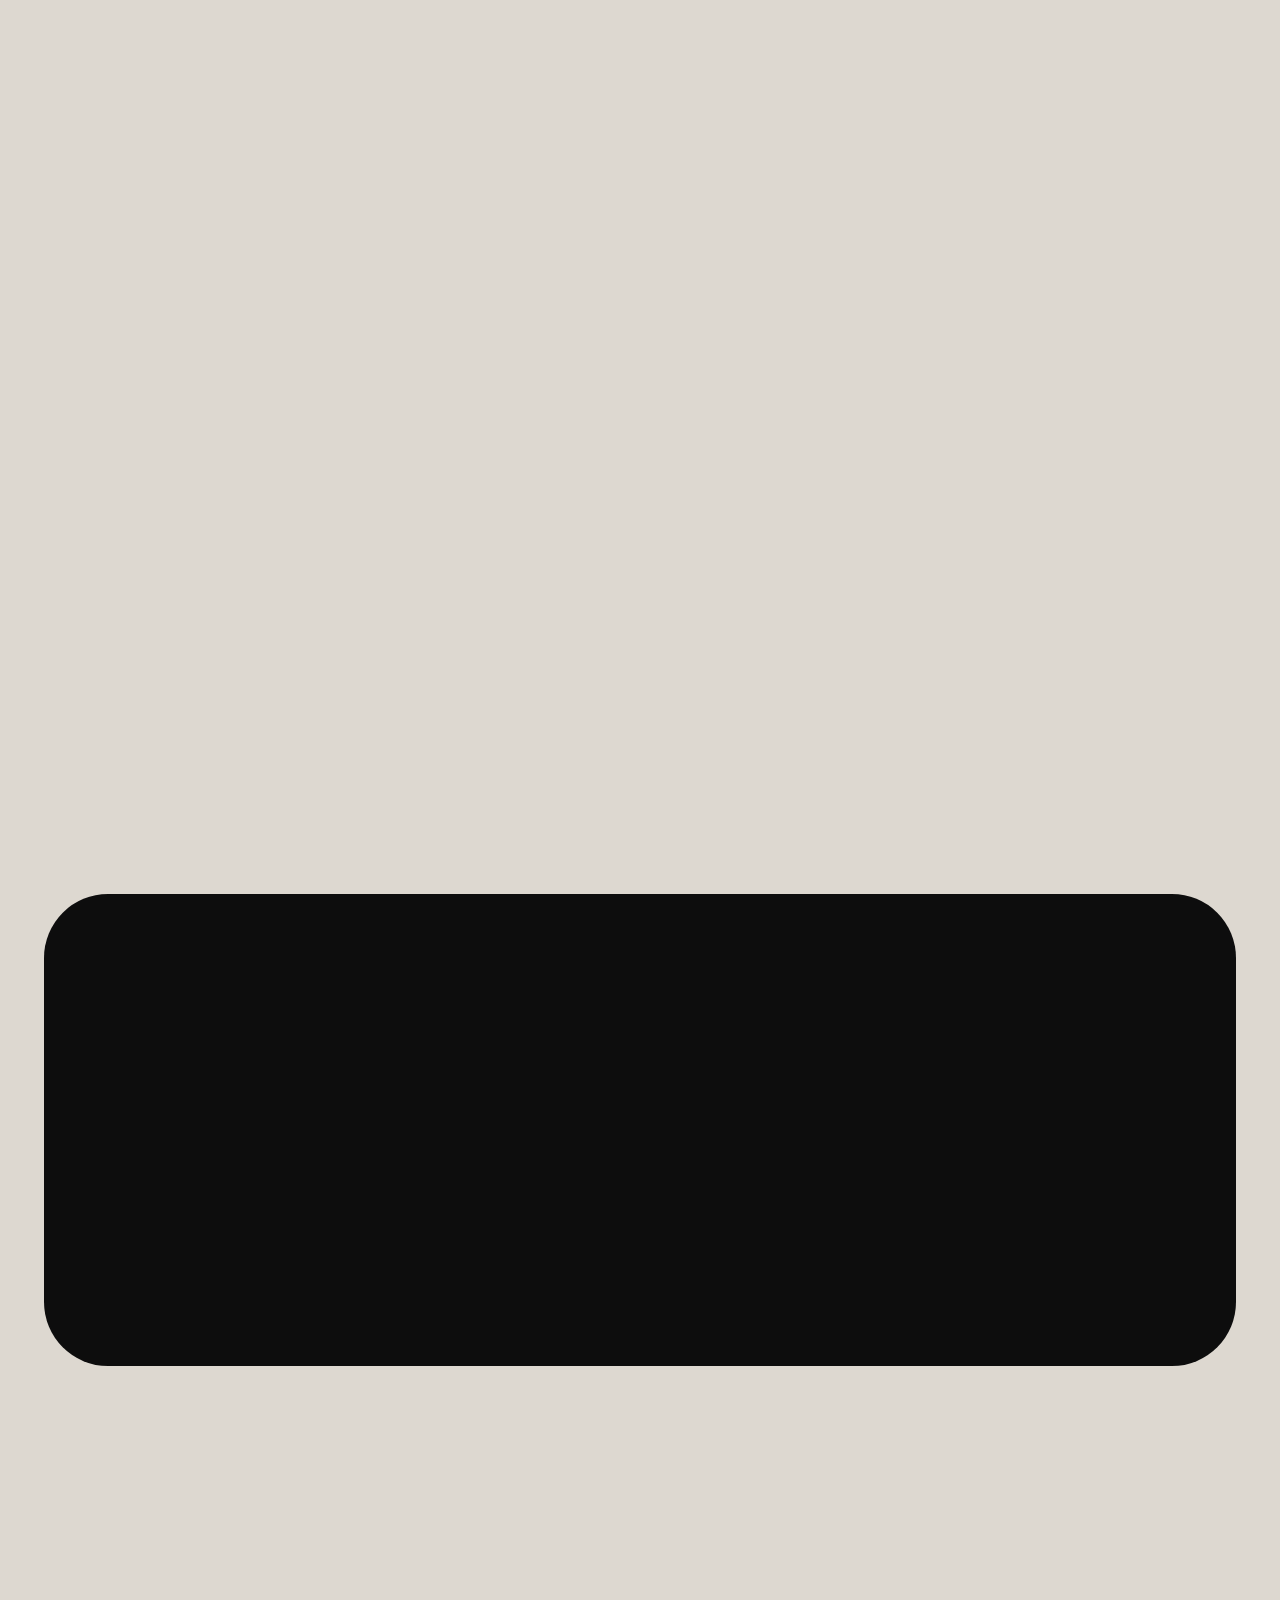
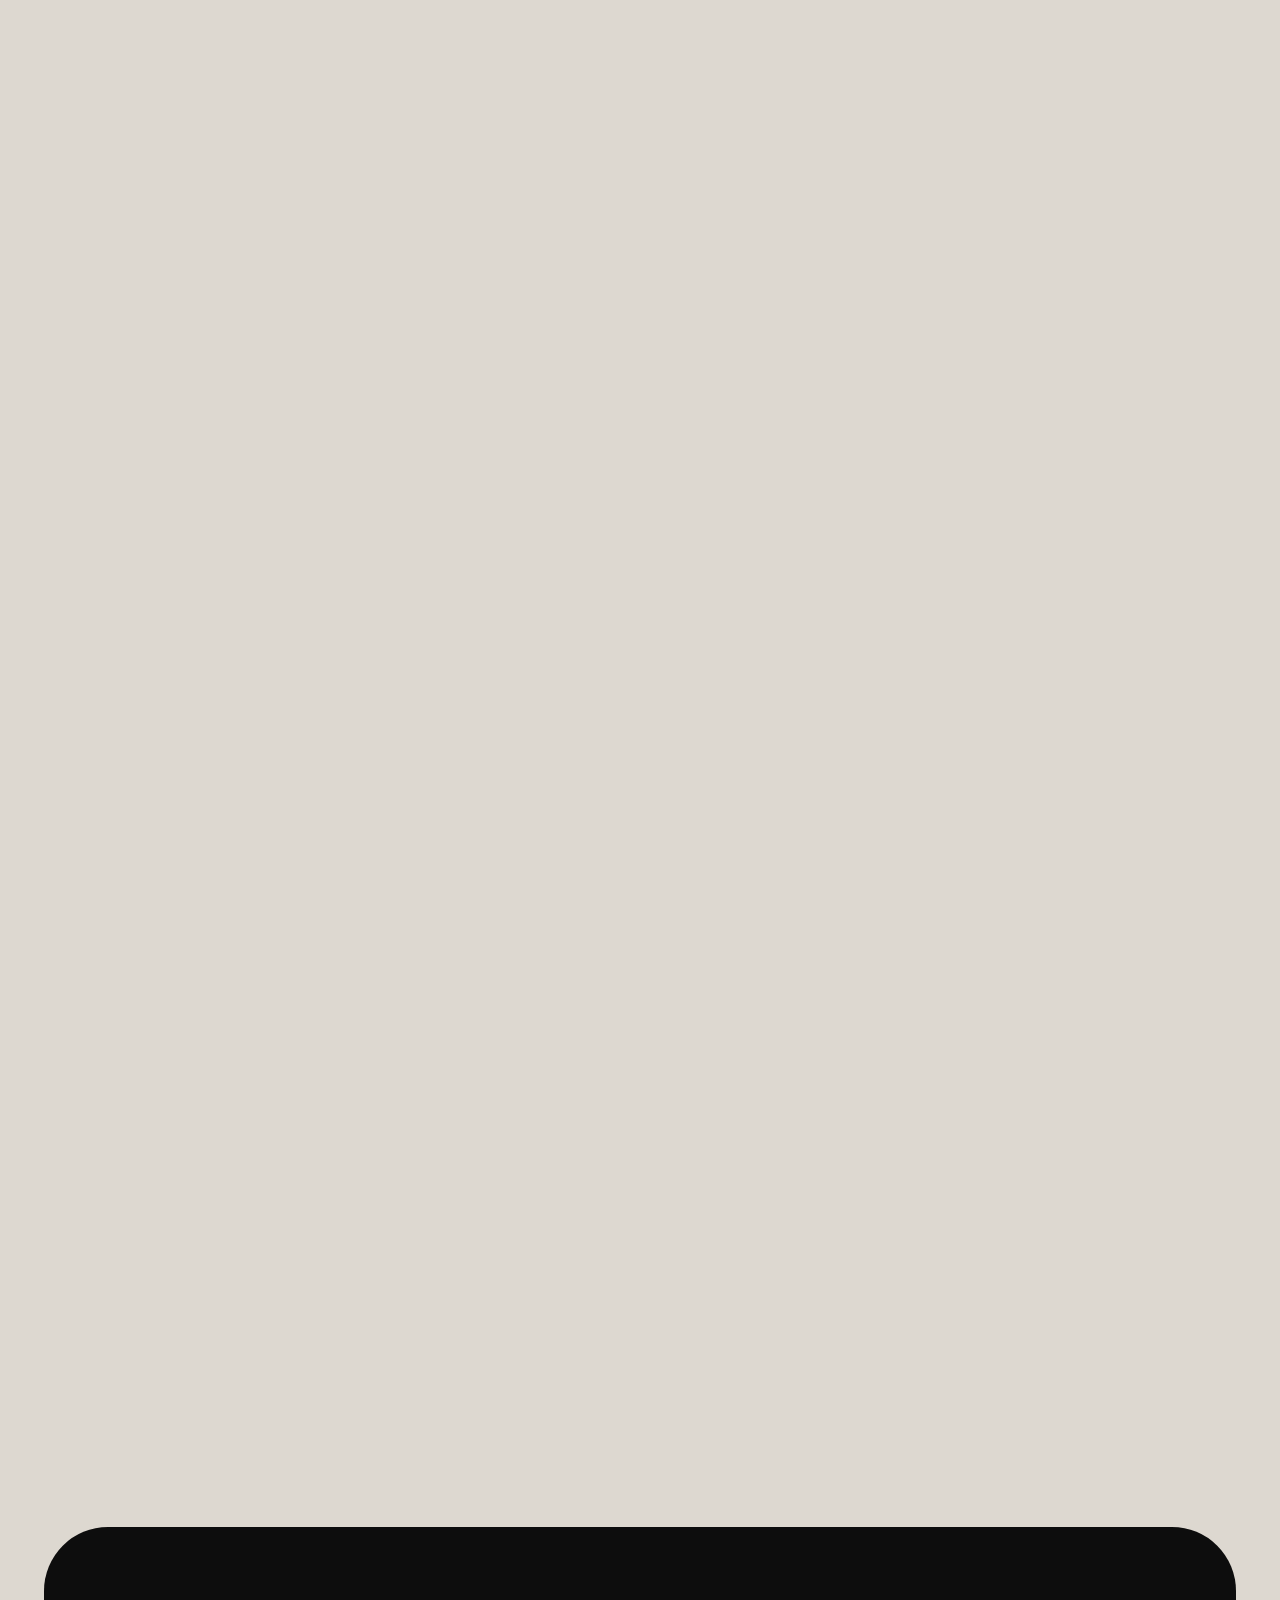
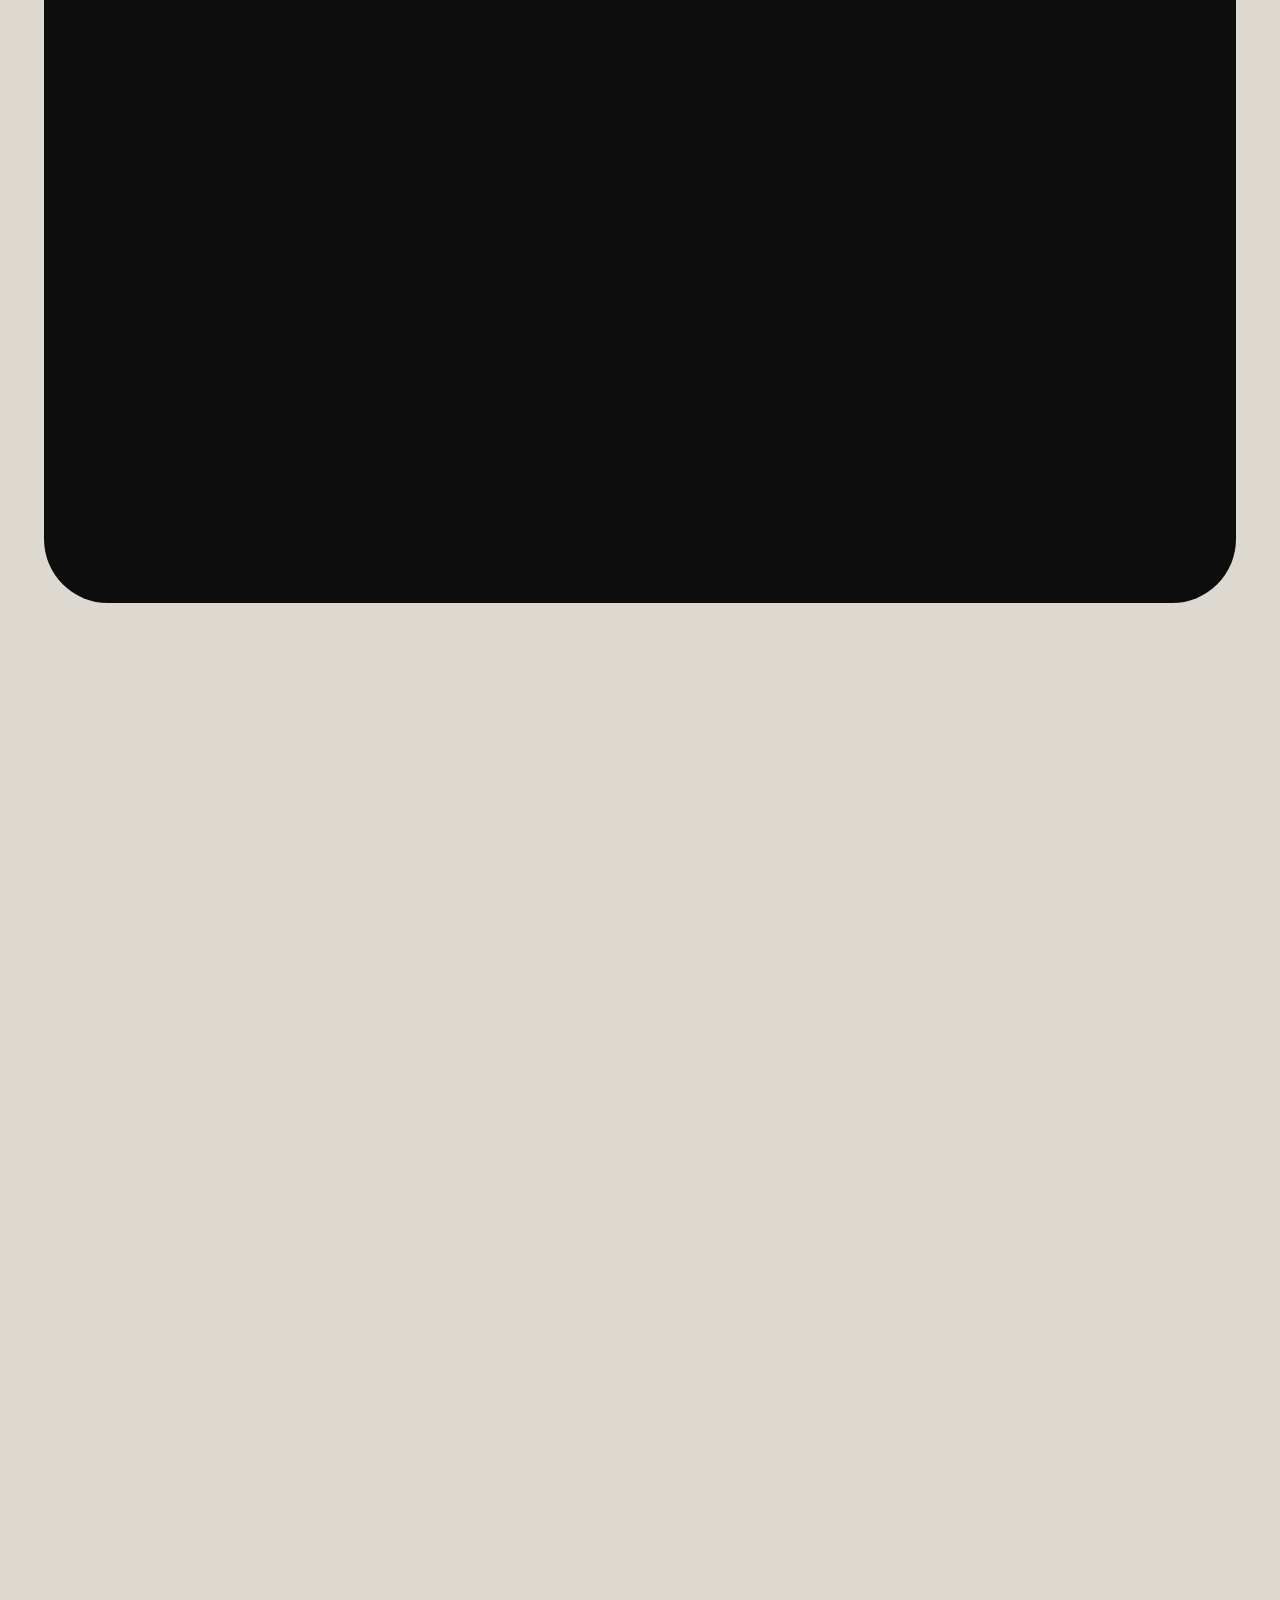
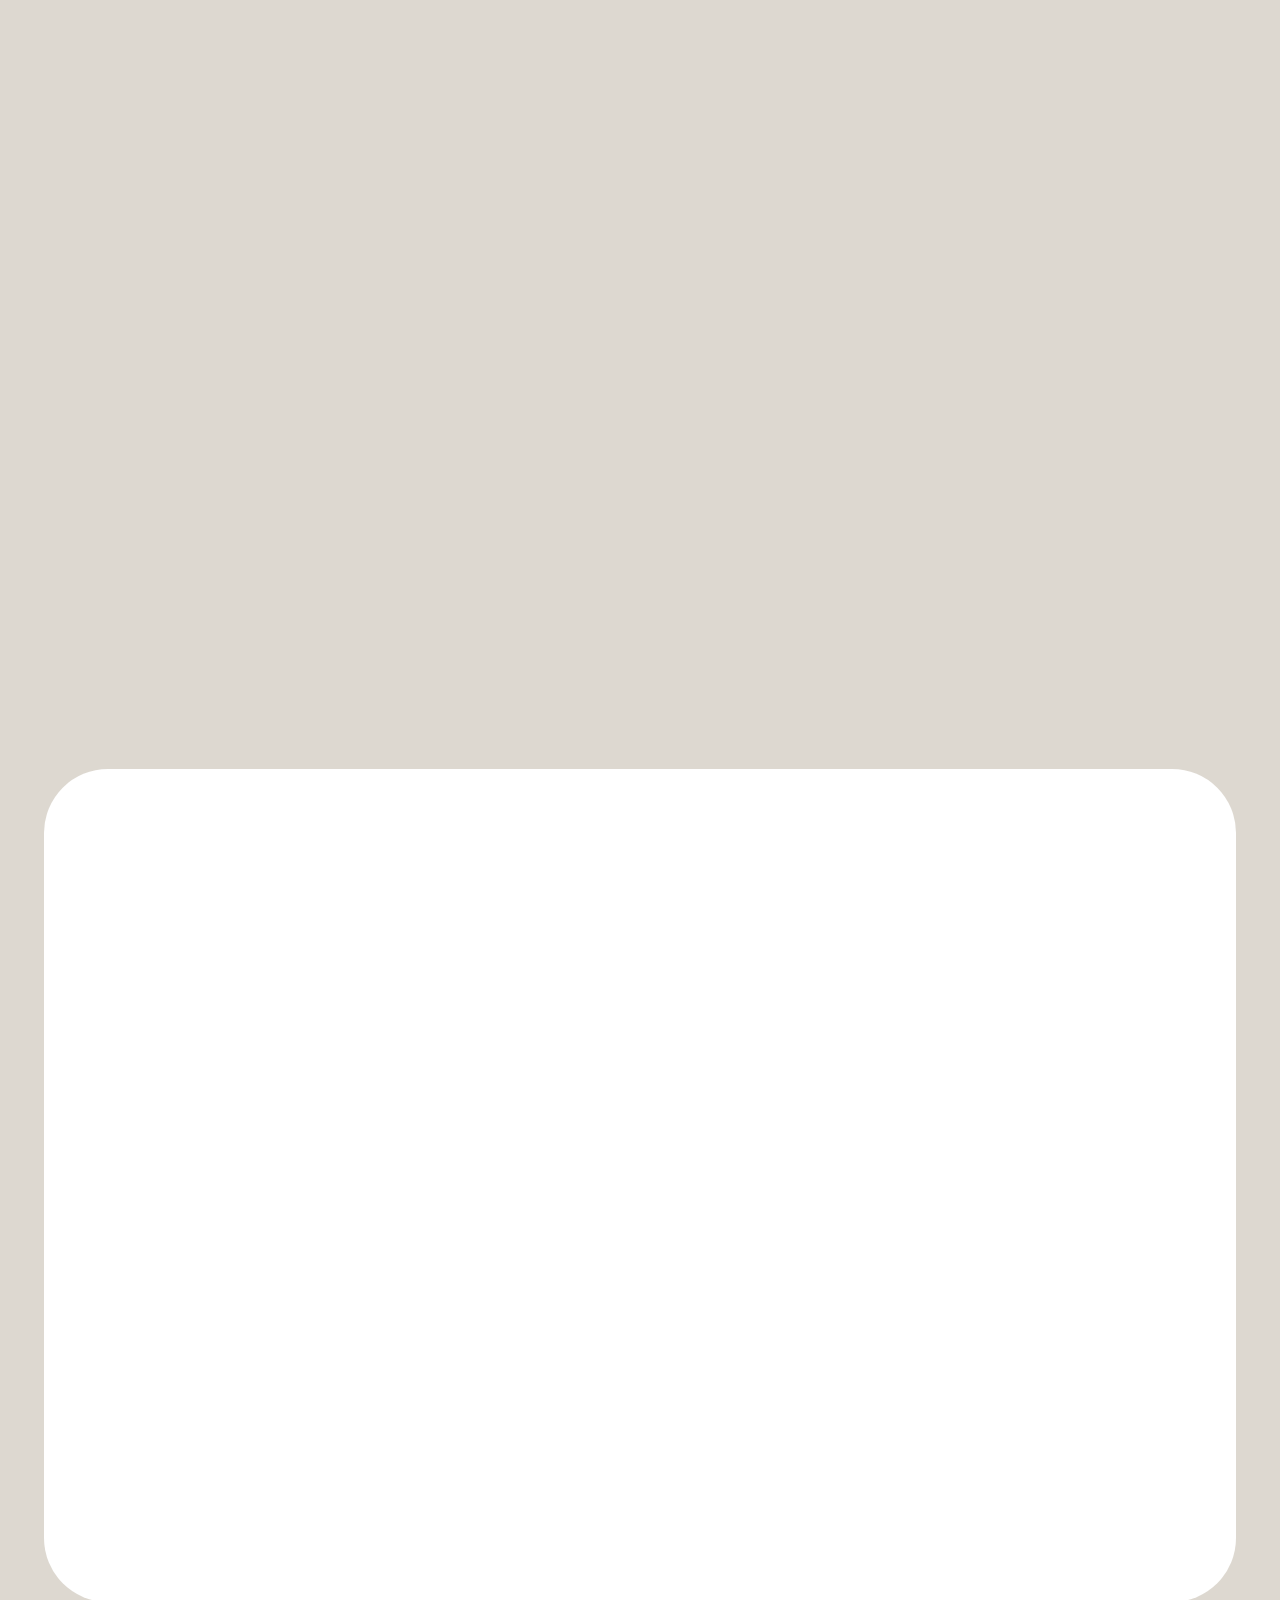
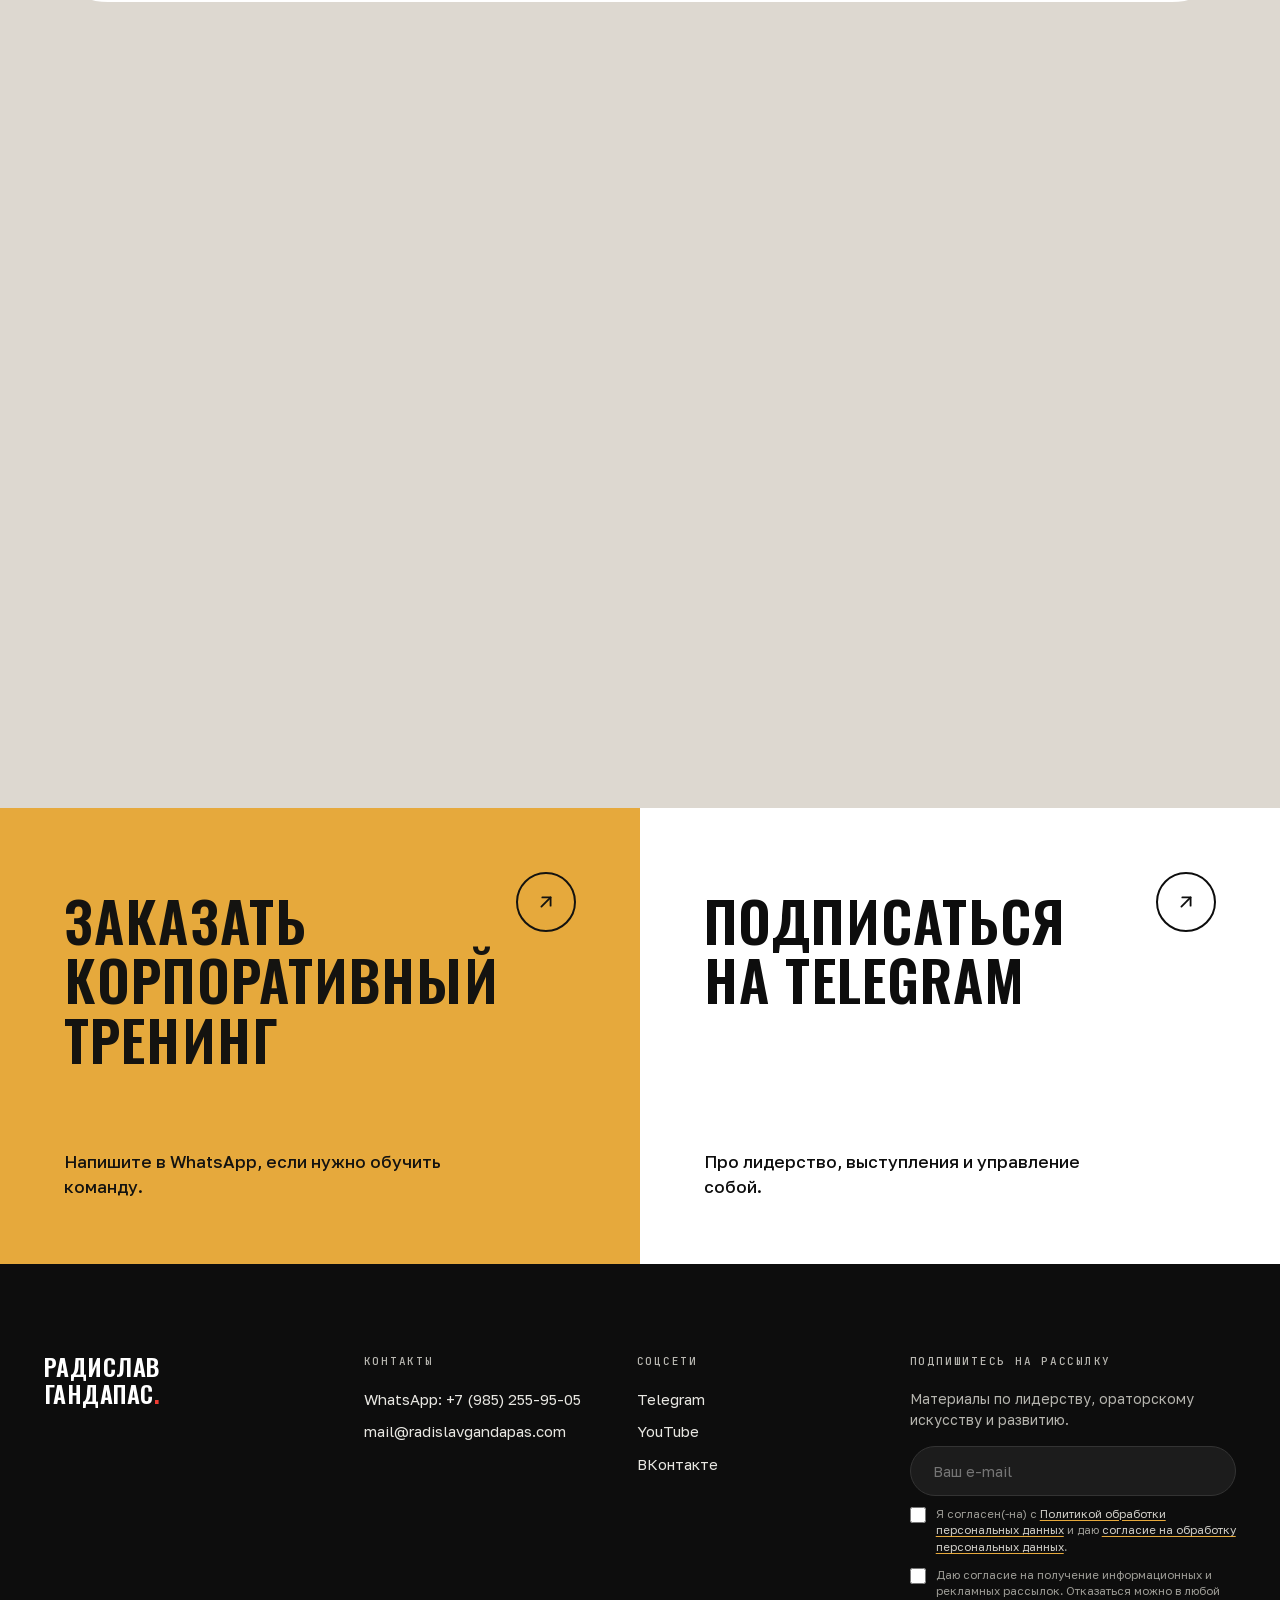
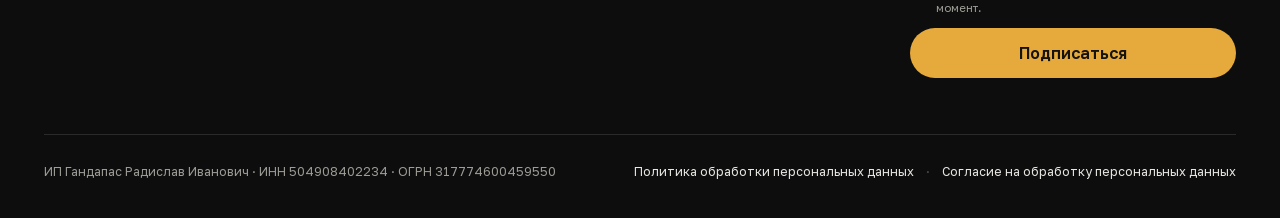
==== commit 42c68ba6: "Автообновление выпусков подкаста и фильмов" ====
--- a/index.html
+++ b/index.html
@@ -332,9 +332,9 @@
 <div class="plat"><a href="https://youtube.com/@radislavgandapas" target="_blank" rel="noopener">YouTube</a><a href="https://rutube.ru/channel/47121911/" target="_blank" rel="noopener">RuTube</a><a href="https://vkvideo.ru/@radislavgandapas_vk" target="_blank" rel="noopener">VK Видео</a></div>
 <div class="vidgrid" id="podcast-grid">
 <!-- PODCAST:START — генерируется автоматически из плейлиста (.github/scripts/update_playlists.py), вручную не редактировать -->
-<a class="vcard" href="https://www.youtube.com/watch?v=3ZPbuPteCPo" target="_blank" rel="noopener"><span class="imgph imgph--169 imgph--filled"><img src="assets/img/podcast/ep1.webp" width="480" height="270" alt="Кто главный в семье? | Гандапас х Бартон" loading="lazy" decoding="async"></span><span class="vcard-cap">Кто главный в семье? | Гандапас х Бартон</span><span class="vcard-views">12 тыс. просмотров</span></a>
-<a class="vcard" href="https://www.youtube.com/watch?v=c4AytP6byGg" target="_blank" rel="noopener"><span class="imgph imgph--169 imgph--filled"><img src="assets/img/podcast/ep2.webp" width="480" height="270" alt="Как открыть 150 салонов красоты и не сойти с ума | Гандапас х Стоянов" loading="lazy" decoding="async"></span><span class="vcard-cap">Как открыть 150 салонов красоты и не сойти с ума | Гандапас х Стоянов</span><span class="vcard-views">9,3 тыс. просмотров</span></a>
-<a class="vcard" href="https://www.youtube.com/watch?v=3koY934gD88" target="_blank" rel="noopener"><span class="imgph imgph--169 imgph--filled"><img src="assets/img/podcast/ep3.webp" width="480" height="270" alt="За рамками кабинета: Москва и госслужба | Гандапас х Филиппов" loading="lazy" decoding="async"></span><span class="vcard-cap">За рамками кабинета: Москва и госслужба | Гандапас х Филиппов</span><span class="vcard-views">117 тыс. просмотров</span></a>
+<a class="vcard" href="https://www.youtube.com/watch?v=SV7Ipy8LHEM" target="_blank" rel="noopener"><span class="imgph imgph--169 imgph--filled"><img src="assets/img/podcast/ep1.webp" width="480" height="270" alt="КАК НАЙТИ СВОЮ СИЛЬНУЮ СТОРОНУ И СТАТЬ УСПЕШНЫМ? РАДИСЛАВ ГАНДАПАС X МАРГУЛАН СЕЙСЕМБАЕВ | ПОДКАСТ" loading="lazy" decoding="async"></span><span class="vcard-cap">КАК НАЙТИ СВОЮ СИЛЬНУЮ СТОРОНУ И СТАТЬ УСПЕШНЫМ? РАДИСЛАВ ГАНДАПАС X МАРГУЛАН СЕЙСЕМБАЕВ | ПОДКАСТ</span></a>
+<a class="vcard" href="https://www.youtube.com/watch?v=lBoKFWBh_XQ" target="_blank" rel="noopener"><span class="imgph imgph--169 imgph--filled"><img src="assets/img/podcast/ep2.webp" width="480" height="270" alt="БЕЗ ЧЕГО НЕ ПОСТРОИТЬ УСПЕШНЫЙ БИЗНЕС В ЭТОМ ГОДУ? РАДИСЛАВ ГАНДАПАС X ОЛЕГ ТОРБОСОВ | ПОДКАСТ" loading="lazy" decoding="async"></span><span class="vcard-cap">БЕЗ ЧЕГО НЕ ПОСТРОИТЬ УСПЕШНЫЙ БИЗНЕС В ЭТОМ ГОДУ? РАДИСЛАВ ГАНДАПАС X ОЛЕГ ТОРБОСОВ | ПОДКАСТ</span></a>
+<a class="vcard" href="https://www.youtube.com/watch?v=JFW_Du4Eu3s" target="_blank" rel="noopener"><span class="imgph imgph--169 imgph--filled"><img src="assets/img/podcast/ep3.webp" width="480" height="270" alt="КАК ЭФФЕКТИВНО ВЕСТИ БИЗНЕС. ФОРМУЛА УСПЕХА «МОСКВА-СИТИ» | РАДИСЛАВ ГАНДАПАС X СЕРГЕЙ ПОЛОНСКИЙ" loading="lazy" decoding="async"></span><span class="vcard-cap">КАК ЭФФЕКТИВНО ВЕСТИ БИЗНЕС. ФОРМУЛА УСПЕХА «МОСКВА-СИТИ» | РАДИСЛАВ ГАНДАПАС X СЕРГЕЙ ПОЛОНСКИЙ</span></a>
 <!-- PODCAST:END -->
 </div>
 <!-- Ссылка появится, когда сторона Радислава создаст Яндекс.Форму -->
@@ -347,9 +347,9 @@
 <p class="big">Документальное кино — моя страсть, а идею этого сериала я вынашивал семь лет. «Здесь жил великий…» — про дома и квартиры великих: где они мечтали и работали, любили и страдали, задумывали свои свершения. Я ищу то, что сделало этих людей великими, и то, что каждый из нас может перенести в собственную жизнь.</p>
 <div class="vidgrid" id="films-grid">
 <!-- FILMS:START — генерируется автоматически из плейлиста (.github/scripts/update_playlists.py), вручную не редактировать -->
-<a class="vcard" href="https://www.youtube.com/watch?v=bIYXFaIRaCY" target="_blank" rel="noopener"><span class="imgph imgph--169 imgph--filled"><img src="assets/img/films/film1.webp" width="480" height="270" alt="Булгаков. Любимец Сталина, поклонник Гоголя и гений слова | «Здесь жил великий…»" loading="lazy" decoding="async"></span><span class="vcard-cap">Булгаков. Любимец Сталина, поклонник Гоголя и гений слова | «Здесь жил великий…»</span><span class="vcard-views">151 тыс. просмотров</span></a>
-<a class="vcard" href="https://www.youtube.com/watch?v=G6HQjfRBgaU" target="_blank" rel="noopener"><span class="imgph imgph--169 imgph--filled"><img src="assets/img/films/film2.webp" width="480" height="270" alt="Чехов. Как талант и дисциплина создали гения | «Здесь жил великий…»" loading="lazy" decoding="async"></span><span class="vcard-cap">Чехов. Как талант и дисциплина создали гения | «Здесь жил великий…»</span><span class="vcard-views">170 тыс. просмотров</span></a>
-<a class="vcard" href="https://www.youtube.com/watch?v=nU0PX9k_8g4" target="_blank" rel="noopener"><span class="imgph imgph--169 imgph--filled"><img src="assets/img/films/film3.webp" width="480" height="270" alt="Гоголь. Секреты эффективности: жизнь, творчество и лайфхаки гения | «Здесь жил великий…»" loading="lazy" decoding="async"></span><span class="vcard-cap">Гоголь. Секреты эффективности: жизнь, творчество и лайфхаки гения | «Здесь жил великий…»</span><span class="vcard-views">143 тыс. просмотров</span></a>
+<a class="vcard" href="https://www.youtube.com/watch?v=LWSlXP5i8-c" target="_blank" rel="noopener"><span class="imgph imgph--169 imgph--filled"><img src="assets/img/films/film1.webp" width="480" height="270" alt="РАЗВИТИЕ КОСМОНАВТИКИ. Сергей Королёв | Документальный фильм Радислава Гандапаса" loading="lazy" decoding="async"></span><span class="vcard-cap">РАЗВИТИЕ КОСМОНАВТИКИ. Сергей Королёв | Документальный фильм Радислава Гандапаса</span></a>
+<a class="vcard" href="https://www.youtube.com/watch?v=WEdBCNrzmtQ" target="_blank" rel="noopener"><span class="imgph imgph--169 imgph--filled"><img src="assets/img/films/film2.webp" width="480" height="270" alt="Как жил и работал великий Лев Толстой. Правила и принципы | Документальный фильм Радислава Гандапаса" loading="lazy" decoding="async"></span><span class="vcard-cap">Как жил и работал великий Лев Толстой. Правила и принципы | Документальный фильм Радислава Гандапаса</span></a>
+<a class="vcard" href="https://www.youtube.com/watch?v=nU0PX9k_8g4" target="_blank" rel="noopener"><span class="imgph imgph--169 imgph--filled"><img src="assets/img/films/film3.webp" width="480" height="270" alt="Гоголь. Секреты эффективности: жизнь, творчество и лайфхаки гения | «Здесь жил великий…»" loading="lazy" decoding="async"></span><span class="vcard-cap">Гоголь. Секреты эффективности: жизнь, творчество и лайфхаки гения | «Здесь жил великий…»</span></a>
 <!-- FILMS:END -->
 </div>
 <div class="rowcta"><a class="btn btn-ghost" href="https://youtube.com/playlist?list=PLHkpyDUzliZf0yyXypIbe6gSuLzmLsEaw" target="_blank" rel="noopener">Смотреть плейлист</a></div>
